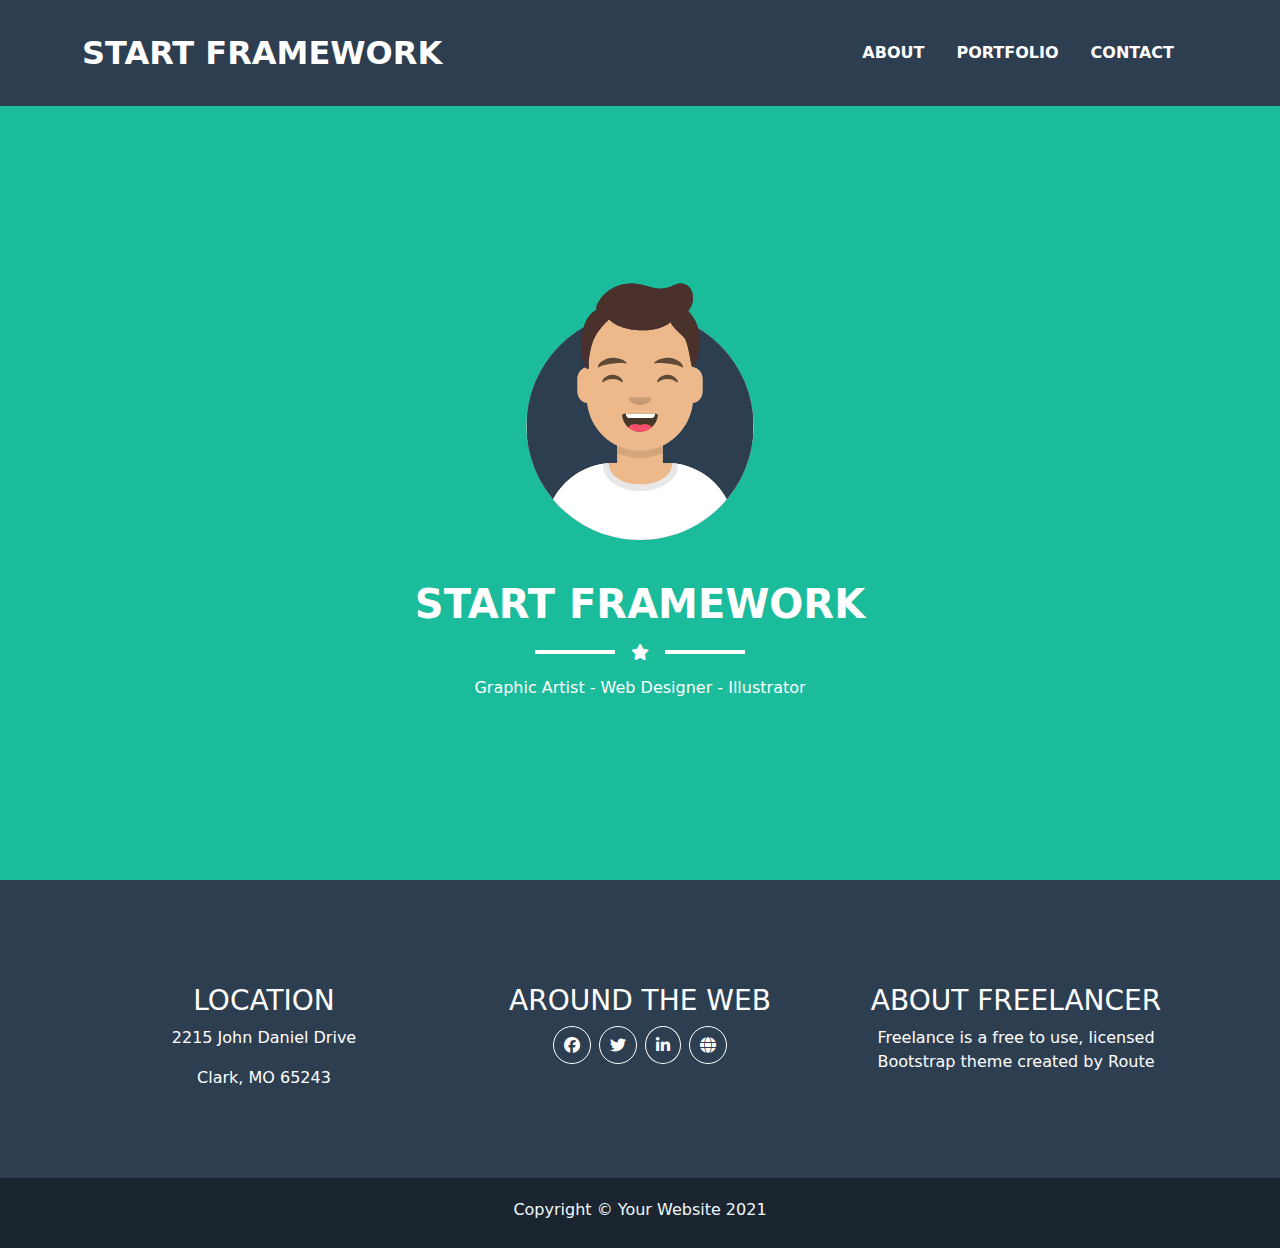
==== index.html @ 6bffb646 "uploaded folder" ====
<!DOCTYPE html>
<html lang="en" data-critters-container>
  <head>
    <meta charset="utf-8">
    <title>App1</title>
    <base href="./">
    <meta name="viewport" content="width=device-width, initial-scale=1">
    <link rel="icon" type="image/x-icon" href="favicon.ico">
  <style>@charset "UTF-8";:root{--bs-blue:#0d6efd;--bs-indigo:#6610f2;--bs-purple:#6f42c1;--bs-pink:#d63384;--bs-red:#dc3545;--bs-orange:#fd7e14;--bs-yellow:#ffc107;--bs-green:#198754;--bs-teal:#20c997;--bs-cyan:#0dcaf0;--bs-black:#000;--bs-white:#fff;--bs-gray:#6c757d;--bs-gray-dark:#343a40;--bs-gray-100:#f8f9fa;--bs-gray-200:#e9ecef;--bs-gray-300:#dee2e6;--bs-gray-400:#ced4da;--bs-gray-500:#adb5bd;--bs-gray-600:#6c757d;--bs-gray-700:#495057;--bs-gray-800:#343a40;--bs-gray-900:#212529;--bs-primary:#0d6efd;--bs-secondary:#6c757d;--bs-success:#198754;--bs-info:#0dcaf0;--bs-warning:#ffc107;--bs-danger:#dc3545;--bs-light:#f8f9fa;--bs-dark:#212529;--bs-primary-rgb:13,110,253;--bs-secondary-rgb:108,117,125;--bs-success-rgb:25,135,84;--bs-info-rgb:13,202,240;--bs-warning-rgb:255,193,7;--bs-danger-rgb:220,53,69;--bs-light-rgb:248,249,250;--bs-dark-rgb:33,37,41;--bs-primary-text-emphasis:#052c65;--bs-secondary-text-emphasis:#2b2f32;--bs-success-text-emphasis:#0a3622;--bs-info-text-emphasis:#055160;--bs-warning-text-emphasis:#664d03;--bs-danger-text-emphasis:#58151c;--bs-light-text-emphasis:#495057;--bs-dark-text-emphasis:#495057;--bs-primary-bg-subtle:#cfe2ff;--bs-secondary-bg-subtle:#e2e3e5;--bs-success-bg-subtle:#d1e7dd;--bs-info-bg-subtle:#cff4fc;--bs-warning-bg-subtle:#fff3cd;--bs-danger-bg-subtle:#f8d7da;--bs-light-bg-subtle:#fcfcfd;--bs-dark-bg-subtle:#ced4da;--bs-primary-border-subtle:#9ec5fe;--bs-secondary-border-subtle:#c4c8cb;--bs-success-border-subtle:#a3cfbb;--bs-info-border-subtle:#9eeaf9;--bs-warning-border-subtle:#ffe69c;--bs-danger-border-subtle:#f1aeb5;--bs-light-border-subtle:#e9ecef;--bs-dark-border-subtle:#adb5bd;--bs-white-rgb:255,255,255;--bs-black-rgb:0,0,0;--bs-font-sans-serif:system-ui,-apple-system,"Segoe UI",Roboto,"Helvetica Neue","Noto Sans","Liberation Sans",Arial,sans-serif,"Apple Color Emoji","Segoe UI Emoji","Segoe UI Symbol","Noto Color Emoji";--bs-font-monospace:SFMono-Regular,Menlo,Monaco,Consolas,"Liberation Mono","Courier New",monospace;--bs-gradient:linear-gradient(180deg, rgba(255, 255, 255, .15), rgba(255, 255, 255, 0));--bs-body-font-family:var(--bs-font-sans-serif);--bs-body-font-size:1rem;--bs-body-font-weight:400;--bs-body-line-height:1.5;--bs-body-color:#212529;--bs-body-color-rgb:33,37,41;--bs-body-bg:#fff;--bs-body-bg-rgb:255,255,255;--bs-emphasis-color:#000;--bs-emphasis-color-rgb:0,0,0;--bs-secondary-color:rgba(33, 37, 41, .75);--bs-secondary-color-rgb:33,37,41;--bs-secondary-bg:#e9ecef;--bs-secondary-bg-rgb:233,236,239;--bs-tertiary-color:rgba(33, 37, 41, .5);--bs-tertiary-color-rgb:33,37,41;--bs-tertiary-bg:#f8f9fa;--bs-tertiary-bg-rgb:248,249,250;--bs-heading-color:inherit;--bs-link-color:#0d6efd;--bs-link-color-rgb:13,110,253;--bs-link-decoration:underline;--bs-link-hover-color:#0a58ca;--bs-link-hover-color-rgb:10,88,202;--bs-code-color:#d63384;--bs-highlight-color:#212529;--bs-highlight-bg:#fff3cd;--bs-border-width:1px;--bs-border-style:solid;--bs-border-color:#dee2e6;--bs-border-color-translucent:rgba(0, 0, 0, .175);--bs-border-radius:.375rem;--bs-border-radius-sm:.25rem;--bs-border-radius-lg:.5rem;--bs-border-radius-xl:1rem;--bs-border-radius-xxl:2rem;--bs-border-radius-2xl:var(--bs-border-radius-xxl);--bs-border-radius-pill:50rem;--bs-box-shadow:0 .5rem 1rem rgba(0, 0, 0, .15);--bs-box-shadow-sm:0 .125rem .25rem rgba(0, 0, 0, .075);--bs-box-shadow-lg:0 1rem 3rem rgba(0, 0, 0, .175);--bs-box-shadow-inset:inset 0 1px 2px rgba(0, 0, 0, .075);--bs-focus-ring-width:.25rem;--bs-focus-ring-opacity:.25;--bs-focus-ring-color:rgba(13, 110, 253, .25);--bs-form-valid-color:#198754;--bs-form-valid-border-color:#198754;--bs-form-invalid-color:#dc3545;--bs-form-invalid-border-color:#dc3545}*,:after,:before{box-sizing:border-box}@media (prefers-reduced-motion:no-preference){:root{scroll-behavior:smooth}}body{margin:0;font-family:var(--bs-body-font-family);font-size:var(--bs-body-font-size);font-weight:var(--bs-body-font-weight);line-height:var(--bs-body-line-height);color:var(--bs-body-color);text-align:var(--bs-body-text-align);background-color:var(--bs-body-bg);-webkit-text-size-adjust:100%;-webkit-tap-highlight-color:transparent}:root{--bs-breakpoint-xs:0;--bs-breakpoint-sm:576px;--bs-breakpoint-md:768px;--bs-breakpoint-lg:992px;--bs-breakpoint-xl:1200px;--bs-breakpoint-xxl:1400px}:root{--fa-style-family-brands:"Font Awesome 6 Brands";--fa-font-brands:normal 400 1em/1 "Font Awesome 6 Brands"}@font-face{font-family:"Font Awesome 6 Brands";font-style:normal;font-weight:400;font-display:block;src:url("./media/fa-brands-400-MDS4TU4L.woff2") format("woff2"),url("./media/fa-brands-400-CNBICIQT.ttf") format("truetype")}:root{--fa-font-regular:normal 400 1em/1 "Font Awesome 6 Free"}@font-face{font-family:"Font Awesome 6 Free";font-style:normal;font-weight:400;font-display:block;src:url("./media/fa-regular-400-N56QV3DR.woff2") format("woff2"),url("./media/fa-regular-400-2FI4ICQD.ttf") format("truetype")}:root{--fa-style-family-classic:"Font Awesome 6 Free";--fa-font-solid:normal 900 1em/1 "Font Awesome 6 Free"}@font-face{font-family:"Font Awesome 6 Free";font-style:normal;font-weight:900;font-display:block;src:url("./media/fa-solid-900-Z3HFQTXF.woff2") format("woff2"),url("./media/fa-solid-900-XVWCCN5V.ttf") format("truetype")}
</style><link rel="stylesheet" href="styles-TVTQEZXI.css" media="print" onload="this.media='all'"><noscript><link rel="stylesheet" href="styles-TVTQEZXI.css"></noscript></head>
  <body>
    <app-root></app-root>
  <script src="polyfills-SCHOHYNV.js" type="module"></script><script src="scripts-3WCNOC3Q.js" defer></script><script src="main-YEMHFA4M.js" type="module"></script></body>
</html>
---- styles-TVTQEZXI.css ----
@charset "UTF-8";:root,[data-bs-theme=light]{--bs-blue:#0d6efd;--bs-indigo:#6610f2;--bs-purple:#6f42c1;--bs-pink:#d63384;--bs-red:#dc3545;--bs-orange:#fd7e14;--bs-yellow:#ffc107;--bs-green:#198754;--bs-teal:#20c997;--bs-cyan:#0dcaf0;--bs-black:#000;--bs-white:#fff;--bs-gray:#6c757d;--bs-gray-dark:#343a40;--bs-gray-100:#f8f9fa;--bs-gray-200:#e9ecef;--bs-gray-300:#dee2e6;--bs-gray-400:#ced4da;--bs-gray-500:#adb5bd;--bs-gray-600:#6c757d;--bs-gray-700:#495057;--bs-gray-800:#343a40;--bs-gray-900:#212529;--bs-primary:#0d6efd;--bs-secondary:#6c757d;--bs-success:#198754;--bs-info:#0dcaf0;--bs-warning:#ffc107;--bs-danger:#dc3545;--bs-light:#f8f9fa;--bs-dark:#212529;--bs-primary-rgb:13,110,253;--bs-secondary-rgb:108,117,125;--bs-success-rgb:25,135,84;--bs-info-rgb:13,202,240;--bs-warning-rgb:255,193,7;--bs-danger-rgb:220,53,69;--bs-light-rgb:248,249,250;--bs-dark-rgb:33,37,41;--bs-primary-text-emphasis:#052c65;--bs-secondary-text-emphasis:#2b2f32;--bs-success-text-emphasis:#0a3622;--bs-info-text-emphasis:#055160;--bs-warning-text-emphasis:#664d03;--bs-danger-text-emphasis:#58151c;--bs-light-text-emphasis:#495057;--bs-dark-text-emphasis:#495057;--bs-primary-bg-subtle:#cfe2ff;--bs-secondary-bg-subtle:#e2e3e5;--bs-success-bg-subtle:#d1e7dd;--bs-info-bg-subtle:#cff4fc;--bs-warning-bg-subtle:#fff3cd;--bs-danger-bg-subtle:#f8d7da;--bs-light-bg-subtle:#fcfcfd;--bs-dark-bg-subtle:#ced4da;--bs-primary-border-subtle:#9ec5fe;--bs-secondary-border-subtle:#c4c8cb;--bs-success-border-subtle:#a3cfbb;--bs-info-border-subtle:#9eeaf9;--bs-warning-border-subtle:#ffe69c;--bs-danger-border-subtle:#f1aeb5;--bs-light-border-subtle:#e9ecef;--bs-dark-border-subtle:#adb5bd;--bs-white-rgb:255,255,255;--bs-black-rgb:0,0,0;--bs-font-sans-serif:system-ui,-apple-system,"Segoe UI",Roboto,"Helvetica Neue","Noto Sans","Liberation Sans",Arial,sans-serif,"Apple Color Emoji","Segoe UI Emoji","Segoe UI Symbol","Noto Color Emoji";--bs-font-monospace:SFMono-Regular,Menlo,Monaco,Consolas,"Liberation Mono","Courier New",monospace;--bs-gradient:linear-gradient(180deg, rgba(255, 255, 255, .15), rgba(255, 255, 255, 0));--bs-body-font-family:var(--bs-font-sans-serif);--bs-body-font-size:1rem;--bs-body-font-weight:400;--bs-body-line-height:1.5;--bs-body-color:#212529;--bs-body-color-rgb:33,37,41;--bs-body-bg:#fff;--bs-body-bg-rgb:255,255,255;--bs-emphasis-color:#000;--bs-emphasis-color-rgb:0,0,0;--bs-secondary-color:rgba(33, 37, 41, .75);--bs-secondary-color-rgb:33,37,41;--bs-secondary-bg:#e9ecef;--bs-secondary-bg-rgb:233,236,239;--bs-tertiary-color:rgba(33, 37, 41, .5);--bs-tertiary-color-rgb:33,37,41;--bs-tertiary-bg:#f8f9fa;--bs-tertiary-bg-rgb:248,249,250;--bs-heading-color:inherit;--bs-link-color:#0d6efd;--bs-link-color-rgb:13,110,253;--bs-link-decoration:underline;--bs-link-hover-color:#0a58ca;--bs-link-hover-color-rgb:10,88,202;--bs-code-color:#d63384;--bs-highlight-color:#212529;--bs-highlight-bg:#fff3cd;--bs-border-width:1px;--bs-border-style:solid;--bs-border-color:#dee2e6;--bs-border-color-translucent:rgba(0, 0, 0, .175);--bs-border-radius:.375rem;--bs-border-radius-sm:.25rem;--bs-border-radius-lg:.5rem;--bs-border-radius-xl:1rem;--bs-border-radius-xxl:2rem;--bs-border-radius-2xl:var(--bs-border-radius-xxl);--bs-border-radius-pill:50rem;--bs-box-shadow:0 .5rem 1rem rgba(0, 0, 0, .15);--bs-box-shadow-sm:0 .125rem .25rem rgba(0, 0, 0, .075);--bs-box-shadow-lg:0 1rem 3rem rgba(0, 0, 0, .175);--bs-box-shadow-inset:inset 0 1px 2px rgba(0, 0, 0, .075);--bs-focus-ring-width:.25rem;--bs-focus-ring-opacity:.25;--bs-focus-ring-color:rgba(13, 110, 253, .25);--bs-form-valid-color:#198754;--bs-form-valid-border-color:#198754;--bs-form-invalid-color:#dc3545;--bs-form-invalid-border-color:#dc3545}[data-bs-theme=dark]{color-scheme:dark;--bs-body-color:#dee2e6;--bs-body-color-rgb:222,226,230;--bs-body-bg:#212529;--bs-body-bg-rgb:33,37,41;--bs-emphasis-color:#fff;--bs-emphasis-color-rgb:255,255,255;--bs-secondary-color:rgba(222, 226, 230, .75);--bs-secondary-color-rgb:222,226,230;--bs-secondary-bg:#343a40;--bs-secondary-bg-rgb:52,58,64;--bs-tertiary-color:rgba(222, 226, 230, .5);--bs-tertiary-color-rgb:222,226,230;--bs-tertiary-bg:#2b3035;--bs-tertiary-bg-rgb:43,48,53;--bs-primary-text-emphasis:#6ea8fe;--bs-secondary-text-emphasis:#a7acb1;--bs-success-text-emphasis:#75b798;--bs-info-text-emphasis:#6edff6;--bs-warning-text-emphasis:#ffda6a;--bs-danger-text-emphasis:#ea868f;--bs-light-text-emphasis:#f8f9fa;--bs-dark-text-emphasis:#dee2e6;--bs-primary-bg-subtle:#031633;--bs-secondary-bg-subtle:#161719;--bs-success-bg-subtle:#051b11;--bs-info-bg-subtle:#032830;--bs-warning-bg-subtle:#332701;--bs-danger-bg-subtle:#2c0b0e;--bs-light-bg-subtle:#343a40;--bs-dark-bg-subtle:#1a1d20;--bs-primary-border-subtle:#084298;--bs-secondary-border-subtle:#41464b;--bs-success-border-subtle:#0f5132;--bs-info-border-subtle:#087990;--bs-warning-border-subtle:#997404;--bs-danger-border-subtle:#842029;--bs-light-border-subtle:#495057;--bs-dark-border-subtle:#343a40;--bs-heading-color:inherit;--bs-link-color:#6ea8fe;--bs-link-hover-color:#8bb9fe;--bs-link-color-rgb:110,168,254;--bs-link-hover-color-rgb:139,185,254;--bs-code-color:#e685b5;--bs-highlight-color:#dee2e6;--bs-highlight-bg:#664d03;--bs-border-color:#495057;--bs-border-color-translucent:rgba(255, 255, 255, .15);--bs-form-valid-color:#75b798;--bs-form-valid-border-color:#75b798;--bs-form-invalid-color:#ea868f;--bs-form-invalid-border-color:#ea868f}*,:after,:before{box-sizing:border-box}@media (prefers-reduced-motion:no-preference){:root{scroll-behavior:smooth}}body{margin:0;font-family:var(--bs-body-font-family);font-size:var(--bs-body-font-size);font-weight:var(--bs-body-font-weight);line-height:var(--bs-body-line-height);color:var(--bs-body-color);text-align:var(--bs-body-text-align);background-color:var(--bs-body-bg);-webkit-text-size-adjust:100%;-webkit-tap-highlight-color:transparent}hr{margin:1rem 0;color:inherit;border:0;border-top:var(--bs-border-width) solid;opacity:.25}.h1,.h2,.h3,.h4,.h5,.h6,h1,h2,h3,h4,h5,h6{margin-top:0;margin-bottom:.5rem;font-weight:500;line-height:1.2;color:var(--bs-heading-color)}.h1,h1{font-size:calc(1.375rem + 1.5vw)}@media (min-width:1200px){.h1,h1{font-size:2.5rem}}.h2,h2{font-size:calc(1.325rem + .9vw)}@media (min-width:1200px){.h2,h2{font-size:2rem}}.h3,h3{font-size:calc(1.3rem + .6vw)}@media (min-width:1200px){.h3,h3{font-size:1.75rem}}.h4,h4{font-size:calc(1.275rem + .3vw)}@media (min-width:1200px){.h4,h4{font-size:1.5rem}}.h5,h5{font-size:1.25rem}.h6,h6{font-size:1rem}p{margin-top:0;margin-bottom:1rem}abbr[title]{-webkit-text-decoration:underline dotted;text-decoration:underline dotted;cursor:help;-webkit-text-decoration-skip-ink:none;text-decoration-skip-ink:none}address{margin-bottom:1rem;font-style:normal;line-height:inherit}ol,ul{padding-left:2rem}dl,ol,ul{margin-top:0;margin-bottom:1rem}ol ol,ol ul,ul ol,ul ul{margin-bottom:0}dt{font-weight:700}dd{margin-bottom:.5rem;margin-left:0}blockquote{margin:0 0 1rem}b,strong{font-weight:bolder}.small,small{font-size:.875em}.mark,mark{padding:.1875em;color:var(--bs-highlight-color);background-color:var(--bs-highlight-bg)}sub,sup{position:relative;font-size:.75em;line-height:0;vertical-align:baseline}sub{bottom:-.25em}sup{top:-.5em}a{color:rgba(var(--bs-link-color-rgb),var(--bs-link-opacity,1));text-decoration:underline}a:hover{--bs-link-color-rgb:var(--bs-link-hover-color-rgb)}a:not([href]):not([class]),a:not([href]):not([class]):hover{color:inherit;text-decoration:none}code,kbd,pre,samp{font-family:var(--bs-font-monospace);font-size:1em}pre{display:block;margin-top:0;margin-bottom:1rem;overflow:auto;font-size:.875em}pre code{font-size:inherit;color:inherit;word-break:normal}code{font-size:.875em;color:var(--bs-code-color);word-wrap:break-word}a>code{color:inherit}kbd{padding:.1875rem .375rem;font-size:.875em;color:var(--bs-body-bg);background-color:var(--bs-body-color);border-radius:.25rem}kbd kbd{padding:0;font-size:1em}figure{margin:0 0 1rem}img,svg{vertical-align:middle}table{caption-side:bottom;border-collapse:collapse}caption{padding-top:.5rem;padding-bottom:.5rem;color:var(--bs-secondary-color);text-align:left}th{text-align:inherit;text-align:-webkit-match-parent}tbody,td,tfoot,th,thead,tr{border-color:inherit;border-style:solid;border-width:0}label{display:inline-block}button{border-radius:0}button:focus:not(:focus-visible){outline:0}button,input,optgroup,select,textarea{margin:0;font-family:inherit;font-size:inherit;line-height:inherit}button,select{text-transform:none}[role=button]{cursor:pointer}select{word-wrap:normal}select:disabled{opacity:1}[list]:not([type=date]):not([type=datetime-local]):not([type=month]):not([type=week]):not([type=time])::-webkit-calendar-picker-indicator{display:none!important}[type=button],[type=reset],[type=submit],button{-webkit-appearance:button}[type=button]:not(:disabled),[type=reset]:not(:disabled),[type=submit]:not(:disabled),button:not(:disabled){cursor:pointer}::-moz-focus-inner{padding:0;border-style:none}textarea{resize:vertical}fieldset{min-width:0;padding:0;margin:0;border:0}legend{float:left;width:100%;padding:0;margin-bottom:.5rem;font-size:calc(1.275rem + .3vw);line-height:inherit}@media (min-width:1200px){legend{font-size:1.5rem}}legend+*{clear:left}::-webkit-datetime-edit-day-field,::-webkit-datetime-edit-fields-wrapper,::-webkit-datetime-edit-hour-field,::-webkit-datetime-edit-minute,::-webkit-datetime-edit-month-field,::-webkit-datetime-edit-text,::-webkit-datetime-edit-year-field{padding:0}::-webkit-inner-spin-button{height:auto}[type=search]{-webkit-appearance:textfield;outline-offset:-2px}::-webkit-search-decoration{-webkit-appearance:none}::-webkit-color-swatch-wrapper{padding:0}::-webkit-file-upload-button{font:inherit;-webkit-appearance:button}::file-selector-button{font:inherit;-webkit-appearance:button}output{display:inline-block}iframe{border:0}summary{display:list-item;cursor:pointer}progress{vertical-align:baseline}[hidden]{display:none!important}.lead{font-size:1.25rem;font-weight:300}.display-1{font-size:calc(1.625rem + 4.5vw);font-weight:300;line-height:1.2}@media (min-width:1200px){.display-1{font-size:5rem}}.display-2{font-size:calc(1.575rem + 3.9vw);font-weight:300;line-height:1.2}@media (min-width:1200px){.display-2{font-size:4.5rem}}.display-3{font-size:calc(1.525rem + 3.3vw);font-weight:300;line-height:1.2}@media (min-width:1200px){.display-3{font-size:4rem}}.display-4{font-size:calc(1.475rem + 2.7vw);font-weight:300;line-height:1.2}@media (min-width:1200px){.display-4{font-size:3.5rem}}.display-5{font-size:calc(1.425rem + 2.1vw);font-weight:300;line-height:1.2}@media (min-width:1200px){.display-5{font-size:3rem}}.display-6{font-size:calc(1.375rem + 1.5vw);font-weight:300;line-height:1.2}@media (min-width:1200px){.display-6{font-size:2.5rem}}.list-unstyled,.list-inline{padding-left:0;list-style:none}.list-inline-item{display:inline-block}.list-inline-item:not(:last-child){margin-right:.5rem}.initialism{font-size:.875em;text-transform:uppercase}.blockquote{margin-bottom:1rem;font-size:1.25rem}.blockquote>:last-child{margin-bottom:0}.blockquote-footer{margin-top:-1rem;margin-bottom:1rem;font-size:.875em;color:#6c757d}.blockquote-footer:before{content:"\2014\a0"}.img-fluid{max-width:100%;height:auto}.img-thumbnail{padding:.25rem;background-color:var(--bs-body-bg);border:var(--bs-border-width) solid var(--bs-border-color);border-radius:var(--bs-border-radius);max-width:100%;height:auto}.figure{display:inline-block}.figure-img{margin-bottom:.5rem;line-height:1}.figure-caption{font-size:.875em;color:var(--bs-secondary-color)}.container,.container-fluid,.container-lg,.container-md,.container-sm,.container-xl,.container-xxl{--bs-gutter-x:1.5rem;--bs-gutter-y:0;width:100%;padding-right:calc(var(--bs-gutter-x) * .5);padding-left:calc(var(--bs-gutter-x) * .5);margin-right:auto;margin-left:auto}@media (min-width:576px){.container,.container-sm{max-width:540px}}@media (min-width:768px){.container,.container-md,.container-sm{max-width:720px}}@media (min-width:992px){.container,.container-lg,.container-md,.container-sm{max-width:960px}}@media (min-width:1200px){.container,.container-lg,.container-md,.container-sm,.container-xl{max-width:1140px}}@media (min-width:1400px){.container,.container-lg,.container-md,.container-sm,.container-xl,.container-xxl{max-width:1320px}}:root{--bs-breakpoint-xs:0;--bs-breakpoint-sm:576px;--bs-breakpoint-md:768px;--bs-breakpoint-lg:992px;--bs-breakpoint-xl:1200px;--bs-breakpoint-xxl:1400px}.row{--bs-gutter-x:1.5rem;--bs-gutter-y:0;display:flex;flex-wrap:wrap;margin-top:calc(-1 * var(--bs-gutter-y));margin-right:calc(-.5 * var(--bs-gutter-x));margin-left:calc(-.5 * var(--bs-gutter-x))}.row>*{flex-shrink:0;width:100%;max-width:100%;padding-right:calc(var(--bs-gutter-x) * .5);padding-left:calc(var(--bs-gutter-x) * .5);margin-top:var(--bs-gutter-y)}.col{flex:1 0 0%}.row-cols-auto>*{flex:0 0 auto;width:auto}.row-cols-1>*{flex:0 0 auto;width:100%}.row-cols-2>*{flex:0 0 auto;width:50%}.row-cols-3>*{flex:0 0 auto;width:33.33333333%}.row-cols-4>*{flex:0 0 auto;width:25%}.row-cols-5>*{flex:0 0 auto;width:20%}.row-cols-6>*{flex:0 0 auto;width:16.66666667%}.col-auto{flex:0 0 auto;width:auto}.col-1{flex:0 0 auto;width:8.33333333%}.col-2{flex:0 0 auto;width:16.66666667%}.col-3{flex:0 0 auto;width:25%}.col-4{flex:0 0 auto;width:33.33333333%}.col-5{flex:0 0 auto;width:41.66666667%}.col-6{flex:0 0 auto;width:50%}.col-7{flex:0 0 auto;width:58.33333333%}.col-8{flex:0 0 auto;width:66.66666667%}.col-9{flex:0 0 auto;width:75%}.col-10{flex:0 0 auto;width:83.33333333%}.col-11{flex:0 0 auto;width:91.66666667%}.col-12{flex:0 0 auto;width:100%}.offset-1{margin-left:8.33333333%}.offset-2{margin-left:16.66666667%}.offset-3{margin-left:25%}.offset-4{margin-left:33.33333333%}.offset-5{margin-left:41.66666667%}.offset-6{margin-left:50%}.offset-7{margin-left:58.33333333%}.offset-8{margin-left:66.66666667%}.offset-9{margin-left:75%}.offset-10{margin-left:83.33333333%}.offset-11{margin-left:91.66666667%}.g-0,.gx-0{--bs-gutter-x:0}.g-0,.gy-0{--bs-gutter-y:0}.g-1,.gx-1{--bs-gutter-x:.25rem}.g-1,.gy-1{--bs-gutter-y:.25rem}.g-2,.gx-2{--bs-gutter-x:.5rem}.g-2,.gy-2{--bs-gutter-y:.5rem}.g-3,.gx-3{--bs-gutter-x:1rem}.g-3,.gy-3{--bs-gutter-y:1rem}.g-4,.gx-4{--bs-gutter-x:1.5rem}.g-4,.gy-4{--bs-gutter-y:1.5rem}.g-5,.gx-5{--bs-gutter-x:3rem}.g-5,.gy-5{--bs-gutter-y:3rem}@media (min-width:576px){.col-sm{flex:1 0 0%}.row-cols-sm-auto>*{flex:0 0 auto;width:auto}.row-cols-sm-1>*{flex:0 0 auto;width:100%}.row-cols-sm-2>*{flex:0 0 auto;width:50%}.row-cols-sm-3>*{flex:0 0 auto;width:33.33333333%}.row-cols-sm-4>*{flex:0 0 auto;width:25%}.row-cols-sm-5>*{flex:0 0 auto;width:20%}.row-cols-sm-6>*{flex:0 0 auto;width:16.66666667%}.col-sm-auto{flex:0 0 auto;width:auto}.col-sm-1{flex:0 0 auto;width:8.33333333%}.col-sm-2{flex:0 0 auto;width:16.66666667%}.col-sm-3{flex:0 0 auto;width:25%}.col-sm-4{flex:0 0 auto;width:33.33333333%}.col-sm-5{flex:0 0 auto;width:41.66666667%}.col-sm-6{flex:0 0 auto;width:50%}.col-sm-7{flex:0 0 auto;width:58.33333333%}.col-sm-8{flex:0 0 auto;width:66.66666667%}.col-sm-9{flex:0 0 auto;width:75%}.col-sm-10{flex:0 0 auto;width:83.33333333%}.col-sm-11{flex:0 0 auto;width:91.66666667%}.col-sm-12{flex:0 0 auto;width:100%}.offset-sm-0{margin-left:0}.offset-sm-1{margin-left:8.33333333%}.offset-sm-2{margin-left:16.66666667%}.offset-sm-3{margin-left:25%}.offset-sm-4{margin-left:33.33333333%}.offset-sm-5{margin-left:41.66666667%}.offset-sm-6{margin-left:50%}.offset-sm-7{margin-left:58.33333333%}.offset-sm-8{margin-left:66.66666667%}.offset-sm-9{margin-left:75%}.offset-sm-10{margin-left:83.33333333%}.offset-sm-11{margin-left:91.66666667%}.g-sm-0,.gx-sm-0{--bs-gutter-x:0}.g-sm-0,.gy-sm-0{--bs-gutter-y:0}.g-sm-1,.gx-sm-1{--bs-gutter-x:.25rem}.g-sm-1,.gy-sm-1{--bs-gutter-y:.25rem}.g-sm-2,.gx-sm-2{--bs-gutter-x:.5rem}.g-sm-2,.gy-sm-2{--bs-gutter-y:.5rem}.g-sm-3,.gx-sm-3{--bs-gutter-x:1rem}.g-sm-3,.gy-sm-3{--bs-gutter-y:1rem}.g-sm-4,.gx-sm-4{--bs-gutter-x:1.5rem}.g-sm-4,.gy-sm-4{--bs-gutter-y:1.5rem}.g-sm-5,.gx-sm-5{--bs-gutter-x:3rem}.g-sm-5,.gy-sm-5{--bs-gutter-y:3rem}}@media (min-width:768px){.col-md{flex:1 0 0%}.row-cols-md-auto>*{flex:0 0 auto;width:auto}.row-cols-md-1>*{flex:0 0 auto;width:100%}.row-cols-md-2>*{flex:0 0 auto;width:50%}.row-cols-md-3>*{flex:0 0 auto;width:33.33333333%}.row-cols-md-4>*{flex:0 0 auto;width:25%}.row-cols-md-5>*{flex:0 0 auto;width:20%}.row-cols-md-6>*{flex:0 0 auto;width:16.66666667%}.col-md-auto{flex:0 0 auto;width:auto}.col-md-1{flex:0 0 auto;width:8.33333333%}.col-md-2{flex:0 0 auto;width:16.66666667%}.col-md-3{flex:0 0 auto;width:25%}.col-md-4{flex:0 0 auto;width:33.33333333%}.col-md-5{flex:0 0 auto;width:41.66666667%}.col-md-6{flex:0 0 auto;width:50%}.col-md-7{flex:0 0 auto;width:58.33333333%}.col-md-8{flex:0 0 auto;width:66.66666667%}.col-md-9{flex:0 0 auto;width:75%}.col-md-10{flex:0 0 auto;width:83.33333333%}.col-md-11{flex:0 0 auto;width:91.66666667%}.col-md-12{flex:0 0 auto;width:100%}.offset-md-0{margin-left:0}.offset-md-1{margin-left:8.33333333%}.offset-md-2{margin-left:16.66666667%}.offset-md-3{margin-left:25%}.offset-md-4{margin-left:33.33333333%}.offset-md-5{margin-left:41.66666667%}.offset-md-6{margin-left:50%}.offset-md-7{margin-left:58.33333333%}.offset-md-8{margin-left:66.66666667%}.offset-md-9{margin-left:75%}.offset-md-10{margin-left:83.33333333%}.offset-md-11{margin-left:91.66666667%}.g-md-0,.gx-md-0{--bs-gutter-x:0}.g-md-0,.gy-md-0{--bs-gutter-y:0}.g-md-1,.gx-md-1{--bs-gutter-x:.25rem}.g-md-1,.gy-md-1{--bs-gutter-y:.25rem}.g-md-2,.gx-md-2{--bs-gutter-x:.5rem}.g-md-2,.gy-md-2{--bs-gutter-y:.5rem}.g-md-3,.gx-md-3{--bs-gutter-x:1rem}.g-md-3,.gy-md-3{--bs-gutter-y:1rem}.g-md-4,.gx-md-4{--bs-gutter-x:1.5rem}.g-md-4,.gy-md-4{--bs-gutter-y:1.5rem}.g-md-5,.gx-md-5{--bs-gutter-x:3rem}.g-md-5,.gy-md-5{--bs-gutter-y:3rem}}@media (min-width:992px){.col-lg{flex:1 0 0%}.row-cols-lg-auto>*{flex:0 0 auto;width:auto}.row-cols-lg-1>*{flex:0 0 auto;width:100%}.row-cols-lg-2>*{flex:0 0 auto;width:50%}.row-cols-lg-3>*{flex:0 0 auto;width:33.33333333%}.row-cols-lg-4>*{flex:0 0 auto;width:25%}.row-cols-lg-5>*{flex:0 0 auto;width:20%}.row-cols-lg-6>*{flex:0 0 auto;width:16.66666667%}.col-lg-auto{flex:0 0 auto;width:auto}.col-lg-1{flex:0 0 auto;width:8.33333333%}.col-lg-2{flex:0 0 auto;width:16.66666667%}.col-lg-3{flex:0 0 auto;width:25%}.col-lg-4{flex:0 0 auto;width:33.33333333%}.col-lg-5{flex:0 0 auto;width:41.66666667%}.col-lg-6{flex:0 0 auto;width:50%}.col-lg-7{flex:0 0 auto;width:58.33333333%}.col-lg-8{flex:0 0 auto;width:66.66666667%}.col-lg-9{flex:0 0 auto;width:75%}.col-lg-10{flex:0 0 auto;width:83.33333333%}.col-lg-11{flex:0 0 auto;width:91.66666667%}.col-lg-12{flex:0 0 auto;width:100%}.offset-lg-0{margin-left:0}.offset-lg-1{margin-left:8.33333333%}.offset-lg-2{margin-left:16.66666667%}.offset-lg-3{margin-left:25%}.offset-lg-4{margin-left:33.33333333%}.offset-lg-5{margin-left:41.66666667%}.offset-lg-6{margin-left:50%}.offset-lg-7{margin-left:58.33333333%}.offset-lg-8{margin-left:66.66666667%}.offset-lg-9{margin-left:75%}.offset-lg-10{margin-left:83.33333333%}.offset-lg-11{margin-left:91.66666667%}.g-lg-0,.gx-lg-0{--bs-gutter-x:0}.g-lg-0,.gy-lg-0{--bs-gutter-y:0}.g-lg-1,.gx-lg-1{--bs-gutter-x:.25rem}.g-lg-1,.gy-lg-1{--bs-gutter-y:.25rem}.g-lg-2,.gx-lg-2{--bs-gutter-x:.5rem}.g-lg-2,.gy-lg-2{--bs-gutter-y:.5rem}.g-lg-3,.gx-lg-3{--bs-gutter-x:1rem}.g-lg-3,.gy-lg-3{--bs-gutter-y:1rem}.g-lg-4,.gx-lg-4{--bs-gutter-x:1.5rem}.g-lg-4,.gy-lg-4{--bs-gutter-y:1.5rem}.g-lg-5,.gx-lg-5{--bs-gutter-x:3rem}.g-lg-5,.gy-lg-5{--bs-gutter-y:3rem}}@media (min-width:1200px){.col-xl{flex:1 0 0%}.row-cols-xl-auto>*{flex:0 0 auto;width:auto}.row-cols-xl-1>*{flex:0 0 auto;width:100%}.row-cols-xl-2>*{flex:0 0 auto;width:50%}.row-cols-xl-3>*{flex:0 0 auto;width:33.33333333%}.row-cols-xl-4>*{flex:0 0 auto;width:25%}.row-cols-xl-5>*{flex:0 0 auto;width:20%}.row-cols-xl-6>*{flex:0 0 auto;width:16.66666667%}.col-xl-auto{flex:0 0 auto;width:auto}.col-xl-1{flex:0 0 auto;width:8.33333333%}.col-xl-2{flex:0 0 auto;width:16.66666667%}.col-xl-3{flex:0 0 auto;width:25%}.col-xl-4{flex:0 0 auto;width:33.33333333%}.col-xl-5{flex:0 0 auto;width:41.66666667%}.col-xl-6{flex:0 0 auto;width:50%}.col-xl-7{flex:0 0 auto;width:58.33333333%}.col-xl-8{flex:0 0 auto;width:66.66666667%}.col-xl-9{flex:0 0 auto;width:75%}.col-xl-10{flex:0 0 auto;width:83.33333333%}.col-xl-11{flex:0 0 auto;width:91.66666667%}.col-xl-12{flex:0 0 auto;width:100%}.offset-xl-0{margin-left:0}.offset-xl-1{margin-left:8.33333333%}.offset-xl-2{margin-left:16.66666667%}.offset-xl-3{margin-left:25%}.offset-xl-4{margin-left:33.33333333%}.offset-xl-5{margin-left:41.66666667%}.offset-xl-6{margin-left:50%}.offset-xl-7{margin-left:58.33333333%}.offset-xl-8{margin-left:66.66666667%}.offset-xl-9{margin-left:75%}.offset-xl-10{margin-left:83.33333333%}.offset-xl-11{margin-left:91.66666667%}.g-xl-0,.gx-xl-0{--bs-gutter-x:0}.g-xl-0,.gy-xl-0{--bs-gutter-y:0}.g-xl-1,.gx-xl-1{--bs-gutter-x:.25rem}.g-xl-1,.gy-xl-1{--bs-gutter-y:.25rem}.g-xl-2,.gx-xl-2{--bs-gutter-x:.5rem}.g-xl-2,.gy-xl-2{--bs-gutter-y:.5rem}.g-xl-3,.gx-xl-3{--bs-gutter-x:1rem}.g-xl-3,.gy-xl-3{--bs-gutter-y:1rem}.g-xl-4,.gx-xl-4{--bs-gutter-x:1.5rem}.g-xl-4,.gy-xl-4{--bs-gutter-y:1.5rem}.g-xl-5,.gx-xl-5{--bs-gutter-x:3rem}.g-xl-5,.gy-xl-5{--bs-gutter-y:3rem}}@media (min-width:1400px){.col-xxl{flex:1 0 0%}.row-cols-xxl-auto>*{flex:0 0 auto;width:auto}.row-cols-xxl-1>*{flex:0 0 auto;width:100%}.row-cols-xxl-2>*{flex:0 0 auto;width:50%}.row-cols-xxl-3>*{flex:0 0 auto;width:33.33333333%}.row-cols-xxl-4>*{flex:0 0 auto;width:25%}.row-cols-xxl-5>*{flex:0 0 auto;width:20%}.row-cols-xxl-6>*{flex:0 0 auto;width:16.66666667%}.col-xxl-auto{flex:0 0 auto;width:auto}.col-xxl-1{flex:0 0 auto;width:8.33333333%}.col-xxl-2{flex:0 0 auto;width:16.66666667%}.col-xxl-3{flex:0 0 auto;width:25%}.col-xxl-4{flex:0 0 auto;width:33.33333333%}.col-xxl-5{flex:0 0 auto;width:41.66666667%}.col-xxl-6{flex:0 0 auto;width:50%}.col-xxl-7{flex:0 0 auto;width:58.33333333%}.col-xxl-8{flex:0 0 auto;width:66.66666667%}.col-xxl-9{flex:0 0 auto;width:75%}.col-xxl-10{flex:0 0 auto;width:83.33333333%}.col-xxl-11{flex:0 0 auto;width:91.66666667%}.col-xxl-12{flex:0 0 auto;width:100%}.offset-xxl-0{margin-left:0}.offset-xxl-1{margin-left:8.33333333%}.offset-xxl-2{margin-left:16.66666667%}.offset-xxl-3{margin-left:25%}.offset-xxl-4{margin-left:33.33333333%}.offset-xxl-5{margin-left:41.66666667%}.offset-xxl-6{margin-left:50%}.offset-xxl-7{margin-left:58.33333333%}.offset-xxl-8{margin-left:66.66666667%}.offset-xxl-9{margin-left:75%}.offset-xxl-10{margin-left:83.33333333%}.offset-xxl-11{margin-left:91.66666667%}.g-xxl-0,.gx-xxl-0{--bs-gutter-x:0}.g-xxl-0,.gy-xxl-0{--bs-gutter-y:0}.g-xxl-1,.gx-xxl-1{--bs-gutter-x:.25rem}.g-xxl-1,.gy-xxl-1{--bs-gutter-y:.25rem}.g-xxl-2,.gx-xxl-2{--bs-gutter-x:.5rem}.g-xxl-2,.gy-xxl-2{--bs-gutter-y:.5rem}.g-xxl-3,.gx-xxl-3{--bs-gutter-x:1rem}.g-xxl-3,.gy-xxl-3{--bs-gutter-y:1rem}.g-xxl-4,.gx-xxl-4{--bs-gutter-x:1.5rem}.g-xxl-4,.gy-xxl-4{--bs-gutter-y:1.5rem}.g-xxl-5,.gx-xxl-5{--bs-gutter-x:3rem}.g-xxl-5,.gy-xxl-5{--bs-gutter-y:3rem}}.table{--bs-table-color-type:initial;--bs-table-bg-type:initial;--bs-table-color-state:initial;--bs-table-bg-state:initial;--bs-table-color:var(--bs-emphasis-color);--bs-table-bg:var(--bs-body-bg);--bs-table-border-color:var(--bs-border-color);--bs-table-accent-bg:transparent;--bs-table-striped-color:var(--bs-emphasis-color);--bs-table-striped-bg:rgba(var(--bs-emphasis-color-rgb), .05);--bs-table-active-color:var(--bs-emphasis-color);--bs-table-active-bg:rgba(var(--bs-emphasis-color-rgb), .1);--bs-table-hover-color:var(--bs-emphasis-color);--bs-table-hover-bg:rgba(var(--bs-emphasis-color-rgb), .075);width:100%;margin-bottom:1rem;vertical-align:top;border-color:var(--bs-table-border-color)}.table>:not(caption)>*>*{padding:.5rem;color:var(--bs-table-color-state,var(--bs-table-color-type,var(--bs-table-color)));background-color:var(--bs-table-bg);border-bottom-width:var(--bs-border-width);box-shadow:inset 0 0 0 9999px var(--bs-table-bg-state,var(--bs-table-bg-type,var(--bs-table-accent-bg)))}.table>tbody{vertical-align:inherit}.table>thead{vertical-align:bottom}.table-group-divider{border-top:calc(var(--bs-border-width) * 2) solid currentcolor}.caption-top{caption-side:top}.table-sm>:not(caption)>*>*{padding:.25rem}.table-bordered>:not(caption)>*{border-width:var(--bs-border-width) 0}.table-bordered>:not(caption)>*>*{border-width:0 var(--bs-border-width)}.table-borderless>:not(caption)>*>*{border-bottom-width:0}.table-borderless>:not(:first-child){border-top-width:0}.table-striped>tbody>tr:nth-of-type(odd)>*{--bs-table-color-type:var(--bs-table-striped-color);--bs-table-bg-type:var(--bs-table-striped-bg)}.table-striped-columns>:not(caption)>tr>:nth-child(2n){--bs-table-color-type:var(--bs-table-striped-color);--bs-table-bg-type:var(--bs-table-striped-bg)}.table-active{--bs-table-color-state:var(--bs-table-active-color);--bs-table-bg-state:var(--bs-table-active-bg)}.table-hover>tbody>tr:hover>*{--bs-table-color-state:var(--bs-table-hover-color);--bs-table-bg-state:var(--bs-table-hover-bg)}.table-primary{--bs-table-color:#000;--bs-table-bg:#cfe2ff;--bs-table-border-color:#a6b5cc;--bs-table-striped-bg:#c5d7f2;--bs-table-striped-color:#000;--bs-table-active-bg:#bacbe6;--bs-table-active-color:#000;--bs-table-hover-bg:#bfd1ec;--bs-table-hover-color:#000;color:var(--bs-table-color);border-color:var(--bs-table-border-color)}.table-secondary{--bs-table-color:#000;--bs-table-bg:#e2e3e5;--bs-table-border-color:#b5b6b7;--bs-table-striped-bg:#d7d8da;--bs-table-striped-color:#000;--bs-table-active-bg:#cbccce;--bs-table-active-color:#000;--bs-table-hover-bg:#d1d2d4;--bs-table-hover-color:#000;color:var(--bs-table-color);border-color:var(--bs-table-border-color)}.table-success{--bs-table-color:#000;--bs-table-bg:#d1e7dd;--bs-table-border-color:#a7b9b1;--bs-table-striped-bg:#c7dbd2;--bs-table-striped-color:#000;--bs-table-active-bg:#bcd0c7;--bs-table-active-color:#000;--bs-table-hover-bg:#c1d6cc;--bs-table-hover-color:#000;color:var(--bs-table-color);border-color:var(--bs-table-border-color)}.table-info{--bs-table-color:#000;--bs-table-bg:#cff4fc;--bs-table-border-color:#a6c3ca;--bs-table-striped-bg:#c5e8ef;--bs-table-striped-color:#000;--bs-table-active-bg:#badce3;--bs-table-active-color:#000;--bs-table-hover-bg:#bfe2e9;--bs-table-hover-color:#000;color:var(--bs-table-color);border-color:var(--bs-table-border-color)}.table-warning{--bs-table-color:#000;--bs-table-bg:#fff3cd;--bs-table-border-color:#ccc2a4;--bs-table-striped-bg:#f2e7c3;--bs-table-striped-color:#000;--bs-table-active-bg:#e6dbb9;--bs-table-active-color:#000;--bs-table-hover-bg:#ece1be;--bs-table-hover-color:#000;color:var(--bs-table-color);border-color:var(--bs-table-border-color)}.table-danger{--bs-table-color:#000;--bs-table-bg:#f8d7da;--bs-table-border-color:#c6acae;--bs-table-striped-bg:#eccccf;--bs-table-striped-color:#000;--bs-table-active-bg:#dfc2c4;--bs-table-active-color:#000;--bs-table-hover-bg:#e5c7ca;--bs-table-hover-color:#000;color:var(--bs-table-color);border-color:var(--bs-table-border-color)}.table-light{--bs-table-color:#000;--bs-table-bg:#f8f9fa;--bs-table-border-color:#c6c7c8;--bs-table-striped-bg:#ecedee;--bs-table-striped-color:#000;--bs-table-active-bg:#dfe0e1;--bs-table-active-color:#000;--bs-table-hover-bg:#e5e6e7;--bs-table-hover-color:#000;color:var(--bs-table-color);border-color:var(--bs-table-border-color)}.table-dark{--bs-table-color:#fff;--bs-table-bg:#212529;--bs-table-border-color:#4d5154;--bs-table-striped-bg:#2c3034;--bs-table-striped-color:#fff;--bs-table-active-bg:#373b3e;--bs-table-active-color:#fff;--bs-table-hover-bg:#323539;--bs-table-hover-color:#fff;color:var(--bs-table-color);border-color:var(--bs-table-border-color)}.table-responsive{overflow-x:auto;-webkit-overflow-scrolling:touch}@media (max-width:575.98px){.table-responsive-sm{overflow-x:auto;-webkit-overflow-scrolling:touch}}@media (max-width:767.98px){.table-responsive-md{overflow-x:auto;-webkit-overflow-scrolling:touch}}@media (max-width:991.98px){.table-responsive-lg{overflow-x:auto;-webkit-overflow-scrolling:touch}}@media (max-width:1199.98px){.table-responsive-xl{overflow-x:auto;-webkit-overflow-scrolling:touch}}@media (max-width:1399.98px){.table-responsive-xxl{overflow-x:auto;-webkit-overflow-scrolling:touch}}.form-label{margin-bottom:.5rem}.col-form-label{padding-top:calc(.375rem + var(--bs-border-width));padding-bottom:calc(.375rem + var(--bs-border-width));margin-bottom:0;font-size:inherit;line-height:1.5}.col-form-label-lg{padding-top:calc(.5rem + var(--bs-border-width));padding-bottom:calc(.5rem + var(--bs-border-width));font-size:1.25rem}.col-form-label-sm{padding-top:calc(.25rem + var(--bs-border-width));padding-bottom:calc(.25rem + var(--bs-border-width));font-size:.875rem}.form-text{margin-top:.25rem;font-size:.875em;color:var(--bs-secondary-color)}.form-control{display:block;width:100%;padding:.375rem .75rem;font-size:1rem;font-weight:400;line-height:1.5;color:var(--bs-body-color);-webkit-appearance:none;-moz-appearance:none;appearance:none;background-color:var(--bs-body-bg);background-clip:padding-box;border:var(--bs-border-width) solid var(--bs-border-color);border-radius:var(--bs-border-radius);transition:border-color .15s ease-in-out,box-shadow .15s ease-in-out}@media (prefers-reduced-motion:reduce){.form-control{transition:none}}.form-control[type=file]{overflow:hidden}.form-control[type=file]:not(:disabled):not([readonly]){cursor:pointer}.form-control:focus{color:var(--bs-body-color);background-color:var(--bs-body-bg);border-color:#86b7fe;outline:0;box-shadow:0 0 0 .25rem #0d6efd40}.form-control::-webkit-date-and-time-value{min-width:85px;height:1.5em;margin:0}.form-control::-webkit-datetime-edit{display:block;padding:0}.form-control::-moz-placeholder{color:var(--bs-secondary-color);opacity:1}.form-control::placeholder{color:var(--bs-secondary-color);opacity:1}.form-control:disabled{background-color:var(--bs-secondary-bg);opacity:1}.form-control::-webkit-file-upload-button{padding:.375rem .75rem;margin:-.375rem -.75rem;-webkit-margin-end:.75rem;margin-inline-end:.75rem;color:var(--bs-body-color);background-color:var(--bs-tertiary-bg);pointer-events:none;border-color:inherit;border-style:solid;border-width:0;border-inline-end-width:var(--bs-border-width);border-radius:0;-webkit-transition:color .15s ease-in-out,background-color .15s ease-in-out,border-color .15s ease-in-out,box-shadow .15s ease-in-out;transition:color .15s ease-in-out,background-color .15s ease-in-out,border-color .15s ease-in-out,box-shadow .15s ease-in-out}.form-control::file-selector-button{padding:.375rem .75rem;margin:-.375rem -.75rem;-webkit-margin-end:.75rem;margin-inline-end:.75rem;color:var(--bs-body-color);background-color:var(--bs-tertiary-bg);pointer-events:none;border-color:inherit;border-style:solid;border-width:0;border-inline-end-width:var(--bs-border-width);border-radius:0;transition:color .15s ease-in-out,background-color .15s ease-in-out,border-color .15s ease-in-out,box-shadow .15s ease-in-out}@media (prefers-reduced-motion:reduce){.form-control::-webkit-file-upload-button{-webkit-transition:none;transition:none}.form-control::file-selector-button{transition:none}}.form-control:hover:not(:disabled):not([readonly])::-webkit-file-upload-button{background-color:var(--bs-secondary-bg)}.form-control:hover:not(:disabled):not([readonly])::file-selector-button{background-color:var(--bs-secondary-bg)}.form-control-plaintext{display:block;width:100%;padding:.375rem 0;margin-bottom:0;line-height:1.5;color:var(--bs-body-color);background-color:transparent;border:solid transparent;border-width:var(--bs-border-width) 0}.form-control-plaintext:focus{outline:0}.form-control-plaintext.form-control-lg,.form-control-plaintext.form-control-sm{padding-right:0;padding-left:0}.form-control-sm{min-height:calc(1.5em + .5rem + calc(var(--bs-border-width) * 2));padding:.25rem .5rem;font-size:.875rem;border-radius:var(--bs-border-radius-sm)}.form-control-sm::-webkit-file-upload-button{padding:.25rem .5rem;margin:-.25rem -.5rem;-webkit-margin-end:.5rem;margin-inline-end:.5rem}.form-control-sm::file-selector-button{padding:.25rem .5rem;margin:-.25rem -.5rem;-webkit-margin-end:.5rem;margin-inline-end:.5rem}.form-control-lg{min-height:calc(1.5em + 1rem + calc(var(--bs-border-width) * 2));padding:.5rem 1rem;font-size:1.25rem;border-radius:var(--bs-border-radius-lg)}.form-control-lg::-webkit-file-upload-button{padding:.5rem 1rem;margin:-.5rem -1rem;-webkit-margin-end:1rem;margin-inline-end:1rem}.form-control-lg::file-selector-button{padding:.5rem 1rem;margin:-.5rem -1rem;-webkit-margin-end:1rem;margin-inline-end:1rem}textarea.form-control{min-height:calc(1.5em + .75rem + calc(var(--bs-border-width) * 2))}textarea.form-control-sm{min-height:calc(1.5em + .5rem + calc(var(--bs-border-width) * 2))}textarea.form-control-lg{min-height:calc(1.5em + 1rem + calc(var(--bs-border-width) * 2))}.form-control-color{width:3rem;height:calc(1.5em + .75rem + calc(var(--bs-border-width) * 2));padding:.375rem}.form-control-color:not(:disabled):not([readonly]){cursor:pointer}.form-control-color::-moz-color-swatch{border:0!important;border-radius:var(--bs-border-radius)}.form-control-color::-webkit-color-swatch{border:0!important;border-radius:var(--bs-border-radius)}.form-control-color.form-control-sm{height:calc(1.5em + .5rem + calc(var(--bs-border-width) * 2))}.form-control-color.form-control-lg{height:calc(1.5em + 1rem + calc(var(--bs-border-width) * 2))}.form-select{--bs-form-select-bg-img:url("data:image/svg+xml,%3csvg xmlns='http://www.w3.org/2000/svg' viewBox='0 0 16 16'%3e%3cpath fill='none' stroke='%23343a40' stroke-linecap='round' stroke-linejoin='round' stroke-width='2' d='m2 5 6 6 6-6'/%3e%3c/svg%3e");display:block;width:100%;padding:.375rem 2.25rem .375rem .75rem;font-size:1rem;font-weight:400;line-height:1.5;color:var(--bs-body-color);-webkit-appearance:none;-moz-appearance:none;appearance:none;background-color:var(--bs-body-bg);background-image:var(--bs-form-select-bg-img),var(--bs-form-select-bg-icon,none);background-repeat:no-repeat;background-position:right .75rem center;background-size:16px 12px;border:var(--bs-border-width) solid var(--bs-border-color);border-radius:var(--bs-border-radius);transition:border-color .15s ease-in-out,box-shadow .15s ease-in-out}@media (prefers-reduced-motion:reduce){.form-select{transition:none}}.form-select:focus{border-color:#86b7fe;outline:0;box-shadow:0 0 0 .25rem #0d6efd40}.form-select[multiple],.form-select[size]:not([size="1"]){padding-right:.75rem;background-image:none}.form-select:disabled{background-color:var(--bs-secondary-bg)}.form-select:-moz-focusring{color:transparent;text-shadow:0 0 0 var(--bs-body-color)}.form-select-sm{padding-top:.25rem;padding-bottom:.25rem;padding-left:.5rem;font-size:.875rem;border-radius:var(--bs-border-radius-sm)}.form-select-lg{padding-top:.5rem;padding-bottom:.5rem;padding-left:1rem;font-size:1.25rem;border-radius:var(--bs-border-radius-lg)}[data-bs-theme=dark] .form-select{--bs-form-select-bg-img:url("data:image/svg+xml,%3csvg xmlns='http://www.w3.org/2000/svg' viewBox='0 0 16 16'%3e%3cpath fill='none' stroke='%23dee2e6' stroke-linecap='round' stroke-linejoin='round' stroke-width='2' d='m2 5 6 6 6-6'/%3e%3c/svg%3e")}.form-check{display:block;min-height:1.5rem;padding-left:1.5em;margin-bottom:.125rem}.form-check .form-check-input{float:left;margin-left:-1.5em}.form-check-reverse{padding-right:1.5em;padding-left:0;text-align:right}.form-check-reverse .form-check-input{float:right;margin-right:-1.5em;margin-left:0}.form-check-input{--bs-form-check-bg:var(--bs-body-bg);flex-shrink:0;width:1em;height:1em;margin-top:.25em;vertical-align:top;-webkit-appearance:none;-moz-appearance:none;appearance:none;background-color:var(--bs-form-check-bg);background-image:var(--bs-form-check-bg-image);background-repeat:no-repeat;background-position:center;background-size:contain;border:var(--bs-border-width) solid var(--bs-border-color);-webkit-print-color-adjust:exact;color-adjust:exact;print-color-adjust:exact}.form-check-input[type=checkbox]{border-radius:.25em}.form-check-input[type=radio]{border-radius:50%}.form-check-input:active{filter:brightness(90%)}.form-check-input:focus{border-color:#86b7fe;outline:0;box-shadow:0 0 0 .25rem #0d6efd40}.form-check-input:checked{background-color:#0d6efd;border-color:#0d6efd}.form-check-input:checked[type=checkbox]{--bs-form-check-bg-image:url("data:image/svg+xml,%3csvg xmlns='http://www.w3.org/2000/svg' viewBox='0 0 20 20'%3e%3cpath fill='none' stroke='%23fff' stroke-linecap='round' stroke-linejoin='round' stroke-width='3' d='m6 10 3 3 6-6'/%3e%3c/svg%3e")}.form-check-input:checked[type=radio]{--bs-form-check-bg-image:url("data:image/svg+xml,%3csvg xmlns='http://www.w3.org/2000/svg' viewBox='-4 -4 8 8'%3e%3ccircle r='2' fill='%23fff'/%3e%3c/svg%3e")}.form-check-input[type=checkbox]:indeterminate{background-color:#0d6efd;border-color:#0d6efd;--bs-form-check-bg-image:url("data:image/svg+xml,%3csvg xmlns='http://www.w3.org/2000/svg' viewBox='0 0 20 20'%3e%3cpath fill='none' stroke='%23fff' stroke-linecap='round' stroke-linejoin='round' stroke-width='3' d='M6 10h8'/%3e%3c/svg%3e")}.form-check-input:disabled{pointer-events:none;filter:none;opacity:.5}.form-check-input:disabled~.form-check-label,.form-check-input[disabled]~.form-check-label{cursor:default;opacity:.5}.form-switch{padding-left:2.5em}.form-switch .form-check-input{--bs-form-switch-bg:url("data:image/svg+xml,%3csvg xmlns='http://www.w3.org/2000/svg' viewBox='-4 -4 8 8'%3e%3ccircle r='3' fill='rgba%280, 0, 0, 0.25%29'/%3e%3c/svg%3e");width:2em;margin-left:-2.5em;background-image:var(--bs-form-switch-bg);background-position:left center;border-radius:2em;transition:background-position .15s ease-in-out}@media (prefers-reduced-motion:reduce){.form-switch .form-check-input{transition:none}}.form-switch .form-check-input:focus{--bs-form-switch-bg:url("data:image/svg+xml,%3csvg xmlns='http://www.w3.org/2000/svg' viewBox='-4 -4 8 8'%3e%3ccircle r='3' fill='%2386b7fe'/%3e%3c/svg%3e")}.form-switch .form-check-input:checked{background-position:right center;--bs-form-switch-bg:url("data:image/svg+xml,%3csvg xmlns='http://www.w3.org/2000/svg' viewBox='-4 -4 8 8'%3e%3ccircle r='3' fill='%23fff'/%3e%3c/svg%3e")}.form-switch.form-check-reverse{padding-right:2.5em;padding-left:0}.form-switch.form-check-reverse .form-check-input{margin-right:-2.5em;margin-left:0}.form-check-inline{display:inline-block;margin-right:1rem}.btn-check{position:absolute;clip:rect(0,0,0,0);pointer-events:none}.btn-check:disabled+.btn,.btn-check[disabled]+.btn{pointer-events:none;filter:none;opacity:.65}[data-bs-theme=dark] .form-switch .form-check-input:not(:checked):not(:focus){--bs-form-switch-bg:url("data:image/svg+xml,%3csvg xmlns='http://www.w3.org/2000/svg' viewBox='-4 -4 8 8'%3e%3ccircle r='3' fill='rgba%28255, 255, 255, 0.25%29'/%3e%3c/svg%3e")}.form-range{width:100%;height:1.5rem;padding:0;-webkit-appearance:none;-moz-appearance:none;appearance:none;background-color:transparent}.form-range:focus{outline:0}.form-range:focus::-webkit-slider-thumb{box-shadow:0 0 0 1px #fff,0 0 0 .25rem #0d6efd40}.form-range:focus::-moz-range-thumb{box-shadow:0 0 0 1px #fff,0 0 0 .25rem #0d6efd40}.form-range::-moz-focus-outer{border:0}.form-range::-webkit-slider-thumb{width:1rem;height:1rem;margin-top:-.25rem;-webkit-appearance:none;appearance:none;background-color:#0d6efd;border:0;border-radius:1rem;-webkit-transition:background-color .15s ease-in-out,border-color .15s ease-in-out,box-shadow .15s ease-in-out;transition:background-color .15s ease-in-out,border-color .15s ease-in-out,box-shadow .15s ease-in-out}@media (prefers-reduced-motion:reduce){.form-range::-webkit-slider-thumb{-webkit-transition:none;transition:none}}.form-range::-webkit-slider-thumb:active{background-color:#b6d4fe}.form-range::-webkit-slider-runnable-track{width:100%;height:.5rem;color:transparent;cursor:pointer;background-color:var(--bs-secondary-bg);border-color:transparent;border-radius:1rem}.form-range::-moz-range-thumb{width:1rem;height:1rem;-moz-appearance:none;appearance:none;background-color:#0d6efd;border:0;border-radius:1rem;-moz-transition:background-color .15s ease-in-out,border-color .15s ease-in-out,box-shadow .15s ease-in-out;transition:background-color .15s ease-in-out,border-color .15s ease-in-out,box-shadow .15s ease-in-out}@media (prefers-reduced-motion:reduce){.form-range::-moz-range-thumb{-moz-transition:none;transition:none}}.form-range::-moz-range-thumb:active{background-color:#b6d4fe}.form-range::-moz-range-track{width:100%;height:.5rem;color:transparent;cursor:pointer;background-color:var(--bs-secondary-bg);border-color:transparent;border-radius:1rem}.form-range:disabled{pointer-events:none}.form-range:disabled::-webkit-slider-thumb{background-color:var(--bs-secondary-color)}.form-range:disabled::-moz-range-thumb{background-color:var(--bs-secondary-color)}.form-floating{position:relative}.form-floating>.form-control,.form-floating>.form-control-plaintext,.form-floating>.form-select{height:calc(3.5rem + calc(var(--bs-border-width) * 2));min-height:calc(3.5rem + calc(var(--bs-border-width) * 2));line-height:1.25}.form-floating>label{position:absolute;top:0;left:0;z-index:2;height:100%;padding:1rem .75rem;overflow:hidden;text-align:start;text-overflow:ellipsis;white-space:nowrap;pointer-events:none;border:var(--bs-border-width) solid transparent;transform-origin:0 0;transition:opacity .1s ease-in-out,transform .1s ease-in-out}@media (prefers-reduced-motion:reduce){.form-floating>label{transition:none}}.form-floating>.form-control,.form-floating>.form-control-plaintext{padding:1rem .75rem}.form-floating>.form-control-plaintext::-moz-placeholder,.form-floating>.form-control::-moz-placeholder{color:transparent}.form-floating>.form-control-plaintext::placeholder,.form-floating>.form-control::placeholder{color:transparent}.form-floating>.form-control-plaintext:not(:-moz-placeholder-shown),.form-floating>.form-control:not(:-moz-placeholder-shown){padding-top:1.625rem;padding-bottom:.625rem}.form-floating>.form-control-plaintext:focus,.form-floating>.form-control-plaintext:not(:placeholder-shown),.form-floating>.form-control:focus,.form-floating>.form-control:not(:placeholder-shown){padding-top:1.625rem;padding-bottom:.625rem}.form-floating>.form-control-plaintext:-webkit-autofill,.form-floating>.form-control:-webkit-autofill{padding-top:1.625rem;padding-bottom:.625rem}.form-floating>.form-select{padding-top:1.625rem;padding-bottom:.625rem}.form-floating>.form-control:not(:-moz-placeholder-shown)~label{color:rgba(var(--bs-body-color-rgb),.65);transform:scale(.85) translateY(-.5rem) translate(.15rem)}.form-floating>.form-control-plaintext~label,.form-floating>.form-control:focus~label,.form-floating>.form-control:not(:placeholder-shown)~label,.form-floating>.form-select~label{color:rgba(var(--bs-body-color-rgb),.65);transform:scale(.85) translateY(-.5rem) translate(.15rem)}.form-floating>.form-control:not(:-moz-placeholder-shown)~label:after{position:absolute;inset:1rem .375rem;z-index:-1;height:1.5em;content:"";background-color:var(--bs-body-bg);border-radius:var(--bs-border-radius)}.form-floating>.form-control-plaintext~label:after,.form-floating>.form-control:focus~label:after,.form-floating>.form-control:not(:placeholder-shown)~label:after,.form-floating>.form-select~label:after{position:absolute;inset:1rem .375rem;z-index:-1;height:1.5em;content:"";background-color:var(--bs-body-bg);border-radius:var(--bs-border-radius)}.form-floating>.form-control:-webkit-autofill~label{color:rgba(var(--bs-body-color-rgb),.65);transform:scale(.85) translateY(-.5rem) translate(.15rem)}.form-floating>.form-control-plaintext~label{border-width:var(--bs-border-width) 0}.form-floating>.form-control:disabled~label,.form-floating>:disabled~label{color:#6c757d}.form-floating>.form-control:disabled~label:after,.form-floating>:disabled~label:after{background-color:var(--bs-secondary-bg)}.input-group{position:relative;display:flex;flex-wrap:wrap;align-items:stretch;width:100%}.input-group>.form-control,.input-group>.form-floating,.input-group>.form-select{position:relative;flex:1 1 auto;width:1%;min-width:0}.input-group>.form-control:focus,.input-group>.form-floating:focus-within,.input-group>.form-select:focus{z-index:5}.input-group .btn{position:relative;z-index:2}.input-group .btn:focus{z-index:5}.input-group-text{display:flex;align-items:center;padding:.375rem .75rem;font-size:1rem;font-weight:400;line-height:1.5;color:var(--bs-body-color);text-align:center;white-space:nowrap;background-color:var(--bs-tertiary-bg);border:var(--bs-border-width) solid var(--bs-border-color);border-radius:var(--bs-border-radius)}.input-group-lg>.btn,.input-group-lg>.form-control,.input-group-lg>.form-select,.input-group-lg>.input-group-text{padding:.5rem 1rem;font-size:1.25rem;border-radius:var(--bs-border-radius-lg)}.input-group-sm>.btn,.input-group-sm>.form-control,.input-group-sm>.form-select,.input-group-sm>.input-group-text{padding:.25rem .5rem;font-size:.875rem;border-radius:var(--bs-border-radius-sm)}.input-group-lg>.form-select,.input-group-sm>.form-select{padding-right:3rem}.input-group:not(.has-validation)>.dropdown-toggle:nth-last-child(n+3),.input-group:not(.has-validation)>.form-floating:not(:last-child)>.form-control,.input-group:not(.has-validation)>.form-floating:not(:last-child)>.form-select,.input-group:not(.has-validation)>:not(:last-child):not(.dropdown-toggle):not(.dropdown-menu):not(.form-floating){border-top-right-radius:0;border-bottom-right-radius:0}.input-group.has-validation>.dropdown-toggle:nth-last-child(n+4),.input-group.has-validation>.form-floating:nth-last-child(n+3)>.form-control,.input-group.has-validation>.form-floating:nth-last-child(n+3)>.form-select,.input-group.has-validation>:nth-last-child(n+3):not(.dropdown-toggle):not(.dropdown-menu):not(.form-floating){border-top-right-radius:0;border-bottom-right-radius:0}.input-group>:not(:first-child):not(.dropdown-menu):not(.valid-tooltip):not(.valid-feedback):not(.invalid-tooltip):not(.invalid-feedback){margin-left:calc(var(--bs-border-width) * -1);border-top-left-radius:0;border-bottom-left-radius:0}.input-group>.form-floating:not(:first-child)>.form-control,.input-group>.form-floating:not(:first-child)>.form-select{border-top-left-radius:0;border-bottom-left-radius:0}.valid-feedback{display:none;width:100%;margin-top:.25rem;font-size:.875em;color:var(--bs-form-valid-color)}.valid-tooltip{position:absolute;top:100%;z-index:5;display:none;max-width:100%;padding:.25rem .5rem;margin-top:.1rem;font-size:.875rem;color:#fff;background-color:var(--bs-success);border-radius:var(--bs-border-radius)}.is-valid~.valid-feedback,.is-valid~.valid-tooltip,.was-validated :valid~.valid-feedback,.was-validated :valid~.valid-tooltip{display:block}.form-control.is-valid,.was-validated .form-control:valid{border-color:var(--bs-form-valid-border-color);padding-right:calc(1.5em + .75rem);background-image:url("data:image/svg+xml,%3csvg xmlns='http://www.w3.org/2000/svg' viewBox='0 0 8 8'%3e%3cpath fill='%23198754' d='M2.3 6.73.6 4.53c-.4-1.04.46-1.4 1.1-.8l1.1 1.4 3.4-3.8c.6-.63 1.6-.27 1.2.7l-4 4.6c-.43.5-.8.4-1.1.1z'/%3e%3c/svg%3e");background-repeat:no-repeat;background-position:right calc(.375em + .1875rem) center;background-size:calc(.75em + .375rem) calc(.75em + .375rem)}.form-control.is-valid:focus,.was-validated .form-control:valid:focus{border-color:var(--bs-form-valid-border-color);box-shadow:0 0 0 .25rem rgba(var(--bs-success-rgb),.25)}.was-validated textarea.form-control:valid,textarea.form-control.is-valid{padding-right:calc(1.5em + .75rem);background-position:top calc(.375em + .1875rem) right calc(.375em + .1875rem)}.form-select.is-valid,.was-validated .form-select:valid{border-color:var(--bs-form-valid-border-color)}.form-select.is-valid:not([multiple]):not([size]),.form-select.is-valid:not([multiple])[size="1"],.was-validated .form-select:valid:not([multiple]):not([size]),.was-validated .form-select:valid:not([multiple])[size="1"]{--bs-form-select-bg-icon:url("data:image/svg+xml,%3csvg xmlns='http://www.w3.org/2000/svg' viewBox='0 0 8 8'%3e%3cpath fill='%23198754' d='M2.3 6.73.6 4.53c-.4-1.04.46-1.4 1.1-.8l1.1 1.4 3.4-3.8c.6-.63 1.6-.27 1.2.7l-4 4.6c-.43.5-.8.4-1.1.1z'/%3e%3c/svg%3e");padding-right:4.125rem;background-position:right .75rem center,center right 2.25rem;background-size:16px 12px,calc(.75em + .375rem) calc(.75em + .375rem)}.form-select.is-valid:focus,.was-validated .form-select:valid:focus{border-color:var(--bs-form-valid-border-color);box-shadow:0 0 0 .25rem rgba(var(--bs-success-rgb),.25)}.form-control-color.is-valid,.was-validated .form-control-color:valid{width:calc(3.75rem + 1.5em)}.form-check-input.is-valid,.was-validated .form-check-input:valid{border-color:var(--bs-form-valid-border-color)}.form-check-input.is-valid:checked,.was-validated .form-check-input:valid:checked{background-color:var(--bs-form-valid-color)}.form-check-input.is-valid:focus,.was-validated .form-check-input:valid:focus{box-shadow:0 0 0 .25rem rgba(var(--bs-success-rgb),.25)}.form-check-input.is-valid~.form-check-label,.was-validated .form-check-input:valid~.form-check-label{color:var(--bs-form-valid-color)}.form-check-inline .form-check-input~.valid-feedback{margin-left:.5em}.input-group>.form-control:not(:focus).is-valid,.input-group>.form-floating:not(:focus-within).is-valid,.input-group>.form-select:not(:focus).is-valid,.was-validated .input-group>.form-control:not(:focus):valid,.was-validated .input-group>.form-floating:not(:focus-within):valid,.was-validated .input-group>.form-select:not(:focus):valid{z-index:3}.invalid-feedback{display:none;width:100%;margin-top:.25rem;font-size:.875em;color:var(--bs-form-invalid-color)}.invalid-tooltip{position:absolute;top:100%;z-index:5;display:none;max-width:100%;padding:.25rem .5rem;margin-top:.1rem;font-size:.875rem;color:#fff;background-color:var(--bs-danger);border-radius:var(--bs-border-radius)}.is-invalid~.invalid-feedback,.is-invalid~.invalid-tooltip,.was-validated :invalid~.invalid-feedback,.was-validated :invalid~.invalid-tooltip{display:block}.form-control.is-invalid,.was-validated .form-control:invalid{border-color:var(--bs-form-invalid-border-color);padding-right:calc(1.5em + .75rem);background-image:url("data:image/svg+xml,%3csvg xmlns='http://www.w3.org/2000/svg' viewBox='0 0 12 12' width='12' height='12' fill='none' stroke='%23dc3545'%3e%3ccircle cx='6' cy='6' r='4.5'/%3e%3cpath stroke-linejoin='round' d='M5.8 3.6h.4L6 6.5z'/%3e%3ccircle cx='6' cy='8.2' r='.6' fill='%23dc3545' stroke='none'/%3e%3c/svg%3e");background-repeat:no-repeat;background-position:right calc(.375em + .1875rem) center;background-size:calc(.75em + .375rem) calc(.75em + .375rem)}.form-control.is-invalid:focus,.was-validated .form-control:invalid:focus{border-color:var(--bs-form-invalid-border-color);box-shadow:0 0 0 .25rem rgba(var(--bs-danger-rgb),.25)}.was-validated textarea.form-control:invalid,textarea.form-control.is-invalid{padding-right:calc(1.5em + .75rem);background-position:top calc(.375em + .1875rem) right calc(.375em + .1875rem)}.form-select.is-invalid,.was-validated .form-select:invalid{border-color:var(--bs-form-invalid-border-color)}.form-select.is-invalid:not([multiple]):not([size]),.form-select.is-invalid:not([multiple])[size="1"],.was-validated .form-select:invalid:not([multiple]):not([size]),.was-validated .form-select:invalid:not([multiple])[size="1"]{--bs-form-select-bg-icon:url("data:image/svg+xml,%3csvg xmlns='http://www.w3.org/2000/svg' viewBox='0 0 12 12' width='12' height='12' fill='none' stroke='%23dc3545'%3e%3ccircle cx='6' cy='6' r='4.5'/%3e%3cpath stroke-linejoin='round' d='M5.8 3.6h.4L6 6.5z'/%3e%3ccircle cx='6' cy='8.2' r='.6' fill='%23dc3545' stroke='none'/%3e%3c/svg%3e");padding-right:4.125rem;background-position:right .75rem center,center right 2.25rem;background-size:16px 12px,calc(.75em + .375rem) calc(.75em + .375rem)}.form-select.is-invalid:focus,.was-validated .form-select:invalid:focus{border-color:var(--bs-form-invalid-border-color);box-shadow:0 0 0 .25rem rgba(var(--bs-danger-rgb),.25)}.form-control-color.is-invalid,.was-validated .form-control-color:invalid{width:calc(3.75rem + 1.5em)}.form-check-input.is-invalid,.was-validated .form-check-input:invalid{border-color:var(--bs-form-invalid-border-color)}.form-check-input.is-invalid:checked,.was-validated .form-check-input:invalid:checked{background-color:var(--bs-form-invalid-color)}.form-check-input.is-invalid:focus,.was-validated .form-check-input:invalid:focus{box-shadow:0 0 0 .25rem rgba(var(--bs-danger-rgb),.25)}.form-check-input.is-invalid~.form-check-label,.was-validated .form-check-input:invalid~.form-check-label{color:var(--bs-form-invalid-color)}.form-check-inline .form-check-input~.invalid-feedback{margin-left:.5em}.input-group>.form-control:not(:focus).is-invalid,.input-group>.form-floating:not(:focus-within).is-invalid,.input-group>.form-select:not(:focus).is-invalid,.was-validated .input-group>.form-control:not(:focus):invalid,.was-validated .input-group>.form-floating:not(:focus-within):invalid,.was-validated .input-group>.form-select:not(:focus):invalid{z-index:4}.btn{--bs-btn-padding-x:.75rem;--bs-btn-padding-y:.375rem;--bs-btn-font-family: ;--bs-btn-font-size:1rem;--bs-btn-font-weight:400;--bs-btn-line-height:1.5;--bs-btn-color:var(--bs-body-color);--bs-btn-bg:transparent;--bs-btn-border-width:var(--bs-border-width);--bs-btn-border-color:transparent;--bs-btn-border-radius:var(--bs-border-radius);--bs-btn-hover-border-color:transparent;--bs-btn-box-shadow:inset 0 1px 0 rgba(255, 255, 255, .15),0 1px 1px rgba(0, 0, 0, .075);--bs-btn-disabled-opacity:.65;--bs-btn-focus-box-shadow:0 0 0 .25rem rgba(var(--bs-btn-focus-shadow-rgb), .5);display:inline-block;padding:var(--bs-btn-padding-y) var(--bs-btn-padding-x);font-family:var(--bs-btn-font-family);font-size:var(--bs-btn-font-size);font-weight:var(--bs-btn-font-weight);line-height:var(--bs-btn-line-height);color:var(--bs-btn-color);text-align:center;text-decoration:none;vertical-align:middle;cursor:pointer;-webkit-user-select:none;-moz-user-select:none;user-select:none;border:var(--bs-btn-border-width) solid var(--bs-btn-border-color);border-radius:var(--bs-btn-border-radius);background-color:var(--bs-btn-bg);transition:color .15s ease-in-out,background-color .15s ease-in-out,border-color .15s ease-in-out,box-shadow .15s ease-in-out}@media (prefers-reduced-motion:reduce){.btn{transition:none}}.btn:hover{color:var(--bs-btn-hover-color);background-color:var(--bs-btn-hover-bg);border-color:var(--bs-btn-hover-border-color)}.btn-check+.btn:hover{color:var(--bs-btn-color);background-color:var(--bs-btn-bg);border-color:var(--bs-btn-border-color)}.btn:focus-visible{color:var(--bs-btn-hover-color);background-color:var(--bs-btn-hover-bg);border-color:var(--bs-btn-hover-border-color);outline:0;box-shadow:var(--bs-btn-focus-box-shadow)}.btn-check:focus-visible+.btn{border-color:var(--bs-btn-hover-border-color);outline:0;box-shadow:var(--bs-btn-focus-box-shadow)}.btn-check:checked+.btn,.btn.active,.btn.show,.btn:first-child:active,:not(.btn-check)+.btn:active{color:var(--bs-btn-active-color);background-color:var(--bs-btn-active-bg);border-color:var(--bs-btn-active-border-color)}.btn-check:checked+.btn:focus-visible,.btn.active:focus-visible,.btn.show:focus-visible,.btn:first-child:active:focus-visible,:not(.btn-check)+.btn:active:focus-visible{box-shadow:var(--bs-btn-focus-box-shadow)}.btn-check:checked:focus-visible+.btn{box-shadow:var(--bs-btn-focus-box-shadow)}.btn.disabled,.btn:disabled,fieldset:disabled .btn{color:var(--bs-btn-disabled-color);pointer-events:none;background-color:var(--bs-btn-disabled-bg);border-color:var(--bs-btn-disabled-border-color);opacity:var(--bs-btn-disabled-opacity)}.btn-primary{--bs-btn-color:#fff;--bs-btn-bg:#0d6efd;--bs-btn-border-color:#0d6efd;--bs-btn-hover-color:#fff;--bs-btn-hover-bg:#0b5ed7;--bs-btn-hover-border-color:#0a58ca;--bs-btn-focus-shadow-rgb:49,132,253;--bs-btn-active-color:#fff;--bs-btn-active-bg:#0a58ca;--bs-btn-active-border-color:#0a53be;--bs-btn-active-shadow:inset 0 3px 5px rgba(0, 0, 0, .125);--bs-btn-disabled-color:#fff;--bs-btn-disabled-bg:#0d6efd;--bs-btn-disabled-border-color:#0d6efd}.btn-secondary{--bs-btn-color:#fff;--bs-btn-bg:#6c757d;--bs-btn-border-color:#6c757d;--bs-btn-hover-color:#fff;--bs-btn-hover-bg:#5c636a;--bs-btn-hover-border-color:#565e64;--bs-btn-focus-shadow-rgb:130,138,145;--bs-btn-active-color:#fff;--bs-btn-active-bg:#565e64;--bs-btn-active-border-color:#51585e;--bs-btn-active-shadow:inset 0 3px 5px rgba(0, 0, 0, .125);--bs-btn-disabled-color:#fff;--bs-btn-disabled-bg:#6c757d;--bs-btn-disabled-border-color:#6c757d}.btn-success{--bs-btn-color:#fff;--bs-btn-bg:#198754;--bs-btn-border-color:#198754;--bs-btn-hover-color:#fff;--bs-btn-hover-bg:#157347;--bs-btn-hover-border-color:#146c43;--bs-btn-focus-shadow-rgb:60,153,110;--bs-btn-active-color:#fff;--bs-btn-active-bg:#146c43;--bs-btn-active-border-color:#13653f;--bs-btn-active-shadow:inset 0 3px 5px rgba(0, 0, 0, .125);--bs-btn-disabled-color:#fff;--bs-btn-disabled-bg:#198754;--bs-btn-disabled-border-color:#198754}.btn-info{--bs-btn-color:#000;--bs-btn-bg:#0dcaf0;--bs-btn-border-color:#0dcaf0;--bs-btn-hover-color:#000;--bs-btn-hover-bg:#31d2f2;--bs-btn-hover-border-color:#25cff2;--bs-btn-focus-shadow-rgb:11,172,204;--bs-btn-active-color:#000;--bs-btn-active-bg:#3dd5f3;--bs-btn-active-border-color:#25cff2;--bs-btn-active-shadow:inset 0 3px 5px rgba(0, 0, 0, .125);--bs-btn-disabled-color:#000;--bs-btn-disabled-bg:#0dcaf0;--bs-btn-disabled-border-color:#0dcaf0}.btn-warning{--bs-btn-color:#000;--bs-btn-bg:#ffc107;--bs-btn-border-color:#ffc107;--bs-btn-hover-color:#000;--bs-btn-hover-bg:#ffca2c;--bs-btn-hover-border-color:#ffc720;--bs-btn-focus-shadow-rgb:217,164,6;--bs-btn-active-color:#000;--bs-btn-active-bg:#ffcd39;--bs-btn-active-border-color:#ffc720;--bs-btn-active-shadow:inset 0 3px 5px rgba(0, 0, 0, .125);--bs-btn-disabled-color:#000;--bs-btn-disabled-bg:#ffc107;--bs-btn-disabled-border-color:#ffc107}.btn-danger{--bs-btn-color:#fff;--bs-btn-bg:#dc3545;--bs-btn-border-color:#dc3545;--bs-btn-hover-color:#fff;--bs-btn-hover-bg:#bb2d3b;--bs-btn-hover-border-color:#b02a37;--bs-btn-focus-shadow-rgb:225,83,97;--bs-btn-active-color:#fff;--bs-btn-active-bg:#b02a37;--bs-btn-active-border-color:#a52834;--bs-btn-active-shadow:inset 0 3px 5px rgba(0, 0, 0, .125);--bs-btn-disabled-color:#fff;--bs-btn-disabled-bg:#dc3545;--bs-btn-disabled-border-color:#dc3545}.btn-light{--bs-btn-color:#000;--bs-btn-bg:#f8f9fa;--bs-btn-border-color:#f8f9fa;--bs-btn-hover-color:#000;--bs-btn-hover-bg:#d3d4d5;--bs-btn-hover-border-color:#c6c7c8;--bs-btn-focus-shadow-rgb:211,212,213;--bs-btn-active-color:#000;--bs-btn-active-bg:#c6c7c8;--bs-btn-active-border-color:#babbbc;--bs-btn-active-shadow:inset 0 3px 5px rgba(0, 0, 0, .125);--bs-btn-disabled-color:#000;--bs-btn-disabled-bg:#f8f9fa;--bs-btn-disabled-border-color:#f8f9fa}.btn-dark{--bs-btn-color:#fff;--bs-btn-bg:#212529;--bs-btn-border-color:#212529;--bs-btn-hover-color:#fff;--bs-btn-hover-bg:#424649;--bs-btn-hover-border-color:#373b3e;--bs-btn-focus-shadow-rgb:66,70,73;--bs-btn-active-color:#fff;--bs-btn-active-bg:#4d5154;--bs-btn-active-border-color:#373b3e;--bs-btn-active-shadow:inset 0 3px 5px rgba(0, 0, 0, .125);--bs-btn-disabled-color:#fff;--bs-btn-disabled-bg:#212529;--bs-btn-disabled-border-color:#212529}.btn-outline-primary{--bs-btn-color:#0d6efd;--bs-btn-border-color:#0d6efd;--bs-btn-hover-color:#fff;--bs-btn-hover-bg:#0d6efd;--bs-btn-hover-border-color:#0d6efd;--bs-btn-focus-shadow-rgb:13,110,253;--bs-btn-active-color:#fff;--bs-btn-active-bg:#0d6efd;--bs-btn-active-border-color:#0d6efd;--bs-btn-active-shadow:inset 0 3px 5px rgba(0, 0, 0, .125);--bs-btn-disabled-color:#0d6efd;--bs-btn-disabled-bg:transparent;--bs-btn-disabled-border-color:#0d6efd;--bs-gradient:none}.btn-outline-secondary{--bs-btn-color:#6c757d;--bs-btn-border-color:#6c757d;--bs-btn-hover-color:#fff;--bs-btn-hover-bg:#6c757d;--bs-btn-hover-border-color:#6c757d;--bs-btn-focus-shadow-rgb:108,117,125;--bs-btn-active-color:#fff;--bs-btn-active-bg:#6c757d;--bs-btn-active-border-color:#6c757d;--bs-btn-active-shadow:inset 0 3px 5px rgba(0, 0, 0, .125);--bs-btn-disabled-color:#6c757d;--bs-btn-disabled-bg:transparent;--bs-btn-disabled-border-color:#6c757d;--bs-gradient:none}.btn-outline-success{--bs-btn-color:#198754;--bs-btn-border-color:#198754;--bs-btn-hover-color:#fff;--bs-btn-hover-bg:#198754;--bs-btn-hover-border-color:#198754;--bs-btn-focus-shadow-rgb:25,135,84;--bs-btn-active-color:#fff;--bs-btn-active-bg:#198754;--bs-btn-active-border-color:#198754;--bs-btn-active-shadow:inset 0 3px 5px rgba(0, 0, 0, .125);--bs-btn-disabled-color:#198754;--bs-btn-disabled-bg:transparent;--bs-btn-disabled-border-color:#198754;--bs-gradient:none}.btn-outline-info{--bs-btn-color:#0dcaf0;--bs-btn-border-color:#0dcaf0;--bs-btn-hover-color:#000;--bs-btn-hover-bg:#0dcaf0;--bs-btn-hover-border-color:#0dcaf0;--bs-btn-focus-shadow-rgb:13,202,240;--bs-btn-active-color:#000;--bs-btn-active-bg:#0dcaf0;--bs-btn-active-border-color:#0dcaf0;--bs-btn-active-shadow:inset 0 3px 5px rgba(0, 0, 0, .125);--bs-btn-disabled-color:#0dcaf0;--bs-btn-disabled-bg:transparent;--bs-btn-disabled-border-color:#0dcaf0;--bs-gradient:none}.btn-outline-warning{--bs-btn-color:#ffc107;--bs-btn-border-color:#ffc107;--bs-btn-hover-color:#000;--bs-btn-hover-bg:#ffc107;--bs-btn-hover-border-color:#ffc107;--bs-btn-focus-shadow-rgb:255,193,7;--bs-btn-active-color:#000;--bs-btn-active-bg:#ffc107;--bs-btn-active-border-color:#ffc107;--bs-btn-active-shadow:inset 0 3px 5px rgba(0, 0, 0, .125);--bs-btn-disabled-color:#ffc107;--bs-btn-disabled-bg:transparent;--bs-btn-disabled-border-color:#ffc107;--bs-gradient:none}.btn-outline-danger{--bs-btn-color:#dc3545;--bs-btn-border-color:#dc3545;--bs-btn-hover-color:#fff;--bs-btn-hover-bg:#dc3545;--bs-btn-hover-border-color:#dc3545;--bs-btn-focus-shadow-rgb:220,53,69;--bs-btn-active-color:#fff;--bs-btn-active-bg:#dc3545;--bs-btn-active-border-color:#dc3545;--bs-btn-active-shadow:inset 0 3px 5px rgba(0, 0, 0, .125);--bs-btn-disabled-color:#dc3545;--bs-btn-disabled-bg:transparent;--bs-btn-disabled-border-color:#dc3545;--bs-gradient:none}.btn-outline-light{--bs-btn-color:#f8f9fa;--bs-btn-border-color:#f8f9fa;--bs-btn-hover-color:#000;--bs-btn-hover-bg:#f8f9fa;--bs-btn-hover-border-color:#f8f9fa;--bs-btn-focus-shadow-rgb:248,249,250;--bs-btn-active-color:#000;--bs-btn-active-bg:#f8f9fa;--bs-btn-active-border-color:#f8f9fa;--bs-btn-active-shadow:inset 0 3px 5px rgba(0, 0, 0, .125);--bs-btn-disabled-color:#f8f9fa;--bs-btn-disabled-bg:transparent;--bs-btn-disabled-border-color:#f8f9fa;--bs-gradient:none}.btn-outline-dark{--bs-btn-color:#212529;--bs-btn-border-color:#212529;--bs-btn-hover-color:#fff;--bs-btn-hover-bg:#212529;--bs-btn-hover-border-color:#212529;--bs-btn-focus-shadow-rgb:33,37,41;--bs-btn-active-color:#fff;--bs-btn-active-bg:#212529;--bs-btn-active-border-color:#212529;--bs-btn-active-shadow:inset 0 3px 5px rgba(0, 0, 0, .125);--bs-btn-disabled-color:#212529;--bs-btn-disabled-bg:transparent;--bs-btn-disabled-border-color:#212529;--bs-gradient:none}.btn-link{--bs-btn-font-weight:400;--bs-btn-color:var(--bs-link-color);--bs-btn-bg:transparent;--bs-btn-border-color:transparent;--bs-btn-hover-color:var(--bs-link-hover-color);--bs-btn-hover-border-color:transparent;--bs-btn-active-color:var(--bs-link-hover-color);--bs-btn-active-border-color:transparent;--bs-btn-disabled-color:#6c757d;--bs-btn-disabled-border-color:transparent;--bs-btn-box-shadow:0 0 0 #000;--bs-btn-focus-shadow-rgb:49,132,253;text-decoration:underline}.btn-link:focus-visible{color:var(--bs-btn-color)}.btn-link:hover{color:var(--bs-btn-hover-color)}.btn-group-lg>.btn,.btn-lg{--bs-btn-padding-y:.5rem;--bs-btn-padding-x:1rem;--bs-btn-font-size:1.25rem;--bs-btn-border-radius:var(--bs-border-radius-lg)}.btn-group-sm>.btn,.btn-sm{--bs-btn-padding-y:.25rem;--bs-btn-padding-x:.5rem;--bs-btn-font-size:.875rem;--bs-btn-border-radius:var(--bs-border-radius-sm)}.fade{transition:opacity .15s linear}@media (prefers-reduced-motion:reduce){.fade{transition:none}}.fade:not(.show){opacity:0}.collapse:not(.show){display:none}.collapsing{height:0;overflow:hidden;transition:height .35s ease}@media (prefers-reduced-motion:reduce){.collapsing{transition:none}}.collapsing.collapse-horizontal{width:0;height:auto;transition:width .35s ease}@media (prefers-reduced-motion:reduce){.collapsing.collapse-horizontal{transition:none}}.dropdown,.dropdown-center,.dropend,.dropstart,.dropup,.dropup-center{position:relative}.dropdown-toggle{white-space:nowrap}.dropdown-toggle:after{display:inline-block;margin-left:.255em;vertical-align:.255em;content:"";border-top:.3em solid;border-right:.3em solid transparent;border-bottom:0;border-left:.3em solid transparent}.dropdown-toggle:empty:after{margin-left:0}.dropdown-menu{--bs-dropdown-zindex:1000;--bs-dropdown-min-width:10rem;--bs-dropdown-padding-x:0;--bs-dropdown-padding-y:.5rem;--bs-dropdown-spacer:.125rem;--bs-dropdown-font-size:1rem;--bs-dropdown-color:var(--bs-body-color);--bs-dropdown-bg:var(--bs-body-bg);--bs-dropdown-border-color:var(--bs-border-color-translucent);--bs-dropdown-border-radius:var(--bs-border-radius);--bs-dropdown-border-width:var(--bs-border-width);--bs-dropdown-inner-border-radius:calc(var(--bs-border-radius) - var(--bs-border-width));--bs-dropdown-divider-bg:var(--bs-border-color-translucent);--bs-dropdown-divider-margin-y:.5rem;--bs-dropdown-box-shadow:var(--bs-box-shadow);--bs-dropdown-link-color:var(--bs-body-color);--bs-dropdown-link-hover-color:var(--bs-body-color);--bs-dropdown-link-hover-bg:var(--bs-tertiary-bg);--bs-dropdown-link-active-color:#fff;--bs-dropdown-link-active-bg:#0d6efd;--bs-dropdown-link-disabled-color:var(--bs-tertiary-color);--bs-dropdown-item-padding-x:1rem;--bs-dropdown-item-padding-y:.25rem;--bs-dropdown-header-color:#6c757d;--bs-dropdown-header-padding-x:1rem;--bs-dropdown-header-padding-y:.5rem;position:absolute;z-index:var(--bs-dropdown-zindex);display:none;min-width:var(--bs-dropdown-min-width);padding:var(--bs-dropdown-padding-y) var(--bs-dropdown-padding-x);margin:0;font-size:var(--bs-dropdown-font-size);color:var(--bs-dropdown-color);text-align:left;list-style:none;background-color:var(--bs-dropdown-bg);background-clip:padding-box;border:var(--bs-dropdown-border-width) solid var(--bs-dropdown-border-color);border-radius:var(--bs-dropdown-border-radius)}.dropdown-menu[data-bs-popper]{top:100%;left:0;margin-top:var(--bs-dropdown-spacer)}.dropdown-menu-start{--bs-position:start}.dropdown-menu-start[data-bs-popper]{right:auto;left:0}.dropdown-menu-end{--bs-position:end}.dropdown-menu-end[data-bs-popper]{right:0;left:auto}@media (min-width:576px){.dropdown-menu-sm-start{--bs-position:start}.dropdown-menu-sm-start[data-bs-popper]{right:auto;left:0}.dropdown-menu-sm-end{--bs-position:end}.dropdown-menu-sm-end[data-bs-popper]{right:0;left:auto}}@media (min-width:768px){.dropdown-menu-md-start{--bs-position:start}.dropdown-menu-md-start[data-bs-popper]{right:auto;left:0}.dropdown-menu-md-end{--bs-position:end}.dropdown-menu-md-end[data-bs-popper]{right:0;left:auto}}@media (min-width:992px){.dropdown-menu-lg-start{--bs-position:start}.dropdown-menu-lg-start[data-bs-popper]{right:auto;left:0}.dropdown-menu-lg-end{--bs-position:end}.dropdown-menu-lg-end[data-bs-popper]{right:0;left:auto}}@media (min-width:1200px){.dropdown-menu-xl-start{--bs-position:start}.dropdown-menu-xl-start[data-bs-popper]{right:auto;left:0}.dropdown-menu-xl-end{--bs-position:end}.dropdown-menu-xl-end[data-bs-popper]{right:0;left:auto}}@media (min-width:1400px){.dropdown-menu-xxl-start{--bs-position:start}.dropdown-menu-xxl-start[data-bs-popper]{right:auto;left:0}.dropdown-menu-xxl-end{--bs-position:end}.dropdown-menu-xxl-end[data-bs-popper]{right:0;left:auto}}.dropup .dropdown-menu[data-bs-popper]{top:auto;bottom:100%;margin-top:0;margin-bottom:var(--bs-dropdown-spacer)}.dropup .dropdown-toggle:after{display:inline-block;margin-left:.255em;vertical-align:.255em;content:"";border-top:0;border-right:.3em solid transparent;border-bottom:.3em solid;border-left:.3em solid transparent}.dropup .dropdown-toggle:empty:after{margin-left:0}.dropend .dropdown-menu[data-bs-popper]{top:0;right:auto;left:100%;margin-top:0;margin-left:var(--bs-dropdown-spacer)}.dropend .dropdown-toggle:after{display:inline-block;margin-left:.255em;vertical-align:.255em;content:"";border-top:.3em solid transparent;border-right:0;border-bottom:.3em solid transparent;border-left:.3em solid}.dropend .dropdown-toggle:empty:after{margin-left:0}.dropend .dropdown-toggle:after{vertical-align:0}.dropstart .dropdown-menu[data-bs-popper]{top:0;right:100%;left:auto;margin-top:0;margin-right:var(--bs-dropdown-spacer)}.dropstart .dropdown-toggle:after{display:inline-block;margin-left:.255em;vertical-align:.255em;content:""}.dropstart .dropdown-toggle:after{display:none}.dropstart .dropdown-toggle:before{display:inline-block;margin-right:.255em;vertical-align:.255em;content:"";border-top:.3em solid transparent;border-right:.3em solid;border-bottom:.3em solid transparent}.dropstart .dropdown-toggle:empty:after{margin-left:0}.dropstart .dropdown-toggle:before{vertical-align:0}.dropdown-divider{height:0;margin:var(--bs-dropdown-divider-margin-y) 0;overflow:hidden;border-top:1px solid var(--bs-dropdown-divider-bg);opacity:1}.dropdown-item{display:block;width:100%;padding:var(--bs-dropdown-item-padding-y) var(--bs-dropdown-item-padding-x);clear:both;font-weight:400;color:var(--bs-dropdown-link-color);text-align:inherit;text-decoration:none;white-space:nowrap;background-color:transparent;border:0;border-radius:var(--bs-dropdown-item-border-radius,0)}.dropdown-item:focus,.dropdown-item:hover{color:var(--bs-dropdown-link-hover-color);background-color:var(--bs-dropdown-link-hover-bg)}.dropdown-item.active,.dropdown-item:active{color:var(--bs-dropdown-link-active-color);text-decoration:none;background-color:var(--bs-dropdown-link-active-bg)}.dropdown-item.disabled,.dropdown-item:disabled{color:var(--bs-dropdown-link-disabled-color);pointer-events:none;background-color:transparent}.dropdown-menu.show{display:block}.dropdown-header{display:block;padding:var(--bs-dropdown-header-padding-y) var(--bs-dropdown-header-padding-x);margin-bottom:0;font-size:.875rem;color:var(--bs-dropdown-header-color);white-space:nowrap}.dropdown-item-text{display:block;padding:var(--bs-dropdown-item-padding-y) var(--bs-dropdown-item-padding-x);color:var(--bs-dropdown-link-color)}.dropdown-menu-dark{--bs-dropdown-color:#dee2e6;--bs-dropdown-bg:#343a40;--bs-dropdown-border-color:var(--bs-border-color-translucent);--bs-dropdown-box-shadow: ;--bs-dropdown-link-color:#dee2e6;--bs-dropdown-link-hover-color:#fff;--bs-dropdown-divider-bg:var(--bs-border-color-translucent);--bs-dropdown-link-hover-bg:rgba(255, 255, 255, .15);--bs-dropdown-link-active-color:#fff;--bs-dropdown-link-active-bg:#0d6efd;--bs-dropdown-link-disabled-color:#adb5bd;--bs-dropdown-header-color:#adb5bd}.btn-group,.btn-group-vertical{position:relative;display:inline-flex;vertical-align:middle}.btn-group-vertical>.btn,.btn-group>.btn{position:relative;flex:1 1 auto}.btn-group-vertical>.btn-check:checked+.btn,.btn-group-vertical>.btn-check:focus+.btn,.btn-group-vertical>.btn.active,.btn-group-vertical>.btn:active,.btn-group-vertical>.btn:focus,.btn-group-vertical>.btn:hover,.btn-group>.btn-check:checked+.btn,.btn-group>.btn-check:focus+.btn,.btn-group>.btn.active,.btn-group>.btn:active,.btn-group>.btn:focus,.btn-group>.btn:hover{z-index:1}.btn-toolbar{display:flex;flex-wrap:wrap;justify-content:flex-start}.btn-toolbar .input-group{width:auto}.btn-group{border-radius:var(--bs-border-radius)}.btn-group>.btn-group:not(:first-child),.btn-group>:not(.btn-check:first-child)+.btn{margin-left:calc(var(--bs-border-width) * -1)}.btn-group>.btn-group:not(:last-child)>.btn,.btn-group>.btn.dropdown-toggle-split:first-child,.btn-group>.btn:not(:last-child):not(.dropdown-toggle){border-top-right-radius:0;border-bottom-right-radius:0}.btn-group>.btn-group:not(:first-child)>.btn,.btn-group>.btn:nth-child(n+3),.btn-group>:not(.btn-check)+.btn{border-top-left-radius:0;border-bottom-left-radius:0}.dropdown-toggle-split{padding-right:.5625rem;padding-left:.5625rem}.dropdown-toggle-split:after,.dropend .dropdown-toggle-split:after,.dropup .dropdown-toggle-split:after{margin-left:0}.dropstart .dropdown-toggle-split:before{margin-right:0}.btn-group-sm>.btn+.dropdown-toggle-split,.btn-sm+.dropdown-toggle-split{padding-right:.375rem;padding-left:.375rem}.btn-group-lg>.btn+.dropdown-toggle-split,.btn-lg+.dropdown-toggle-split{padding-right:.75rem;padding-left:.75rem}.btn-group-vertical{flex-direction:column;align-items:flex-start;justify-content:center}.btn-group-vertical>.btn,.btn-group-vertical>.btn-group{width:100%}.btn-group-vertical>.btn-group:not(:first-child),.btn-group-vertical>.btn:not(:first-child){margin-top:calc(var(--bs-border-width) * -1)}.btn-group-vertical>.btn-group:not(:last-child)>.btn,.btn-group-vertical>.btn:not(:last-child):not(.dropdown-toggle){border-bottom-right-radius:0;border-bottom-left-radius:0}.btn-group-vertical>.btn-group:not(:first-child)>.btn,.btn-group-vertical>.btn~.btn{border-top-left-radius:0;border-top-right-radius:0}.nav{--bs-nav-link-padding-x:1rem;--bs-nav-link-padding-y:.5rem;--bs-nav-link-font-weight: ;--bs-nav-link-color:var(--bs-link-color);--bs-nav-link-hover-color:var(--bs-link-hover-color);--bs-nav-link-disabled-color:var(--bs-secondary-color);display:flex;flex-wrap:wrap;padding-left:0;margin-bottom:0;list-style:none}.nav-link{display:block;padding:var(--bs-nav-link-padding-y) var(--bs-nav-link-padding-x);font-size:var(--bs-nav-link-font-size);font-weight:var(--bs-nav-link-font-weight);color:var(--bs-nav-link-color);text-decoration:none;background:0 0;border:0;transition:color .15s ease-in-out,background-color .15s ease-in-out,border-color .15s ease-in-out}@media (prefers-reduced-motion:reduce){.nav-link{transition:none}}.nav-link:focus,.nav-link:hover{color:var(--bs-nav-link-hover-color)}.nav-link:focus-visible{outline:0;box-shadow:0 0 0 .25rem #0d6efd40}.nav-link.disabled,.nav-link:disabled{color:var(--bs-nav-link-disabled-color);pointer-events:none;cursor:default}.nav-tabs{--bs-nav-tabs-border-width:var(--bs-border-width);--bs-nav-tabs-border-color:var(--bs-border-color);--bs-nav-tabs-border-radius:var(--bs-border-radius);--bs-nav-tabs-link-hover-border-color:var(--bs-secondary-bg) var(--bs-secondary-bg) var(--bs-border-color);--bs-nav-tabs-link-active-color:var(--bs-emphasis-color);--bs-nav-tabs-link-active-bg:var(--bs-body-bg);--bs-nav-tabs-link-active-border-color:var(--bs-border-color) var(--bs-border-color) var(--bs-body-bg);border-bottom:var(--bs-nav-tabs-border-width) solid var(--bs-nav-tabs-border-color)}.nav-tabs .nav-link{margin-bottom:calc(-1 * var(--bs-nav-tabs-border-width));border:var(--bs-nav-tabs-border-width) solid transparent;border-top-left-radius:var(--bs-nav-tabs-border-radius);border-top-right-radius:var(--bs-nav-tabs-border-radius)}.nav-tabs .nav-link:focus,.nav-tabs .nav-link:hover{isolation:isolate;border-color:var(--bs-nav-tabs-link-hover-border-color)}.nav-tabs .nav-item.show .nav-link,.nav-tabs .nav-link.active{color:var(--bs-nav-tabs-link-active-color);background-color:var(--bs-nav-tabs-link-active-bg);border-color:var(--bs-nav-tabs-link-active-border-color)}.nav-tabs .dropdown-menu{margin-top:calc(-1 * var(--bs-nav-tabs-border-width));border-top-left-radius:0;border-top-right-radius:0}.nav-pills{--bs-nav-pills-border-radius:var(--bs-border-radius);--bs-nav-pills-link-active-color:#fff;--bs-nav-pills-link-active-bg:#0d6efd}.nav-pills .nav-link{border-radius:var(--bs-nav-pills-border-radius)}.nav-pills .nav-link.active,.nav-pills .show>.nav-link{color:var(--bs-nav-pills-link-active-color);background-color:var(--bs-nav-pills-link-active-bg)}.nav-underline{--bs-nav-underline-gap:1rem;--bs-nav-underline-border-width:.125rem;--bs-nav-underline-link-active-color:var(--bs-emphasis-color);gap:var(--bs-nav-underline-gap)}.nav-underline .nav-link{padding-right:0;padding-left:0;border-bottom:var(--bs-nav-underline-border-width) solid transparent}.nav-underline .nav-link:focus,.nav-underline .nav-link:hover{border-bottom-color:currentcolor}.nav-underline .nav-link.active,.nav-underline .show>.nav-link{font-weight:700;color:var(--bs-nav-underline-link-active-color);border-bottom-color:currentcolor}.nav-fill .nav-item,.nav-fill>.nav-link{flex:1 1 auto;text-align:center}.nav-justified .nav-item,.nav-justified>.nav-link{flex-basis:0;flex-grow:1;text-align:center}.nav-fill .nav-item .nav-link,.nav-justified .nav-item .nav-link{width:100%}.tab-content>.tab-pane{display:none}.tab-content>.active{display:block}.navbar{--bs-navbar-padding-x:0;--bs-navbar-padding-y:.5rem;--bs-navbar-color:rgba(var(--bs-emphasis-color-rgb), .65);--bs-navbar-hover-color:rgba(var(--bs-emphasis-color-rgb), .8);--bs-navbar-disabled-color:rgba(var(--bs-emphasis-color-rgb), .3);--bs-navbar-active-color:rgba(var(--bs-emphasis-color-rgb), 1);--bs-navbar-brand-padding-y:.3125rem;--bs-navbar-brand-margin-end:1rem;--bs-navbar-brand-font-size:1.25rem;--bs-navbar-brand-color:rgba(var(--bs-emphasis-color-rgb), 1);--bs-navbar-brand-hover-color:rgba(var(--bs-emphasis-color-rgb), 1);--bs-navbar-nav-link-padding-x:.5rem;--bs-navbar-toggler-padding-y:.25rem;--bs-navbar-toggler-padding-x:.75rem;--bs-navbar-toggler-font-size:1.25rem;--bs-navbar-toggler-icon-bg:url("data:image/svg+xml,%3csvg xmlns='http://www.w3.org/2000/svg' viewBox='0 0 30 30'%3e%3cpath stroke='rgba%2833, 37, 41, 0.75%29' stroke-linecap='round' stroke-miterlimit='10' stroke-width='2' d='M4 7h22M4 15h22M4 23h22'/%3e%3c/svg%3e");--bs-navbar-toggler-border-color:rgba(var(--bs-emphasis-color-rgb), .15);--bs-navbar-toggler-border-radius:var(--bs-border-radius);--bs-navbar-toggler-focus-width:.25rem;--bs-navbar-toggler-transition:box-shadow .15s ease-in-out;position:relative;display:flex;flex-wrap:wrap;align-items:center;justify-content:space-between;padding:var(--bs-navbar-padding-y) var(--bs-navbar-padding-x)}.navbar>.container,.navbar>.container-fluid,.navbar>.container-lg,.navbar>.container-md,.navbar>.container-sm,.navbar>.container-xl,.navbar>.container-xxl{display:flex;flex-wrap:inherit;align-items:center;justify-content:space-between}.navbar-brand{padding-top:var(--bs-navbar-brand-padding-y);padding-bottom:var(--bs-navbar-brand-padding-y);margin-right:var(--bs-navbar-brand-margin-end);font-size:var(--bs-navbar-brand-font-size);color:var(--bs-navbar-brand-color);text-decoration:none;white-space:nowrap}.navbar-brand:focus,.navbar-brand:hover{color:var(--bs-navbar-brand-hover-color)}.navbar-nav{--bs-nav-link-padding-x:0;--bs-nav-link-padding-y:.5rem;--bs-nav-link-font-weight: ;--bs-nav-link-color:var(--bs-navbar-color);--bs-nav-link-hover-color:var(--bs-navbar-hover-color);--bs-nav-link-disabled-color:var(--bs-navbar-disabled-color);display:flex;flex-direction:column;padding-left:0;margin-bottom:0;list-style:none}.navbar-nav .nav-link.active,.navbar-nav .nav-link.show{color:var(--bs-navbar-active-color)}.navbar-nav .dropdown-menu{position:static}.navbar-text{padding-top:.5rem;padding-bottom:.5rem;color:var(--bs-navbar-color)}.navbar-text a,.navbar-text a:focus,.navbar-text a:hover{color:var(--bs-navbar-active-color)}.navbar-collapse{flex-basis:100%;flex-grow:1;align-items:center}.navbar-toggler{padding:var(--bs-navbar-toggler-padding-y) var(--bs-navbar-toggler-padding-x);font-size:var(--bs-navbar-toggler-font-size);line-height:1;color:var(--bs-navbar-color);background-color:transparent;border:var(--bs-border-width) solid var(--bs-navbar-toggler-border-color);border-radius:var(--bs-navbar-toggler-border-radius);transition:var(--bs-navbar-toggler-transition)}@media (prefers-reduced-motion:reduce){.navbar-toggler{transition:none}}.navbar-toggler:hover{text-decoration:none}.navbar-toggler:focus{text-decoration:none;outline:0;box-shadow:0 0 0 var(--bs-navbar-toggler-focus-width)}.navbar-toggler-icon{display:inline-block;width:1.5em;height:1.5em;vertical-align:middle;background-image:var(--bs-navbar-toggler-icon-bg);background-repeat:no-repeat;background-position:center;background-size:100%}.navbar-nav-scroll{max-height:var(--bs-scroll-height,75vh);overflow-y:auto}@media (min-width:576px){.navbar-expand-sm{flex-wrap:nowrap;justify-content:flex-start}.navbar-expand-sm .navbar-nav{flex-direction:row}.navbar-expand-sm .navbar-nav .dropdown-menu{position:absolute}.navbar-expand-sm .navbar-nav .nav-link{padding-right:var(--bs-navbar-nav-link-padding-x);padding-left:var(--bs-navbar-nav-link-padding-x)}.navbar-expand-sm .navbar-nav-scroll{overflow:visible}.navbar-expand-sm .navbar-collapse{display:flex!important;flex-basis:auto}.navbar-expand-sm .navbar-toggler{display:none}.navbar-expand-sm .offcanvas{position:static;z-index:auto;flex-grow:1;width:auto!important;height:auto!important;visibility:visible!important;background-color:transparent!important;border:0!important;transform:none!important;transition:none}.navbar-expand-sm .offcanvas .offcanvas-header{display:none}.navbar-expand-sm .offcanvas .offcanvas-body{display:flex;flex-grow:0;padding:0;overflow-y:visible}}@media (min-width:768px){.navbar-expand-md{flex-wrap:nowrap;justify-content:flex-start}.navbar-expand-md .navbar-nav{flex-direction:row}.navbar-expand-md .navbar-nav .dropdown-menu{position:absolute}.navbar-expand-md .navbar-nav .nav-link{padding-right:var(--bs-navbar-nav-link-padding-x);padding-left:var(--bs-navbar-nav-link-padding-x)}.navbar-expand-md .navbar-nav-scroll{overflow:visible}.navbar-expand-md .navbar-collapse{display:flex!important;flex-basis:auto}.navbar-expand-md .navbar-toggler{display:none}.navbar-expand-md .offcanvas{position:static;z-index:auto;flex-grow:1;width:auto!important;height:auto!important;visibility:visible!important;background-color:transparent!important;border:0!important;transform:none!important;transition:none}.navbar-expand-md .offcanvas .offcanvas-header{display:none}.navbar-expand-md .offcanvas .offcanvas-body{display:flex;flex-grow:0;padding:0;overflow-y:visible}}@media (min-width:992px){.navbar-expand-lg{flex-wrap:nowrap;justify-content:flex-start}.navbar-expand-lg .navbar-nav{flex-direction:row}.navbar-expand-lg .navbar-nav .dropdown-menu{position:absolute}.navbar-expand-lg .navbar-nav .nav-link{padding-right:var(--bs-navbar-nav-link-padding-x);padding-left:var(--bs-navbar-nav-link-padding-x)}.navbar-expand-lg .navbar-nav-scroll{overflow:visible}.navbar-expand-lg .navbar-collapse{display:flex!important;flex-basis:auto}.navbar-expand-lg .navbar-toggler{display:none}.navbar-expand-lg .offcanvas{position:static;z-index:auto;flex-grow:1;width:auto!important;height:auto!important;visibility:visible!important;background-color:transparent!important;border:0!important;transform:none!important;transition:none}.navbar-expand-lg .offcanvas .offcanvas-header{display:none}.navbar-expand-lg .offcanvas .offcanvas-body{display:flex;flex-grow:0;padding:0;overflow-y:visible}}@media (min-width:1200px){.navbar-expand-xl{flex-wrap:nowrap;justify-content:flex-start}.navbar-expand-xl .navbar-nav{flex-direction:row}.navbar-expand-xl .navbar-nav .dropdown-menu{position:absolute}.navbar-expand-xl .navbar-nav .nav-link{padding-right:var(--bs-navbar-nav-link-padding-x);padding-left:var(--bs-navbar-nav-link-padding-x)}.navbar-expand-xl .navbar-nav-scroll{overflow:visible}.navbar-expand-xl .navbar-collapse{display:flex!important;flex-basis:auto}.navbar-expand-xl .navbar-toggler{display:none}.navbar-expand-xl .offcanvas{position:static;z-index:auto;flex-grow:1;width:auto!important;height:auto!important;visibility:visible!important;background-color:transparent!important;border:0!important;transform:none!important;transition:none}.navbar-expand-xl .offcanvas .offcanvas-header{display:none}.navbar-expand-xl .offcanvas .offcanvas-body{display:flex;flex-grow:0;padding:0;overflow-y:visible}}@media (min-width:1400px){.navbar-expand-xxl{flex-wrap:nowrap;justify-content:flex-start}.navbar-expand-xxl .navbar-nav{flex-direction:row}.navbar-expand-xxl .navbar-nav .dropdown-menu{position:absolute}.navbar-expand-xxl .navbar-nav .nav-link{padding-right:var(--bs-navbar-nav-link-padding-x);padding-left:var(--bs-navbar-nav-link-padding-x)}.navbar-expand-xxl .navbar-nav-scroll{overflow:visible}.navbar-expand-xxl .navbar-collapse{display:flex!important;flex-basis:auto}.navbar-expand-xxl .navbar-toggler{display:none}.navbar-expand-xxl .offcanvas{position:static;z-index:auto;flex-grow:1;width:auto!important;height:auto!important;visibility:visible!important;background-color:transparent!important;border:0!important;transform:none!important;transition:none}.navbar-expand-xxl .offcanvas .offcanvas-header{display:none}.navbar-expand-xxl .offcanvas .offcanvas-body{display:flex;flex-grow:0;padding:0;overflow-y:visible}}.navbar-expand{flex-wrap:nowrap;justify-content:flex-start}.navbar-expand .navbar-nav{flex-direction:row}.navbar-expand .navbar-nav .dropdown-menu{position:absolute}.navbar-expand .navbar-nav .nav-link{padding-right:var(--bs-navbar-nav-link-padding-x);padding-left:var(--bs-navbar-nav-link-padding-x)}.navbar-expand .navbar-nav-scroll{overflow:visible}.navbar-expand .navbar-collapse{display:flex!important;flex-basis:auto}.navbar-expand .navbar-toggler{display:none}.navbar-expand .offcanvas{position:static;z-index:auto;flex-grow:1;width:auto!important;height:auto!important;visibility:visible!important;background-color:transparent!important;border:0!important;transform:none!important;transition:none}.navbar-expand .offcanvas .offcanvas-header{display:none}.navbar-expand .offcanvas .offcanvas-body{display:flex;flex-grow:0;padding:0;overflow-y:visible}.navbar-dark,.navbar[data-bs-theme=dark]{--bs-navbar-color:rgba(255, 255, 255, .55);--bs-navbar-hover-color:rgba(255, 255, 255, .75);--bs-navbar-disabled-color:rgba(255, 255, 255, .25);--bs-navbar-active-color:#fff;--bs-navbar-brand-color:#fff;--bs-navbar-brand-hover-color:#fff;--bs-navbar-toggler-border-color:rgba(255, 255, 255, .1);--bs-navbar-toggler-icon-bg:url("data:image/svg+xml,%3csvg xmlns='http://www.w3.org/2000/svg' viewBox='0 0 30 30'%3e%3cpath stroke='rgba%28255, 255, 255, 0.55%29' stroke-linecap='round' stroke-miterlimit='10' stroke-width='2' d='M4 7h22M4 15h22M4 23h22'/%3e%3c/svg%3e")}[data-bs-theme=dark] .navbar-toggler-icon{--bs-navbar-toggler-icon-bg:url("data:image/svg+xml,%3csvg xmlns='http://www.w3.org/2000/svg' viewBox='0 0 30 30'%3e%3cpath stroke='rgba%28255, 255, 255, 0.55%29' stroke-linecap='round' stroke-miterlimit='10' stroke-width='2' d='M4 7h22M4 15h22M4 23h22'/%3e%3c/svg%3e")}.card{--bs-card-spacer-y:1rem;--bs-card-spacer-x:1rem;--bs-card-title-spacer-y:.5rem;--bs-card-title-color: ;--bs-card-subtitle-color: ;--bs-card-border-width:var(--bs-border-width);--bs-card-border-color:var(--bs-border-color-translucent);--bs-card-border-radius:var(--bs-border-radius);--bs-card-box-shadow: ;--bs-card-inner-border-radius:calc(var(--bs-border-radius) - (var(--bs-border-width)));--bs-card-cap-padding-y:.5rem;--bs-card-cap-padding-x:1rem;--bs-card-cap-bg:rgba(var(--bs-body-color-rgb), .03);--bs-card-cap-color: ;--bs-card-height: ;--bs-card-color: ;--bs-card-bg:var(--bs-body-bg);--bs-card-img-overlay-padding:1rem;--bs-card-group-margin:.75rem;position:relative;display:flex;flex-direction:column;min-width:0;height:var(--bs-card-height);color:var(--bs-body-color);word-wrap:break-word;background-color:var(--bs-card-bg);background-clip:border-box;border:var(--bs-card-border-width) solid var(--bs-card-border-color);border-radius:var(--bs-card-border-radius)}.card>hr{margin-right:0;margin-left:0}.card>.list-group{border-top:inherit;border-bottom:inherit}.card>.list-group:first-child{border-top-width:0;border-top-left-radius:var(--bs-card-inner-border-radius);border-top-right-radius:var(--bs-card-inner-border-radius)}.card>.list-group:last-child{border-bottom-width:0;border-bottom-right-radius:var(--bs-card-inner-border-radius);border-bottom-left-radius:var(--bs-card-inner-border-radius)}.card>.card-header+.list-group,.card>.list-group+.card-footer{border-top:0}.card-body{flex:1 1 auto;padding:var(--bs-card-spacer-y) var(--bs-card-spacer-x);color:var(--bs-card-color)}.card-title{margin-bottom:var(--bs-card-title-spacer-y);color:var(--bs-card-title-color)}.card-subtitle{margin-top:calc(-.5 * var(--bs-card-title-spacer-y));margin-bottom:0;color:var(--bs-card-subtitle-color)}.card-text:last-child{margin-bottom:0}.card-link+.card-link{margin-left:var(--bs-card-spacer-x)}.card-header{padding:var(--bs-card-cap-padding-y) var(--bs-card-cap-padding-x);margin-bottom:0;color:var(--bs-card-cap-color);background-color:var(--bs-card-cap-bg);border-bottom:var(--bs-card-border-width) solid var(--bs-card-border-color)}.card-header:first-child{border-radius:var(--bs-card-inner-border-radius) var(--bs-card-inner-border-radius) 0 0}.card-footer{padding:var(--bs-card-cap-padding-y) var(--bs-card-cap-padding-x);color:var(--bs-card-cap-color);background-color:var(--bs-card-cap-bg);border-top:var(--bs-card-border-width) solid var(--bs-card-border-color)}.card-footer:last-child{border-radius:0 0 var(--bs-card-inner-border-radius) var(--bs-card-inner-border-radius)}.card-header-tabs{margin-right:calc(-.5 * var(--bs-card-cap-padding-x));margin-bottom:calc(-1 * var(--bs-card-cap-padding-y));margin-left:calc(-.5 * var(--bs-card-cap-padding-x));border-bottom:0}.card-header-tabs .nav-link.active{background-color:var(--bs-card-bg);border-bottom-color:var(--bs-card-bg)}.card-header-pills{margin-right:calc(-.5 * var(--bs-card-cap-padding-x));margin-left:calc(-.5 * var(--bs-card-cap-padding-x))}.card-img-overlay{position:absolute;inset:0;padding:var(--bs-card-img-overlay-padding);border-radius:var(--bs-card-inner-border-radius)}.card-img,.card-img-bottom,.card-img-top{width:100%}.card-img,.card-img-top{border-top-left-radius:var(--bs-card-inner-border-radius);border-top-right-radius:var(--bs-card-inner-border-radius)}.card-img,.card-img-bottom{border-bottom-right-radius:var(--bs-card-inner-border-radius);border-bottom-left-radius:var(--bs-card-inner-border-radius)}.card-group>.card{margin-bottom:var(--bs-card-group-margin)}@media (min-width:576px){.card-group{display:flex;flex-flow:row wrap}.card-group>.card{flex:1 0 0%;margin-bottom:0}.card-group>.card+.card{margin-left:0;border-left:0}.card-group>.card:not(:last-child){border-top-right-radius:0;border-bottom-right-radius:0}.card-group>.card:not(:last-child) .card-header,.card-group>.card:not(:last-child) .card-img-top{border-top-right-radius:0}.card-group>.card:not(:last-child) .card-footer,.card-group>.card:not(:last-child) .card-img-bottom{border-bottom-right-radius:0}.card-group>.card:not(:first-child){border-top-left-radius:0;border-bottom-left-radius:0}.card-group>.card:not(:first-child) .card-header,.card-group>.card:not(:first-child) .card-img-top{border-top-left-radius:0}.card-group>.card:not(:first-child) .card-footer,.card-group>.card:not(:first-child) .card-img-bottom{border-bottom-left-radius:0}}.accordion{--bs-accordion-color:var(--bs-body-color);--bs-accordion-bg:var(--bs-body-bg);--bs-accordion-transition:color .15s ease-in-out,background-color .15s ease-in-out,border-color .15s ease-in-out,box-shadow .15s ease-in-out,border-radius .15s ease;--bs-accordion-border-color:var(--bs-border-color);--bs-accordion-border-width:var(--bs-border-width);--bs-accordion-border-radius:var(--bs-border-radius);--bs-accordion-inner-border-radius:calc(var(--bs-border-radius) - (var(--bs-border-width)));--bs-accordion-btn-padding-x:1.25rem;--bs-accordion-btn-padding-y:1rem;--bs-accordion-btn-color:var(--bs-body-color);--bs-accordion-btn-bg:var(--bs-accordion-bg);--bs-accordion-btn-icon:url("data:image/svg+xml,%3csvg xmlns='http://www.w3.org/2000/svg' viewBox='0 0 16 16' fill='none' stroke='%23212529' stroke-linecap='round' stroke-linejoin='round'%3e%3cpath d='M2 5L8 11L14 5'/%3e%3c/svg%3e");--bs-accordion-btn-icon-width:1.25rem;--bs-accordion-btn-icon-transform:rotate(-180deg);--bs-accordion-btn-icon-transition:transform .2s ease-in-out;--bs-accordion-btn-active-icon:url("data:image/svg+xml,%3csvg xmlns='http://www.w3.org/2000/svg' viewBox='0 0 16 16' fill='none' stroke='%23052c65' stroke-linecap='round' stroke-linejoin='round'%3e%3cpath d='M2 5L8 11L14 5'/%3e%3c/svg%3e");--bs-accordion-btn-focus-box-shadow:0 0 0 .25rem rgba(13, 110, 253, .25);--bs-accordion-body-padding-x:1.25rem;--bs-accordion-body-padding-y:1rem;--bs-accordion-active-color:var(--bs-primary-text-emphasis);--bs-accordion-active-bg:var(--bs-primary-bg-subtle)}.accordion-button{position:relative;display:flex;align-items:center;width:100%;padding:var(--bs-accordion-btn-padding-y) var(--bs-accordion-btn-padding-x);font-size:1rem;color:var(--bs-accordion-btn-color);text-align:left;background-color:var(--bs-accordion-btn-bg);border:0;border-radius:0;overflow-anchor:none;transition:var(--bs-accordion-transition)}@media (prefers-reduced-motion:reduce){.accordion-button{transition:none}}.accordion-button:not(.collapsed){color:var(--bs-accordion-active-color);background-color:var(--bs-accordion-active-bg);box-shadow:inset 0 calc(-1 * var(--bs-accordion-border-width)) 0 var(--bs-accordion-border-color)}.accordion-button:not(.collapsed):after{background-image:var(--bs-accordion-btn-active-icon);transform:var(--bs-accordion-btn-icon-transform)}.accordion-button:after{flex-shrink:0;width:var(--bs-accordion-btn-icon-width);height:var(--bs-accordion-btn-icon-width);margin-left:auto;content:"";background-image:var(--bs-accordion-btn-icon);background-repeat:no-repeat;background-size:var(--bs-accordion-btn-icon-width);transition:var(--bs-accordion-btn-icon-transition)}@media (prefers-reduced-motion:reduce){.accordion-button:after{transition:none}}.accordion-button:hover{z-index:2}.accordion-button:focus{z-index:3;outline:0;box-shadow:var(--bs-accordion-btn-focus-box-shadow)}.accordion-header{margin-bottom:0}.accordion-item{color:var(--bs-accordion-color);background-color:var(--bs-accordion-bg);border:var(--bs-accordion-border-width) solid var(--bs-accordion-border-color)}.accordion-item:first-of-type{border-top-left-radius:var(--bs-accordion-border-radius);border-top-right-radius:var(--bs-accordion-border-radius)}.accordion-item:first-of-type>.accordion-header .accordion-button{border-top-left-radius:var(--bs-accordion-inner-border-radius);border-top-right-radius:var(--bs-accordion-inner-border-radius)}.accordion-item:not(:first-of-type){border-top:0}.accordion-item:last-of-type{border-bottom-right-radius:var(--bs-accordion-border-radius);border-bottom-left-radius:var(--bs-accordion-border-radius)}.accordion-item:last-of-type>.accordion-header .accordion-button.collapsed{border-bottom-right-radius:var(--bs-accordion-inner-border-radius);border-bottom-left-radius:var(--bs-accordion-inner-border-radius)}.accordion-item:last-of-type>.accordion-collapse{border-bottom-right-radius:var(--bs-accordion-border-radius);border-bottom-left-radius:var(--bs-accordion-border-radius)}.accordion-body{padding:var(--bs-accordion-body-padding-y) var(--bs-accordion-body-padding-x)}.accordion-flush>.accordion-item{border-right:0;border-left:0;border-radius:0}.accordion-flush>.accordion-item:first-child{border-top:0}.accordion-flush>.accordion-item:last-child{border-bottom:0}.accordion-flush>.accordion-item>.accordion-header .accordion-button,.accordion-flush>.accordion-item>.accordion-header .accordion-button.collapsed{border-radius:0}.accordion-flush>.accordion-item>.accordion-collapse{border-radius:0}[data-bs-theme=dark] .accordion-button:after{--bs-accordion-btn-icon:url("data:image/svg+xml,%3csvg xmlns='http://www.w3.org/2000/svg' viewBox='0 0 16 16' fill='%236ea8fe'%3e%3cpath fill-rule='evenodd' d='M1.646 4.646a.5.5 0 0 1 .708 0L8 10.293l5.646-5.647a.5.5 0 0 1 .708.708l-6 6a.5.5 0 0 1-.708 0l-6-6a.5.5 0 0 1 0-.708z'/%3e%3c/svg%3e");--bs-accordion-btn-active-icon:url("data:image/svg+xml,%3csvg xmlns='http://www.w3.org/2000/svg' viewBox='0 0 16 16' fill='%236ea8fe'%3e%3cpath fill-rule='evenodd' d='M1.646 4.646a.5.5 0 0 1 .708 0L8 10.293l5.646-5.647a.5.5 0 0 1 .708.708l-6 6a.5.5 0 0 1-.708 0l-6-6a.5.5 0 0 1 0-.708z'/%3e%3c/svg%3e")}.breadcrumb{--bs-breadcrumb-padding-x:0;--bs-breadcrumb-padding-y:0;--bs-breadcrumb-margin-bottom:1rem;--bs-breadcrumb-bg: ;--bs-breadcrumb-border-radius: ;--bs-breadcrumb-divider-color:var(--bs-secondary-color);--bs-breadcrumb-item-padding-x:.5rem;--bs-breadcrumb-item-active-color:var(--bs-secondary-color);display:flex;flex-wrap:wrap;padding:var(--bs-breadcrumb-padding-y) var(--bs-breadcrumb-padding-x);margin-bottom:var(--bs-breadcrumb-margin-bottom);font-size:var(--bs-breadcrumb-font-size);list-style:none;background-color:var(--bs-breadcrumb-bg);border-radius:var(--bs-breadcrumb-border-radius)}.breadcrumb-item+.breadcrumb-item{padding-left:var(--bs-breadcrumb-item-padding-x)}.breadcrumb-item+.breadcrumb-item:before{float:left;padding-right:var(--bs-breadcrumb-item-padding-x);color:var(--bs-breadcrumb-divider-color);content:var(--bs-breadcrumb-divider, "/")}.breadcrumb-item.active{color:var(--bs-breadcrumb-item-active-color)}.pagination{--bs-pagination-padding-x:.75rem;--bs-pagination-padding-y:.375rem;--bs-pagination-font-size:1rem;--bs-pagination-color:var(--bs-link-color);--bs-pagination-bg:var(--bs-body-bg);--bs-pagination-border-width:var(--bs-border-width);--bs-pagination-border-color:var(--bs-border-color);--bs-pagination-border-radius:var(--bs-border-radius);--bs-pagination-hover-color:var(--bs-link-hover-color);--bs-pagination-hover-bg:var(--bs-tertiary-bg);--bs-pagination-hover-border-color:var(--bs-border-color);--bs-pagination-focus-color:var(--bs-link-hover-color);--bs-pagination-focus-bg:var(--bs-secondary-bg);--bs-pagination-focus-box-shadow:0 0 0 .25rem rgba(13, 110, 253, .25);--bs-pagination-active-color:#fff;--bs-pagination-active-bg:#0d6efd;--bs-pagination-active-border-color:#0d6efd;--bs-pagination-disabled-color:var(--bs-secondary-color);--bs-pagination-disabled-bg:var(--bs-secondary-bg);--bs-pagination-disabled-border-color:var(--bs-border-color);display:flex;padding-left:0;list-style:none}.page-link{position:relative;display:block;padding:var(--bs-pagination-padding-y) var(--bs-pagination-padding-x);font-size:var(--bs-pagination-font-size);color:var(--bs-pagination-color);text-decoration:none;background-color:var(--bs-pagination-bg);border:var(--bs-pagination-border-width) solid var(--bs-pagination-border-color);transition:color .15s ease-in-out,background-color .15s ease-in-out,border-color .15s ease-in-out,box-shadow .15s ease-in-out}@media (prefers-reduced-motion:reduce){.page-link{transition:none}}.page-link:hover{z-index:2;color:var(--bs-pagination-hover-color);background-color:var(--bs-pagination-hover-bg);border-color:var(--bs-pagination-hover-border-color)}.page-link:focus{z-index:3;color:var(--bs-pagination-focus-color);background-color:var(--bs-pagination-focus-bg);outline:0;box-shadow:var(--bs-pagination-focus-box-shadow)}.active>.page-link,.page-link.active{z-index:3;color:var(--bs-pagination-active-color);background-color:var(--bs-pagination-active-bg);border-color:var(--bs-pagination-active-border-color)}.disabled>.page-link,.page-link.disabled{color:var(--bs-pagination-disabled-color);pointer-events:none;background-color:var(--bs-pagination-disabled-bg);border-color:var(--bs-pagination-disabled-border-color)}.page-item:not(:first-child) .page-link{margin-left:calc(var(--bs-border-width) * -1)}.page-item:first-child .page-link{border-top-left-radius:var(--bs-pagination-border-radius);border-bottom-left-radius:var(--bs-pagination-border-radius)}.page-item:last-child .page-link{border-top-right-radius:var(--bs-pagination-border-radius);border-bottom-right-radius:var(--bs-pagination-border-radius)}.pagination-lg{--bs-pagination-padding-x:1.5rem;--bs-pagination-padding-y:.75rem;--bs-pagination-font-size:1.25rem;--bs-pagination-border-radius:var(--bs-border-radius-lg)}.pagination-sm{--bs-pagination-padding-x:.5rem;--bs-pagination-padding-y:.25rem;--bs-pagination-font-size:.875rem;--bs-pagination-border-radius:var(--bs-border-radius-sm)}.badge{--bs-badge-padding-x:.65em;--bs-badge-padding-y:.35em;--bs-badge-font-size:.75em;--bs-badge-font-weight:700;--bs-badge-color:#fff;--bs-badge-border-radius:var(--bs-border-radius);display:inline-block;padding:var(--bs-badge-padding-y) var(--bs-badge-padding-x);font-size:var(--bs-badge-font-size);font-weight:var(--bs-badge-font-weight);line-height:1;color:var(--bs-badge-color);text-align:center;white-space:nowrap;vertical-align:baseline;border-radius:var(--bs-badge-border-radius)}.badge:empty{display:none}.btn .badge{position:relative;top:-1px}.alert{--bs-alert-bg:transparent;--bs-alert-padding-x:1rem;--bs-alert-padding-y:1rem;--bs-alert-margin-bottom:1rem;--bs-alert-color:inherit;--bs-alert-border-color:transparent;--bs-alert-border:var(--bs-border-width) solid var(--bs-alert-border-color);--bs-alert-border-radius:var(--bs-border-radius);--bs-alert-link-color:inherit;position:relative;padding:var(--bs-alert-padding-y) var(--bs-alert-padding-x);margin-bottom:var(--bs-alert-margin-bottom);color:var(--bs-alert-color);background-color:var(--bs-alert-bg);border:var(--bs-alert-border);border-radius:var(--bs-alert-border-radius)}.alert-heading{color:inherit}.alert-link{font-weight:700;color:var(--bs-alert-link-color)}.alert-dismissible{padding-right:3rem}.alert-dismissible .btn-close{position:absolute;top:0;right:0;z-index:2;padding:1.25rem 1rem}.alert-primary{--bs-alert-color:var(--bs-primary-text-emphasis);--bs-alert-bg:var(--bs-primary-bg-subtle);--bs-alert-border-color:var(--bs-primary-border-subtle);--bs-alert-link-color:var(--bs-primary-text-emphasis)}.alert-secondary{--bs-alert-color:var(--bs-secondary-text-emphasis);--bs-alert-bg:var(--bs-secondary-bg-subtle);--bs-alert-border-color:var(--bs-secondary-border-subtle);--bs-alert-link-color:var(--bs-secondary-text-emphasis)}.alert-success{--bs-alert-color:var(--bs-success-text-emphasis);--bs-alert-bg:var(--bs-success-bg-subtle);--bs-alert-border-color:var(--bs-success-border-subtle);--bs-alert-link-color:var(--bs-success-text-emphasis)}.alert-info{--bs-alert-color:var(--bs-info-text-emphasis);--bs-alert-bg:var(--bs-info-bg-subtle);--bs-alert-border-color:var(--bs-info-border-subtle);--bs-alert-link-color:var(--bs-info-text-emphasis)}.alert-warning{--bs-alert-color:var(--bs-warning-text-emphasis);--bs-alert-bg:var(--bs-warning-bg-subtle);--bs-alert-border-color:var(--bs-warning-border-subtle);--bs-alert-link-color:var(--bs-warning-text-emphasis)}.alert-danger{--bs-alert-color:var(--bs-danger-text-emphasis);--bs-alert-bg:var(--bs-danger-bg-subtle);--bs-alert-border-color:var(--bs-danger-border-subtle);--bs-alert-link-color:var(--bs-danger-text-emphasis)}.alert-light{--bs-alert-color:var(--bs-light-text-emphasis);--bs-alert-bg:var(--bs-light-bg-subtle);--bs-alert-border-color:var(--bs-light-border-subtle);--bs-alert-link-color:var(--bs-light-text-emphasis)}.alert-dark{--bs-alert-color:var(--bs-dark-text-emphasis);--bs-alert-bg:var(--bs-dark-bg-subtle);--bs-alert-border-color:var(--bs-dark-border-subtle);--bs-alert-link-color:var(--bs-dark-text-emphasis)}@keyframes progress-bar-stripes{0%{background-position-x:1rem}}.progress,.progress-stacked{--bs-progress-height:1rem;--bs-progress-font-size:.75rem;--bs-progress-bg:var(--bs-secondary-bg);--bs-progress-border-radius:var(--bs-border-radius);--bs-progress-box-shadow:var(--bs-box-shadow-inset);--bs-progress-bar-color:#fff;--bs-progress-bar-bg:#0d6efd;--bs-progress-bar-transition:width .6s ease;display:flex;height:var(--bs-progress-height);overflow:hidden;font-size:var(--bs-progress-font-size);background-color:var(--bs-progress-bg);border-radius:var(--bs-progress-border-radius)}.progress-bar{display:flex;flex-direction:column;justify-content:center;overflow:hidden;color:var(--bs-progress-bar-color);text-align:center;white-space:nowrap;background-color:var(--bs-progress-bar-bg);transition:var(--bs-progress-bar-transition)}@media (prefers-reduced-motion:reduce){.progress-bar{transition:none}}.progress-bar-striped{background-image:linear-gradient(45deg,rgba(255,255,255,.15) 25%,transparent 25%,transparent 50%,rgba(255,255,255,.15) 50%,rgba(255,255,255,.15) 75%,transparent 75%,transparent);background-size:var(--bs-progress-height) var(--bs-progress-height)}.progress-stacked>.progress{overflow:visible}.progress-stacked>.progress>.progress-bar{width:100%}.progress-bar-animated{animation:1s linear infinite progress-bar-stripes}@media (prefers-reduced-motion:reduce){.progress-bar-animated{animation:none}}.list-group{--bs-list-group-color:var(--bs-body-color);--bs-list-group-bg:var(--bs-body-bg);--bs-list-group-border-color:var(--bs-border-color);--bs-list-group-border-width:var(--bs-border-width);--bs-list-group-border-radius:var(--bs-border-radius);--bs-list-group-item-padding-x:1rem;--bs-list-group-item-padding-y:.5rem;--bs-list-group-action-color:var(--bs-secondary-color);--bs-list-group-action-hover-color:var(--bs-emphasis-color);--bs-list-group-action-hover-bg:var(--bs-tertiary-bg);--bs-list-group-action-active-color:var(--bs-body-color);--bs-list-group-action-active-bg:var(--bs-secondary-bg);--bs-list-group-disabled-color:var(--bs-secondary-color);--bs-list-group-disabled-bg:var(--bs-body-bg);--bs-list-group-active-color:#fff;--bs-list-group-active-bg:#0d6efd;--bs-list-group-active-border-color:#0d6efd;display:flex;flex-direction:column;padding-left:0;margin-bottom:0;border-radius:var(--bs-list-group-border-radius)}.list-group-numbered{list-style-type:none;counter-reset:section}.list-group-numbered>.list-group-item:before{content:counters(section,".") ". ";counter-increment:section}.list-group-item-action{width:100%;color:var(--bs-list-group-action-color);text-align:inherit}.list-group-item-action:focus,.list-group-item-action:hover{z-index:1;color:var(--bs-list-group-action-hover-color);text-decoration:none;background-color:var(--bs-list-group-action-hover-bg)}.list-group-item-action:active{color:var(--bs-list-group-action-active-color);background-color:var(--bs-list-group-action-active-bg)}.list-group-item{position:relative;display:block;padding:var(--bs-list-group-item-padding-y) var(--bs-list-group-item-padding-x);color:var(--bs-list-group-color);text-decoration:none;background-color:var(--bs-list-group-bg);border:var(--bs-list-group-border-width) solid var(--bs-list-group-border-color)}.list-group-item:first-child{border-top-left-radius:inherit;border-top-right-radius:inherit}.list-group-item:last-child{border-bottom-right-radius:inherit;border-bottom-left-radius:inherit}.list-group-item.disabled,.list-group-item:disabled{color:var(--bs-list-group-disabled-color);pointer-events:none;background-color:var(--bs-list-group-disabled-bg)}.list-group-item.active{z-index:2;color:var(--bs-list-group-active-color);background-color:var(--bs-list-group-active-bg);border-color:var(--bs-list-group-active-border-color)}.list-group-item+.list-group-item{border-top-width:0}.list-group-item+.list-group-item.active{margin-top:calc(-1 * var(--bs-list-group-border-width));border-top-width:var(--bs-list-group-border-width)}.list-group-horizontal{flex-direction:row}.list-group-horizontal>.list-group-item:first-child:not(:last-child){border-bottom-left-radius:var(--bs-list-group-border-radius);border-top-right-radius:0}.list-group-horizontal>.list-group-item:last-child:not(:first-child){border-top-right-radius:var(--bs-list-group-border-radius);border-bottom-left-radius:0}.list-group-horizontal>.list-group-item.active{margin-top:0}.list-group-horizontal>.list-group-item+.list-group-item{border-top-width:var(--bs-list-group-border-width);border-left-width:0}.list-group-horizontal>.list-group-item+.list-group-item.active{margin-left:calc(-1 * var(--bs-list-group-border-width));border-left-width:var(--bs-list-group-border-width)}@media (min-width:576px){.list-group-horizontal-sm{flex-direction:row}.list-group-horizontal-sm>.list-group-item:first-child:not(:last-child){border-bottom-left-radius:var(--bs-list-group-border-radius);border-top-right-radius:0}.list-group-horizontal-sm>.list-group-item:last-child:not(:first-child){border-top-right-radius:var(--bs-list-group-border-radius);border-bottom-left-radius:0}.list-group-horizontal-sm>.list-group-item.active{margin-top:0}.list-group-horizontal-sm>.list-group-item+.list-group-item{border-top-width:var(--bs-list-group-border-width);border-left-width:0}.list-group-horizontal-sm>.list-group-item+.list-group-item.active{margin-left:calc(-1 * var(--bs-list-group-border-width));border-left-width:var(--bs-list-group-border-width)}}@media (min-width:768px){.list-group-horizontal-md{flex-direction:row}.list-group-horizontal-md>.list-group-item:first-child:not(:last-child){border-bottom-left-radius:var(--bs-list-group-border-radius);border-top-right-radius:0}.list-group-horizontal-md>.list-group-item:last-child:not(:first-child){border-top-right-radius:var(--bs-list-group-border-radius);border-bottom-left-radius:0}.list-group-horizontal-md>.list-group-item.active{margin-top:0}.list-group-horizontal-md>.list-group-item+.list-group-item{border-top-width:var(--bs-list-group-border-width);border-left-width:0}.list-group-horizontal-md>.list-group-item+.list-group-item.active{margin-left:calc(-1 * var(--bs-list-group-border-width));border-left-width:var(--bs-list-group-border-width)}}@media (min-width:992px){.list-group-horizontal-lg{flex-direction:row}.list-group-horizontal-lg>.list-group-item:first-child:not(:last-child){border-bottom-left-radius:var(--bs-list-group-border-radius);border-top-right-radius:0}.list-group-horizontal-lg>.list-group-item:last-child:not(:first-child){border-top-right-radius:var(--bs-list-group-border-radius);border-bottom-left-radius:0}.list-group-horizontal-lg>.list-group-item.active{margin-top:0}.list-group-horizontal-lg>.list-group-item+.list-group-item{border-top-width:var(--bs-list-group-border-width);border-left-width:0}.list-group-horizontal-lg>.list-group-item+.list-group-item.active{margin-left:calc(-1 * var(--bs-list-group-border-width));border-left-width:var(--bs-list-group-border-width)}}@media (min-width:1200px){.list-group-horizontal-xl{flex-direction:row}.list-group-horizontal-xl>.list-group-item:first-child:not(:last-child){border-bottom-left-radius:var(--bs-list-group-border-radius);border-top-right-radius:0}.list-group-horizontal-xl>.list-group-item:last-child:not(:first-child){border-top-right-radius:var(--bs-list-group-border-radius);border-bottom-left-radius:0}.list-group-horizontal-xl>.list-group-item.active{margin-top:0}.list-group-horizontal-xl>.list-group-item+.list-group-item{border-top-width:var(--bs-list-group-border-width);border-left-width:0}.list-group-horizontal-xl>.list-group-item+.list-group-item.active{margin-left:calc(-1 * var(--bs-list-group-border-width));border-left-width:var(--bs-list-group-border-width)}}@media (min-width:1400px){.list-group-horizontal-xxl{flex-direction:row}.list-group-horizontal-xxl>.list-group-item:first-child:not(:last-child){border-bottom-left-radius:var(--bs-list-group-border-radius);border-top-right-radius:0}.list-group-horizontal-xxl>.list-group-item:last-child:not(:first-child){border-top-right-radius:var(--bs-list-group-border-radius);border-bottom-left-radius:0}.list-group-horizontal-xxl>.list-group-item.active{margin-top:0}.list-group-horizontal-xxl>.list-group-item+.list-group-item{border-top-width:var(--bs-list-group-border-width);border-left-width:0}.list-group-horizontal-xxl>.list-group-item+.list-group-item.active{margin-left:calc(-1 * var(--bs-list-group-border-width));border-left-width:var(--bs-list-group-border-width)}}.list-group-flush{border-radius:0}.list-group-flush>.list-group-item{border-width:0 0 var(--bs-list-group-border-width)}.list-group-flush>.list-group-item:last-child{border-bottom-width:0}.list-group-item-primary{--bs-list-group-color:var(--bs-primary-text-emphasis);--bs-list-group-bg:var(--bs-primary-bg-subtle);--bs-list-group-border-color:var(--bs-primary-border-subtle);--bs-list-group-action-hover-color:var(--bs-emphasis-color);--bs-list-group-action-hover-bg:var(--bs-primary-border-subtle);--bs-list-group-action-active-color:var(--bs-emphasis-color);--bs-list-group-action-active-bg:var(--bs-primary-border-subtle);--bs-list-group-active-color:var(--bs-primary-bg-subtle);--bs-list-group-active-bg:var(--bs-primary-text-emphasis);--bs-list-group-active-border-color:var(--bs-primary-text-emphasis)}.list-group-item-secondary{--bs-list-group-color:var(--bs-secondary-text-emphasis);--bs-list-group-bg:var(--bs-secondary-bg-subtle);--bs-list-group-border-color:var(--bs-secondary-border-subtle);--bs-list-group-action-hover-color:var(--bs-emphasis-color);--bs-list-group-action-hover-bg:var(--bs-secondary-border-subtle);--bs-list-group-action-active-color:var(--bs-emphasis-color);--bs-list-group-action-active-bg:var(--bs-secondary-border-subtle);--bs-list-group-active-color:var(--bs-secondary-bg-subtle);--bs-list-group-active-bg:var(--bs-secondary-text-emphasis);--bs-list-group-active-border-color:var(--bs-secondary-text-emphasis)}.list-group-item-success{--bs-list-group-color:var(--bs-success-text-emphasis);--bs-list-group-bg:var(--bs-success-bg-subtle);--bs-list-group-border-color:var(--bs-success-border-subtle);--bs-list-group-action-hover-color:var(--bs-emphasis-color);--bs-list-group-action-hover-bg:var(--bs-success-border-subtle);--bs-list-group-action-active-color:var(--bs-emphasis-color);--bs-list-group-action-active-bg:var(--bs-success-border-subtle);--bs-list-group-active-color:var(--bs-success-bg-subtle);--bs-list-group-active-bg:var(--bs-success-text-emphasis);--bs-list-group-active-border-color:var(--bs-success-text-emphasis)}.list-group-item-info{--bs-list-group-color:var(--bs-info-text-emphasis);--bs-list-group-bg:var(--bs-info-bg-subtle);--bs-list-group-border-color:var(--bs-info-border-subtle);--bs-list-group-action-hover-color:var(--bs-emphasis-color);--bs-list-group-action-hover-bg:var(--bs-info-border-subtle);--bs-list-group-action-active-color:var(--bs-emphasis-color);--bs-list-group-action-active-bg:var(--bs-info-border-subtle);--bs-list-group-active-color:var(--bs-info-bg-subtle);--bs-list-group-active-bg:var(--bs-info-text-emphasis);--bs-list-group-active-border-color:var(--bs-info-text-emphasis)}.list-group-item-warning{--bs-list-group-color:var(--bs-warning-text-emphasis);--bs-list-group-bg:var(--bs-warning-bg-subtle);--bs-list-group-border-color:var(--bs-warning-border-subtle);--bs-list-group-action-hover-color:var(--bs-emphasis-color);--bs-list-group-action-hover-bg:var(--bs-warning-border-subtle);--bs-list-group-action-active-color:var(--bs-emphasis-color);--bs-list-group-action-active-bg:var(--bs-warning-border-subtle);--bs-list-group-active-color:var(--bs-warning-bg-subtle);--bs-list-group-active-bg:var(--bs-warning-text-emphasis);--bs-list-group-active-border-color:var(--bs-warning-text-emphasis)}.list-group-item-danger{--bs-list-group-color:var(--bs-danger-text-emphasis);--bs-list-group-bg:var(--bs-danger-bg-subtle);--bs-list-group-border-color:var(--bs-danger-border-subtle);--bs-list-group-action-hover-color:var(--bs-emphasis-color);--bs-list-group-action-hover-bg:var(--bs-danger-border-subtle);--bs-list-group-action-active-color:var(--bs-emphasis-color);--bs-list-group-action-active-bg:var(--bs-danger-border-subtle);--bs-list-group-active-color:var(--bs-danger-bg-subtle);--bs-list-group-active-bg:var(--bs-danger-text-emphasis);--bs-list-group-active-border-color:var(--bs-danger-text-emphasis)}.list-group-item-light{--bs-list-group-color:var(--bs-light-text-emphasis);--bs-list-group-bg:var(--bs-light-bg-subtle);--bs-list-group-border-color:var(--bs-light-border-subtle);--bs-list-group-action-hover-color:var(--bs-emphasis-color);--bs-list-group-action-hover-bg:var(--bs-light-border-subtle);--bs-list-group-action-active-color:var(--bs-emphasis-color);--bs-list-group-action-active-bg:var(--bs-light-border-subtle);--bs-list-group-active-color:var(--bs-light-bg-subtle);--bs-list-group-active-bg:var(--bs-light-text-emphasis);--bs-list-group-active-border-color:var(--bs-light-text-emphasis)}.list-group-item-dark{--bs-list-group-color:var(--bs-dark-text-emphasis);--bs-list-group-bg:var(--bs-dark-bg-subtle);--bs-list-group-border-color:var(--bs-dark-border-subtle);--bs-list-group-action-hover-color:var(--bs-emphasis-color);--bs-list-group-action-hover-bg:var(--bs-dark-border-subtle);--bs-list-group-action-active-color:var(--bs-emphasis-color);--bs-list-group-action-active-bg:var(--bs-dark-border-subtle);--bs-list-group-active-color:var(--bs-dark-bg-subtle);--bs-list-group-active-bg:var(--bs-dark-text-emphasis);--bs-list-group-active-border-color:var(--bs-dark-text-emphasis)}.btn-close{--bs-btn-close-color:#000;--bs-btn-close-bg:url("data:image/svg+xml,%3csvg xmlns='http://www.w3.org/2000/svg' viewBox='0 0 16 16' fill='%23000'%3e%3cpath d='M.293.293a1 1 0 0 1 1.414 0L8 6.586 14.293.293a1 1 0 1 1 1.414 1.414L9.414 8l6.293 6.293a1 1 0 0 1-1.414 1.414L8 9.414l-6.293 6.293a1 1 0 0 1-1.414-1.414L6.586 8 .293 1.707a1 1 0 0 1 0-1.414z'/%3e%3c/svg%3e");--bs-btn-close-opacity:.5;--bs-btn-close-hover-opacity:.75;--bs-btn-close-focus-shadow:0 0 0 .25rem rgba(13, 110, 253, .25);--bs-btn-close-focus-opacity:1;--bs-btn-close-disabled-opacity:.25;--bs-btn-close-white-filter:invert(1) grayscale(100%) brightness(200%);box-sizing:content-box;width:1em;height:1em;padding:.25em;color:var(--bs-btn-close-color);background:transparent var(--bs-btn-close-bg) center/1em auto no-repeat;border:0;border-radius:.375rem;opacity:var(--bs-btn-close-opacity)}.btn-close:hover{color:var(--bs-btn-close-color);text-decoration:none;opacity:var(--bs-btn-close-hover-opacity)}.btn-close:focus{outline:0;box-shadow:var(--bs-btn-close-focus-shadow);opacity:var(--bs-btn-close-focus-opacity)}.btn-close.disabled,.btn-close:disabled{pointer-events:none;-webkit-user-select:none;-moz-user-select:none;user-select:none;opacity:var(--bs-btn-close-disabled-opacity)}.btn-close-white,[data-bs-theme=dark] .btn-close{filter:var(--bs-btn-close-white-filter)}.toast{--bs-toast-zindex:1090;--bs-toast-padding-x:.75rem;--bs-toast-padding-y:.5rem;--bs-toast-spacing:1.5rem;--bs-toast-max-width:350px;--bs-toast-font-size:.875rem;--bs-toast-color: ;--bs-toast-bg:rgba(var(--bs-body-bg-rgb), .85);--bs-toast-border-width:var(--bs-border-width);--bs-toast-border-color:var(--bs-border-color-translucent);--bs-toast-border-radius:var(--bs-border-radius);--bs-toast-box-shadow:var(--bs-box-shadow);--bs-toast-header-color:var(--bs-secondary-color);--bs-toast-header-bg:rgba(var(--bs-body-bg-rgb), .85);--bs-toast-header-border-color:var(--bs-border-color-translucent);width:var(--bs-toast-max-width);max-width:100%;font-size:var(--bs-toast-font-size);color:var(--bs-toast-color);pointer-events:auto;background-color:var(--bs-toast-bg);background-clip:padding-box;border:var(--bs-toast-border-width) solid var(--bs-toast-border-color);box-shadow:var(--bs-toast-box-shadow);border-radius:var(--bs-toast-border-radius)}.toast.showing{opacity:0}.toast:not(.show){display:none}.toast-container{--bs-toast-zindex:1090;position:absolute;z-index:var(--bs-toast-zindex);width:-webkit-max-content;width:-moz-max-content;width:max-content;max-width:100%;pointer-events:none}.toast-container>:not(:last-child){margin-bottom:var(--bs-toast-spacing)}.toast-header{display:flex;align-items:center;padding:var(--bs-toast-padding-y) var(--bs-toast-padding-x);color:var(--bs-toast-header-color);background-color:var(--bs-toast-header-bg);background-clip:padding-box;border-bottom:var(--bs-toast-border-width) solid var(--bs-toast-header-border-color);border-top-left-radius:calc(var(--bs-toast-border-radius) - var(--bs-toast-border-width));border-top-right-radius:calc(var(--bs-toast-border-radius) - var(--bs-toast-border-width))}.toast-header .btn-close{margin-right:calc(-.5 * var(--bs-toast-padding-x));margin-left:var(--bs-toast-padding-x)}.toast-body{padding:var(--bs-toast-padding-x);word-wrap:break-word}.modal{--bs-modal-zindex:1055;--bs-modal-width:500px;--bs-modal-padding:1rem;--bs-modal-margin:.5rem;--bs-modal-color: ;--bs-modal-bg:var(--bs-body-bg);--bs-modal-border-color:var(--bs-border-color-translucent);--bs-modal-border-width:var(--bs-border-width);--bs-modal-border-radius:var(--bs-border-radius-lg);--bs-modal-box-shadow:var(--bs-box-shadow-sm);--bs-modal-inner-border-radius:calc(var(--bs-border-radius-lg) - (var(--bs-border-width)));--bs-modal-header-padding-x:1rem;--bs-modal-header-padding-y:1rem;--bs-modal-header-padding:1rem 1rem;--bs-modal-header-border-color:var(--bs-border-color);--bs-modal-header-border-width:var(--bs-border-width);--bs-modal-title-line-height:1.5;--bs-modal-footer-gap:.5rem;--bs-modal-footer-bg: ;--bs-modal-footer-border-color:var(--bs-border-color);--bs-modal-footer-border-width:var(--bs-border-width);position:fixed;top:0;left:0;z-index:var(--bs-modal-zindex);display:none;width:100%;height:100%;overflow-x:hidden;overflow-y:auto;outline:0}.modal-dialog{position:relative;width:auto;margin:var(--bs-modal-margin);pointer-events:none}.modal.fade .modal-dialog{transition:transform .3s ease-out;transform:translateY(-50px)}@media (prefers-reduced-motion:reduce){.modal.fade .modal-dialog{transition:none}}.modal.show .modal-dialog{transform:none}.modal.modal-static .modal-dialog{transform:scale(1.02)}.modal-dialog-scrollable{height:calc(100% - var(--bs-modal-margin) * 2)}.modal-dialog-scrollable .modal-content{max-height:100%;overflow:hidden}.modal-dialog-scrollable .modal-body{overflow-y:auto}.modal-dialog-centered{display:flex;align-items:center;min-height:calc(100% - var(--bs-modal-margin) * 2)}.modal-content{position:relative;display:flex;flex-direction:column;width:100%;color:var(--bs-modal-color);pointer-events:auto;background-color:var(--bs-modal-bg);background-clip:padding-box;border:var(--bs-modal-border-width) solid var(--bs-modal-border-color);border-radius:var(--bs-modal-border-radius);outline:0}.modal-backdrop{--bs-backdrop-zindex:1050;--bs-backdrop-bg:#000;--bs-backdrop-opacity:.5;position:fixed;top:0;left:0;z-index:var(--bs-backdrop-zindex);width:100vw;height:100vh;background-color:var(--bs-backdrop-bg)}.modal-backdrop.fade{opacity:0}.modal-backdrop.show{opacity:var(--bs-backdrop-opacity)}.modal-header{display:flex;flex-shrink:0;align-items:center;padding:var(--bs-modal-header-padding);border-bottom:var(--bs-modal-header-border-width) solid var(--bs-modal-header-border-color);border-top-left-radius:var(--bs-modal-inner-border-radius);border-top-right-radius:var(--bs-modal-inner-border-radius)}.modal-header .btn-close{padding:calc(var(--bs-modal-header-padding-y) * .5) calc(var(--bs-modal-header-padding-x) * .5);margin:calc(-.5 * var(--bs-modal-header-padding-y)) calc(-.5 * var(--bs-modal-header-padding-x)) calc(-.5 * var(--bs-modal-header-padding-y)) auto}.modal-title{margin-bottom:0;line-height:var(--bs-modal-title-line-height)}.modal-body{position:relative;flex:1 1 auto;padding:var(--bs-modal-padding)}.modal-footer{display:flex;flex-shrink:0;flex-wrap:wrap;align-items:center;justify-content:flex-end;padding:calc(var(--bs-modal-padding) - var(--bs-modal-footer-gap) * .5);background-color:var(--bs-modal-footer-bg);border-top:var(--bs-modal-footer-border-width) solid var(--bs-modal-footer-border-color);border-bottom-right-radius:var(--bs-modal-inner-border-radius);border-bottom-left-radius:var(--bs-modal-inner-border-radius)}.modal-footer>*{margin:calc(var(--bs-modal-footer-gap) * .5)}@media (min-width:576px){.modal{--bs-modal-margin:1.75rem;--bs-modal-box-shadow:var(--bs-box-shadow)}.modal-dialog{max-width:var(--bs-modal-width);margin-right:auto;margin-left:auto}.modal-sm{--bs-modal-width:300px}}@media (min-width:992px){.modal-lg,.modal-xl{--bs-modal-width:800px}}@media (min-width:1200px){.modal-xl{--bs-modal-width:1140px}}.modal-fullscreen{width:100vw;max-width:none;height:100%;margin:0}.modal-fullscreen .modal-content{height:100%;border:0;border-radius:0}.modal-fullscreen .modal-footer,.modal-fullscreen .modal-header{border-radius:0}.modal-fullscreen .modal-body{overflow-y:auto}@media (max-width:575.98px){.modal-fullscreen-sm-down{width:100vw;max-width:none;height:100%;margin:0}.modal-fullscreen-sm-down .modal-content{height:100%;border:0;border-radius:0}.modal-fullscreen-sm-down .modal-footer,.modal-fullscreen-sm-down .modal-header{border-radius:0}.modal-fullscreen-sm-down .modal-body{overflow-y:auto}}@media (max-width:767.98px){.modal-fullscreen-md-down{width:100vw;max-width:none;height:100%;margin:0}.modal-fullscreen-md-down .modal-content{height:100%;border:0;border-radius:0}.modal-fullscreen-md-down .modal-footer,.modal-fullscreen-md-down .modal-header{border-radius:0}.modal-fullscreen-md-down .modal-body{overflow-y:auto}}@media (max-width:991.98px){.modal-fullscreen-lg-down{width:100vw;max-width:none;height:100%;margin:0}.modal-fullscreen-lg-down .modal-content{height:100%;border:0;border-radius:0}.modal-fullscreen-lg-down .modal-footer,.modal-fullscreen-lg-down .modal-header{border-radius:0}.modal-fullscreen-lg-down .modal-body{overflow-y:auto}}@media (max-width:1199.98px){.modal-fullscreen-xl-down{width:100vw;max-width:none;height:100%;margin:0}.modal-fullscreen-xl-down .modal-content{height:100%;border:0;border-radius:0}.modal-fullscreen-xl-down .modal-footer,.modal-fullscreen-xl-down .modal-header{border-radius:0}.modal-fullscreen-xl-down .modal-body{overflow-y:auto}}@media (max-width:1399.98px){.modal-fullscreen-xxl-down{width:100vw;max-width:none;height:100%;margin:0}.modal-fullscreen-xxl-down .modal-content{height:100%;border:0;border-radius:0}.modal-fullscreen-xxl-down .modal-footer,.modal-fullscreen-xxl-down .modal-header{border-radius:0}.modal-fullscreen-xxl-down .modal-body{overflow-y:auto}}.tooltip{--bs-tooltip-zindex:1080;--bs-tooltip-max-width:200px;--bs-tooltip-padding-x:.5rem;--bs-tooltip-padding-y:.25rem;--bs-tooltip-margin: ;--bs-tooltip-font-size:.875rem;--bs-tooltip-color:var(--bs-body-bg);--bs-tooltip-bg:var(--bs-emphasis-color);--bs-tooltip-border-radius:var(--bs-border-radius);--bs-tooltip-opacity:.9;--bs-tooltip-arrow-width:.8rem;--bs-tooltip-arrow-height:.4rem;z-index:var(--bs-tooltip-zindex);display:block;margin:var(--bs-tooltip-margin);font-family:var(--bs-font-sans-serif);font-style:normal;font-weight:400;line-height:1.5;text-align:left;text-align:start;text-decoration:none;text-shadow:none;text-transform:none;letter-spacing:normal;word-break:normal;white-space:normal;word-spacing:normal;line-break:auto;font-size:var(--bs-tooltip-font-size);word-wrap:break-word;opacity:0}.tooltip.show{opacity:var(--bs-tooltip-opacity)}.tooltip .tooltip-arrow{display:block;width:var(--bs-tooltip-arrow-width);height:var(--bs-tooltip-arrow-height)}.tooltip .tooltip-arrow:before{position:absolute;content:"";border-color:transparent;border-style:solid}.bs-tooltip-auto[data-popper-placement^=top] .tooltip-arrow,.bs-tooltip-top .tooltip-arrow{bottom:calc(-1 * var(--bs-tooltip-arrow-height))}.bs-tooltip-auto[data-popper-placement^=top] .tooltip-arrow:before,.bs-tooltip-top .tooltip-arrow:before{top:-1px;border-width:var(--bs-tooltip-arrow-height) calc(var(--bs-tooltip-arrow-width) * .5) 0;border-top-color:var(--bs-tooltip-bg)}.bs-tooltip-auto[data-popper-placement^=right] .tooltip-arrow,.bs-tooltip-end .tooltip-arrow{left:calc(-1 * var(--bs-tooltip-arrow-height));width:var(--bs-tooltip-arrow-height);height:var(--bs-tooltip-arrow-width)}.bs-tooltip-auto[data-popper-placement^=right] .tooltip-arrow:before,.bs-tooltip-end .tooltip-arrow:before{right:-1px;border-width:calc(var(--bs-tooltip-arrow-width) * .5) var(--bs-tooltip-arrow-height) calc(var(--bs-tooltip-arrow-width) * .5) 0;border-right-color:var(--bs-tooltip-bg)}.bs-tooltip-auto[data-popper-placement^=bottom] .tooltip-arrow,.bs-tooltip-bottom .tooltip-arrow{top:calc(-1 * var(--bs-tooltip-arrow-height))}.bs-tooltip-auto[data-popper-placement^=bottom] .tooltip-arrow:before,.bs-tooltip-bottom .tooltip-arrow:before{bottom:-1px;border-width:0 calc(var(--bs-tooltip-arrow-width) * .5) var(--bs-tooltip-arrow-height);border-bottom-color:var(--bs-tooltip-bg)}.bs-tooltip-auto[data-popper-placement^=left] .tooltip-arrow,.bs-tooltip-start .tooltip-arrow{right:calc(-1 * var(--bs-tooltip-arrow-height));width:var(--bs-tooltip-arrow-height);height:var(--bs-tooltip-arrow-width)}.bs-tooltip-auto[data-popper-placement^=left] .tooltip-arrow:before,.bs-tooltip-start .tooltip-arrow:before{left:-1px;border-width:calc(var(--bs-tooltip-arrow-width) * .5) 0 calc(var(--bs-tooltip-arrow-width) * .5) var(--bs-tooltip-arrow-height);border-left-color:var(--bs-tooltip-bg)}.tooltip-inner{max-width:var(--bs-tooltip-max-width);padding:var(--bs-tooltip-padding-y) var(--bs-tooltip-padding-x);color:var(--bs-tooltip-color);text-align:center;background-color:var(--bs-tooltip-bg);border-radius:var(--bs-tooltip-border-radius)}.popover{--bs-popover-zindex:1070;--bs-popover-max-width:276px;--bs-popover-font-size:.875rem;--bs-popover-bg:var(--bs-body-bg);--bs-popover-border-width:var(--bs-border-width);--bs-popover-border-color:var(--bs-border-color-translucent);--bs-popover-border-radius:var(--bs-border-radius-lg);--bs-popover-inner-border-radius:calc(var(--bs-border-radius-lg) - var(--bs-border-width));--bs-popover-box-shadow:var(--bs-box-shadow);--bs-popover-header-padding-x:1rem;--bs-popover-header-padding-y:.5rem;--bs-popover-header-font-size:1rem;--bs-popover-header-color:inherit;--bs-popover-header-bg:var(--bs-secondary-bg);--bs-popover-body-padding-x:1rem;--bs-popover-body-padding-y:1rem;--bs-popover-body-color:var(--bs-body-color);--bs-popover-arrow-width:1rem;--bs-popover-arrow-height:.5rem;--bs-popover-arrow-border:var(--bs-popover-border-color);z-index:var(--bs-popover-zindex);display:block;max-width:var(--bs-popover-max-width);font-family:var(--bs-font-sans-serif);font-style:normal;font-weight:400;line-height:1.5;text-align:left;text-align:start;text-decoration:none;text-shadow:none;text-transform:none;letter-spacing:normal;word-break:normal;white-space:normal;word-spacing:normal;line-break:auto;font-size:var(--bs-popover-font-size);word-wrap:break-word;background-color:var(--bs-popover-bg);background-clip:padding-box;border:var(--bs-popover-border-width) solid var(--bs-popover-border-color);border-radius:var(--bs-popover-border-radius)}.popover .popover-arrow{display:block;width:var(--bs-popover-arrow-width);height:var(--bs-popover-arrow-height)}.popover .popover-arrow:after,.popover .popover-arrow:before{position:absolute;display:block;content:"";border-color:transparent;border-style:solid;border-width:0}.bs-popover-auto[data-popper-placement^=top]>.popover-arrow,.bs-popover-top>.popover-arrow{bottom:calc(-1 * (var(--bs-popover-arrow-height)) - var(--bs-popover-border-width))}.bs-popover-auto[data-popper-placement^=top]>.popover-arrow:after,.bs-popover-auto[data-popper-placement^=top]>.popover-arrow:before,.bs-popover-top>.popover-arrow:after,.bs-popover-top>.popover-arrow:before{border-width:var(--bs-popover-arrow-height) calc(var(--bs-popover-arrow-width) * .5) 0}.bs-popover-auto[data-popper-placement^=top]>.popover-arrow:before,.bs-popover-top>.popover-arrow:before{bottom:0;border-top-color:var(--bs-popover-arrow-border)}.bs-popover-auto[data-popper-placement^=top]>.popover-arrow:after,.bs-popover-top>.popover-arrow:after{bottom:var(--bs-popover-border-width);border-top-color:var(--bs-popover-bg)}.bs-popover-auto[data-popper-placement^=right]>.popover-arrow,.bs-popover-end>.popover-arrow{left:calc(-1 * (var(--bs-popover-arrow-height)) - var(--bs-popover-border-width));width:var(--bs-popover-arrow-height);height:var(--bs-popover-arrow-width)}.bs-popover-auto[data-popper-placement^=right]>.popover-arrow:after,.bs-popover-auto[data-popper-placement^=right]>.popover-arrow:before,.bs-popover-end>.popover-arrow:after,.bs-popover-end>.popover-arrow:before{border-width:calc(var(--bs-popover-arrow-width) * .5) var(--bs-popover-arrow-height) calc(var(--bs-popover-arrow-width) * .5) 0}.bs-popover-auto[data-popper-placement^=right]>.popover-arrow:before,.bs-popover-end>.popover-arrow:before{left:0;border-right-color:var(--bs-popover-arrow-border)}.bs-popover-auto[data-popper-placement^=right]>.popover-arrow:after,.bs-popover-end>.popover-arrow:after{left:var(--bs-popover-border-width);border-right-color:var(--bs-popover-bg)}.bs-popover-auto[data-popper-placement^=bottom]>.popover-arrow,.bs-popover-bottom>.popover-arrow{top:calc(-1 * (var(--bs-popover-arrow-height)) - var(--bs-popover-border-width))}.bs-popover-auto[data-popper-placement^=bottom]>.popover-arrow:after,.bs-popover-auto[data-popper-placement^=bottom]>.popover-arrow:before,.bs-popover-bottom>.popover-arrow:after,.bs-popover-bottom>.popover-arrow:before{border-width:0 calc(var(--bs-popover-arrow-width) * .5) var(--bs-popover-arrow-height)}.bs-popover-auto[data-popper-placement^=bottom]>.popover-arrow:before,.bs-popover-bottom>.popover-arrow:before{top:0;border-bottom-color:var(--bs-popover-arrow-border)}.bs-popover-auto[data-popper-placement^=bottom]>.popover-arrow:after,.bs-popover-bottom>.popover-arrow:after{top:var(--bs-popover-border-width);border-bottom-color:var(--bs-popover-bg)}.bs-popover-auto[data-popper-placement^=bottom] .popover-header:before,.bs-popover-bottom .popover-header:before{position:absolute;top:0;left:50%;display:block;width:var(--bs-popover-arrow-width);margin-left:calc(-.5 * var(--bs-popover-arrow-width));content:"";border-bottom:var(--bs-popover-border-width) solid var(--bs-popover-header-bg)}.bs-popover-auto[data-popper-placement^=left]>.popover-arrow,.bs-popover-start>.popover-arrow{right:calc(-1 * (var(--bs-popover-arrow-height)) - var(--bs-popover-border-width));width:var(--bs-popover-arrow-height);height:var(--bs-popover-arrow-width)}.bs-popover-auto[data-popper-placement^=left]>.popover-arrow:after,.bs-popover-auto[data-popper-placement^=left]>.popover-arrow:before,.bs-popover-start>.popover-arrow:after,.bs-popover-start>.popover-arrow:before{border-width:calc(var(--bs-popover-arrow-width) * .5) 0 calc(var(--bs-popover-arrow-width) * .5) var(--bs-popover-arrow-height)}.bs-popover-auto[data-popper-placement^=left]>.popover-arrow:before,.bs-popover-start>.popover-arrow:before{right:0;border-left-color:var(--bs-popover-arrow-border)}.bs-popover-auto[data-popper-placement^=left]>.popover-arrow:after,.bs-popover-start>.popover-arrow:after{right:var(--bs-popover-border-width);border-left-color:var(--bs-popover-bg)}.popover-header{padding:var(--bs-popover-header-padding-y) var(--bs-popover-header-padding-x);margin-bottom:0;font-size:var(--bs-popover-header-font-size);color:var(--bs-popover-header-color);background-color:var(--bs-popover-header-bg);border-bottom:var(--bs-popover-border-width) solid var(--bs-popover-border-color);border-top-left-radius:var(--bs-popover-inner-border-radius);border-top-right-radius:var(--bs-popover-inner-border-radius)}.popover-header:empty{display:none}.popover-body{padding:var(--bs-popover-body-padding-y) var(--bs-popover-body-padding-x);color:var(--bs-popover-body-color)}.carousel{position:relative}.carousel.pointer-event{touch-action:pan-y}.carousel-inner{position:relative;width:100%;overflow:hidden}.carousel-inner:after{display:block;clear:both;content:""}.carousel-item{position:relative;display:none;float:left;width:100%;margin-right:-100%;-webkit-backface-visibility:hidden;backface-visibility:hidden;transition:transform .6s ease-in-out}@media (prefers-reduced-motion:reduce){.carousel-item{transition:none}}.carousel-item-next,.carousel-item-prev,.carousel-item.active{display:block}.active.carousel-item-end,.carousel-item-next:not(.carousel-item-start){transform:translate(100%)}.active.carousel-item-start,.carousel-item-prev:not(.carousel-item-end){transform:translate(-100%)}.carousel-fade .carousel-item{opacity:0;transition-property:opacity;transform:none}.carousel-fade .carousel-item-next.carousel-item-start,.carousel-fade .carousel-item-prev.carousel-item-end,.carousel-fade .carousel-item.active{z-index:1;opacity:1}.carousel-fade .active.carousel-item-end,.carousel-fade .active.carousel-item-start{z-index:0;opacity:0;transition:opacity 0s .6s}@media (prefers-reduced-motion:reduce){.carousel-fade .active.carousel-item-end,.carousel-fade .active.carousel-item-start{transition:none}}.carousel-control-next,.carousel-control-prev{position:absolute;top:0;bottom:0;z-index:1;display:flex;align-items:center;justify-content:center;width:15%;padding:0;color:#fff;text-align:center;background:0 0;border:0;opacity:.5;transition:opacity .15s ease}@media (prefers-reduced-motion:reduce){.carousel-control-next,.carousel-control-prev{transition:none}}.carousel-control-next:focus,.carousel-control-next:hover,.carousel-control-prev:focus,.carousel-control-prev:hover{color:#fff;text-decoration:none;outline:0;opacity:.9}.carousel-control-prev{left:0}.carousel-control-next{right:0}.carousel-control-next-icon,.carousel-control-prev-icon{display:inline-block;width:2rem;height:2rem;background-repeat:no-repeat;background-position:50%;background-size:100% 100%}.carousel-control-prev-icon{background-image:url("data:image/svg+xml,%3csvg xmlns='http://www.w3.org/2000/svg' viewBox='0 0 16 16' fill='%23fff'%3e%3cpath d='M11.354 1.646a.5.5 0 0 1 0 .708L5.707 8l5.647 5.646a.5.5 0 0 1-.708.708l-6-6a.5.5 0 0 1 0-.708l6-6a.5.5 0 0 1 .708 0z'/%3e%3c/svg%3e")}.carousel-control-next-icon{background-image:url("data:image/svg+xml,%3csvg xmlns='http://www.w3.org/2000/svg' viewBox='0 0 16 16' fill='%23fff'%3e%3cpath d='M4.646 1.646a.5.5 0 0 1 .708 0l6 6a.5.5 0 0 1 0 .708l-6 6a.5.5 0 0 1-.708-.708L10.293 8 4.646 2.354a.5.5 0 0 1 0-.708z'/%3e%3c/svg%3e")}.carousel-indicators{position:absolute;right:0;bottom:0;left:0;z-index:2;display:flex;justify-content:center;padding:0;margin-right:15%;margin-bottom:1rem;margin-left:15%}.carousel-indicators [data-bs-target]{box-sizing:content-box;flex:0 1 auto;width:30px;height:3px;padding:0;margin-right:3px;margin-left:3px;text-indent:-999px;cursor:pointer;background-color:#fff;background-clip:padding-box;border:0;border-top:10px solid transparent;border-bottom:10px solid transparent;opacity:.5;transition:opacity .6s ease}@media (prefers-reduced-motion:reduce){.carousel-indicators [data-bs-target]{transition:none}}.carousel-indicators .active{opacity:1}.carousel-caption{position:absolute;right:15%;bottom:1.25rem;left:15%;padding-top:1.25rem;padding-bottom:1.25rem;color:#fff;text-align:center}.carousel-dark .carousel-control-next-icon,.carousel-dark .carousel-control-prev-icon{filter:invert(1) grayscale(100)}.carousel-dark .carousel-indicators [data-bs-target]{background-color:#000}.carousel-dark .carousel-caption{color:#000}[data-bs-theme=dark] .carousel .carousel-control-next-icon,[data-bs-theme=dark] .carousel .carousel-control-prev-icon,[data-bs-theme=dark].carousel .carousel-control-next-icon,[data-bs-theme=dark].carousel .carousel-control-prev-icon{filter:invert(1) grayscale(100)}[data-bs-theme=dark] .carousel .carousel-indicators [data-bs-target],[data-bs-theme=dark].carousel .carousel-indicators [data-bs-target]{background-color:#000}[data-bs-theme=dark] .carousel .carousel-caption,[data-bs-theme=dark].carousel .carousel-caption{color:#000}.spinner-border,.spinner-grow{display:inline-block;width:var(--bs-spinner-width);height:var(--bs-spinner-height);vertical-align:var(--bs-spinner-vertical-align);border-radius:50%;animation:var(--bs-spinner-animation-speed) linear infinite var(--bs-spinner-animation-name)}@keyframes spinner-border{to{transform:rotate(360deg)}}.spinner-border{--bs-spinner-width:2rem;--bs-spinner-height:2rem;--bs-spinner-vertical-align:-.125em;--bs-spinner-border-width:.25em;--bs-spinner-animation-speed:.75s;--bs-spinner-animation-name:spinner-border;border:var(--bs-spinner-border-width) solid currentcolor;border-right-color:transparent}.spinner-border-sm{--bs-spinner-width:1rem;--bs-spinner-height:1rem;--bs-spinner-border-width:.2em}@keyframes spinner-grow{0%{transform:scale(0)}50%{opacity:1;transform:none}}.spinner-grow{--bs-spinner-width:2rem;--bs-spinner-height:2rem;--bs-spinner-vertical-align:-.125em;--bs-spinner-animation-speed:.75s;--bs-spinner-animation-name:spinner-grow;background-color:currentcolor;opacity:0}.spinner-grow-sm{--bs-spinner-width:1rem;--bs-spinner-height:1rem}@media (prefers-reduced-motion:reduce){.spinner-border,.spinner-grow{--bs-spinner-animation-speed:1.5s}}.offcanvas,.offcanvas-lg,.offcanvas-md,.offcanvas-sm,.offcanvas-xl,.offcanvas-xxl{--bs-offcanvas-zindex:1045;--bs-offcanvas-width:400px;--bs-offcanvas-height:30vh;--bs-offcanvas-padding-x:1rem;--bs-offcanvas-padding-y:1rem;--bs-offcanvas-color:var(--bs-body-color);--bs-offcanvas-bg:var(--bs-body-bg);--bs-offcanvas-border-width:var(--bs-border-width);--bs-offcanvas-border-color:var(--bs-border-color-translucent);--bs-offcanvas-box-shadow:var(--bs-box-shadow-sm);--bs-offcanvas-transition:transform .3s ease-in-out;--bs-offcanvas-title-line-height:1.5}@media (max-width:575.98px){.offcanvas-sm{position:fixed;bottom:0;z-index:var(--bs-offcanvas-zindex);display:flex;flex-direction:column;max-width:100%;color:var(--bs-offcanvas-color);visibility:hidden;background-color:var(--bs-offcanvas-bg);background-clip:padding-box;outline:0;transition:var(--bs-offcanvas-transition)}}@media (max-width:575.98px) and (prefers-reduced-motion:reduce){.offcanvas-sm{transition:none}}@media (max-width:575.98px){.offcanvas-sm.offcanvas-start{top:0;left:0;width:var(--bs-offcanvas-width);border-right:var(--bs-offcanvas-border-width) solid var(--bs-offcanvas-border-color);transform:translate(-100%)}.offcanvas-sm.offcanvas-end{top:0;right:0;width:var(--bs-offcanvas-width);border-left:var(--bs-offcanvas-border-width) solid var(--bs-offcanvas-border-color);transform:translate(100%)}.offcanvas-sm.offcanvas-top{top:0;right:0;left:0;height:var(--bs-offcanvas-height);max-height:100%;border-bottom:var(--bs-offcanvas-border-width) solid var(--bs-offcanvas-border-color);transform:translateY(-100%)}.offcanvas-sm.offcanvas-bottom{right:0;left:0;height:var(--bs-offcanvas-height);max-height:100%;border-top:var(--bs-offcanvas-border-width) solid var(--bs-offcanvas-border-color);transform:translateY(100%)}.offcanvas-sm.show:not(.hiding),.offcanvas-sm.showing{transform:none}.offcanvas-sm.hiding,.offcanvas-sm.show,.offcanvas-sm.showing{visibility:visible}}@media (min-width:576px){.offcanvas-sm{--bs-offcanvas-height:auto;--bs-offcanvas-border-width:0;background-color:transparent!important}.offcanvas-sm .offcanvas-header{display:none}.offcanvas-sm .offcanvas-body{display:flex;flex-grow:0;padding:0;overflow-y:visible;background-color:transparent!important}}@media (max-width:767.98px){.offcanvas-md{position:fixed;bottom:0;z-index:var(--bs-offcanvas-zindex);display:flex;flex-direction:column;max-width:100%;color:var(--bs-offcanvas-color);visibility:hidden;background-color:var(--bs-offcanvas-bg);background-clip:padding-box;outline:0;transition:var(--bs-offcanvas-transition)}}@media (max-width:767.98px) and (prefers-reduced-motion:reduce){.offcanvas-md{transition:none}}@media (max-width:767.98px){.offcanvas-md.offcanvas-start{top:0;left:0;width:var(--bs-offcanvas-width);border-right:var(--bs-offcanvas-border-width) solid var(--bs-offcanvas-border-color);transform:translate(-100%)}.offcanvas-md.offcanvas-end{top:0;right:0;width:var(--bs-offcanvas-width);border-left:var(--bs-offcanvas-border-width) solid var(--bs-offcanvas-border-color);transform:translate(100%)}.offcanvas-md.offcanvas-top{top:0;right:0;left:0;height:var(--bs-offcanvas-height);max-height:100%;border-bottom:var(--bs-offcanvas-border-width) solid var(--bs-offcanvas-border-color);transform:translateY(-100%)}.offcanvas-md.offcanvas-bottom{right:0;left:0;height:var(--bs-offcanvas-height);max-height:100%;border-top:var(--bs-offcanvas-border-width) solid var(--bs-offcanvas-border-color);transform:translateY(100%)}.offcanvas-md.show:not(.hiding),.offcanvas-md.showing{transform:none}.offcanvas-md.hiding,.offcanvas-md.show,.offcanvas-md.showing{visibility:visible}}@media (min-width:768px){.offcanvas-md{--bs-offcanvas-height:auto;--bs-offcanvas-border-width:0;background-color:transparent!important}.offcanvas-md .offcanvas-header{display:none}.offcanvas-md .offcanvas-body{display:flex;flex-grow:0;padding:0;overflow-y:visible;background-color:transparent!important}}@media (max-width:991.98px){.offcanvas-lg{position:fixed;bottom:0;z-index:var(--bs-offcanvas-zindex);display:flex;flex-direction:column;max-width:100%;color:var(--bs-offcanvas-color);visibility:hidden;background-color:var(--bs-offcanvas-bg);background-clip:padding-box;outline:0;transition:var(--bs-offcanvas-transition)}}@media (max-width:991.98px) and (prefers-reduced-motion:reduce){.offcanvas-lg{transition:none}}@media (max-width:991.98px){.offcanvas-lg.offcanvas-start{top:0;left:0;width:var(--bs-offcanvas-width);border-right:var(--bs-offcanvas-border-width) solid var(--bs-offcanvas-border-color);transform:translate(-100%)}.offcanvas-lg.offcanvas-end{top:0;right:0;width:var(--bs-offcanvas-width);border-left:var(--bs-offcanvas-border-width) solid var(--bs-offcanvas-border-color);transform:translate(100%)}.offcanvas-lg.offcanvas-top{top:0;right:0;left:0;height:var(--bs-offcanvas-height);max-height:100%;border-bottom:var(--bs-offcanvas-border-width) solid var(--bs-offcanvas-border-color);transform:translateY(-100%)}.offcanvas-lg.offcanvas-bottom{right:0;left:0;height:var(--bs-offcanvas-height);max-height:100%;border-top:var(--bs-offcanvas-border-width) solid var(--bs-offcanvas-border-color);transform:translateY(100%)}.offcanvas-lg.show:not(.hiding),.offcanvas-lg.showing{transform:none}.offcanvas-lg.hiding,.offcanvas-lg.show,.offcanvas-lg.showing{visibility:visible}}@media (min-width:992px){.offcanvas-lg{--bs-offcanvas-height:auto;--bs-offcanvas-border-width:0;background-color:transparent!important}.offcanvas-lg .offcanvas-header{display:none}.offcanvas-lg .offcanvas-body{display:flex;flex-grow:0;padding:0;overflow-y:visible;background-color:transparent!important}}@media (max-width:1199.98px){.offcanvas-xl{position:fixed;bottom:0;z-index:var(--bs-offcanvas-zindex);display:flex;flex-direction:column;max-width:100%;color:var(--bs-offcanvas-color);visibility:hidden;background-color:var(--bs-offcanvas-bg);background-clip:padding-box;outline:0;transition:var(--bs-offcanvas-transition)}}@media (max-width:1199.98px) and (prefers-reduced-motion:reduce){.offcanvas-xl{transition:none}}@media (max-width:1199.98px){.offcanvas-xl.offcanvas-start{top:0;left:0;width:var(--bs-offcanvas-width);border-right:var(--bs-offcanvas-border-width) solid var(--bs-offcanvas-border-color);transform:translate(-100%)}.offcanvas-xl.offcanvas-end{top:0;right:0;width:var(--bs-offcanvas-width);border-left:var(--bs-offcanvas-border-width) solid var(--bs-offcanvas-border-color);transform:translate(100%)}.offcanvas-xl.offcanvas-top{top:0;right:0;left:0;height:var(--bs-offcanvas-height);max-height:100%;border-bottom:var(--bs-offcanvas-border-width) solid var(--bs-offcanvas-border-color);transform:translateY(-100%)}.offcanvas-xl.offcanvas-bottom{right:0;left:0;height:var(--bs-offcanvas-height);max-height:100%;border-top:var(--bs-offcanvas-border-width) solid var(--bs-offcanvas-border-color);transform:translateY(100%)}.offcanvas-xl.show:not(.hiding),.offcanvas-xl.showing{transform:none}.offcanvas-xl.hiding,.offcanvas-xl.show,.offcanvas-xl.showing{visibility:visible}}@media (min-width:1200px){.offcanvas-xl{--bs-offcanvas-height:auto;--bs-offcanvas-border-width:0;background-color:transparent!important}.offcanvas-xl .offcanvas-header{display:none}.offcanvas-xl .offcanvas-body{display:flex;flex-grow:0;padding:0;overflow-y:visible;background-color:transparent!important}}@media (max-width:1399.98px){.offcanvas-xxl{position:fixed;bottom:0;z-index:var(--bs-offcanvas-zindex);display:flex;flex-direction:column;max-width:100%;color:var(--bs-offcanvas-color);visibility:hidden;background-color:var(--bs-offcanvas-bg);background-clip:padding-box;outline:0;transition:var(--bs-offcanvas-transition)}}@media (max-width:1399.98px) and (prefers-reduced-motion:reduce){.offcanvas-xxl{transition:none}}@media (max-width:1399.98px){.offcanvas-xxl.offcanvas-start{top:0;left:0;width:var(--bs-offcanvas-width);border-right:var(--bs-offcanvas-border-width) solid var(--bs-offcanvas-border-color);transform:translate(-100%)}.offcanvas-xxl.offcanvas-end{top:0;right:0;width:var(--bs-offcanvas-width);border-left:var(--bs-offcanvas-border-width) solid var(--bs-offcanvas-border-color);transform:translate(100%)}.offcanvas-xxl.offcanvas-top{top:0;right:0;left:0;height:var(--bs-offcanvas-height);max-height:100%;border-bottom:var(--bs-offcanvas-border-width) solid var(--bs-offcanvas-border-color);transform:translateY(-100%)}.offcanvas-xxl.offcanvas-bottom{right:0;left:0;height:var(--bs-offcanvas-height);max-height:100%;border-top:var(--bs-offcanvas-border-width) solid var(--bs-offcanvas-border-color);transform:translateY(100%)}.offcanvas-xxl.show:not(.hiding),.offcanvas-xxl.showing{transform:none}.offcanvas-xxl.hiding,.offcanvas-xxl.show,.offcanvas-xxl.showing{visibility:visible}}@media (min-width:1400px){.offcanvas-xxl{--bs-offcanvas-height:auto;--bs-offcanvas-border-width:0;background-color:transparent!important}.offcanvas-xxl .offcanvas-header{display:none}.offcanvas-xxl .offcanvas-body{display:flex;flex-grow:0;padding:0;overflow-y:visible;background-color:transparent!important}}.offcanvas{position:fixed;bottom:0;z-index:var(--bs-offcanvas-zindex);display:flex;flex-direction:column;max-width:100%;color:var(--bs-offcanvas-color);visibility:hidden;background-color:var(--bs-offcanvas-bg);background-clip:padding-box;outline:0;transition:var(--bs-offcanvas-transition)}@media (prefers-reduced-motion:reduce){.offcanvas{transition:none}}.offcanvas.offcanvas-start{top:0;left:0;width:var(--bs-offcanvas-width);border-right:var(--bs-offcanvas-border-width) solid var(--bs-offcanvas-border-color);transform:translate(-100%)}.offcanvas.offcanvas-end{top:0;right:0;width:var(--bs-offcanvas-width);border-left:var(--bs-offcanvas-border-width) solid var(--bs-offcanvas-border-color);transform:translate(100%)}.offcanvas.offcanvas-top{top:0;right:0;left:0;height:var(--bs-offcanvas-height);max-height:100%;border-bottom:var(--bs-offcanvas-border-width) solid var(--bs-offcanvas-border-color);transform:translateY(-100%)}.offcanvas.offcanvas-bottom{right:0;left:0;height:var(--bs-offcanvas-height);max-height:100%;border-top:var(--bs-offcanvas-border-width) solid var(--bs-offcanvas-border-color);transform:translateY(100%)}.offcanvas.show:not(.hiding),.offcanvas.showing{transform:none}.offcanvas.hiding,.offcanvas.show,.offcanvas.showing{visibility:visible}.offcanvas-backdrop{position:fixed;top:0;left:0;z-index:1040;width:100vw;height:100vh;background-color:#000}.offcanvas-backdrop.fade{opacity:0}.offcanvas-backdrop.show{opacity:.5}.offcanvas-header{display:flex;align-items:center;padding:var(--bs-offcanvas-padding-y) var(--bs-offcanvas-padding-x)}.offcanvas-header .btn-close{padding:calc(var(--bs-offcanvas-padding-y) * .5) calc(var(--bs-offcanvas-padding-x) * .5);margin:calc(-.5 * var(--bs-offcanvas-padding-y)) calc(-.5 * var(--bs-offcanvas-padding-x)) calc(-.5 * var(--bs-offcanvas-padding-y)) auto}.offcanvas-title{margin-bottom:0;line-height:var(--bs-offcanvas-title-line-height)}.offcanvas-body{flex-grow:1;padding:var(--bs-offcanvas-padding-y) var(--bs-offcanvas-padding-x);overflow-y:auto}.placeholder{display:inline-block;min-height:1em;vertical-align:middle;cursor:wait;background-color:currentcolor;opacity:.5}.placeholder.btn:before{display:inline-block;content:""}.placeholder-xs{min-height:.6em}.placeholder-sm{min-height:.8em}.placeholder-lg{min-height:1.2em}.placeholder-glow .placeholder{animation:placeholder-glow 2s ease-in-out infinite}@keyframes placeholder-glow{50%{opacity:.2}}.placeholder-wave{-webkit-mask-image:linear-gradient(130deg,#000 55%,rgba(0,0,0,.8) 75%,#000 95%);mask-image:linear-gradient(130deg,#000 55%,#000c,#000 95%);-webkit-mask-size:200% 100%;mask-size:200% 100%;animation:placeholder-wave 2s linear infinite}@keyframes placeholder-wave{to{-webkit-mask-position:-200% 0%;mask-position:-200% 0%}}.clearfix:after{display:block;clear:both;content:""}.text-bg-primary{color:#fff!important;background-color:RGBA(var(--bs-primary-rgb),var(--bs-bg-opacity,1))!important}.text-bg-secondary{color:#fff!important;background-color:RGBA(var(--bs-secondary-rgb),var(--bs-bg-opacity,1))!important}.text-bg-success{color:#fff!important;background-color:RGBA(var(--bs-success-rgb),var(--bs-bg-opacity,1))!important}.text-bg-info{color:#000!important;background-color:RGBA(var(--bs-info-rgb),var(--bs-bg-opacity,1))!important}.text-bg-warning{color:#000!important;background-color:RGBA(var(--bs-warning-rgb),var(--bs-bg-opacity,1))!important}.text-bg-danger{color:#fff!important;background-color:RGBA(var(--bs-danger-rgb),var(--bs-bg-opacity,1))!important}.text-bg-light{color:#000!important;background-color:RGBA(var(--bs-light-rgb),var(--bs-bg-opacity,1))!important}.text-bg-dark{color:#fff!important;background-color:RGBA(var(--bs-dark-rgb),var(--bs-bg-opacity,1))!important}.link-primary{color:RGBA(var(--bs-primary-rgb),var(--bs-link-opacity,1))!important;-webkit-text-decoration-color:RGBA(var(--bs-primary-rgb),var(--bs-link-underline-opacity,1))!important;text-decoration-color:RGBA(var(--bs-primary-rgb),var(--bs-link-underline-opacity,1))!important}.link-primary:focus,.link-primary:hover{color:RGBA(10,88,202,var(--bs-link-opacity,1))!important;-webkit-text-decoration-color:RGBA(10,88,202,var(--bs-link-underline-opacity,1))!important;text-decoration-color:RGBA(10,88,202,var(--bs-link-underline-opacity,1))!important}.link-secondary{color:RGBA(var(--bs-secondary-rgb),var(--bs-link-opacity,1))!important;-webkit-text-decoration-color:RGBA(var(--bs-secondary-rgb),var(--bs-link-underline-opacity,1))!important;text-decoration-color:RGBA(var(--bs-secondary-rgb),var(--bs-link-underline-opacity,1))!important}.link-secondary:focus,.link-secondary:hover{color:RGBA(86,94,100,var(--bs-link-opacity,1))!important;-webkit-text-decoration-color:RGBA(86,94,100,var(--bs-link-underline-opacity,1))!important;text-decoration-color:RGBA(86,94,100,var(--bs-link-underline-opacity,1))!important}.link-success{color:RGBA(var(--bs-success-rgb),var(--bs-link-opacity,1))!important;-webkit-text-decoration-color:RGBA(var(--bs-success-rgb),var(--bs-link-underline-opacity,1))!important;text-decoration-color:RGBA(var(--bs-success-rgb),var(--bs-link-underline-opacity,1))!important}.link-success:focus,.link-success:hover{color:RGBA(20,108,67,var(--bs-link-opacity,1))!important;-webkit-text-decoration-color:RGBA(20,108,67,var(--bs-link-underline-opacity,1))!important;text-decoration-color:RGBA(20,108,67,var(--bs-link-underline-opacity,1))!important}.link-info{color:RGBA(var(--bs-info-rgb),var(--bs-link-opacity,1))!important;-webkit-text-decoration-color:RGBA(var(--bs-info-rgb),var(--bs-link-underline-opacity,1))!important;text-decoration-color:RGBA(var(--bs-info-rgb),var(--bs-link-underline-opacity,1))!important}.link-info:focus,.link-info:hover{color:RGBA(61,213,243,var(--bs-link-opacity,1))!important;-webkit-text-decoration-color:RGBA(61,213,243,var(--bs-link-underline-opacity,1))!important;text-decoration-color:RGBA(61,213,243,var(--bs-link-underline-opacity,1))!important}.link-warning{color:RGBA(var(--bs-warning-rgb),var(--bs-link-opacity,1))!important;-webkit-text-decoration-color:RGBA(var(--bs-warning-rgb),var(--bs-link-underline-opacity,1))!important;text-decoration-color:RGBA(var(--bs-warning-rgb),var(--bs-link-underline-opacity,1))!important}.link-warning:focus,.link-warning:hover{color:RGBA(255,205,57,var(--bs-link-opacity,1))!important;-webkit-text-decoration-color:RGBA(255,205,57,var(--bs-link-underline-opacity,1))!important;text-decoration-color:RGBA(255,205,57,var(--bs-link-underline-opacity,1))!important}.link-danger{color:RGBA(var(--bs-danger-rgb),var(--bs-link-opacity,1))!important;-webkit-text-decoration-color:RGBA(var(--bs-danger-rgb),var(--bs-link-underline-opacity,1))!important;text-decoration-color:RGBA(var(--bs-danger-rgb),var(--bs-link-underline-opacity,1))!important}.link-danger:focus,.link-danger:hover{color:RGBA(176,42,55,var(--bs-link-opacity,1))!important;-webkit-text-decoration-color:RGBA(176,42,55,var(--bs-link-underline-opacity,1))!important;text-decoration-color:RGBA(176,42,55,var(--bs-link-underline-opacity,1))!important}.link-light{color:RGBA(var(--bs-light-rgb),var(--bs-link-opacity,1))!important;-webkit-text-decoration-color:RGBA(var(--bs-light-rgb),var(--bs-link-underline-opacity,1))!important;text-decoration-color:RGBA(var(--bs-light-rgb),var(--bs-link-underline-opacity,1))!important}.link-light:focus,.link-light:hover{color:RGBA(249,250,251,var(--bs-link-opacity,1))!important;-webkit-text-decoration-color:RGBA(249,250,251,var(--bs-link-underline-opacity,1))!important;text-decoration-color:RGBA(249,250,251,var(--bs-link-underline-opacity,1))!important}.link-dark{color:RGBA(var(--bs-dark-rgb),var(--bs-link-opacity,1))!important;-webkit-text-decoration-color:RGBA(var(--bs-dark-rgb),var(--bs-link-underline-opacity,1))!important;text-decoration-color:RGBA(var(--bs-dark-rgb),var(--bs-link-underline-opacity,1))!important}.link-dark:focus,.link-dark:hover{color:RGBA(26,30,33,var(--bs-link-opacity,1))!important;-webkit-text-decoration-color:RGBA(26,30,33,var(--bs-link-underline-opacity,1))!important;text-decoration-color:RGBA(26,30,33,var(--bs-link-underline-opacity,1))!important}.link-body-emphasis{color:RGBA(var(--bs-emphasis-color-rgb),var(--bs-link-opacity,1))!important;-webkit-text-decoration-color:RGBA(var(--bs-emphasis-color-rgb),var(--bs-link-underline-opacity,1))!important;text-decoration-color:RGBA(var(--bs-emphasis-color-rgb),var(--bs-link-underline-opacity,1))!important}.link-body-emphasis:focus,.link-body-emphasis:hover{color:RGBA(var(--bs-emphasis-color-rgb),var(--bs-link-opacity,.75))!important;-webkit-text-decoration-color:RGBA(var(--bs-emphasis-color-rgb),var(--bs-link-underline-opacity,.75))!important;text-decoration-color:RGBA(var(--bs-emphasis-color-rgb),var(--bs-link-underline-opacity,.75))!important}.focus-ring:focus{outline:0;box-shadow:var(--bs-focus-ring-x,0) var(--bs-focus-ring-y,0) var(--bs-focus-ring-blur,0) var(--bs-focus-ring-width) var(--bs-focus-ring-color)}.icon-link{display:inline-flex;gap:.375rem;align-items:center;-webkit-text-decoration-color:rgba(var(--bs-link-color-rgb),var(--bs-link-opacity,.5));text-decoration-color:rgba(var(--bs-link-color-rgb),var(--bs-link-opacity,.5));text-underline-offset:.25em;-webkit-backface-visibility:hidden;backface-visibility:hidden}.icon-link>.bi{flex-shrink:0;width:1em;height:1em;fill:currentcolor;transition:.2s ease-in-out transform}@media (prefers-reduced-motion:reduce){.icon-link>.bi{transition:none}}.icon-link-hover:focus-visible>.bi,.icon-link-hover:hover>.bi{transform:var(--bs-icon-link-transform,translate3d(.25em,0,0))}.ratio{position:relative;width:100%}.ratio:before{display:block;padding-top:var(--bs-aspect-ratio);content:""}.ratio>*{position:absolute;top:0;left:0;width:100%;height:100%}.ratio-1x1{--bs-aspect-ratio:100%}.ratio-4x3{--bs-aspect-ratio:75%}.ratio-16x9{--bs-aspect-ratio:56.25%}.ratio-21x9{--bs-aspect-ratio:42.8571428571%}.fixed-top{position:fixed;top:0;right:0;left:0;z-index:1030}.fixed-bottom{position:fixed;right:0;bottom:0;left:0;z-index:1030}.sticky-top{position:-webkit-sticky;position:sticky;top:0;z-index:1020}.sticky-bottom{position:-webkit-sticky;position:sticky;bottom:0;z-index:1020}@media (min-width:576px){.sticky-sm-top{position:-webkit-sticky;position:sticky;top:0;z-index:1020}.sticky-sm-bottom{position:-webkit-sticky;position:sticky;bottom:0;z-index:1020}}@media (min-width:768px){.sticky-md-top{position:-webkit-sticky;position:sticky;top:0;z-index:1020}.sticky-md-bottom{position:-webkit-sticky;position:sticky;bottom:0;z-index:1020}}@media (min-width:992px){.sticky-lg-top{position:-webkit-sticky;position:sticky;top:0;z-index:1020}.sticky-lg-bottom{position:-webkit-sticky;position:sticky;bottom:0;z-index:1020}}@media (min-width:1200px){.sticky-xl-top{position:-webkit-sticky;position:sticky;top:0;z-index:1020}.sticky-xl-bottom{position:-webkit-sticky;position:sticky;bottom:0;z-index:1020}}@media (min-width:1400px){.sticky-xxl-top{position:-webkit-sticky;position:sticky;top:0;z-index:1020}.sticky-xxl-bottom{position:-webkit-sticky;position:sticky;bottom:0;z-index:1020}}.hstack{display:flex;flex-direction:row;align-items:center;align-self:stretch}.vstack{display:flex;flex:1 1 auto;flex-direction:column;align-self:stretch}.visually-hidden,.visually-hidden-focusable:not(:focus):not(:focus-within){width:1px!important;height:1px!important;padding:0!important;margin:-1px!important;overflow:hidden!important;clip:rect(0,0,0,0)!important;white-space:nowrap!important;border:0!important}.visually-hidden-focusable:not(:focus):not(:focus-within):not(caption),.visually-hidden:not(caption){position:absolute!important}.stretched-link:after{position:absolute;inset:0;z-index:1;content:""}.text-truncate{overflow:hidden;text-overflow:ellipsis;white-space:nowrap}.vr{display:inline-block;align-self:stretch;width:var(--bs-border-width);min-height:1em;background-color:currentcolor;opacity:.25}.align-baseline{vertical-align:baseline!important}.align-top{vertical-align:top!important}.align-middle{vertical-align:middle!important}.align-bottom{vertical-align:bottom!important}.align-text-bottom{vertical-align:text-bottom!important}.align-text-top{vertical-align:text-top!important}.float-start{float:left!important}.float-end{float:right!important}.float-none{float:none!important}.object-fit-contain{-o-object-fit:contain!important;object-fit:contain!important}.object-fit-cover{-o-object-fit:cover!important;object-fit:cover!important}.object-fit-fill{-o-object-fit:fill!important;object-fit:fill!important}.object-fit-scale{-o-object-fit:scale-down!important;object-fit:scale-down!important}.object-fit-none{-o-object-fit:none!important;object-fit:none!important}.opacity-0{opacity:0!important}.opacity-25{opacity:.25!important}.opacity-50{opacity:.5!important}.opacity-75{opacity:.75!important}.opacity-100{opacity:1!important}.overflow-auto{overflow:auto!important}.overflow-hidden{overflow:hidden!important}.overflow-visible{overflow:visible!important}.overflow-scroll{overflow:scroll!important}.overflow-x-auto{overflow-x:auto!important}.overflow-x-hidden{overflow-x:hidden!important}.overflow-x-visible{overflow-x:visible!important}.overflow-x-scroll{overflow-x:scroll!important}.overflow-y-auto{overflow-y:auto!important}.overflow-y-hidden{overflow-y:hidden!important}.overflow-y-visible{overflow-y:visible!important}.overflow-y-scroll{overflow-y:scroll!important}.d-inline{display:inline!important}.d-inline-block{display:inline-block!important}.d-block{display:block!important}.d-grid{display:grid!important}.d-inline-grid{display:inline-grid!important}.d-table{display:table!important}.d-table-row{display:table-row!important}.d-table-cell{display:table-cell!important}.d-flex{display:flex!important}.d-inline-flex{display:inline-flex!important}.d-none{display:none!important}.shadow{box-shadow:var(--bs-box-shadow)!important}.shadow-sm{box-shadow:var(--bs-box-shadow-sm)!important}.shadow-lg{box-shadow:var(--bs-box-shadow-lg)!important}.shadow-none{box-shadow:none!important}.focus-ring-primary{--bs-focus-ring-color:rgba(var(--bs-primary-rgb), var(--bs-focus-ring-opacity))}.focus-ring-secondary{--bs-focus-ring-color:rgba(var(--bs-secondary-rgb), var(--bs-focus-ring-opacity))}.focus-ring-success{--bs-focus-ring-color:rgba(var(--bs-success-rgb), var(--bs-focus-ring-opacity))}.focus-ring-info{--bs-focus-ring-color:rgba(var(--bs-info-rgb), var(--bs-focus-ring-opacity))}.focus-ring-warning{--bs-focus-ring-color:rgba(var(--bs-warning-rgb), var(--bs-focus-ring-opacity))}.focus-ring-danger{--bs-focus-ring-color:rgba(var(--bs-danger-rgb), var(--bs-focus-ring-opacity))}.focus-ring-light{--bs-focus-ring-color:rgba(var(--bs-light-rgb), var(--bs-focus-ring-opacity))}.focus-ring-dark{--bs-focus-ring-color:rgba(var(--bs-dark-rgb), var(--bs-focus-ring-opacity))}.position-static{position:static!important}.position-relative{position:relative!important}.position-absolute{position:absolute!important}.position-fixed{position:fixed!important}.position-sticky{position:-webkit-sticky!important;position:sticky!important}.top-0{top:0!important}.top-50{top:50%!important}.top-100{top:100%!important}.bottom-0{bottom:0!important}.bottom-50{bottom:50%!important}.bottom-100{bottom:100%!important}.start-0{left:0!important}.start-50{left:50%!important}.start-100{left:100%!important}.end-0{right:0!important}.end-50{right:50%!important}.end-100{right:100%!important}.translate-middle{transform:translate(-50%,-50%)!important}.translate-middle-x{transform:translate(-50%)!important}.translate-middle-y{transform:translateY(-50%)!important}.border{border:var(--bs-border-width) var(--bs-border-style) var(--bs-border-color)!important}.border-0{border:0!important}.border-top{border-top:var(--bs-border-width) var(--bs-border-style) var(--bs-border-color)!important}.border-top-0{border-top:0!important}.border-end{border-right:var(--bs-border-width) var(--bs-border-style) var(--bs-border-color)!important}.border-end-0{border-right:0!important}.border-bottom{border-bottom:var(--bs-border-width) var(--bs-border-style) var(--bs-border-color)!important}.border-bottom-0{border-bottom:0!important}.border-start{border-left:var(--bs-border-width) var(--bs-border-style) var(--bs-border-color)!important}.border-start-0{border-left:0!important}.border-primary{--bs-border-opacity:1;border-color:rgba(var(--bs-primary-rgb),var(--bs-border-opacity))!important}.border-secondary{--bs-border-opacity:1;border-color:rgba(var(--bs-secondary-rgb),var(--bs-border-opacity))!important}.border-success{--bs-border-opacity:1;border-color:rgba(var(--bs-success-rgb),var(--bs-border-opacity))!important}.border-info{--bs-border-opacity:1;border-color:rgba(var(--bs-info-rgb),var(--bs-border-opacity))!important}.border-warning{--bs-border-opacity:1;border-color:rgba(var(--bs-warning-rgb),var(--bs-border-opacity))!important}.border-danger{--bs-border-opacity:1;border-color:rgba(var(--bs-danger-rgb),var(--bs-border-opacity))!important}.border-light{--bs-border-opacity:1;border-color:rgba(var(--bs-light-rgb),var(--bs-border-opacity))!important}.border-dark{--bs-border-opacity:1;border-color:rgba(var(--bs-dark-rgb),var(--bs-border-opacity))!important}.border-black{--bs-border-opacity:1;border-color:rgba(var(--bs-black-rgb),var(--bs-border-opacity))!important}.border-white{--bs-border-opacity:1;border-color:rgba(var(--bs-white-rgb),var(--bs-border-opacity))!important}.border-primary-subtle{border-color:var(--bs-primary-border-subtle)!important}.border-secondary-subtle{border-color:var(--bs-secondary-border-subtle)!important}.border-success-subtle{border-color:var(--bs-success-border-subtle)!important}.border-info-subtle{border-color:var(--bs-info-border-subtle)!important}.border-warning-subtle{border-color:var(--bs-warning-border-subtle)!important}.border-danger-subtle{border-color:var(--bs-danger-border-subtle)!important}.border-light-subtle{border-color:var(--bs-light-border-subtle)!important}.border-dark-subtle{border-color:var(--bs-dark-border-subtle)!important}.border-1{border-width:1px!important}.border-2{border-width:2px!important}.border-3{border-width:3px!important}.border-4{border-width:4px!important}.border-5{border-width:5px!important}.border-opacity-10{--bs-border-opacity:.1}.border-opacity-25{--bs-border-opacity:.25}.border-opacity-50{--bs-border-opacity:.5}.border-opacity-75{--bs-border-opacity:.75}.border-opacity-100{--bs-border-opacity:1}.w-25{width:25%!important}.w-50{width:50%!important}.w-75{width:75%!important}.w-100{width:100%!important}.w-auto{width:auto!important}.mw-100{max-width:100%!important}.vw-100{width:100vw!important}.min-vw-100{min-width:100vw!important}.h-25{height:25%!important}.h-50{height:50%!important}.h-75{height:75%!important}.h-100{height:100%!important}.h-auto{height:auto!important}.mh-100{max-height:100%!important}.vh-100{height:100vh!important}.min-vh-100{min-height:100vh!important}.flex-fill{flex:1 1 auto!important}.flex-row{flex-direction:row!important}.flex-column{flex-direction:column!important}.flex-row-reverse{flex-direction:row-reverse!important}.flex-column-reverse{flex-direction:column-reverse!important}.flex-grow-0{flex-grow:0!important}.flex-grow-1{flex-grow:1!important}.flex-shrink-0{flex-shrink:0!important}.flex-shrink-1{flex-shrink:1!important}.flex-wrap{flex-wrap:wrap!important}.flex-nowrap{flex-wrap:nowrap!important}.flex-wrap-reverse{flex-wrap:wrap-reverse!important}.justify-content-start{justify-content:flex-start!important}.justify-content-end{justify-content:flex-end!important}.justify-content-center{justify-content:center!important}.justify-content-between{justify-content:space-between!important}.justify-content-around{justify-content:space-around!important}.justify-content-evenly{justify-content:space-evenly!important}.align-items-start{align-items:flex-start!important}.align-items-end{align-items:flex-end!important}.align-items-center{align-items:center!important}.align-items-baseline{align-items:baseline!important}.align-items-stretch{align-items:stretch!important}.align-content-start{align-content:flex-start!important}.align-content-end{align-content:flex-end!important}.align-content-center{align-content:center!important}.align-content-between{align-content:space-between!important}.align-content-around{align-content:space-around!important}.align-content-stretch{align-content:stretch!important}.align-self-auto{align-self:auto!important}.align-self-start{align-self:flex-start!important}.align-self-end{align-self:flex-end!important}.align-self-center{align-self:center!important}.align-self-baseline{align-self:baseline!important}.align-self-stretch{align-self:stretch!important}.order-first{order:-1!important}.order-0{order:0!important}.order-1{order:1!important}.order-2{order:2!important}.order-3{order:3!important}.order-4{order:4!important}.order-5{order:5!important}.order-last{order:6!important}.m-0{margin:0!important}.m-1{margin:.25rem!important}.m-2{margin:.5rem!important}.m-3{margin:1rem!important}.m-4{margin:1.5rem!important}.m-5{margin:3rem!important}.m-auto{margin:auto!important}.mx-0{margin-right:0!important;margin-left:0!important}.mx-1{margin-right:.25rem!important;margin-left:.25rem!important}.mx-2{margin-right:.5rem!important;margin-left:.5rem!important}.mx-3{margin-right:1rem!important;margin-left:1rem!important}.mx-4{margin-right:1.5rem!important;margin-left:1.5rem!important}.mx-5{margin-right:3rem!important;margin-left:3rem!important}.mx-auto{margin-right:auto!important;margin-left:auto!important}.my-0{margin-top:0!important;margin-bottom:0!important}.my-1{margin-top:.25rem!important;margin-bottom:.25rem!important}.my-2{margin-top:.5rem!important;margin-bottom:.5rem!important}.my-3{margin-top:1rem!important;margin-bottom:1rem!important}.my-4{margin-top:1.5rem!important;margin-bottom:1.5rem!important}.my-5{margin-top:3rem!important;margin-bottom:3rem!important}.my-auto{margin-top:auto!important;margin-bottom:auto!important}.mt-0{margin-top:0!important}.mt-1{margin-top:.25rem!important}.mt-2{margin-top:.5rem!important}.mt-3{margin-top:1rem!important}.mt-4{margin-top:1.5rem!important}.mt-5{margin-top:3rem!important}.mt-auto{margin-top:auto!important}.me-0{margin-right:0!important}.me-1{margin-right:.25rem!important}.me-2{margin-right:.5rem!important}.me-3{margin-right:1rem!important}.me-4{margin-right:1.5rem!important}.me-5{margin-right:3rem!important}.me-auto{margin-right:auto!important}.mb-0{margin-bottom:0!important}.mb-1{margin-bottom:.25rem!important}.mb-2{margin-bottom:.5rem!important}.mb-3{margin-bottom:1rem!important}.mb-4{margin-bottom:1.5rem!important}.mb-5{margin-bottom:3rem!important}.mb-auto{margin-bottom:auto!important}.ms-0{margin-left:0!important}.ms-1{margin-left:.25rem!important}.ms-2{margin-left:.5rem!important}.ms-3{margin-left:1rem!important}.ms-4{margin-left:1.5rem!important}.ms-5{margin-left:3rem!important}.ms-auto{margin-left:auto!important}.p-0{padding:0!important}.p-1{padding:.25rem!important}.p-2{padding:.5rem!important}.p-3{padding:1rem!important}.p-4{padding:1.5rem!important}.p-5{padding:3rem!important}.px-0{padding-right:0!important;padding-left:0!important}.px-1{padding-right:.25rem!important;padding-left:.25rem!important}.px-2{padding-right:.5rem!important;padding-left:.5rem!important}.px-3{padding-right:1rem!important;padding-left:1rem!important}.px-4{padding-right:1.5rem!important;padding-left:1.5rem!important}.px-5{padding-right:3rem!important;padding-left:3rem!important}.py-0{padding-top:0!important;padding-bottom:0!important}.py-1{padding-top:.25rem!important;padding-bottom:.25rem!important}.py-2{padding-top:.5rem!important;padding-bottom:.5rem!important}.py-3{padding-top:1rem!important;padding-bottom:1rem!important}.py-4{padding-top:1.5rem!important;padding-bottom:1.5rem!important}.py-5{padding-top:3rem!important;padding-bottom:3rem!important}.pt-0{padding-top:0!important}.pt-1{padding-top:.25rem!important}.pt-2{padding-top:.5rem!important}.pt-3{padding-top:1rem!important}.pt-4{padding-top:1.5rem!important}.pt-5{padding-top:3rem!important}.pe-0{padding-right:0!important}.pe-1{padding-right:.25rem!important}.pe-2{padding-right:.5rem!important}.pe-3{padding-right:1rem!important}.pe-4{padding-right:1.5rem!important}.pe-5{padding-right:3rem!important}.pb-0{padding-bottom:0!important}.pb-1{padding-bottom:.25rem!important}.pb-2{padding-bottom:.5rem!important}.pb-3{padding-bottom:1rem!important}.pb-4{padding-bottom:1.5rem!important}.pb-5{padding-bottom:3rem!important}.ps-0{padding-left:0!important}.ps-1{padding-left:.25rem!important}.ps-2{padding-left:.5rem!important}.ps-3{padding-left:1rem!important}.ps-4{padding-left:1.5rem!important}.ps-5{padding-left:3rem!important}.gap-0{gap:0!important}.gap-1{gap:.25rem!important}.gap-2{gap:.5rem!important}.gap-3{gap:1rem!important}.gap-4{gap:1.5rem!important}.gap-5{gap:3rem!important}.row-gap-0{row-gap:0!important}.row-gap-1{row-gap:.25rem!important}.row-gap-2{row-gap:.5rem!important}.row-gap-3{row-gap:1rem!important}.row-gap-4{row-gap:1.5rem!important}.row-gap-5{row-gap:3rem!important}.column-gap-0{-moz-column-gap:0!important;column-gap:0!important}.column-gap-1{-moz-column-gap:.25rem!important;column-gap:.25rem!important}.column-gap-2{-moz-column-gap:.5rem!important;column-gap:.5rem!important}.column-gap-3{-moz-column-gap:1rem!important;column-gap:1rem!important}.column-gap-4{-moz-column-gap:1.5rem!important;column-gap:1.5rem!important}.column-gap-5{-moz-column-gap:3rem!important;column-gap:3rem!important}.font-monospace{font-family:var(--bs-font-monospace)!important}.fs-1{font-size:calc(1.375rem + 1.5vw)!important}.fs-2{font-size:calc(1.325rem + .9vw)!important}.fs-3{font-size:calc(1.3rem + .6vw)!important}.fs-4{font-size:calc(1.275rem + .3vw)!important}.fs-5{font-size:1.25rem!important}.fs-6{font-size:1rem!important}.fst-italic{font-style:italic!important}.fst-normal{font-style:normal!important}.fw-lighter{font-weight:lighter!important}.fw-light{font-weight:300!important}.fw-normal{font-weight:400!important}.fw-medium{font-weight:500!important}.fw-semibold{font-weight:600!important}.fw-bold{font-weight:700!important}.fw-bolder{font-weight:bolder!important}.lh-1{line-height:1!important}.lh-sm{line-height:1.25!important}.lh-base{line-height:1.5!important}.lh-lg{line-height:2!important}.text-start{text-align:left!important}.text-end{text-align:right!important}.text-center{text-align:center!important}.text-decoration-none{text-decoration:none!important}.text-decoration-underline{text-decoration:underline!important}.text-decoration-line-through{text-decoration:line-through!important}.text-lowercase{text-transform:lowercase!important}.text-uppercase{text-transform:uppercase!important}.text-capitalize{text-transform:capitalize!important}.text-wrap{white-space:normal!important}.text-nowrap{white-space:nowrap!important}.text-break{word-wrap:break-word!important;word-break:break-word!important}.text-primary{--bs-text-opacity:1;color:rgba(var(--bs-primary-rgb),var(--bs-text-opacity))!important}.text-secondary{--bs-text-opacity:1;color:rgba(var(--bs-secondary-rgb),var(--bs-text-opacity))!important}.text-success{--bs-text-opacity:1;color:rgba(var(--bs-success-rgb),var(--bs-text-opacity))!important}.text-info{--bs-text-opacity:1;color:rgba(var(--bs-info-rgb),var(--bs-text-opacity))!important}.text-warning{--bs-text-opacity:1;color:rgba(var(--bs-warning-rgb),var(--bs-text-opacity))!important}.text-danger{--bs-text-opacity:1;color:rgba(var(--bs-danger-rgb),var(--bs-text-opacity))!important}.text-light{--bs-text-opacity:1;color:rgba(var(--bs-light-rgb),var(--bs-text-opacity))!important}.text-dark{--bs-text-opacity:1;color:rgba(var(--bs-dark-rgb),var(--bs-text-opacity))!important}.text-black{--bs-text-opacity:1;color:rgba(var(--bs-black-rgb),var(--bs-text-opacity))!important}.text-white{--bs-text-opacity:1;color:rgba(var(--bs-white-rgb),var(--bs-text-opacity))!important}.text-body{--bs-text-opacity:1;color:rgba(var(--bs-body-color-rgb),var(--bs-text-opacity))!important}.text-muted{--bs-text-opacity:1;color:var(--bs-secondary-color)!important}.text-black-50{--bs-text-opacity:1;color:#00000080!important}.text-white-50{--bs-text-opacity:1;color:#ffffff80!important}.text-body-secondary{--bs-text-opacity:1;color:var(--bs-secondary-color)!important}.text-body-tertiary{--bs-text-opacity:1;color:var(--bs-tertiary-color)!important}.text-body-emphasis{--bs-text-opacity:1;color:var(--bs-emphasis-color)!important}.text-reset{--bs-text-opacity:1;color:inherit!important}.text-opacity-25{--bs-text-opacity:.25}.text-opacity-50{--bs-text-opacity:.5}.text-opacity-75{--bs-text-opacity:.75}.text-opacity-100{--bs-text-opacity:1}.text-primary-emphasis{color:var(--bs-primary-text-emphasis)!important}.text-secondary-emphasis{color:var(--bs-secondary-text-emphasis)!important}.text-success-emphasis{color:var(--bs-success-text-emphasis)!important}.text-info-emphasis{color:var(--bs-info-text-emphasis)!important}.text-warning-emphasis{color:var(--bs-warning-text-emphasis)!important}.text-danger-emphasis{color:var(--bs-danger-text-emphasis)!important}.text-light-emphasis{color:var(--bs-light-text-emphasis)!important}.text-dark-emphasis{color:var(--bs-dark-text-emphasis)!important}.link-opacity-10,.link-opacity-10-hover:hover{--bs-link-opacity:.1}.link-opacity-25,.link-opacity-25-hover:hover{--bs-link-opacity:.25}.link-opacity-50,.link-opacity-50-hover:hover{--bs-link-opacity:.5}.link-opacity-75,.link-opacity-75-hover:hover{--bs-link-opacity:.75}.link-opacity-100,.link-opacity-100-hover:hover{--bs-link-opacity:1}.link-offset-1,.link-offset-1-hover:hover{text-underline-offset:.125em!important}.link-offset-2,.link-offset-2-hover:hover{text-underline-offset:.25em!important}.link-offset-3,.link-offset-3-hover:hover{text-underline-offset:.375em!important}.link-underline-primary{--bs-link-underline-opacity:1;-webkit-text-decoration-color:rgba(var(--bs-primary-rgb),var(--bs-link-underline-opacity))!important;text-decoration-color:rgba(var(--bs-primary-rgb),var(--bs-link-underline-opacity))!important}.link-underline-secondary{--bs-link-underline-opacity:1;-webkit-text-decoration-color:rgba(var(--bs-secondary-rgb),var(--bs-link-underline-opacity))!important;text-decoration-color:rgba(var(--bs-secondary-rgb),var(--bs-link-underline-opacity))!important}.link-underline-success{--bs-link-underline-opacity:1;-webkit-text-decoration-color:rgba(var(--bs-success-rgb),var(--bs-link-underline-opacity))!important;text-decoration-color:rgba(var(--bs-success-rgb),var(--bs-link-underline-opacity))!important}.link-underline-info{--bs-link-underline-opacity:1;-webkit-text-decoration-color:rgba(var(--bs-info-rgb),var(--bs-link-underline-opacity))!important;text-decoration-color:rgba(var(--bs-info-rgb),var(--bs-link-underline-opacity))!important}.link-underline-warning{--bs-link-underline-opacity:1;-webkit-text-decoration-color:rgba(var(--bs-warning-rgb),var(--bs-link-underline-opacity))!important;text-decoration-color:rgba(var(--bs-warning-rgb),var(--bs-link-underline-opacity))!important}.link-underline-danger{--bs-link-underline-opacity:1;-webkit-text-decoration-color:rgba(var(--bs-danger-rgb),var(--bs-link-underline-opacity))!important;text-decoration-color:rgba(var(--bs-danger-rgb),var(--bs-link-underline-opacity))!important}.link-underline-light{--bs-link-underline-opacity:1;-webkit-text-decoration-color:rgba(var(--bs-light-rgb),var(--bs-link-underline-opacity))!important;text-decoration-color:rgba(var(--bs-light-rgb),var(--bs-link-underline-opacity))!important}.link-underline-dark{--bs-link-underline-opacity:1;-webkit-text-decoration-color:rgba(var(--bs-dark-rgb),var(--bs-link-underline-opacity))!important;text-decoration-color:rgba(var(--bs-dark-rgb),var(--bs-link-underline-opacity))!important}.link-underline{--bs-link-underline-opacity:1;-webkit-text-decoration-color:rgba(var(--bs-link-color-rgb),var(--bs-link-underline-opacity,1))!important;text-decoration-color:rgba(var(--bs-link-color-rgb),var(--bs-link-underline-opacity,1))!important}.link-underline-opacity-0,.link-underline-opacity-0-hover:hover{--bs-link-underline-opacity:0}.link-underline-opacity-10,.link-underline-opacity-10-hover:hover{--bs-link-underline-opacity:.1}.link-underline-opacity-25,.link-underline-opacity-25-hover:hover{--bs-link-underline-opacity:.25}.link-underline-opacity-50,.link-underline-opacity-50-hover:hover{--bs-link-underline-opacity:.5}.link-underline-opacity-75,.link-underline-opacity-75-hover:hover{--bs-link-underline-opacity:.75}.link-underline-opacity-100,.link-underline-opacity-100-hover:hover{--bs-link-underline-opacity:1}.bg-primary{--bs-bg-opacity:1;background-color:rgba(var(--bs-primary-rgb),var(--bs-bg-opacity))!important}.bg-secondary{--bs-bg-opacity:1;background-color:rgba(var(--bs-secondary-rgb),var(--bs-bg-opacity))!important}.bg-success{--bs-bg-opacity:1;background-color:rgba(var(--bs-success-rgb),var(--bs-bg-opacity))!important}.bg-info{--bs-bg-opacity:1;background-color:rgba(var(--bs-info-rgb),var(--bs-bg-opacity))!important}.bg-warning{--bs-bg-opacity:1;background-color:rgba(var(--bs-warning-rgb),var(--bs-bg-opacity))!important}.bg-danger{--bs-bg-opacity:1;background-color:rgba(var(--bs-danger-rgb),var(--bs-bg-opacity))!important}.bg-light{--bs-bg-opacity:1;background-color:rgba(var(--bs-light-rgb),var(--bs-bg-opacity))!important}.bg-dark{--bs-bg-opacity:1;background-color:rgba(var(--bs-dark-rgb),var(--bs-bg-opacity))!important}.bg-black{--bs-bg-opacity:1;background-color:rgba(var(--bs-black-rgb),var(--bs-bg-opacity))!important}.bg-white{--bs-bg-opacity:1;background-color:rgba(var(--bs-white-rgb),var(--bs-bg-opacity))!important}.bg-body{--bs-bg-opacity:1;background-color:rgba(var(--bs-body-bg-rgb),var(--bs-bg-opacity))!important}.bg-transparent{--bs-bg-opacity:1;background-color:transparent!important}.bg-body-secondary{--bs-bg-opacity:1;background-color:rgba(var(--bs-secondary-bg-rgb),var(--bs-bg-opacity))!important}.bg-body-tertiary{--bs-bg-opacity:1;background-color:rgba(var(--bs-tertiary-bg-rgb),var(--bs-bg-opacity))!important}.bg-opacity-10{--bs-bg-opacity:.1}.bg-opacity-25{--bs-bg-opacity:.25}.bg-opacity-50{--bs-bg-opacity:.5}.bg-opacity-75{--bs-bg-opacity:.75}.bg-opacity-100{--bs-bg-opacity:1}.bg-primary-subtle{background-color:var(--bs-primary-bg-subtle)!important}.bg-secondary-subtle{background-color:var(--bs-secondary-bg-subtle)!important}.bg-success-subtle{background-color:var(--bs-success-bg-subtle)!important}.bg-info-subtle{background-color:var(--bs-info-bg-subtle)!important}.bg-warning-subtle{background-color:var(--bs-warning-bg-subtle)!important}.bg-danger-subtle{background-color:var(--bs-danger-bg-subtle)!important}.bg-light-subtle{background-color:var(--bs-light-bg-subtle)!important}.bg-dark-subtle{background-color:var(--bs-dark-bg-subtle)!important}.bg-gradient{background-image:var(--bs-gradient)!important}.user-select-all{-webkit-user-select:all!important;-moz-user-select:all!important;user-select:all!important}.user-select-auto{-webkit-user-select:auto!important;-moz-user-select:auto!important;user-select:auto!important}.user-select-none{-webkit-user-select:none!important;-moz-user-select:none!important;user-select:none!important}.pe-none{pointer-events:none!important}.pe-auto{pointer-events:auto!important}.rounded{border-radius:var(--bs-border-radius)!important}.rounded-0{border-radius:0!important}.rounded-1{border-radius:var(--bs-border-radius-sm)!important}.rounded-2{border-radius:var(--bs-border-radius)!important}.rounded-3{border-radius:var(--bs-border-radius-lg)!important}.rounded-4{border-radius:var(--bs-border-radius-xl)!important}.rounded-5{border-radius:var(--bs-border-radius-xxl)!important}.rounded-circle{border-radius:50%!important}.rounded-pill{border-radius:var(--bs-border-radius-pill)!important}.rounded-top{border-top-left-radius:var(--bs-border-radius)!important;border-top-right-radius:var(--bs-border-radius)!important}.rounded-top-0{border-top-left-radius:0!important;border-top-right-radius:0!important}.rounded-top-1{border-top-left-radius:var(--bs-border-radius-sm)!important;border-top-right-radius:var(--bs-border-radius-sm)!important}.rounded-top-2{border-top-left-radius:var(--bs-border-radius)!important;border-top-right-radius:var(--bs-border-radius)!important}.rounded-top-3{border-top-left-radius:var(--bs-border-radius-lg)!important;border-top-right-radius:var(--bs-border-radius-lg)!important}.rounded-top-4{border-top-left-radius:var(--bs-border-radius-xl)!important;border-top-right-radius:var(--bs-border-radius-xl)!important}.rounded-top-5{border-top-left-radius:var(--bs-border-radius-xxl)!important;border-top-right-radius:var(--bs-border-radius-xxl)!important}.rounded-top-circle{border-top-left-radius:50%!important;border-top-right-radius:50%!important}.rounded-top-pill{border-top-left-radius:var(--bs-border-radius-pill)!important;border-top-right-radius:var(--bs-border-radius-pill)!important}.rounded-end{border-top-right-radius:var(--bs-border-radius)!important;border-bottom-right-radius:var(--bs-border-radius)!important}.rounded-end-0{border-top-right-radius:0!important;border-bottom-right-radius:0!important}.rounded-end-1{border-top-right-radius:var(--bs-border-radius-sm)!important;border-bottom-right-radius:var(--bs-border-radius-sm)!important}.rounded-end-2{border-top-right-radius:var(--bs-border-radius)!important;border-bottom-right-radius:var(--bs-border-radius)!important}.rounded-end-3{border-top-right-radius:var(--bs-border-radius-lg)!important;border-bottom-right-radius:var(--bs-border-radius-lg)!important}.rounded-end-4{border-top-right-radius:var(--bs-border-radius-xl)!important;border-bottom-right-radius:var(--bs-border-radius-xl)!important}.rounded-end-5{border-top-right-radius:var(--bs-border-radius-xxl)!important;border-bottom-right-radius:var(--bs-border-radius-xxl)!important}.rounded-end-circle{border-top-right-radius:50%!important;border-bottom-right-radius:50%!important}.rounded-end-pill{border-top-right-radius:var(--bs-border-radius-pill)!important;border-bottom-right-radius:var(--bs-border-radius-pill)!important}.rounded-bottom{border-bottom-right-radius:var(--bs-border-radius)!important;border-bottom-left-radius:var(--bs-border-radius)!important}.rounded-bottom-0{border-bottom-right-radius:0!important;border-bottom-left-radius:0!important}.rounded-bottom-1{border-bottom-right-radius:var(--bs-border-radius-sm)!important;border-bottom-left-radius:var(--bs-border-radius-sm)!important}.rounded-bottom-2{border-bottom-right-radius:var(--bs-border-radius)!important;border-bottom-left-radius:var(--bs-border-radius)!important}.rounded-bottom-3{border-bottom-right-radius:var(--bs-border-radius-lg)!important;border-bottom-left-radius:var(--bs-border-radius-lg)!important}.rounded-bottom-4{border-bottom-right-radius:var(--bs-border-radius-xl)!important;border-bottom-left-radius:var(--bs-border-radius-xl)!important}.rounded-bottom-5{border-bottom-right-radius:var(--bs-border-radius-xxl)!important;border-bottom-left-radius:var(--bs-border-radius-xxl)!important}.rounded-bottom-circle{border-bottom-right-radius:50%!important;border-bottom-left-radius:50%!important}.rounded-bottom-pill{border-bottom-right-radius:var(--bs-border-radius-pill)!important;border-bottom-left-radius:var(--bs-border-radius-pill)!important}.rounded-start{border-bottom-left-radius:var(--bs-border-radius)!important;border-top-left-radius:var(--bs-border-radius)!important}.rounded-start-0{border-bottom-left-radius:0!important;border-top-left-radius:0!important}.rounded-start-1{border-bottom-left-radius:var(--bs-border-radius-sm)!important;border-top-left-radius:var(--bs-border-radius-sm)!important}.rounded-start-2{border-bottom-left-radius:var(--bs-border-radius)!important;border-top-left-radius:var(--bs-border-radius)!important}.rounded-start-3{border-bottom-left-radius:var(--bs-border-radius-lg)!important;border-top-left-radius:var(--bs-border-radius-lg)!important}.rounded-start-4{border-bottom-left-radius:var(--bs-border-radius-xl)!important;border-top-left-radius:var(--bs-border-radius-xl)!important}.rounded-start-5{border-bottom-left-radius:var(--bs-border-radius-xxl)!important;border-top-left-radius:var(--bs-border-radius-xxl)!important}.rounded-start-circle{border-bottom-left-radius:50%!important;border-top-left-radius:50%!important}.rounded-start-pill{border-bottom-left-radius:var(--bs-border-radius-pill)!important;border-top-left-radius:var(--bs-border-radius-pill)!important}.visible{visibility:visible!important}.invisible{visibility:hidden!important}.z-n1{z-index:-1!important}.z-0{z-index:0!important}.z-1{z-index:1!important}.z-2{z-index:2!important}.z-3{z-index:3!important}@media (min-width:576px){.float-sm-start{float:left!important}.float-sm-end{float:right!important}.float-sm-none{float:none!important}.object-fit-sm-contain{-o-object-fit:contain!important;object-fit:contain!important}.object-fit-sm-cover{-o-object-fit:cover!important;object-fit:cover!important}.object-fit-sm-fill{-o-object-fit:fill!important;object-fit:fill!important}.object-fit-sm-scale{-o-object-fit:scale-down!important;object-fit:scale-down!important}.object-fit-sm-none{-o-object-fit:none!important;object-fit:none!important}.d-sm-inline{display:inline!important}.d-sm-inline-block{display:inline-block!important}.d-sm-block{display:block!important}.d-sm-grid{display:grid!important}.d-sm-inline-grid{display:inline-grid!important}.d-sm-table{display:table!important}.d-sm-table-row{display:table-row!important}.d-sm-table-cell{display:table-cell!important}.d-sm-flex{display:flex!important}.d-sm-inline-flex{display:inline-flex!important}.d-sm-none{display:none!important}.flex-sm-fill{flex:1 1 auto!important}.flex-sm-row{flex-direction:row!important}.flex-sm-column{flex-direction:column!important}.flex-sm-row-reverse{flex-direction:row-reverse!important}.flex-sm-column-reverse{flex-direction:column-reverse!important}.flex-sm-grow-0{flex-grow:0!important}.flex-sm-grow-1{flex-grow:1!important}.flex-sm-shrink-0{flex-shrink:0!important}.flex-sm-shrink-1{flex-shrink:1!important}.flex-sm-wrap{flex-wrap:wrap!important}.flex-sm-nowrap{flex-wrap:nowrap!important}.flex-sm-wrap-reverse{flex-wrap:wrap-reverse!important}.justify-content-sm-start{justify-content:flex-start!important}.justify-content-sm-end{justify-content:flex-end!important}.justify-content-sm-center{justify-content:center!important}.justify-content-sm-between{justify-content:space-between!important}.justify-content-sm-around{justify-content:space-around!important}.justify-content-sm-evenly{justify-content:space-evenly!important}.align-items-sm-start{align-items:flex-start!important}.align-items-sm-end{align-items:flex-end!important}.align-items-sm-center{align-items:center!important}.align-items-sm-baseline{align-items:baseline!important}.align-items-sm-stretch{align-items:stretch!important}.align-content-sm-start{align-content:flex-start!important}.align-content-sm-end{align-content:flex-end!important}.align-content-sm-center{align-content:center!important}.align-content-sm-between{align-content:space-between!important}.align-content-sm-around{align-content:space-around!important}.align-content-sm-stretch{align-content:stretch!important}.align-self-sm-auto{align-self:auto!important}.align-self-sm-start{align-self:flex-start!important}.align-self-sm-end{align-self:flex-end!important}.align-self-sm-center{align-self:center!important}.align-self-sm-baseline{align-self:baseline!important}.align-self-sm-stretch{align-self:stretch!important}.order-sm-first{order:-1!important}.order-sm-0{order:0!important}.order-sm-1{order:1!important}.order-sm-2{order:2!important}.order-sm-3{order:3!important}.order-sm-4{order:4!important}.order-sm-5{order:5!important}.order-sm-last{order:6!important}.m-sm-0{margin:0!important}.m-sm-1{margin:.25rem!important}.m-sm-2{margin:.5rem!important}.m-sm-3{margin:1rem!important}.m-sm-4{margin:1.5rem!important}.m-sm-5{margin:3rem!important}.m-sm-auto{margin:auto!important}.mx-sm-0{margin-right:0!important;margin-left:0!important}.mx-sm-1{margin-right:.25rem!important;margin-left:.25rem!important}.mx-sm-2{margin-right:.5rem!important;margin-left:.5rem!important}.mx-sm-3{margin-right:1rem!important;margin-left:1rem!important}.mx-sm-4{margin-right:1.5rem!important;margin-left:1.5rem!important}.mx-sm-5{margin-right:3rem!important;margin-left:3rem!important}.mx-sm-auto{margin-right:auto!important;margin-left:auto!important}.my-sm-0{margin-top:0!important;margin-bottom:0!important}.my-sm-1{margin-top:.25rem!important;margin-bottom:.25rem!important}.my-sm-2{margin-top:.5rem!important;margin-bottom:.5rem!important}.my-sm-3{margin-top:1rem!important;margin-bottom:1rem!important}.my-sm-4{margin-top:1.5rem!important;margin-bottom:1.5rem!important}.my-sm-5{margin-top:3rem!important;margin-bottom:3rem!important}.my-sm-auto{margin-top:auto!important;margin-bottom:auto!important}.mt-sm-0{margin-top:0!important}.mt-sm-1{margin-top:.25rem!important}.mt-sm-2{margin-top:.5rem!important}.mt-sm-3{margin-top:1rem!important}.mt-sm-4{margin-top:1.5rem!important}.mt-sm-5{margin-top:3rem!important}.mt-sm-auto{margin-top:auto!important}.me-sm-0{margin-right:0!important}.me-sm-1{margin-right:.25rem!important}.me-sm-2{margin-right:.5rem!important}.me-sm-3{margin-right:1rem!important}.me-sm-4{margin-right:1.5rem!important}.me-sm-5{margin-right:3rem!important}.me-sm-auto{margin-right:auto!important}.mb-sm-0{margin-bottom:0!important}.mb-sm-1{margin-bottom:.25rem!important}.mb-sm-2{margin-bottom:.5rem!important}.mb-sm-3{margin-bottom:1rem!important}.mb-sm-4{margin-bottom:1.5rem!important}.mb-sm-5{margin-bottom:3rem!important}.mb-sm-auto{margin-bottom:auto!important}.ms-sm-0{margin-left:0!important}.ms-sm-1{margin-left:.25rem!important}.ms-sm-2{margin-left:.5rem!important}.ms-sm-3{margin-left:1rem!important}.ms-sm-4{margin-left:1.5rem!important}.ms-sm-5{margin-left:3rem!important}.ms-sm-auto{margin-left:auto!important}.p-sm-0{padding:0!important}.p-sm-1{padding:.25rem!important}.p-sm-2{padding:.5rem!important}.p-sm-3{padding:1rem!important}.p-sm-4{padding:1.5rem!important}.p-sm-5{padding:3rem!important}.px-sm-0{padding-right:0!important;padding-left:0!important}.px-sm-1{padding-right:.25rem!important;padding-left:.25rem!important}.px-sm-2{padding-right:.5rem!important;padding-left:.5rem!important}.px-sm-3{padding-right:1rem!important;padding-left:1rem!important}.px-sm-4{padding-right:1.5rem!important;padding-left:1.5rem!important}.px-sm-5{padding-right:3rem!important;padding-left:3rem!important}.py-sm-0{padding-top:0!important;padding-bottom:0!important}.py-sm-1{padding-top:.25rem!important;padding-bottom:.25rem!important}.py-sm-2{padding-top:.5rem!important;padding-bottom:.5rem!important}.py-sm-3{padding-top:1rem!important;padding-bottom:1rem!important}.py-sm-4{padding-top:1.5rem!important;padding-bottom:1.5rem!important}.py-sm-5{padding-top:3rem!important;padding-bottom:3rem!important}.pt-sm-0{padding-top:0!important}.pt-sm-1{padding-top:.25rem!important}.pt-sm-2{padding-top:.5rem!important}.pt-sm-3{padding-top:1rem!important}.pt-sm-4{padding-top:1.5rem!important}.pt-sm-5{padding-top:3rem!important}.pe-sm-0{padding-right:0!important}.pe-sm-1{padding-right:.25rem!important}.pe-sm-2{padding-right:.5rem!important}.pe-sm-3{padding-right:1rem!important}.pe-sm-4{padding-right:1.5rem!important}.pe-sm-5{padding-right:3rem!important}.pb-sm-0{padding-bottom:0!important}.pb-sm-1{padding-bottom:.25rem!important}.pb-sm-2{padding-bottom:.5rem!important}.pb-sm-3{padding-bottom:1rem!important}.pb-sm-4{padding-bottom:1.5rem!important}.pb-sm-5{padding-bottom:3rem!important}.ps-sm-0{padding-left:0!important}.ps-sm-1{padding-left:.25rem!important}.ps-sm-2{padding-left:.5rem!important}.ps-sm-3{padding-left:1rem!important}.ps-sm-4{padding-left:1.5rem!important}.ps-sm-5{padding-left:3rem!important}.gap-sm-0{gap:0!important}.gap-sm-1{gap:.25rem!important}.gap-sm-2{gap:.5rem!important}.gap-sm-3{gap:1rem!important}.gap-sm-4{gap:1.5rem!important}.gap-sm-5{gap:3rem!important}.row-gap-sm-0{row-gap:0!important}.row-gap-sm-1{row-gap:.25rem!important}.row-gap-sm-2{row-gap:.5rem!important}.row-gap-sm-3{row-gap:1rem!important}.row-gap-sm-4{row-gap:1.5rem!important}.row-gap-sm-5{row-gap:3rem!important}.column-gap-sm-0{-moz-column-gap:0!important;column-gap:0!important}.column-gap-sm-1{-moz-column-gap:.25rem!important;column-gap:.25rem!important}.column-gap-sm-2{-moz-column-gap:.5rem!important;column-gap:.5rem!important}.column-gap-sm-3{-moz-column-gap:1rem!important;column-gap:1rem!important}.column-gap-sm-4{-moz-column-gap:1.5rem!important;column-gap:1.5rem!important}.column-gap-sm-5{-moz-column-gap:3rem!important;column-gap:3rem!important}.text-sm-start{text-align:left!important}.text-sm-end{text-align:right!important}.text-sm-center{text-align:center!important}}@media (min-width:768px){.float-md-start{float:left!important}.float-md-end{float:right!important}.float-md-none{float:none!important}.object-fit-md-contain{-o-object-fit:contain!important;object-fit:contain!important}.object-fit-md-cover{-o-object-fit:cover!important;object-fit:cover!important}.object-fit-md-fill{-o-object-fit:fill!important;object-fit:fill!important}.object-fit-md-scale{-o-object-fit:scale-down!important;object-fit:scale-down!important}.object-fit-md-none{-o-object-fit:none!important;object-fit:none!important}.d-md-inline{display:inline!important}.d-md-inline-block{display:inline-block!important}.d-md-block{display:block!important}.d-md-grid{display:grid!important}.d-md-inline-grid{display:inline-grid!important}.d-md-table{display:table!important}.d-md-table-row{display:table-row!important}.d-md-table-cell{display:table-cell!important}.d-md-flex{display:flex!important}.d-md-inline-flex{display:inline-flex!important}.d-md-none{display:none!important}.flex-md-fill{flex:1 1 auto!important}.flex-md-row{flex-direction:row!important}.flex-md-column{flex-direction:column!important}.flex-md-row-reverse{flex-direction:row-reverse!important}.flex-md-column-reverse{flex-direction:column-reverse!important}.flex-md-grow-0{flex-grow:0!important}.flex-md-grow-1{flex-grow:1!important}.flex-md-shrink-0{flex-shrink:0!important}.flex-md-shrink-1{flex-shrink:1!important}.flex-md-wrap{flex-wrap:wrap!important}.flex-md-nowrap{flex-wrap:nowrap!important}.flex-md-wrap-reverse{flex-wrap:wrap-reverse!important}.justify-content-md-start{justify-content:flex-start!important}.justify-content-md-end{justify-content:flex-end!important}.justify-content-md-center{justify-content:center!important}.justify-content-md-between{justify-content:space-between!important}.justify-content-md-around{justify-content:space-around!important}.justify-content-md-evenly{justify-content:space-evenly!important}.align-items-md-start{align-items:flex-start!important}.align-items-md-end{align-items:flex-end!important}.align-items-md-center{align-items:center!important}.align-items-md-baseline{align-items:baseline!important}.align-items-md-stretch{align-items:stretch!important}.align-content-md-start{align-content:flex-start!important}.align-content-md-end{align-content:flex-end!important}.align-content-md-center{align-content:center!important}.align-content-md-between{align-content:space-between!important}.align-content-md-around{align-content:space-around!important}.align-content-md-stretch{align-content:stretch!important}.align-self-md-auto{align-self:auto!important}.align-self-md-start{align-self:flex-start!important}.align-self-md-end{align-self:flex-end!important}.align-self-md-center{align-self:center!important}.align-self-md-baseline{align-self:baseline!important}.align-self-md-stretch{align-self:stretch!important}.order-md-first{order:-1!important}.order-md-0{order:0!important}.order-md-1{order:1!important}.order-md-2{order:2!important}.order-md-3{order:3!important}.order-md-4{order:4!important}.order-md-5{order:5!important}.order-md-last{order:6!important}.m-md-0{margin:0!important}.m-md-1{margin:.25rem!important}.m-md-2{margin:.5rem!important}.m-md-3{margin:1rem!important}.m-md-4{margin:1.5rem!important}.m-md-5{margin:3rem!important}.m-md-auto{margin:auto!important}.mx-md-0{margin-right:0!important;margin-left:0!important}.mx-md-1{margin-right:.25rem!important;margin-left:.25rem!important}.mx-md-2{margin-right:.5rem!important;margin-left:.5rem!important}.mx-md-3{margin-right:1rem!important;margin-left:1rem!important}.mx-md-4{margin-right:1.5rem!important;margin-left:1.5rem!important}.mx-md-5{margin-right:3rem!important;margin-left:3rem!important}.mx-md-auto{margin-right:auto!important;margin-left:auto!important}.my-md-0{margin-top:0!important;margin-bottom:0!important}.my-md-1{margin-top:.25rem!important;margin-bottom:.25rem!important}.my-md-2{margin-top:.5rem!important;margin-bottom:.5rem!important}.my-md-3{margin-top:1rem!important;margin-bottom:1rem!important}.my-md-4{margin-top:1.5rem!important;margin-bottom:1.5rem!important}.my-md-5{margin-top:3rem!important;margin-bottom:3rem!important}.my-md-auto{margin-top:auto!important;margin-bottom:auto!important}.mt-md-0{margin-top:0!important}.mt-md-1{margin-top:.25rem!important}.mt-md-2{margin-top:.5rem!important}.mt-md-3{margin-top:1rem!important}.mt-md-4{margin-top:1.5rem!important}.mt-md-5{margin-top:3rem!important}.mt-md-auto{margin-top:auto!important}.me-md-0{margin-right:0!important}.me-md-1{margin-right:.25rem!important}.me-md-2{margin-right:.5rem!important}.me-md-3{margin-right:1rem!important}.me-md-4{margin-right:1.5rem!important}.me-md-5{margin-right:3rem!important}.me-md-auto{margin-right:auto!important}.mb-md-0{margin-bottom:0!important}.mb-md-1{margin-bottom:.25rem!important}.mb-md-2{margin-bottom:.5rem!important}.mb-md-3{margin-bottom:1rem!important}.mb-md-4{margin-bottom:1.5rem!important}.mb-md-5{margin-bottom:3rem!important}.mb-md-auto{margin-bottom:auto!important}.ms-md-0{margin-left:0!important}.ms-md-1{margin-left:.25rem!important}.ms-md-2{margin-left:.5rem!important}.ms-md-3{margin-left:1rem!important}.ms-md-4{margin-left:1.5rem!important}.ms-md-5{margin-left:3rem!important}.ms-md-auto{margin-left:auto!important}.p-md-0{padding:0!important}.p-md-1{padding:.25rem!important}.p-md-2{padding:.5rem!important}.p-md-3{padding:1rem!important}.p-md-4{padding:1.5rem!important}.p-md-5{padding:3rem!important}.px-md-0{padding-right:0!important;padding-left:0!important}.px-md-1{padding-right:.25rem!important;padding-left:.25rem!important}.px-md-2{padding-right:.5rem!important;padding-left:.5rem!important}.px-md-3{padding-right:1rem!important;padding-left:1rem!important}.px-md-4{padding-right:1.5rem!important;padding-left:1.5rem!important}.px-md-5{padding-right:3rem!important;padding-left:3rem!important}.py-md-0{padding-top:0!important;padding-bottom:0!important}.py-md-1{padding-top:.25rem!important;padding-bottom:.25rem!important}.py-md-2{padding-top:.5rem!important;padding-bottom:.5rem!important}.py-md-3{padding-top:1rem!important;padding-bottom:1rem!important}.py-md-4{padding-top:1.5rem!important;padding-bottom:1.5rem!important}.py-md-5{padding-top:3rem!important;padding-bottom:3rem!important}.pt-md-0{padding-top:0!important}.pt-md-1{padding-top:.25rem!important}.pt-md-2{padding-top:.5rem!important}.pt-md-3{padding-top:1rem!important}.pt-md-4{padding-top:1.5rem!important}.pt-md-5{padding-top:3rem!important}.pe-md-0{padding-right:0!important}.pe-md-1{padding-right:.25rem!important}.pe-md-2{padding-right:.5rem!important}.pe-md-3{padding-right:1rem!important}.pe-md-4{padding-right:1.5rem!important}.pe-md-5{padding-right:3rem!important}.pb-md-0{padding-bottom:0!important}.pb-md-1{padding-bottom:.25rem!important}.pb-md-2{padding-bottom:.5rem!important}.pb-md-3{padding-bottom:1rem!important}.pb-md-4{padding-bottom:1.5rem!important}.pb-md-5{padding-bottom:3rem!important}.ps-md-0{padding-left:0!important}.ps-md-1{padding-left:.25rem!important}.ps-md-2{padding-left:.5rem!important}.ps-md-3{padding-left:1rem!important}.ps-md-4{padding-left:1.5rem!important}.ps-md-5{padding-left:3rem!important}.gap-md-0{gap:0!important}.gap-md-1{gap:.25rem!important}.gap-md-2{gap:.5rem!important}.gap-md-3{gap:1rem!important}.gap-md-4{gap:1.5rem!important}.gap-md-5{gap:3rem!important}.row-gap-md-0{row-gap:0!important}.row-gap-md-1{row-gap:.25rem!important}.row-gap-md-2{row-gap:.5rem!important}.row-gap-md-3{row-gap:1rem!important}.row-gap-md-4{row-gap:1.5rem!important}.row-gap-md-5{row-gap:3rem!important}.column-gap-md-0{-moz-column-gap:0!important;column-gap:0!important}.column-gap-md-1{-moz-column-gap:.25rem!important;column-gap:.25rem!important}.column-gap-md-2{-moz-column-gap:.5rem!important;column-gap:.5rem!important}.column-gap-md-3{-moz-column-gap:1rem!important;column-gap:1rem!important}.column-gap-md-4{-moz-column-gap:1.5rem!important;column-gap:1.5rem!important}.column-gap-md-5{-moz-column-gap:3rem!important;column-gap:3rem!important}.text-md-start{text-align:left!important}.text-md-end{text-align:right!important}.text-md-center{text-align:center!important}}@media (min-width:992px){.float-lg-start{float:left!important}.float-lg-end{float:right!important}.float-lg-none{float:none!important}.object-fit-lg-contain{-o-object-fit:contain!important;object-fit:contain!important}.object-fit-lg-cover{-o-object-fit:cover!important;object-fit:cover!important}.object-fit-lg-fill{-o-object-fit:fill!important;object-fit:fill!important}.object-fit-lg-scale{-o-object-fit:scale-down!important;object-fit:scale-down!important}.object-fit-lg-none{-o-object-fit:none!important;object-fit:none!important}.d-lg-inline{display:inline!important}.d-lg-inline-block{display:inline-block!important}.d-lg-block{display:block!important}.d-lg-grid{display:grid!important}.d-lg-inline-grid{display:inline-grid!important}.d-lg-table{display:table!important}.d-lg-table-row{display:table-row!important}.d-lg-table-cell{display:table-cell!important}.d-lg-flex{display:flex!important}.d-lg-inline-flex{display:inline-flex!important}.d-lg-none{display:none!important}.flex-lg-fill{flex:1 1 auto!important}.flex-lg-row{flex-direction:row!important}.flex-lg-column{flex-direction:column!important}.flex-lg-row-reverse{flex-direction:row-reverse!important}.flex-lg-column-reverse{flex-direction:column-reverse!important}.flex-lg-grow-0{flex-grow:0!important}.flex-lg-grow-1{flex-grow:1!important}.flex-lg-shrink-0{flex-shrink:0!important}.flex-lg-shrink-1{flex-shrink:1!important}.flex-lg-wrap{flex-wrap:wrap!important}.flex-lg-nowrap{flex-wrap:nowrap!important}.flex-lg-wrap-reverse{flex-wrap:wrap-reverse!important}.justify-content-lg-start{justify-content:flex-start!important}.justify-content-lg-end{justify-content:flex-end!important}.justify-content-lg-center{justify-content:center!important}.justify-content-lg-between{justify-content:space-between!important}.justify-content-lg-around{justify-content:space-around!important}.justify-content-lg-evenly{justify-content:space-evenly!important}.align-items-lg-start{align-items:flex-start!important}.align-items-lg-end{align-items:flex-end!important}.align-items-lg-center{align-items:center!important}.align-items-lg-baseline{align-items:baseline!important}.align-items-lg-stretch{align-items:stretch!important}.align-content-lg-start{align-content:flex-start!important}.align-content-lg-end{align-content:flex-end!important}.align-content-lg-center{align-content:center!important}.align-content-lg-between{align-content:space-between!important}.align-content-lg-around{align-content:space-around!important}.align-content-lg-stretch{align-content:stretch!important}.align-self-lg-auto{align-self:auto!important}.align-self-lg-start{align-self:flex-start!important}.align-self-lg-end{align-self:flex-end!important}.align-self-lg-center{align-self:center!important}.align-self-lg-baseline{align-self:baseline!important}.align-self-lg-stretch{align-self:stretch!important}.order-lg-first{order:-1!important}.order-lg-0{order:0!important}.order-lg-1{order:1!important}.order-lg-2{order:2!important}.order-lg-3{order:3!important}.order-lg-4{order:4!important}.order-lg-5{order:5!important}.order-lg-last{order:6!important}.m-lg-0{margin:0!important}.m-lg-1{margin:.25rem!important}.m-lg-2{margin:.5rem!important}.m-lg-3{margin:1rem!important}.m-lg-4{margin:1.5rem!important}.m-lg-5{margin:3rem!important}.m-lg-auto{margin:auto!important}.mx-lg-0{margin-right:0!important;margin-left:0!important}.mx-lg-1{margin-right:.25rem!important;margin-left:.25rem!important}.mx-lg-2{margin-right:.5rem!important;margin-left:.5rem!important}.mx-lg-3{margin-right:1rem!important;margin-left:1rem!important}.mx-lg-4{margin-right:1.5rem!important;margin-left:1.5rem!important}.mx-lg-5{margin-right:3rem!important;margin-left:3rem!important}.mx-lg-auto{margin-right:auto!important;margin-left:auto!important}.my-lg-0{margin-top:0!important;margin-bottom:0!important}.my-lg-1{margin-top:.25rem!important;margin-bottom:.25rem!important}.my-lg-2{margin-top:.5rem!important;margin-bottom:.5rem!important}.my-lg-3{margin-top:1rem!important;margin-bottom:1rem!important}.my-lg-4{margin-top:1.5rem!important;margin-bottom:1.5rem!important}.my-lg-5{margin-top:3rem!important;margin-bottom:3rem!important}.my-lg-auto{margin-top:auto!important;margin-bottom:auto!important}.mt-lg-0{margin-top:0!important}.mt-lg-1{margin-top:.25rem!important}.mt-lg-2{margin-top:.5rem!important}.mt-lg-3{margin-top:1rem!important}.mt-lg-4{margin-top:1.5rem!important}.mt-lg-5{margin-top:3rem!important}.mt-lg-auto{margin-top:auto!important}.me-lg-0{margin-right:0!important}.me-lg-1{margin-right:.25rem!important}.me-lg-2{margin-right:.5rem!important}.me-lg-3{margin-right:1rem!important}.me-lg-4{margin-right:1.5rem!important}.me-lg-5{margin-right:3rem!important}.me-lg-auto{margin-right:auto!important}.mb-lg-0{margin-bottom:0!important}.mb-lg-1{margin-bottom:.25rem!important}.mb-lg-2{margin-bottom:.5rem!important}.mb-lg-3{margin-bottom:1rem!important}.mb-lg-4{margin-bottom:1.5rem!important}.mb-lg-5{margin-bottom:3rem!important}.mb-lg-auto{margin-bottom:auto!important}.ms-lg-0{margin-left:0!important}.ms-lg-1{margin-left:.25rem!important}.ms-lg-2{margin-left:.5rem!important}.ms-lg-3{margin-left:1rem!important}.ms-lg-4{margin-left:1.5rem!important}.ms-lg-5{margin-left:3rem!important}.ms-lg-auto{margin-left:auto!important}.p-lg-0{padding:0!important}.p-lg-1{padding:.25rem!important}.p-lg-2{padding:.5rem!important}.p-lg-3{padding:1rem!important}.p-lg-4{padding:1.5rem!important}.p-lg-5{padding:3rem!important}.px-lg-0{padding-right:0!important;padding-left:0!important}.px-lg-1{padding-right:.25rem!important;padding-left:.25rem!important}.px-lg-2{padding-right:.5rem!important;padding-left:.5rem!important}.px-lg-3{padding-right:1rem!important;padding-left:1rem!important}.px-lg-4{padding-right:1.5rem!important;padding-left:1.5rem!important}.px-lg-5{padding-right:3rem!important;padding-left:3rem!important}.py-lg-0{padding-top:0!important;padding-bottom:0!important}.py-lg-1{padding-top:.25rem!important;padding-bottom:.25rem!important}.py-lg-2{padding-top:.5rem!important;padding-bottom:.5rem!important}.py-lg-3{padding-top:1rem!important;padding-bottom:1rem!important}.py-lg-4{padding-top:1.5rem!important;padding-bottom:1.5rem!important}.py-lg-5{padding-top:3rem!important;padding-bottom:3rem!important}.pt-lg-0{padding-top:0!important}.pt-lg-1{padding-top:.25rem!important}.pt-lg-2{padding-top:.5rem!important}.pt-lg-3{padding-top:1rem!important}.pt-lg-4{padding-top:1.5rem!important}.pt-lg-5{padding-top:3rem!important}.pe-lg-0{padding-right:0!important}.pe-lg-1{padding-right:.25rem!important}.pe-lg-2{padding-right:.5rem!important}.pe-lg-3{padding-right:1rem!important}.pe-lg-4{padding-right:1.5rem!important}.pe-lg-5{padding-right:3rem!important}.pb-lg-0{padding-bottom:0!important}.pb-lg-1{padding-bottom:.25rem!important}.pb-lg-2{padding-bottom:.5rem!important}.pb-lg-3{padding-bottom:1rem!important}.pb-lg-4{padding-bottom:1.5rem!important}.pb-lg-5{padding-bottom:3rem!important}.ps-lg-0{padding-left:0!important}.ps-lg-1{padding-left:.25rem!important}.ps-lg-2{padding-left:.5rem!important}.ps-lg-3{padding-left:1rem!important}.ps-lg-4{padding-left:1.5rem!important}.ps-lg-5{padding-left:3rem!important}.gap-lg-0{gap:0!important}.gap-lg-1{gap:.25rem!important}.gap-lg-2{gap:.5rem!important}.gap-lg-3{gap:1rem!important}.gap-lg-4{gap:1.5rem!important}.gap-lg-5{gap:3rem!important}.row-gap-lg-0{row-gap:0!important}.row-gap-lg-1{row-gap:.25rem!important}.row-gap-lg-2{row-gap:.5rem!important}.row-gap-lg-3{row-gap:1rem!important}.row-gap-lg-4{row-gap:1.5rem!important}.row-gap-lg-5{row-gap:3rem!important}.column-gap-lg-0{-moz-column-gap:0!important;column-gap:0!important}.column-gap-lg-1{-moz-column-gap:.25rem!important;column-gap:.25rem!important}.column-gap-lg-2{-moz-column-gap:.5rem!important;column-gap:.5rem!important}.column-gap-lg-3{-moz-column-gap:1rem!important;column-gap:1rem!important}.column-gap-lg-4{-moz-column-gap:1.5rem!important;column-gap:1.5rem!important}.column-gap-lg-5{-moz-column-gap:3rem!important;column-gap:3rem!important}.text-lg-start{text-align:left!important}.text-lg-end{text-align:right!important}.text-lg-center{text-align:center!important}}@media (min-width:1200px){.float-xl-start{float:left!important}.float-xl-end{float:right!important}.float-xl-none{float:none!important}.object-fit-xl-contain{-o-object-fit:contain!important;object-fit:contain!important}.object-fit-xl-cover{-o-object-fit:cover!important;object-fit:cover!important}.object-fit-xl-fill{-o-object-fit:fill!important;object-fit:fill!important}.object-fit-xl-scale{-o-object-fit:scale-down!important;object-fit:scale-down!important}.object-fit-xl-none{-o-object-fit:none!important;object-fit:none!important}.d-xl-inline{display:inline!important}.d-xl-inline-block{display:inline-block!important}.d-xl-block{display:block!important}.d-xl-grid{display:grid!important}.d-xl-inline-grid{display:inline-grid!important}.d-xl-table{display:table!important}.d-xl-table-row{display:table-row!important}.d-xl-table-cell{display:table-cell!important}.d-xl-flex{display:flex!important}.d-xl-inline-flex{display:inline-flex!important}.d-xl-none{display:none!important}.flex-xl-fill{flex:1 1 auto!important}.flex-xl-row{flex-direction:row!important}.flex-xl-column{flex-direction:column!important}.flex-xl-row-reverse{flex-direction:row-reverse!important}.flex-xl-column-reverse{flex-direction:column-reverse!important}.flex-xl-grow-0{flex-grow:0!important}.flex-xl-grow-1{flex-grow:1!important}.flex-xl-shrink-0{flex-shrink:0!important}.flex-xl-shrink-1{flex-shrink:1!important}.flex-xl-wrap{flex-wrap:wrap!important}.flex-xl-nowrap{flex-wrap:nowrap!important}.flex-xl-wrap-reverse{flex-wrap:wrap-reverse!important}.justify-content-xl-start{justify-content:flex-start!important}.justify-content-xl-end{justify-content:flex-end!important}.justify-content-xl-center{justify-content:center!important}.justify-content-xl-between{justify-content:space-between!important}.justify-content-xl-around{justify-content:space-around!important}.justify-content-xl-evenly{justify-content:space-evenly!important}.align-items-xl-start{align-items:flex-start!important}.align-items-xl-end{align-items:flex-end!important}.align-items-xl-center{align-items:center!important}.align-items-xl-baseline{align-items:baseline!important}.align-items-xl-stretch{align-items:stretch!important}.align-content-xl-start{align-content:flex-start!important}.align-content-xl-end{align-content:flex-end!important}.align-content-xl-center{align-content:center!important}.align-content-xl-between{align-content:space-between!important}.align-content-xl-around{align-content:space-around!important}.align-content-xl-stretch{align-content:stretch!important}.align-self-xl-auto{align-self:auto!important}.align-self-xl-start{align-self:flex-start!important}.align-self-xl-end{align-self:flex-end!important}.align-self-xl-center{align-self:center!important}.align-self-xl-baseline{align-self:baseline!important}.align-self-xl-stretch{align-self:stretch!important}.order-xl-first{order:-1!important}.order-xl-0{order:0!important}.order-xl-1{order:1!important}.order-xl-2{order:2!important}.order-xl-3{order:3!important}.order-xl-4{order:4!important}.order-xl-5{order:5!important}.order-xl-last{order:6!important}.m-xl-0{margin:0!important}.m-xl-1{margin:.25rem!important}.m-xl-2{margin:.5rem!important}.m-xl-3{margin:1rem!important}.m-xl-4{margin:1.5rem!important}.m-xl-5{margin:3rem!important}.m-xl-auto{margin:auto!important}.mx-xl-0{margin-right:0!important;margin-left:0!important}.mx-xl-1{margin-right:.25rem!important;margin-left:.25rem!important}.mx-xl-2{margin-right:.5rem!important;margin-left:.5rem!important}.mx-xl-3{margin-right:1rem!important;margin-left:1rem!important}.mx-xl-4{margin-right:1.5rem!important;margin-left:1.5rem!important}.mx-xl-5{margin-right:3rem!important;margin-left:3rem!important}.mx-xl-auto{margin-right:auto!important;margin-left:auto!important}.my-xl-0{margin-top:0!important;margin-bottom:0!important}.my-xl-1{margin-top:.25rem!important;margin-bottom:.25rem!important}.my-xl-2{margin-top:.5rem!important;margin-bottom:.5rem!important}.my-xl-3{margin-top:1rem!important;margin-bottom:1rem!important}.my-xl-4{margin-top:1.5rem!important;margin-bottom:1.5rem!important}.my-xl-5{margin-top:3rem!important;margin-bottom:3rem!important}.my-xl-auto{margin-top:auto!important;margin-bottom:auto!important}.mt-xl-0{margin-top:0!important}.mt-xl-1{margin-top:.25rem!important}.mt-xl-2{margin-top:.5rem!important}.mt-xl-3{margin-top:1rem!important}.mt-xl-4{margin-top:1.5rem!important}.mt-xl-5{margin-top:3rem!important}.mt-xl-auto{margin-top:auto!important}.me-xl-0{margin-right:0!important}.me-xl-1{margin-right:.25rem!important}.me-xl-2{margin-right:.5rem!important}.me-xl-3{margin-right:1rem!important}.me-xl-4{margin-right:1.5rem!important}.me-xl-5{margin-right:3rem!important}.me-xl-auto{margin-right:auto!important}.mb-xl-0{margin-bottom:0!important}.mb-xl-1{margin-bottom:.25rem!important}.mb-xl-2{margin-bottom:.5rem!important}.mb-xl-3{margin-bottom:1rem!important}.mb-xl-4{margin-bottom:1.5rem!important}.mb-xl-5{margin-bottom:3rem!important}.mb-xl-auto{margin-bottom:auto!important}.ms-xl-0{margin-left:0!important}.ms-xl-1{margin-left:.25rem!important}.ms-xl-2{margin-left:.5rem!important}.ms-xl-3{margin-left:1rem!important}.ms-xl-4{margin-left:1.5rem!important}.ms-xl-5{margin-left:3rem!important}.ms-xl-auto{margin-left:auto!important}.p-xl-0{padding:0!important}.p-xl-1{padding:.25rem!important}.p-xl-2{padding:.5rem!important}.p-xl-3{padding:1rem!important}.p-xl-4{padding:1.5rem!important}.p-xl-5{padding:3rem!important}.px-xl-0{padding-right:0!important;padding-left:0!important}.px-xl-1{padding-right:.25rem!important;padding-left:.25rem!important}.px-xl-2{padding-right:.5rem!important;padding-left:.5rem!important}.px-xl-3{padding-right:1rem!important;padding-left:1rem!important}.px-xl-4{padding-right:1.5rem!important;padding-left:1.5rem!important}.px-xl-5{padding-right:3rem!important;padding-left:3rem!important}.py-xl-0{padding-top:0!important;padding-bottom:0!important}.py-xl-1{padding-top:.25rem!important;padding-bottom:.25rem!important}.py-xl-2{padding-top:.5rem!important;padding-bottom:.5rem!important}.py-xl-3{padding-top:1rem!important;padding-bottom:1rem!important}.py-xl-4{padding-top:1.5rem!important;padding-bottom:1.5rem!important}.py-xl-5{padding-top:3rem!important;padding-bottom:3rem!important}.pt-xl-0{padding-top:0!important}.pt-xl-1{padding-top:.25rem!important}.pt-xl-2{padding-top:.5rem!important}.pt-xl-3{padding-top:1rem!important}.pt-xl-4{padding-top:1.5rem!important}.pt-xl-5{padding-top:3rem!important}.pe-xl-0{padding-right:0!important}.pe-xl-1{padding-right:.25rem!important}.pe-xl-2{padding-right:.5rem!important}.pe-xl-3{padding-right:1rem!important}.pe-xl-4{padding-right:1.5rem!important}.pe-xl-5{padding-right:3rem!important}.pb-xl-0{padding-bottom:0!important}.pb-xl-1{padding-bottom:.25rem!important}.pb-xl-2{padding-bottom:.5rem!important}.pb-xl-3{padding-bottom:1rem!important}.pb-xl-4{padding-bottom:1.5rem!important}.pb-xl-5{padding-bottom:3rem!important}.ps-xl-0{padding-left:0!important}.ps-xl-1{padding-left:.25rem!important}.ps-xl-2{padding-left:.5rem!important}.ps-xl-3{padding-left:1rem!important}.ps-xl-4{padding-left:1.5rem!important}.ps-xl-5{padding-left:3rem!important}.gap-xl-0{gap:0!important}.gap-xl-1{gap:.25rem!important}.gap-xl-2{gap:.5rem!important}.gap-xl-3{gap:1rem!important}.gap-xl-4{gap:1.5rem!important}.gap-xl-5{gap:3rem!important}.row-gap-xl-0{row-gap:0!important}.row-gap-xl-1{row-gap:.25rem!important}.row-gap-xl-2{row-gap:.5rem!important}.row-gap-xl-3{row-gap:1rem!important}.row-gap-xl-4{row-gap:1.5rem!important}.row-gap-xl-5{row-gap:3rem!important}.column-gap-xl-0{-moz-column-gap:0!important;column-gap:0!important}.column-gap-xl-1{-moz-column-gap:.25rem!important;column-gap:.25rem!important}.column-gap-xl-2{-moz-column-gap:.5rem!important;column-gap:.5rem!important}.column-gap-xl-3{-moz-column-gap:1rem!important;column-gap:1rem!important}.column-gap-xl-4{-moz-column-gap:1.5rem!important;column-gap:1.5rem!important}.column-gap-xl-5{-moz-column-gap:3rem!important;column-gap:3rem!important}.text-xl-start{text-align:left!important}.text-xl-end{text-align:right!important}.text-xl-center{text-align:center!important}}@media (min-width:1400px){.float-xxl-start{float:left!important}.float-xxl-end{float:right!important}.float-xxl-none{float:none!important}.object-fit-xxl-contain{-o-object-fit:contain!important;object-fit:contain!important}.object-fit-xxl-cover{-o-object-fit:cover!important;object-fit:cover!important}.object-fit-xxl-fill{-o-object-fit:fill!important;object-fit:fill!important}.object-fit-xxl-scale{-o-object-fit:scale-down!important;object-fit:scale-down!important}.object-fit-xxl-none{-o-object-fit:none!important;object-fit:none!important}.d-xxl-inline{display:inline!important}.d-xxl-inline-block{display:inline-block!important}.d-xxl-block{display:block!important}.d-xxl-grid{display:grid!important}.d-xxl-inline-grid{display:inline-grid!important}.d-xxl-table{display:table!important}.d-xxl-table-row{display:table-row!important}.d-xxl-table-cell{display:table-cell!important}.d-xxl-flex{display:flex!important}.d-xxl-inline-flex{display:inline-flex!important}.d-xxl-none{display:none!important}.flex-xxl-fill{flex:1 1 auto!important}.flex-xxl-row{flex-direction:row!important}.flex-xxl-column{flex-direction:column!important}.flex-xxl-row-reverse{flex-direction:row-reverse!important}.flex-xxl-column-reverse{flex-direction:column-reverse!important}.flex-xxl-grow-0{flex-grow:0!important}.flex-xxl-grow-1{flex-grow:1!important}.flex-xxl-shrink-0{flex-shrink:0!important}.flex-xxl-shrink-1{flex-shrink:1!important}.flex-xxl-wrap{flex-wrap:wrap!important}.flex-xxl-nowrap{flex-wrap:nowrap!important}.flex-xxl-wrap-reverse{flex-wrap:wrap-reverse!important}.justify-content-xxl-start{justify-content:flex-start!important}.justify-content-xxl-end{justify-content:flex-end!important}.justify-content-xxl-center{justify-content:center!important}.justify-content-xxl-between{justify-content:space-between!important}.justify-content-xxl-around{justify-content:space-around!important}.justify-content-xxl-evenly{justify-content:space-evenly!important}.align-items-xxl-start{align-items:flex-start!important}.align-items-xxl-end{align-items:flex-end!important}.align-items-xxl-center{align-items:center!important}.align-items-xxl-baseline{align-items:baseline!important}.align-items-xxl-stretch{align-items:stretch!important}.align-content-xxl-start{align-content:flex-start!important}.align-content-xxl-end{align-content:flex-end!important}.align-content-xxl-center{align-content:center!important}.align-content-xxl-between{align-content:space-between!important}.align-content-xxl-around{align-content:space-around!important}.align-content-xxl-stretch{align-content:stretch!important}.align-self-xxl-auto{align-self:auto!important}.align-self-xxl-start{align-self:flex-start!important}.align-self-xxl-end{align-self:flex-end!important}.align-self-xxl-center{align-self:center!important}.align-self-xxl-baseline{align-self:baseline!important}.align-self-xxl-stretch{align-self:stretch!important}.order-xxl-first{order:-1!important}.order-xxl-0{order:0!important}.order-xxl-1{order:1!important}.order-xxl-2{order:2!important}.order-xxl-3{order:3!important}.order-xxl-4{order:4!important}.order-xxl-5{order:5!important}.order-xxl-last{order:6!important}.m-xxl-0{margin:0!important}.m-xxl-1{margin:.25rem!important}.m-xxl-2{margin:.5rem!important}.m-xxl-3{margin:1rem!important}.m-xxl-4{margin:1.5rem!important}.m-xxl-5{margin:3rem!important}.m-xxl-auto{margin:auto!important}.mx-xxl-0{margin-right:0!important;margin-left:0!important}.mx-xxl-1{margin-right:.25rem!important;margin-left:.25rem!important}.mx-xxl-2{margin-right:.5rem!important;margin-left:.5rem!important}.mx-xxl-3{margin-right:1rem!important;margin-left:1rem!important}.mx-xxl-4{margin-right:1.5rem!important;margin-left:1.5rem!important}.mx-xxl-5{margin-right:3rem!important;margin-left:3rem!important}.mx-xxl-auto{margin-right:auto!important;margin-left:auto!important}.my-xxl-0{margin-top:0!important;margin-bottom:0!important}.my-xxl-1{margin-top:.25rem!important;margin-bottom:.25rem!important}.my-xxl-2{margin-top:.5rem!important;margin-bottom:.5rem!important}.my-xxl-3{margin-top:1rem!important;margin-bottom:1rem!important}.my-xxl-4{margin-top:1.5rem!important;margin-bottom:1.5rem!important}.my-xxl-5{margin-top:3rem!important;margin-bottom:3rem!important}.my-xxl-auto{margin-top:auto!important;margin-bottom:auto!important}.mt-xxl-0{margin-top:0!important}.mt-xxl-1{margin-top:.25rem!important}.mt-xxl-2{margin-top:.5rem!important}.mt-xxl-3{margin-top:1rem!important}.mt-xxl-4{margin-top:1.5rem!important}.mt-xxl-5{margin-top:3rem!important}.mt-xxl-auto{margin-top:auto!important}.me-xxl-0{margin-right:0!important}.me-xxl-1{margin-right:.25rem!important}.me-xxl-2{margin-right:.5rem!important}.me-xxl-3{margin-right:1rem!important}.me-xxl-4{margin-right:1.5rem!important}.me-xxl-5{margin-right:3rem!important}.me-xxl-auto{margin-right:auto!important}.mb-xxl-0{margin-bottom:0!important}.mb-xxl-1{margin-bottom:.25rem!important}.mb-xxl-2{margin-bottom:.5rem!important}.mb-xxl-3{margin-bottom:1rem!important}.mb-xxl-4{margin-bottom:1.5rem!important}.mb-xxl-5{margin-bottom:3rem!important}.mb-xxl-auto{margin-bottom:auto!important}.ms-xxl-0{margin-left:0!important}.ms-xxl-1{margin-left:.25rem!important}.ms-xxl-2{margin-left:.5rem!important}.ms-xxl-3{margin-left:1rem!important}.ms-xxl-4{margin-left:1.5rem!important}.ms-xxl-5{margin-left:3rem!important}.ms-xxl-auto{margin-left:auto!important}.p-xxl-0{padding:0!important}.p-xxl-1{padding:.25rem!important}.p-xxl-2{padding:.5rem!important}.p-xxl-3{padding:1rem!important}.p-xxl-4{padding:1.5rem!important}.p-xxl-5{padding:3rem!important}.px-xxl-0{padding-right:0!important;padding-left:0!important}.px-xxl-1{padding-right:.25rem!important;padding-left:.25rem!important}.px-xxl-2{padding-right:.5rem!important;padding-left:.5rem!important}.px-xxl-3{padding-right:1rem!important;padding-left:1rem!important}.px-xxl-4{padding-right:1.5rem!important;padding-left:1.5rem!important}.px-xxl-5{padding-right:3rem!important;padding-left:3rem!important}.py-xxl-0{padding-top:0!important;padding-bottom:0!important}.py-xxl-1{padding-top:.25rem!important;padding-bottom:.25rem!important}.py-xxl-2{padding-top:.5rem!important;padding-bottom:.5rem!important}.py-xxl-3{padding-top:1rem!important;padding-bottom:1rem!important}.py-xxl-4{padding-top:1.5rem!important;padding-bottom:1.5rem!important}.py-xxl-5{padding-top:3rem!important;padding-bottom:3rem!important}.pt-xxl-0{padding-top:0!important}.pt-xxl-1{padding-top:.25rem!important}.pt-xxl-2{padding-top:.5rem!important}.pt-xxl-3{padding-top:1rem!important}.pt-xxl-4{padding-top:1.5rem!important}.pt-xxl-5{padding-top:3rem!important}.pe-xxl-0{padding-right:0!important}.pe-xxl-1{padding-right:.25rem!important}.pe-xxl-2{padding-right:.5rem!important}.pe-xxl-3{padding-right:1rem!important}.pe-xxl-4{padding-right:1.5rem!important}.pe-xxl-5{padding-right:3rem!important}.pb-xxl-0{padding-bottom:0!important}.pb-xxl-1{padding-bottom:.25rem!important}.pb-xxl-2{padding-bottom:.5rem!important}.pb-xxl-3{padding-bottom:1rem!important}.pb-xxl-4{padding-bottom:1.5rem!important}.pb-xxl-5{padding-bottom:3rem!important}.ps-xxl-0{padding-left:0!important}.ps-xxl-1{padding-left:.25rem!important}.ps-xxl-2{padding-left:.5rem!important}.ps-xxl-3{padding-left:1rem!important}.ps-xxl-4{padding-left:1.5rem!important}.ps-xxl-5{padding-left:3rem!important}.gap-xxl-0{gap:0!important}.gap-xxl-1{gap:.25rem!important}.gap-xxl-2{gap:.5rem!important}.gap-xxl-3{gap:1rem!important}.gap-xxl-4{gap:1.5rem!important}.gap-xxl-5{gap:3rem!important}.row-gap-xxl-0{row-gap:0!important}.row-gap-xxl-1{row-gap:.25rem!important}.row-gap-xxl-2{row-gap:.5rem!important}.row-gap-xxl-3{row-gap:1rem!important}.row-gap-xxl-4{row-gap:1.5rem!important}.row-gap-xxl-5{row-gap:3rem!important}.column-gap-xxl-0{-moz-column-gap:0!important;column-gap:0!important}.column-gap-xxl-1{-moz-column-gap:.25rem!important;column-gap:.25rem!important}.column-gap-xxl-2{-moz-column-gap:.5rem!important;column-gap:.5rem!important}.column-gap-xxl-3{-moz-column-gap:1rem!important;column-gap:1rem!important}.column-gap-xxl-4{-moz-column-gap:1.5rem!important;column-gap:1.5rem!important}.column-gap-xxl-5{-moz-column-gap:3rem!important;column-gap:3rem!important}.text-xxl-start{text-align:left!important}.text-xxl-end{text-align:right!important}.text-xxl-center{text-align:center!important}}@media (min-width:1200px){.fs-1{font-size:2.5rem!important}.fs-2{font-size:2rem!important}.fs-3{font-size:1.75rem!important}.fs-4{font-size:1.5rem!important}}@media print{.d-print-inline{display:inline!important}.d-print-inline-block{display:inline-block!important}.d-print-block{display:block!important}.d-print-grid{display:grid!important}.d-print-inline-grid{display:inline-grid!important}.d-print-table{display:table!important}.d-print-table-row{display:table-row!important}.d-print-table-cell{display:table-cell!important}.d-print-flex{display:flex!important}.d-print-inline-flex{display:inline-flex!important}.d-print-none{display:none!important}}.fa{font-family:var(--fa-style-family,"Font Awesome 6 Free");font-weight:var(--fa-style,900)}.fa,.fa-brands,.fa-classic,.fa-regular,.fa-sharp-solid,.fa-solid,.fab,.far,.fas{-moz-osx-font-smoothing:grayscale;-webkit-font-smoothing:antialiased;display:var(--fa-display,inline-block);font-style:normal;font-variant:normal;line-height:1;text-rendering:auto}.fa-classic,.fa-regular,.fa-solid,.far,.fas{font-family:"Font Awesome 6 Free"}.fa-brands,.fab{font-family:"Font Awesome 6 Brands"}.fa-1x{font-size:1em}.fa-2x{font-size:2em}.fa-3x{font-size:3em}.fa-4x{font-size:4em}.fa-5x{font-size:5em}.fa-6x{font-size:6em}.fa-7x{font-size:7em}.fa-8x{font-size:8em}.fa-9x{font-size:9em}.fa-10x{font-size:10em}.fa-2xs{font-size:.625em;line-height:.1em;vertical-align:.225em}.fa-xs{font-size:.75em;line-height:.08333em;vertical-align:.125em}.fa-sm{font-size:.875em;line-height:.07143em;vertical-align:.05357em}.fa-lg{font-size:1.25em;line-height:.05em;vertical-align:-.075em}.fa-xl{font-size:1.5em;line-height:.04167em;vertical-align:-.125em}.fa-2xl{font-size:2em;line-height:.03125em;vertical-align:-.1875em}.fa-fw{text-align:center;width:1.25em}.fa-ul{list-style-type:none;margin-left:var(--fa-li-margin,2.5em);padding-left:0}.fa-ul>li{position:relative}.fa-li{left:calc(var(--fa-li-width, 2em)*-1);position:absolute;text-align:center;width:var(--fa-li-width,2em);line-height:inherit}.fa-border{border-radius:var(--fa-border-radius,.1em);border:var(--fa-border-width,.08em) var(--fa-border-style,solid) var(--fa-border-color,#eee);padding:var(--fa-border-padding,.2em .25em .15em)}.fa-pull-left{float:left;margin-right:var(--fa-pull-margin,.3em)}.fa-pull-right{float:right;margin-left:var(--fa-pull-margin,.3em)}.fa-beat{animation-name:fa-beat;animation-delay:var(--fa-animation-delay,0s);animation-direction:var(--fa-animation-direction,normal);animation-duration:var(--fa-animation-duration,1s);animation-iteration-count:var(--fa-animation-iteration-count,infinite);animation-timing-function:var(--fa-animation-timing,ease-in-out)}.fa-bounce{animation-name:fa-bounce;animation-delay:var(--fa-animation-delay,0s);animation-direction:var(--fa-animation-direction,normal);animation-duration:var(--fa-animation-duration,1s);animation-iteration-count:var(--fa-animation-iteration-count,infinite);animation-timing-function:var(--fa-animation-timing,cubic-bezier(.28,.84,.42,1))}.fa-fade{animation-name:fa-fade;animation-iteration-count:var(--fa-animation-iteration-count,infinite);animation-timing-function:var(--fa-animation-timing,cubic-bezier(.4,0,.6,1))}.fa-beat-fade,.fa-fade{animation-delay:var(--fa-animation-delay,0s);animation-direction:var(--fa-animation-direction,normal);animation-duration:var(--fa-animation-duration,1s)}.fa-beat-fade{animation-name:fa-beat-fade;animation-iteration-count:var(--fa-animation-iteration-count,infinite);animation-timing-function:var(--fa-animation-timing,cubic-bezier(.4,0,.6,1))}.fa-flip{animation-name:fa-flip;animation-delay:var(--fa-animation-delay,0s);animation-direction:var(--fa-animation-direction,normal);animation-duration:var(--fa-animation-duration,1s);animation-iteration-count:var(--fa-animation-iteration-count,infinite);animation-timing-function:var(--fa-animation-timing,ease-in-out)}.fa-shake{animation-name:fa-shake;animation-duration:var(--fa-animation-duration,1s);animation-iteration-count:var(--fa-animation-iteration-count,infinite);animation-timing-function:var(--fa-animation-timing,linear)}.fa-shake,.fa-spin{animation-delay:var(--fa-animation-delay,0s);animation-direction:var(--fa-animation-direction,normal)}.fa-spin{animation-name:fa-spin;animation-duration:var(--fa-animation-duration,2s);animation-iteration-count:var(--fa-animation-iteration-count,infinite);animation-timing-function:var(--fa-animation-timing,linear)}.fa-spin-reverse{--fa-animation-direction:reverse}.fa-pulse,.fa-spin-pulse{animation-name:fa-spin;animation-direction:var(--fa-animation-direction,normal);animation-duration:var(--fa-animation-duration,1s);animation-iteration-count:var(--fa-animation-iteration-count,infinite);animation-timing-function:var(--fa-animation-timing,steps(8))}@media (prefers-reduced-motion:reduce){.fa-beat,.fa-beat-fade,.fa-bounce,.fa-fade,.fa-flip,.fa-pulse,.fa-shake,.fa-spin,.fa-spin-pulse{animation-delay:-1ms;animation-duration:1ms;animation-iteration-count:1;transition-delay:0s;transition-duration:0s}}@keyframes fa-beat{0%,90%{transform:scale(1)}45%{transform:scale(var(--fa-beat-scale,1.25))}}@keyframes fa-bounce{0%{transform:scale(1) translateY(0)}10%{transform:scale(var(--fa-bounce-start-scale-x,1.1),var(--fa-bounce-start-scale-y,.9)) translateY(0)}30%{transform:scale(var(--fa-bounce-jump-scale-x,.9),var(--fa-bounce-jump-scale-y,1.1)) translateY(var(--fa-bounce-height,-.5em))}50%{transform:scale(var(--fa-bounce-land-scale-x,1.05),var(--fa-bounce-land-scale-y,.95)) translateY(0)}57%{transform:scale(1) translateY(var(--fa-bounce-rebound,-.125em))}64%{transform:scale(1) translateY(0)}to{transform:scale(1) translateY(0)}}@keyframes fa-fade{50%{opacity:var(--fa-fade-opacity,.4)}}@keyframes fa-beat-fade{0%,to{opacity:var(--fa-beat-fade-opacity,.4);transform:scale(1)}50%{opacity:1;transform:scale(var(--fa-beat-fade-scale,1.125))}}@keyframes fa-flip{50%{transform:rotate3d(var(--fa-flip-x,0),var(--fa-flip-y,1),var(--fa-flip-z,0),var(--fa-flip-angle,-180deg))}}@keyframes fa-shake{0%{transform:rotate(-15deg)}4%{transform:rotate(15deg)}8%,24%{transform:rotate(-18deg)}12%,28%{transform:rotate(18deg)}16%{transform:rotate(-22deg)}20%{transform:rotate(22deg)}32%{transform:rotate(-12deg)}36%{transform:rotate(12deg)}40%,to{transform:rotate(0)}}@keyframes fa-spin{0%{transform:rotate(0)}to{transform:rotate(1turn)}}.fa-rotate-90{transform:rotate(90deg)}.fa-rotate-180{transform:rotate(180deg)}.fa-rotate-270{transform:rotate(270deg)}.fa-flip-horizontal{transform:scaleX(-1)}.fa-flip-vertical{transform:scaleY(-1)}.fa-flip-both,.fa-flip-horizontal.fa-flip-vertical{transform:scale(-1)}.fa-rotate-by{transform:rotate(var(--fa-rotate-angle,0))}.fa-stack{display:inline-block;height:2em;line-height:2em;position:relative;vertical-align:middle;width:2.5em}.fa-stack-1x,.fa-stack-2x{left:0;position:absolute;text-align:center;width:100%;z-index:var(--fa-stack-z-index,auto)}.fa-stack-1x{line-height:inherit}.fa-stack-2x{font-size:2em}.fa-inverse{color:var(--fa-inverse,#fff)}.fa-0:before{content:"0"}.fa-1:before{content:"1"}.fa-2:before{content:"2"}.fa-3:before{content:"3"}.fa-4:before{content:"4"}.fa-5:before{content:"5"}.fa-6:before{content:"6"}.fa-7:before{content:"7"}.fa-8:before{content:"8"}.fa-9:before{content:"9"}.fa-fill-drip:before{content:"\f576"}.fa-arrows-to-circle:before{content:"\e4bd"}.fa-chevron-circle-right:before,.fa-circle-chevron-right:before{content:"\f138"}.fa-at:before{content:"@"}.fa-trash-alt:before,.fa-trash-can:before{content:"\f2ed"}.fa-text-height:before{content:"\f034"}.fa-user-times:before,.fa-user-xmark:before{content:"\f235"}.fa-stethoscope:before{content:"\f0f1"}.fa-comment-alt:before,.fa-message:before{content:"\f27a"}.fa-info:before{content:"\f129"}.fa-compress-alt:before,.fa-down-left-and-up-right-to-center:before{content:"\f422"}.fa-explosion:before{content:"\e4e9"}.fa-file-alt:before,.fa-file-lines:before,.fa-file-text:before{content:"\f15c"}.fa-wave-square:before{content:"\f83e"}.fa-ring:before{content:"\f70b"}.fa-building-un:before{content:"\e4d9"}.fa-dice-three:before{content:"\f527"}.fa-calendar-alt:before,.fa-calendar-days:before{content:"\f073"}.fa-anchor-circle-check:before{content:"\e4aa"}.fa-building-circle-arrow-right:before{content:"\e4d1"}.fa-volleyball-ball:before,.fa-volleyball:before{content:"\f45f"}.fa-arrows-up-to-line:before{content:"\e4c2"}.fa-sort-desc:before,.fa-sort-down:before{content:"\f0dd"}.fa-circle-minus:before,.fa-minus-circle:before{content:"\f056"}.fa-door-open:before{content:"\f52b"}.fa-right-from-bracket:before,.fa-sign-out-alt:before{content:"\f2f5"}.fa-atom:before{content:"\f5d2"}.fa-soap:before{content:"\e06e"}.fa-heart-music-camera-bolt:before,.fa-icons:before{content:"\f86d"}.fa-microphone-alt-slash:before,.fa-microphone-lines-slash:before{content:"\f539"}.fa-bridge-circle-check:before{content:"\e4c9"}.fa-pump-medical:before{content:"\e06a"}.fa-fingerprint:before{content:"\f577"}.fa-hand-point-right:before{content:"\f0a4"}.fa-magnifying-glass-location:before,.fa-search-location:before{content:"\f689"}.fa-forward-step:before,.fa-step-forward:before{content:"\f051"}.fa-face-smile-beam:before,.fa-smile-beam:before{content:"\f5b8"}.fa-flag-checkered:before{content:"\f11e"}.fa-football-ball:before,.fa-football:before{content:"\f44e"}.fa-school-circle-exclamation:before{content:"\e56c"}.fa-crop:before{content:"\f125"}.fa-angle-double-down:before,.fa-angles-down:before{content:"\f103"}.fa-users-rectangle:before{content:"\e594"}.fa-people-roof:before{content:"\e537"}.fa-people-line:before{content:"\e534"}.fa-beer-mug-empty:before,.fa-beer:before{content:"\f0fc"}.fa-diagram-predecessor:before{content:"\e477"}.fa-arrow-up-long:before,.fa-long-arrow-up:before{content:"\f176"}.fa-burn:before,.fa-fire-flame-simple:before{content:"\f46a"}.fa-male:before,.fa-person:before{content:"\f183"}.fa-laptop:before{content:"\f109"}.fa-file-csv:before{content:"\f6dd"}.fa-menorah:before{content:"\f676"}.fa-truck-plane:before{content:"\e58f"}.fa-record-vinyl:before{content:"\f8d9"}.fa-face-grin-stars:before,.fa-grin-stars:before{content:"\f587"}.fa-bong:before{content:"\f55c"}.fa-pastafarianism:before,.fa-spaghetti-monster-flying:before{content:"\f67b"}.fa-arrow-down-up-across-line:before{content:"\e4af"}.fa-spoon:before,.fa-utensil-spoon:before{content:"\f2e5"}.fa-jar-wheat:before{content:"\e517"}.fa-envelopes-bulk:before,.fa-mail-bulk:before{content:"\f674"}.fa-file-circle-exclamation:before{content:"\e4eb"}.fa-circle-h:before,.fa-hospital-symbol:before{content:"\f47e"}.fa-pager:before{content:"\f815"}.fa-address-book:before,.fa-contact-book:before{content:"\f2b9"}.fa-strikethrough:before{content:"\f0cc"}.fa-k:before{content:"K"}.fa-landmark-flag:before{content:"\e51c"}.fa-pencil-alt:before,.fa-pencil:before{content:"\f303"}.fa-backward:before{content:"\f04a"}.fa-caret-right:before{content:"\f0da"}.fa-comments:before{content:"\f086"}.fa-file-clipboard:before,.fa-paste:before{content:"\f0ea"}.fa-code-pull-request:before{content:"\e13c"}.fa-clipboard-list:before{content:"\f46d"}.fa-truck-loading:before,.fa-truck-ramp-box:before{content:"\f4de"}.fa-user-check:before{content:"\f4fc"}.fa-vial-virus:before{content:"\e597"}.fa-sheet-plastic:before{content:"\e571"}.fa-blog:before{content:"\f781"}.fa-user-ninja:before{content:"\f504"}.fa-person-arrow-up-from-line:before{content:"\e539"}.fa-scroll-torah:before,.fa-torah:before{content:"\f6a0"}.fa-broom-ball:before,.fa-quidditch-broom-ball:before,.fa-quidditch:before{content:"\f458"}.fa-toggle-off:before{content:"\f204"}.fa-archive:before,.fa-box-archive:before{content:"\f187"}.fa-person-drowning:before{content:"\e545"}.fa-arrow-down-9-1:before,.fa-sort-numeric-desc:before,.fa-sort-numeric-down-alt:before{content:"\f886"}.fa-face-grin-tongue-squint:before,.fa-grin-tongue-squint:before{content:"\f58a"}.fa-spray-can:before{content:"\f5bd"}.fa-truck-monster:before{content:"\f63b"}.fa-w:before{content:"W"}.fa-earth-africa:before,.fa-globe-africa:before{content:"\f57c"}.fa-rainbow:before{content:"\f75b"}.fa-circle-notch:before{content:"\f1ce"}.fa-tablet-alt:before,.fa-tablet-screen-button:before{content:"\f3fa"}.fa-paw:before{content:"\f1b0"}.fa-cloud:before{content:"\f0c2"}.fa-trowel-bricks:before{content:"\e58a"}.fa-face-flushed:before,.fa-flushed:before{content:"\f579"}.fa-hospital-user:before{content:"\f80d"}.fa-tent-arrow-left-right:before{content:"\e57f"}.fa-gavel:before,.fa-legal:before{content:"\f0e3"}.fa-binoculars:before{content:"\f1e5"}.fa-microphone-slash:before{content:"\f131"}.fa-box-tissue:before{content:"\e05b"}.fa-motorcycle:before{content:"\f21c"}.fa-bell-concierge:before,.fa-concierge-bell:before{content:"\f562"}.fa-pen-ruler:before,.fa-pencil-ruler:before{content:"\f5ae"}.fa-people-arrows-left-right:before,.fa-people-arrows:before{content:"\e068"}.fa-mars-and-venus-burst:before{content:"\e523"}.fa-caret-square-right:before,.fa-square-caret-right:before{content:"\f152"}.fa-cut:before,.fa-scissors:before{content:"\f0c4"}.fa-sun-plant-wilt:before{content:"\e57a"}.fa-toilets-portable:before{content:"\e584"}.fa-hockey-puck:before{content:"\f453"}.fa-table:before{content:"\f0ce"}.fa-magnifying-glass-arrow-right:before{content:"\e521"}.fa-digital-tachograph:before,.fa-tachograph-digital:before{content:"\f566"}.fa-users-slash:before{content:"\e073"}.fa-clover:before{content:"\e139"}.fa-mail-reply:before,.fa-reply:before{content:"\f3e5"}.fa-star-and-crescent:before{content:"\f699"}.fa-house-fire:before{content:"\e50c"}.fa-minus-square:before,.fa-square-minus:before{content:"\f146"}.fa-helicopter:before{content:"\f533"}.fa-compass:before{content:"\f14e"}.fa-caret-square-down:before,.fa-square-caret-down:before{content:"\f150"}.fa-file-circle-question:before{content:"\e4ef"}.fa-laptop-code:before{content:"\f5fc"}.fa-swatchbook:before{content:"\f5c3"}.fa-prescription-bottle:before{content:"\f485"}.fa-bars:before,.fa-navicon:before{content:"\f0c9"}.fa-people-group:before{content:"\e533"}.fa-hourglass-3:before,.fa-hourglass-end:before{content:"\f253"}.fa-heart-broken:before,.fa-heart-crack:before{content:"\f7a9"}.fa-external-link-square-alt:before,.fa-square-up-right:before{content:"\f360"}.fa-face-kiss-beam:before,.fa-kiss-beam:before{content:"\f597"}.fa-film:before{content:"\f008"}.fa-ruler-horizontal:before{content:"\f547"}.fa-people-robbery:before{content:"\e536"}.fa-lightbulb:before{content:"\f0eb"}.fa-caret-left:before{content:"\f0d9"}.fa-circle-exclamation:before,.fa-exclamation-circle:before{content:"\f06a"}.fa-school-circle-xmark:before{content:"\e56d"}.fa-arrow-right-from-bracket:before,.fa-sign-out:before{content:"\f08b"}.fa-chevron-circle-down:before,.fa-circle-chevron-down:before{content:"\f13a"}.fa-unlock-alt:before,.fa-unlock-keyhole:before{content:"\f13e"}.fa-cloud-showers-heavy:before{content:"\f740"}.fa-headphones-alt:before,.fa-headphones-simple:before{content:"\f58f"}.fa-sitemap:before{content:"\f0e8"}.fa-circle-dollar-to-slot:before,.fa-donate:before{content:"\f4b9"}.fa-memory:before{content:"\f538"}.fa-road-spikes:before{content:"\e568"}.fa-fire-burner:before{content:"\e4f1"}.fa-flag:before{content:"\f024"}.fa-hanukiah:before{content:"\f6e6"}.fa-feather:before{content:"\f52d"}.fa-volume-down:before,.fa-volume-low:before{content:"\f027"}.fa-comment-slash:before{content:"\f4b3"}.fa-cloud-sun-rain:before{content:"\f743"}.fa-compress:before{content:"\f066"}.fa-wheat-alt:before,.fa-wheat-awn:before{content:"\e2cd"}.fa-ankh:before{content:"\f644"}.fa-hands-holding-child:before{content:"\e4fa"}.fa-asterisk:before{content:"*"}.fa-check-square:before,.fa-square-check:before{content:"\f14a"}.fa-peseta-sign:before{content:"\e221"}.fa-header:before,.fa-heading:before{content:"\f1dc"}.fa-ghost:before{content:"\f6e2"}.fa-list-squares:before,.fa-list:before{content:"\f03a"}.fa-phone-square-alt:before,.fa-square-phone-flip:before{content:"\f87b"}.fa-cart-plus:before{content:"\f217"}.fa-gamepad:before{content:"\f11b"}.fa-circle-dot:before,.fa-dot-circle:before{content:"\f192"}.fa-dizzy:before,.fa-face-dizzy:before{content:"\f567"}.fa-egg:before{content:"\f7fb"}.fa-house-medical-circle-xmark:before{content:"\e513"}.fa-campground:before{content:"\f6bb"}.fa-folder-plus:before{content:"\f65e"}.fa-futbol-ball:before,.fa-futbol:before,.fa-soccer-ball:before{content:"\f1e3"}.fa-paint-brush:before,.fa-paintbrush:before{content:"\f1fc"}.fa-lock:before{content:"\f023"}.fa-gas-pump:before{content:"\f52f"}.fa-hot-tub-person:before,.fa-hot-tub:before{content:"\f593"}.fa-map-location:before,.fa-map-marked:before{content:"\f59f"}.fa-house-flood-water:before{content:"\e50e"}.fa-tree:before{content:"\f1bb"}.fa-bridge-lock:before{content:"\e4cc"}.fa-sack-dollar:before{content:"\f81d"}.fa-edit:before,.fa-pen-to-square:before{content:"\f044"}.fa-car-side:before{content:"\f5e4"}.fa-share-alt:before,.fa-share-nodes:before{content:"\f1e0"}.fa-heart-circle-minus:before{content:"\e4ff"}.fa-hourglass-2:before,.fa-hourglass-half:before{content:"\f252"}.fa-microscope:before{content:"\f610"}.fa-sink:before{content:"\e06d"}.fa-bag-shopping:before,.fa-shopping-bag:before{content:"\f290"}.fa-arrow-down-z-a:before,.fa-sort-alpha-desc:before,.fa-sort-alpha-down-alt:before{content:"\f881"}.fa-mitten:before{content:"\f7b5"}.fa-person-rays:before{content:"\e54d"}.fa-users:before{content:"\f0c0"}.fa-eye-slash:before{content:"\f070"}.fa-flask-vial:before{content:"\e4f3"}.fa-hand-paper:before,.fa-hand:before{content:"\f256"}.fa-om:before{content:"\f679"}.fa-worm:before{content:"\e599"}.fa-house-circle-xmark:before{content:"\e50b"}.fa-plug:before{content:"\f1e6"}.fa-chevron-up:before{content:"\f077"}.fa-hand-spock:before{content:"\f259"}.fa-stopwatch:before{content:"\f2f2"}.fa-face-kiss:before,.fa-kiss:before{content:"\f596"}.fa-bridge-circle-xmark:before{content:"\e4cb"}.fa-face-grin-tongue:before,.fa-grin-tongue:before{content:"\f589"}.fa-chess-bishop:before{content:"\f43a"}.fa-face-grin-wink:before,.fa-grin-wink:before{content:"\f58c"}.fa-deaf:before,.fa-deafness:before,.fa-ear-deaf:before,.fa-hard-of-hearing:before{content:"\f2a4"}.fa-road-circle-check:before{content:"\e564"}.fa-dice-five:before{content:"\f523"}.fa-rss-square:before,.fa-square-rss:before{content:"\f143"}.fa-land-mine-on:before{content:"\e51b"}.fa-i-cursor:before{content:"\f246"}.fa-stamp:before{content:"\f5bf"}.fa-stairs:before{content:"\e289"}.fa-i:before{content:"I"}.fa-hryvnia-sign:before,.fa-hryvnia:before{content:"\f6f2"}.fa-pills:before{content:"\f484"}.fa-face-grin-wide:before,.fa-grin-alt:before{content:"\f581"}.fa-tooth:before{content:"\f5c9"}.fa-v:before{content:"V"}.fa-bangladeshi-taka-sign:before{content:"\e2e6"}.fa-bicycle:before{content:"\f206"}.fa-rod-asclepius:before,.fa-rod-snake:before,.fa-staff-aesculapius:before,.fa-staff-snake:before{content:"\e579"}.fa-head-side-cough-slash:before{content:"\e062"}.fa-ambulance:before,.fa-truck-medical:before{content:"\f0f9"}.fa-wheat-awn-circle-exclamation:before{content:"\e598"}.fa-snowman:before{content:"\f7d0"}.fa-mortar-pestle:before{content:"\f5a7"}.fa-road-barrier:before{content:"\e562"}.fa-school:before{content:"\f549"}.fa-igloo:before{content:"\f7ae"}.fa-joint:before{content:"\f595"}.fa-angle-right:before{content:"\f105"}.fa-horse:before{content:"\f6f0"}.fa-q:before{content:"Q"}.fa-g:before{content:"G"}.fa-notes-medical:before{content:"\f481"}.fa-temperature-2:before,.fa-temperature-half:before,.fa-thermometer-2:before,.fa-thermometer-half:before{content:"\f2c9"}.fa-dong-sign:before{content:"\e169"}.fa-capsules:before{content:"\f46b"}.fa-poo-bolt:before,.fa-poo-storm:before{content:"\f75a"}.fa-face-frown-open:before,.fa-frown-open:before{content:"\f57a"}.fa-hand-point-up:before{content:"\f0a6"}.fa-money-bill:before{content:"\f0d6"}.fa-bookmark:before{content:"\f02e"}.fa-align-justify:before{content:"\f039"}.fa-umbrella-beach:before{content:"\f5ca"}.fa-helmet-un:before{content:"\e503"}.fa-bullseye:before{content:"\f140"}.fa-bacon:before{content:"\f7e5"}.fa-hand-point-down:before{content:"\f0a7"}.fa-arrow-up-from-bracket:before{content:"\e09a"}.fa-folder-blank:before,.fa-folder:before{content:"\f07b"}.fa-file-medical-alt:before,.fa-file-waveform:before{content:"\f478"}.fa-radiation:before{content:"\f7b9"}.fa-chart-simple:before{content:"\e473"}.fa-mars-stroke:before{content:"\f229"}.fa-vial:before{content:"\f492"}.fa-dashboard:before,.fa-gauge-med:before,.fa-gauge:before,.fa-tachometer-alt-average:before{content:"\f624"}.fa-magic-wand-sparkles:before,.fa-wand-magic-sparkles:before{content:"\e2ca"}.fa-e:before{content:"E"}.fa-pen-alt:before,.fa-pen-clip:before{content:"\f305"}.fa-bridge-circle-exclamation:before{content:"\e4ca"}.fa-user:before{content:"\f007"}.fa-school-circle-check:before{content:"\e56b"}.fa-dumpster:before{content:"\f793"}.fa-shuttle-van:before,.fa-van-shuttle:before{content:"\f5b6"}.fa-building-user:before{content:"\e4da"}.fa-caret-square-left:before,.fa-square-caret-left:before{content:"\f191"}.fa-highlighter:before{content:"\f591"}.fa-key:before{content:"\f084"}.fa-bullhorn:before{content:"\f0a1"}.fa-globe:before{content:"\f0ac"}.fa-synagogue:before{content:"\f69b"}.fa-person-half-dress:before{content:"\e548"}.fa-road-bridge:before{content:"\e563"}.fa-location-arrow:before{content:"\f124"}.fa-c:before{content:"C"}.fa-tablet-button:before{content:"\f10a"}.fa-building-lock:before{content:"\e4d6"}.fa-pizza-slice:before{content:"\f818"}.fa-money-bill-wave:before{content:"\f53a"}.fa-area-chart:before,.fa-chart-area:before{content:"\f1fe"}.fa-house-flag:before{content:"\e50d"}.fa-person-circle-minus:before{content:"\e540"}.fa-ban:before,.fa-cancel:before{content:"\f05e"}.fa-camera-rotate:before{content:"\e0d8"}.fa-air-freshener:before,.fa-spray-can-sparkles:before{content:"\f5d0"}.fa-star:before{content:"\f005"}.fa-repeat:before{content:"\f363"}.fa-cross:before{content:"\f654"}.fa-box:before{content:"\f466"}.fa-venus-mars:before{content:"\f228"}.fa-arrow-pointer:before,.fa-mouse-pointer:before{content:"\f245"}.fa-expand-arrows-alt:before,.fa-maximize:before{content:"\f31e"}.fa-charging-station:before{content:"\f5e7"}.fa-shapes:before,.fa-triangle-circle-square:before{content:"\f61f"}.fa-random:before,.fa-shuffle:before{content:"\f074"}.fa-person-running:before,.fa-running:before{content:"\f70c"}.fa-mobile-retro:before{content:"\e527"}.fa-grip-lines-vertical:before{content:"\f7a5"}.fa-spider:before{content:"\f717"}.fa-hands-bound:before{content:"\e4f9"}.fa-file-invoice-dollar:before{content:"\f571"}.fa-plane-circle-exclamation:before{content:"\e556"}.fa-x-ray:before{content:"\f497"}.fa-spell-check:before{content:"\f891"}.fa-slash:before{content:"\f715"}.fa-computer-mouse:before,.fa-mouse:before{content:"\f8cc"}.fa-arrow-right-to-bracket:before,.fa-sign-in:before{content:"\f090"}.fa-shop-slash:before,.fa-store-alt-slash:before{content:"\e070"}.fa-server:before{content:"\f233"}.fa-virus-covid-slash:before{content:"\e4a9"}.fa-shop-lock:before{content:"\e4a5"}.fa-hourglass-1:before,.fa-hourglass-start:before{content:"\f251"}.fa-blender-phone:before{content:"\f6b6"}.fa-building-wheat:before{content:"\e4db"}.fa-person-breastfeeding:before{content:"\e53a"}.fa-right-to-bracket:before,.fa-sign-in-alt:before{content:"\f2f6"}.fa-venus:before{content:"\f221"}.fa-passport:before{content:"\f5ab"}.fa-thumb-tack-slash:before,.fa-thumbtack-slash:before{content:"\e68f"}.fa-heart-pulse:before,.fa-heartbeat:before{content:"\f21e"}.fa-people-carry-box:before,.fa-people-carry:before{content:"\f4ce"}.fa-temperature-high:before{content:"\f769"}.fa-microchip:before{content:"\f2db"}.fa-crown:before{content:"\f521"}.fa-weight-hanging:before{content:"\f5cd"}.fa-xmarks-lines:before{content:"\e59a"}.fa-file-prescription:before{content:"\f572"}.fa-weight-scale:before,.fa-weight:before{content:"\f496"}.fa-user-friends:before,.fa-user-group:before{content:"\f500"}.fa-arrow-up-a-z:before,.fa-sort-alpha-up:before{content:"\f15e"}.fa-chess-knight:before{content:"\f441"}.fa-face-laugh-squint:before,.fa-laugh-squint:before{content:"\f59b"}.fa-wheelchair:before{content:"\f193"}.fa-arrow-circle-up:before,.fa-circle-arrow-up:before{content:"\f0aa"}.fa-toggle-on:before{content:"\f205"}.fa-person-walking:before,.fa-walking:before{content:"\f554"}.fa-l:before{content:"L"}.fa-fire:before{content:"\f06d"}.fa-bed-pulse:before,.fa-procedures:before{content:"\f487"}.fa-shuttle-space:before,.fa-space-shuttle:before{content:"\f197"}.fa-face-laugh:before,.fa-laugh:before{content:"\f599"}.fa-folder-open:before{content:"\f07c"}.fa-heart-circle-plus:before{content:"\e500"}.fa-code-fork:before{content:"\e13b"}.fa-city:before{content:"\f64f"}.fa-microphone-alt:before,.fa-microphone-lines:before{content:"\f3c9"}.fa-pepper-hot:before{content:"\f816"}.fa-unlock:before{content:"\f09c"}.fa-colon-sign:before{content:"\e140"}.fa-headset:before{content:"\f590"}.fa-store-slash:before{content:"\e071"}.fa-road-circle-xmark:before{content:"\e566"}.fa-user-minus:before{content:"\f503"}.fa-mars-stroke-up:before,.fa-mars-stroke-v:before{content:"\f22a"}.fa-champagne-glasses:before,.fa-glass-cheers:before{content:"\f79f"}.fa-clipboard:before{content:"\f328"}.fa-house-circle-exclamation:before{content:"\e50a"}.fa-file-arrow-up:before,.fa-file-upload:before{content:"\f574"}.fa-wifi-3:before,.fa-wifi-strong:before,.fa-wifi:before{content:"\f1eb"}.fa-bath:before,.fa-bathtub:before{content:"\f2cd"}.fa-underline:before{content:"\f0cd"}.fa-user-edit:before,.fa-user-pen:before{content:"\f4ff"}.fa-signature:before{content:"\f5b7"}.fa-stroopwafel:before{content:"\f551"}.fa-bold:before{content:"\f032"}.fa-anchor-lock:before{content:"\e4ad"}.fa-building-ngo:before{content:"\e4d7"}.fa-manat-sign:before{content:"\e1d5"}.fa-not-equal:before{content:"\f53e"}.fa-border-style:before,.fa-border-top-left:before{content:"\f853"}.fa-map-location-dot:before,.fa-map-marked-alt:before{content:"\f5a0"}.fa-jedi:before{content:"\f669"}.fa-poll:before,.fa-square-poll-vertical:before{content:"\f681"}.fa-mug-hot:before{content:"\f7b6"}.fa-battery-car:before,.fa-car-battery:before{content:"\f5df"}.fa-gift:before{content:"\f06b"}.fa-dice-two:before{content:"\f528"}.fa-chess-queen:before{content:"\f445"}.fa-glasses:before{content:"\f530"}.fa-chess-board:before{content:"\f43c"}.fa-building-circle-check:before{content:"\e4d2"}.fa-person-chalkboard:before{content:"\e53d"}.fa-mars-stroke-h:before,.fa-mars-stroke-right:before{content:"\f22b"}.fa-hand-back-fist:before,.fa-hand-rock:before{content:"\f255"}.fa-caret-square-up:before,.fa-square-caret-up:before{content:"\f151"}.fa-cloud-showers-water:before{content:"\e4e4"}.fa-bar-chart:before,.fa-chart-bar:before{content:"\f080"}.fa-hands-bubbles:before,.fa-hands-wash:before{content:"\e05e"}.fa-less-than-equal:before{content:"\f537"}.fa-train:before{content:"\f238"}.fa-eye-low-vision:before,.fa-low-vision:before{content:"\f2a8"}.fa-crow:before{content:"\f520"}.fa-sailboat:before{content:"\e445"}.fa-window-restore:before{content:"\f2d2"}.fa-plus-square:before,.fa-square-plus:before{content:"\f0fe"}.fa-torii-gate:before{content:"\f6a1"}.fa-frog:before{content:"\f52e"}.fa-bucket:before{content:"\e4cf"}.fa-image:before{content:"\f03e"}.fa-microphone:before{content:"\f130"}.fa-cow:before{content:"\f6c8"}.fa-caret-up:before{content:"\f0d8"}.fa-screwdriver:before{content:"\f54a"}.fa-folder-closed:before{content:"\e185"}.fa-house-tsunami:before{content:"\e515"}.fa-square-nfi:before{content:"\e576"}.fa-arrow-up-from-ground-water:before{content:"\e4b5"}.fa-glass-martini-alt:before,.fa-martini-glass:before{content:"\f57b"}.fa-rotate-back:before,.fa-rotate-backward:before,.fa-rotate-left:before,.fa-undo-alt:before{content:"\f2ea"}.fa-columns:before,.fa-table-columns:before{content:"\f0db"}.fa-lemon:before{content:"\f094"}.fa-head-side-mask:before{content:"\e063"}.fa-handshake:before{content:"\f2b5"}.fa-gem:before{content:"\f3a5"}.fa-dolly-box:before,.fa-dolly:before{content:"\f472"}.fa-smoking:before{content:"\f48d"}.fa-compress-arrows-alt:before,.fa-minimize:before{content:"\f78c"}.fa-monument:before{content:"\f5a6"}.fa-snowplow:before{content:"\f7d2"}.fa-angle-double-right:before,.fa-angles-right:before{content:"\f101"}.fa-cannabis:before{content:"\f55f"}.fa-circle-play:before,.fa-play-circle:before{content:"\f144"}.fa-tablets:before{content:"\f490"}.fa-ethernet:before{content:"\f796"}.fa-eur:before,.fa-euro-sign:before,.fa-euro:before{content:"\f153"}.fa-chair:before{content:"\f6c0"}.fa-check-circle:before,.fa-circle-check:before{content:"\f058"}.fa-circle-stop:before,.fa-stop-circle:before{content:"\f28d"}.fa-compass-drafting:before,.fa-drafting-compass:before{content:"\f568"}.fa-plate-wheat:before{content:"\e55a"}.fa-icicles:before{content:"\f7ad"}.fa-person-shelter:before{content:"\e54f"}.fa-neuter:before{content:"\f22c"}.fa-id-badge:before{content:"\f2c1"}.fa-marker:before{content:"\f5a1"}.fa-face-laugh-beam:before,.fa-laugh-beam:before{content:"\f59a"}.fa-helicopter-symbol:before{content:"\e502"}.fa-universal-access:before{content:"\f29a"}.fa-chevron-circle-up:before,.fa-circle-chevron-up:before{content:"\f139"}.fa-lari-sign:before{content:"\e1c8"}.fa-volcano:before{content:"\f770"}.fa-person-walking-dashed-line-arrow-right:before{content:"\e553"}.fa-gbp:before,.fa-pound-sign:before,.fa-sterling-sign:before{content:"\f154"}.fa-viruses:before{content:"\e076"}.fa-square-person-confined:before{content:"\e577"}.fa-user-tie:before{content:"\f508"}.fa-arrow-down-long:before,.fa-long-arrow-down:before{content:"\f175"}.fa-tent-arrow-down-to-line:before{content:"\e57e"}.fa-certificate:before{content:"\f0a3"}.fa-mail-reply-all:before,.fa-reply-all:before{content:"\f122"}.fa-suitcase:before{content:"\f0f2"}.fa-person-skating:before,.fa-skating:before{content:"\f7c5"}.fa-filter-circle-dollar:before,.fa-funnel-dollar:before{content:"\f662"}.fa-camera-retro:before{content:"\f083"}.fa-arrow-circle-down:before,.fa-circle-arrow-down:before{content:"\f0ab"}.fa-arrow-right-to-file:before,.fa-file-import:before{content:"\f56f"}.fa-external-link-square:before,.fa-square-arrow-up-right:before{content:"\f14c"}.fa-box-open:before{content:"\f49e"}.fa-scroll:before{content:"\f70e"}.fa-spa:before{content:"\f5bb"}.fa-location-pin-lock:before{content:"\e51f"}.fa-pause:before{content:"\f04c"}.fa-hill-avalanche:before{content:"\e507"}.fa-temperature-0:before,.fa-temperature-empty:before,.fa-thermometer-0:before,.fa-thermometer-empty:before{content:"\f2cb"}.fa-bomb:before{content:"\f1e2"}.fa-registered:before{content:"\f25d"}.fa-address-card:before,.fa-contact-card:before,.fa-vcard:before{content:"\f2bb"}.fa-balance-scale-right:before,.fa-scale-unbalanced-flip:before{content:"\f516"}.fa-subscript:before{content:"\f12c"}.fa-diamond-turn-right:before,.fa-directions:before{content:"\f5eb"}.fa-burst:before{content:"\e4dc"}.fa-house-laptop:before,.fa-laptop-house:before{content:"\e066"}.fa-face-tired:before,.fa-tired:before{content:"\f5c8"}.fa-money-bills:before{content:"\e1f3"}.fa-smog:before{content:"\f75f"}.fa-crutch:before{content:"\f7f7"}.fa-cloud-arrow-up:before,.fa-cloud-upload-alt:before,.fa-cloud-upload:before{content:"\f0ee"}.fa-palette:before{content:"\f53f"}.fa-arrows-turn-right:before{content:"\e4c0"}.fa-vest:before{content:"\e085"}.fa-ferry:before{content:"\e4ea"}.fa-arrows-down-to-people:before{content:"\e4b9"}.fa-seedling:before,.fa-sprout:before{content:"\f4d8"}.fa-arrows-alt-h:before,.fa-left-right:before{content:"\f337"}.fa-boxes-packing:before{content:"\e4c7"}.fa-arrow-circle-left:before,.fa-circle-arrow-left:before{content:"\f0a8"}.fa-group-arrows-rotate:before{content:"\e4f6"}.fa-bowl-food:before{content:"\e4c6"}.fa-candy-cane:before{content:"\f786"}.fa-arrow-down-wide-short:before,.fa-sort-amount-asc:before,.fa-sort-amount-down:before{content:"\f160"}.fa-cloud-bolt:before,.fa-thunderstorm:before{content:"\f76c"}.fa-remove-format:before,.fa-text-slash:before{content:"\f87d"}.fa-face-smile-wink:before,.fa-smile-wink:before{content:"\f4da"}.fa-file-word:before{content:"\f1c2"}.fa-file-powerpoint:before{content:"\f1c4"}.fa-arrows-h:before,.fa-arrows-left-right:before{content:"\f07e"}.fa-house-lock:before{content:"\e510"}.fa-cloud-arrow-down:before,.fa-cloud-download-alt:before,.fa-cloud-download:before{content:"\f0ed"}.fa-children:before{content:"\e4e1"}.fa-blackboard:before,.fa-chalkboard:before{content:"\f51b"}.fa-user-alt-slash:before,.fa-user-large-slash:before{content:"\f4fa"}.fa-envelope-open:before{content:"\f2b6"}.fa-handshake-alt-slash:before,.fa-handshake-simple-slash:before{content:"\e05f"}.fa-mattress-pillow:before{content:"\e525"}.fa-guarani-sign:before{content:"\e19a"}.fa-arrows-rotate:before,.fa-refresh:before,.fa-sync:before{content:"\f021"}.fa-fire-extinguisher:before{content:"\f134"}.fa-cruzeiro-sign:before{content:"\e152"}.fa-greater-than-equal:before{content:"\f532"}.fa-shield-alt:before,.fa-shield-halved:before{content:"\f3ed"}.fa-atlas:before,.fa-book-atlas:before{content:"\f558"}.fa-virus:before{content:"\e074"}.fa-envelope-circle-check:before{content:"\e4e8"}.fa-layer-group:before{content:"\f5fd"}.fa-arrows-to-dot:before{content:"\e4be"}.fa-archway:before{content:"\f557"}.fa-heart-circle-check:before{content:"\e4fd"}.fa-house-chimney-crack:before,.fa-house-damage:before{content:"\f6f1"}.fa-file-archive:before,.fa-file-zipper:before{content:"\f1c6"}.fa-square:before{content:"\f0c8"}.fa-glass-martini:before,.fa-martini-glass-empty:before{content:"\f000"}.fa-couch:before{content:"\f4b8"}.fa-cedi-sign:before{content:"\e0df"}.fa-italic:before{content:"\f033"}.fa-table-cells-column-lock:before{content:"\e678"}.fa-church:before{content:"\f51d"}.fa-comments-dollar:before{content:"\f653"}.fa-democrat:before{content:"\f747"}.fa-z:before{content:"Z"}.fa-person-skiing:before,.fa-skiing:before{content:"\f7c9"}.fa-road-lock:before{content:"\e567"}.fa-a:before{content:"A"}.fa-temperature-arrow-down:before,.fa-temperature-down:before{content:"\e03f"}.fa-feather-alt:before,.fa-feather-pointed:before{content:"\f56b"}.fa-p:before{content:"P"}.fa-snowflake:before{content:"\f2dc"}.fa-newspaper:before{content:"\f1ea"}.fa-ad:before,.fa-rectangle-ad:before{content:"\f641"}.fa-arrow-circle-right:before,.fa-circle-arrow-right:before{content:"\f0a9"}.fa-filter-circle-xmark:before{content:"\e17b"}.fa-locust:before{content:"\e520"}.fa-sort:before,.fa-unsorted:before{content:"\f0dc"}.fa-list-1-2:before,.fa-list-numeric:before,.fa-list-ol:before{content:"\f0cb"}.fa-person-dress-burst:before{content:"\e544"}.fa-money-check-alt:before,.fa-money-check-dollar:before{content:"\f53d"}.fa-vector-square:before{content:"\f5cb"}.fa-bread-slice:before{content:"\f7ec"}.fa-language:before{content:"\f1ab"}.fa-face-kiss-wink-heart:before,.fa-kiss-wink-heart:before{content:"\f598"}.fa-filter:before{content:"\f0b0"}.fa-question:before{content:"?"}.fa-file-signature:before{content:"\f573"}.fa-arrows-alt:before,.fa-up-down-left-right:before{content:"\f0b2"}.fa-house-chimney-user:before{content:"\e065"}.fa-hand-holding-heart:before{content:"\f4be"}.fa-puzzle-piece:before{content:"\f12e"}.fa-money-check:before{content:"\f53c"}.fa-star-half-alt:before,.fa-star-half-stroke:before{content:"\f5c0"}.fa-code:before{content:"\f121"}.fa-glass-whiskey:before,.fa-whiskey-glass:before{content:"\f7a0"}.fa-building-circle-exclamation:before{content:"\e4d3"}.fa-magnifying-glass-chart:before{content:"\e522"}.fa-arrow-up-right-from-square:before,.fa-external-link:before{content:"\f08e"}.fa-cubes-stacked:before{content:"\e4e6"}.fa-krw:before,.fa-won-sign:before,.fa-won:before{content:"\f159"}.fa-virus-covid:before{content:"\e4a8"}.fa-austral-sign:before{content:"\e0a9"}.fa-f:before{content:"F"}.fa-leaf:before{content:"\f06c"}.fa-road:before{content:"\f018"}.fa-cab:before,.fa-taxi:before{content:"\f1ba"}.fa-person-circle-plus:before{content:"\e541"}.fa-chart-pie:before,.fa-pie-chart:before{content:"\f200"}.fa-bolt-lightning:before{content:"\e0b7"}.fa-sack-xmark:before{content:"\e56a"}.fa-file-excel:before{content:"\f1c3"}.fa-file-contract:before{content:"\f56c"}.fa-fish-fins:before{content:"\e4f2"}.fa-building-flag:before{content:"\e4d5"}.fa-face-grin-beam:before,.fa-grin-beam:before{content:"\f582"}.fa-object-ungroup:before{content:"\f248"}.fa-poop:before{content:"\f619"}.fa-location-pin:before,.fa-map-marker:before{content:"\f041"}.fa-kaaba:before{content:"\f66b"}.fa-toilet-paper:before{content:"\f71e"}.fa-hard-hat:before,.fa-hat-hard:before,.fa-helmet-safety:before{content:"\f807"}.fa-eject:before{content:"\f052"}.fa-arrow-alt-circle-right:before,.fa-circle-right:before{content:"\f35a"}.fa-plane-circle-check:before{content:"\e555"}.fa-face-rolling-eyes:before,.fa-meh-rolling-eyes:before{content:"\f5a5"}.fa-object-group:before{content:"\f247"}.fa-chart-line:before,.fa-line-chart:before{content:"\f201"}.fa-mask-ventilator:before{content:"\e524"}.fa-arrow-right:before{content:"\f061"}.fa-map-signs:before,.fa-signs-post:before{content:"\f277"}.fa-cash-register:before{content:"\f788"}.fa-person-circle-question:before{content:"\e542"}.fa-h:before{content:"H"}.fa-tarp:before{content:"\e57b"}.fa-screwdriver-wrench:before,.fa-tools:before{content:"\f7d9"}.fa-arrows-to-eye:before{content:"\e4bf"}.fa-plug-circle-bolt:before{content:"\e55b"}.fa-heart:before{content:"\f004"}.fa-mars-and-venus:before{content:"\f224"}.fa-home-user:before,.fa-house-user:before{content:"\e1b0"}.fa-dumpster-fire:before{content:"\f794"}.fa-house-crack:before{content:"\e3b1"}.fa-cocktail:before,.fa-martini-glass-citrus:before{content:"\f561"}.fa-face-surprise:before,.fa-surprise:before{content:"\f5c2"}.fa-bottle-water:before{content:"\e4c5"}.fa-circle-pause:before,.fa-pause-circle:before{content:"\f28b"}.fa-toilet-paper-slash:before{content:"\e072"}.fa-apple-alt:before,.fa-apple-whole:before{content:"\f5d1"}.fa-kitchen-set:before{content:"\e51a"}.fa-r:before{content:"R"}.fa-temperature-1:before,.fa-temperature-quarter:before,.fa-thermometer-1:before,.fa-thermometer-quarter:before{content:"\f2ca"}.fa-cube:before{content:"\f1b2"}.fa-bitcoin-sign:before{content:"\e0b4"}.fa-shield-dog:before{content:"\e573"}.fa-solar-panel:before{content:"\f5ba"}.fa-lock-open:before{content:"\f3c1"}.fa-elevator:before{content:"\e16d"}.fa-money-bill-transfer:before{content:"\e528"}.fa-money-bill-trend-up:before{content:"\e529"}.fa-house-flood-water-circle-arrow-right:before{content:"\e50f"}.fa-poll-h:before,.fa-square-poll-horizontal:before{content:"\f682"}.fa-circle:before{content:"\f111"}.fa-backward-fast:before,.fa-fast-backward:before{content:"\f049"}.fa-recycle:before{content:"\f1b8"}.fa-user-astronaut:before{content:"\f4fb"}.fa-plane-slash:before{content:"\e069"}.fa-trademark:before{content:"\f25c"}.fa-basketball-ball:before,.fa-basketball:before{content:"\f434"}.fa-satellite-dish:before{content:"\f7c0"}.fa-arrow-alt-circle-up:before,.fa-circle-up:before{content:"\f35b"}.fa-mobile-alt:before,.fa-mobile-screen-button:before{content:"\f3cd"}.fa-volume-high:before,.fa-volume-up:before{content:"\f028"}.fa-users-rays:before{content:"\e593"}.fa-wallet:before{content:"\f555"}.fa-clipboard-check:before{content:"\f46c"}.fa-file-audio:before{content:"\f1c7"}.fa-burger:before,.fa-hamburger:before{content:"\f805"}.fa-wrench:before{content:"\f0ad"}.fa-bugs:before{content:"\e4d0"}.fa-rupee-sign:before,.fa-rupee:before{content:"\f156"}.fa-file-image:before{content:"\f1c5"}.fa-circle-question:before,.fa-question-circle:before{content:"\f059"}.fa-plane-departure:before{content:"\f5b0"}.fa-handshake-slash:before{content:"\e060"}.fa-book-bookmark:before{content:"\e0bb"}.fa-code-branch:before{content:"\f126"}.fa-hat-cowboy:before{content:"\f8c0"}.fa-bridge:before{content:"\e4c8"}.fa-phone-alt:before,.fa-phone-flip:before{content:"\f879"}.fa-truck-front:before{content:"\e2b7"}.fa-cat:before{content:"\f6be"}.fa-anchor-circle-exclamation:before{content:"\e4ab"}.fa-truck-field:before{content:"\e58d"}.fa-route:before{content:"\f4d7"}.fa-clipboard-question:before{content:"\e4e3"}.fa-panorama:before{content:"\e209"}.fa-comment-medical:before{content:"\f7f5"}.fa-teeth-open:before{content:"\f62f"}.fa-file-circle-minus:before{content:"\e4ed"}.fa-tags:before{content:"\f02c"}.fa-wine-glass:before{content:"\f4e3"}.fa-fast-forward:before,.fa-forward-fast:before{content:"\f050"}.fa-face-meh-blank:before,.fa-meh-blank:before{content:"\f5a4"}.fa-parking:before,.fa-square-parking:before{content:"\f540"}.fa-house-signal:before{content:"\e012"}.fa-bars-progress:before,.fa-tasks-alt:before{content:"\f828"}.fa-faucet-drip:before{content:"\e006"}.fa-cart-flatbed:before,.fa-dolly-flatbed:before{content:"\f474"}.fa-ban-smoking:before,.fa-smoking-ban:before{content:"\f54d"}.fa-terminal:before{content:"\f120"}.fa-mobile-button:before{content:"\f10b"}.fa-house-medical-flag:before{content:"\e514"}.fa-basket-shopping:before,.fa-shopping-basket:before{content:"\f291"}.fa-tape:before{content:"\f4db"}.fa-bus-alt:before,.fa-bus-simple:before{content:"\f55e"}.fa-eye:before{content:"\f06e"}.fa-face-sad-cry:before,.fa-sad-cry:before{content:"\f5b3"}.fa-audio-description:before{content:"\f29e"}.fa-person-military-to-person:before{content:"\e54c"}.fa-file-shield:before{content:"\e4f0"}.fa-user-slash:before{content:"\f506"}.fa-pen:before{content:"\f304"}.fa-tower-observation:before{content:"\e586"}.fa-file-code:before{content:"\f1c9"}.fa-signal-5:before,.fa-signal-perfect:before,.fa-signal:before{content:"\f012"}.fa-bus:before{content:"\f207"}.fa-heart-circle-xmark:before{content:"\e501"}.fa-home-lg:before,.fa-house-chimney:before{content:"\e3af"}.fa-window-maximize:before{content:"\f2d0"}.fa-face-frown:before,.fa-frown:before{content:"\f119"}.fa-prescription:before{content:"\f5b1"}.fa-shop:before,.fa-store-alt:before{content:"\f54f"}.fa-floppy-disk:before,.fa-save:before{content:"\f0c7"}.fa-vihara:before{content:"\f6a7"}.fa-balance-scale-left:before,.fa-scale-unbalanced:before{content:"\f515"}.fa-sort-asc:before,.fa-sort-up:before{content:"\f0de"}.fa-comment-dots:before,.fa-commenting:before{content:"\f4ad"}.fa-plant-wilt:before{content:"\e5aa"}.fa-diamond:before{content:"\f219"}.fa-face-grin-squint:before,.fa-grin-squint:before{content:"\f585"}.fa-hand-holding-dollar:before,.fa-hand-holding-usd:before{content:"\f4c0"}.fa-bacterium:before{content:"\e05a"}.fa-hand-pointer:before{content:"\f25a"}.fa-drum-steelpan:before{content:"\f56a"}.fa-hand-scissors:before{content:"\f257"}.fa-hands-praying:before,.fa-praying-hands:before{content:"\f684"}.fa-arrow-right-rotate:before,.fa-arrow-rotate-forward:before,.fa-arrow-rotate-right:before,.fa-redo:before{content:"\f01e"}.fa-biohazard:before{content:"\f780"}.fa-location-crosshairs:before,.fa-location:before{content:"\f601"}.fa-mars-double:before{content:"\f227"}.fa-child-dress:before{content:"\e59c"}.fa-users-between-lines:before{content:"\e591"}.fa-lungs-virus:before{content:"\e067"}.fa-face-grin-tears:before,.fa-grin-tears:before{content:"\f588"}.fa-phone:before{content:"\f095"}.fa-calendar-times:before,.fa-calendar-xmark:before{content:"\f273"}.fa-child-reaching:before{content:"\e59d"}.fa-head-side-virus:before{content:"\e064"}.fa-user-cog:before,.fa-user-gear:before{content:"\f4fe"}.fa-arrow-up-1-9:before,.fa-sort-numeric-up:before{content:"\f163"}.fa-door-closed:before{content:"\f52a"}.fa-shield-virus:before{content:"\e06c"}.fa-dice-six:before{content:"\f526"}.fa-mosquito-net:before{content:"\e52c"}.fa-bridge-water:before{content:"\e4ce"}.fa-person-booth:before{content:"\f756"}.fa-text-width:before{content:"\f035"}.fa-hat-wizard:before{content:"\f6e8"}.fa-pen-fancy:before{content:"\f5ac"}.fa-digging:before,.fa-person-digging:before{content:"\f85e"}.fa-trash:before{content:"\f1f8"}.fa-gauge-simple-med:before,.fa-gauge-simple:before,.fa-tachometer-average:before{content:"\f629"}.fa-book-medical:before{content:"\f7e6"}.fa-poo:before{content:"\f2fe"}.fa-quote-right-alt:before,.fa-quote-right:before{content:"\f10e"}.fa-shirt:before,.fa-t-shirt:before,.fa-tshirt:before{content:"\f553"}.fa-cubes:before{content:"\f1b3"}.fa-divide:before{content:"\f529"}.fa-tenge-sign:before,.fa-tenge:before{content:"\f7d7"}.fa-headphones:before{content:"\f025"}.fa-hands-holding:before{content:"\f4c2"}.fa-hands-clapping:before{content:"\e1a8"}.fa-republican:before{content:"\f75e"}.fa-arrow-left:before{content:"\f060"}.fa-person-circle-xmark:before{content:"\e543"}.fa-ruler:before{content:"\f545"}.fa-align-left:before{content:"\f036"}.fa-dice-d6:before{content:"\f6d1"}.fa-restroom:before{content:"\f7bd"}.fa-j:before{content:"J"}.fa-users-viewfinder:before{content:"\e595"}.fa-file-video:before{content:"\f1c8"}.fa-external-link-alt:before,.fa-up-right-from-square:before{content:"\f35d"}.fa-table-cells:before,.fa-th:before{content:"\f00a"}.fa-file-pdf:before{content:"\f1c1"}.fa-bible:before,.fa-book-bible:before{content:"\f647"}.fa-o:before{content:"O"}.fa-medkit:before,.fa-suitcase-medical:before{content:"\f0fa"}.fa-user-secret:before{content:"\f21b"}.fa-otter:before{content:"\f700"}.fa-female:before,.fa-person-dress:before{content:"\f182"}.fa-comment-dollar:before{content:"\f651"}.fa-briefcase-clock:before,.fa-business-time:before{content:"\f64a"}.fa-table-cells-large:before,.fa-th-large:before{content:"\f009"}.fa-book-tanakh:before,.fa-tanakh:before{content:"\f827"}.fa-phone-volume:before,.fa-volume-control-phone:before{content:"\f2a0"}.fa-hat-cowboy-side:before{content:"\f8c1"}.fa-clipboard-user:before{content:"\f7f3"}.fa-child:before{content:"\f1ae"}.fa-lira-sign:before{content:"\f195"}.fa-satellite:before{content:"\f7bf"}.fa-plane-lock:before{content:"\e558"}.fa-tag:before{content:"\f02b"}.fa-comment:before{content:"\f075"}.fa-birthday-cake:before,.fa-cake-candles:before,.fa-cake:before{content:"\f1fd"}.fa-envelope:before{content:"\f0e0"}.fa-angle-double-up:before,.fa-angles-up:before{content:"\f102"}.fa-paperclip:before{content:"\f0c6"}.fa-arrow-right-to-city:before{content:"\e4b3"}.fa-ribbon:before{content:"\f4d6"}.fa-lungs:before{content:"\f604"}.fa-arrow-up-9-1:before,.fa-sort-numeric-up-alt:before{content:"\f887"}.fa-litecoin-sign:before{content:"\e1d3"}.fa-border-none:before{content:"\f850"}.fa-circle-nodes:before{content:"\e4e2"}.fa-parachute-box:before{content:"\f4cd"}.fa-indent:before{content:"\f03c"}.fa-truck-field-un:before{content:"\e58e"}.fa-hourglass-empty:before,.fa-hourglass:before{content:"\f254"}.fa-mountain:before{content:"\f6fc"}.fa-user-doctor:before,.fa-user-md:before{content:"\f0f0"}.fa-circle-info:before,.fa-info-circle:before{content:"\f05a"}.fa-cloud-meatball:before{content:"\f73b"}.fa-camera-alt:before,.fa-camera:before{content:"\f030"}.fa-square-virus:before{content:"\e578"}.fa-meteor:before{content:"\f753"}.fa-car-on:before{content:"\e4dd"}.fa-sleigh:before{content:"\f7cc"}.fa-arrow-down-1-9:before,.fa-sort-numeric-asc:before,.fa-sort-numeric-down:before{content:"\f162"}.fa-hand-holding-droplet:before,.fa-hand-holding-water:before{content:"\f4c1"}.fa-water:before{content:"\f773"}.fa-calendar-check:before{content:"\f274"}.fa-braille:before{content:"\f2a1"}.fa-prescription-bottle-alt:before,.fa-prescription-bottle-medical:before{content:"\f486"}.fa-landmark:before{content:"\f66f"}.fa-truck:before{content:"\f0d1"}.fa-crosshairs:before{content:"\f05b"}.fa-person-cane:before{content:"\e53c"}.fa-tent:before{content:"\e57d"}.fa-vest-patches:before{content:"\e086"}.fa-check-double:before{content:"\f560"}.fa-arrow-down-a-z:before,.fa-sort-alpha-asc:before,.fa-sort-alpha-down:before{content:"\f15d"}.fa-money-bill-wheat:before{content:"\e52a"}.fa-cookie:before{content:"\f563"}.fa-arrow-left-rotate:before,.fa-arrow-rotate-back:before,.fa-arrow-rotate-backward:before,.fa-arrow-rotate-left:before,.fa-undo:before{content:"\f0e2"}.fa-hard-drive:before,.fa-hdd:before{content:"\f0a0"}.fa-face-grin-squint-tears:before,.fa-grin-squint-tears:before{content:"\f586"}.fa-dumbbell:before{content:"\f44b"}.fa-list-alt:before,.fa-rectangle-list:before{content:"\f022"}.fa-tarp-droplet:before{content:"\e57c"}.fa-house-medical-circle-check:before{content:"\e511"}.fa-person-skiing-nordic:before,.fa-skiing-nordic:before{content:"\f7ca"}.fa-calendar-plus:before{content:"\f271"}.fa-plane-arrival:before{content:"\f5af"}.fa-arrow-alt-circle-left:before,.fa-circle-left:before{content:"\f359"}.fa-subway:before,.fa-train-subway:before{content:"\f239"}.fa-chart-gantt:before{content:"\e0e4"}.fa-indian-rupee-sign:before,.fa-indian-rupee:before,.fa-inr:before{content:"\e1bc"}.fa-crop-alt:before,.fa-crop-simple:before{content:"\f565"}.fa-money-bill-1:before,.fa-money-bill-alt:before{content:"\f3d1"}.fa-left-long:before,.fa-long-arrow-alt-left:before{content:"\f30a"}.fa-dna:before{content:"\f471"}.fa-virus-slash:before{content:"\e075"}.fa-minus:before,.fa-subtract:before{content:"\f068"}.fa-chess:before{content:"\f439"}.fa-arrow-left-long:before,.fa-long-arrow-left:before{content:"\f177"}.fa-plug-circle-check:before{content:"\e55c"}.fa-street-view:before{content:"\f21d"}.fa-franc-sign:before{content:"\e18f"}.fa-volume-off:before{content:"\f026"}.fa-american-sign-language-interpreting:before,.fa-asl-interpreting:before,.fa-hands-american-sign-language-interpreting:before,.fa-hands-asl-interpreting:before{content:"\f2a3"}.fa-cog:before,.fa-gear:before{content:"\f013"}.fa-droplet-slash:before,.fa-tint-slash:before{content:"\f5c7"}.fa-mosque:before{content:"\f678"}.fa-mosquito:before{content:"\e52b"}.fa-star-of-david:before{content:"\f69a"}.fa-person-military-rifle:before{content:"\e54b"}.fa-cart-shopping:before,.fa-shopping-cart:before{content:"\f07a"}.fa-vials:before{content:"\f493"}.fa-plug-circle-plus:before{content:"\e55f"}.fa-place-of-worship:before{content:"\f67f"}.fa-grip-vertical:before{content:"\f58e"}.fa-arrow-turn-up:before,.fa-level-up:before{content:"\f148"}.fa-u:before{content:"U"}.fa-square-root-alt:before,.fa-square-root-variable:before{content:"\f698"}.fa-clock-four:before,.fa-clock:before{content:"\f017"}.fa-backward-step:before,.fa-step-backward:before{content:"\f048"}.fa-pallet:before{content:"\f482"}.fa-faucet:before{content:"\e005"}.fa-baseball-bat-ball:before{content:"\f432"}.fa-s:before{content:"S"}.fa-timeline:before{content:"\e29c"}.fa-keyboard:before{content:"\f11c"}.fa-caret-down:before{content:"\f0d7"}.fa-clinic-medical:before,.fa-house-chimney-medical:before{content:"\f7f2"}.fa-temperature-3:before,.fa-temperature-three-quarters:before,.fa-thermometer-3:before,.fa-thermometer-three-quarters:before{content:"\f2c8"}.fa-mobile-android-alt:before,.fa-mobile-screen:before{content:"\f3cf"}.fa-plane-up:before{content:"\e22d"}.fa-piggy-bank:before{content:"\f4d3"}.fa-battery-3:before,.fa-battery-half:before{content:"\f242"}.fa-mountain-city:before{content:"\e52e"}.fa-coins:before{content:"\f51e"}.fa-khanda:before{content:"\f66d"}.fa-sliders-h:before,.fa-sliders:before{content:"\f1de"}.fa-folder-tree:before{content:"\f802"}.fa-network-wired:before{content:"\f6ff"}.fa-map-pin:before{content:"\f276"}.fa-hamsa:before{content:"\f665"}.fa-cent-sign:before{content:"\e3f5"}.fa-flask:before{content:"\f0c3"}.fa-person-pregnant:before{content:"\e31e"}.fa-wand-sparkles:before{content:"\f72b"}.fa-ellipsis-v:before,.fa-ellipsis-vertical:before{content:"\f142"}.fa-ticket:before{content:"\f145"}.fa-power-off:before{content:"\f011"}.fa-long-arrow-alt-right:before,.fa-right-long:before{content:"\f30b"}.fa-flag-usa:before{content:"\f74d"}.fa-laptop-file:before{content:"\e51d"}.fa-teletype:before,.fa-tty:before{content:"\f1e4"}.fa-diagram-next:before{content:"\e476"}.fa-person-rifle:before{content:"\e54e"}.fa-house-medical-circle-exclamation:before{content:"\e512"}.fa-closed-captioning:before{content:"\f20a"}.fa-hiking:before,.fa-person-hiking:before{content:"\f6ec"}.fa-venus-double:before{content:"\f226"}.fa-images:before{content:"\f302"}.fa-calculator:before{content:"\f1ec"}.fa-people-pulling:before{content:"\e535"}.fa-n:before{content:"N"}.fa-cable-car:before,.fa-tram:before{content:"\f7da"}.fa-cloud-rain:before{content:"\f73d"}.fa-building-circle-xmark:before{content:"\e4d4"}.fa-ship:before{content:"\f21a"}.fa-arrows-down-to-line:before{content:"\e4b8"}.fa-download:before{content:"\f019"}.fa-face-grin:before,.fa-grin:before{content:"\f580"}.fa-backspace:before,.fa-delete-left:before{content:"\f55a"}.fa-eye-dropper-empty:before,.fa-eye-dropper:before,.fa-eyedropper:before{content:"\f1fb"}.fa-file-circle-check:before{content:"\e5a0"}.fa-forward:before{content:"\f04e"}.fa-mobile-android:before,.fa-mobile-phone:before,.fa-mobile:before{content:"\f3ce"}.fa-face-meh:before,.fa-meh:before{content:"\f11a"}.fa-align-center:before{content:"\f037"}.fa-book-dead:before,.fa-book-skull:before{content:"\f6b7"}.fa-drivers-license:before,.fa-id-card:before{content:"\f2c2"}.fa-dedent:before,.fa-outdent:before{content:"\f03b"}.fa-heart-circle-exclamation:before{content:"\e4fe"}.fa-home-alt:before,.fa-home-lg-alt:before,.fa-home:before,.fa-house:before{content:"\f015"}.fa-calendar-week:before{content:"\f784"}.fa-laptop-medical:before{content:"\f812"}.fa-b:before{content:"B"}.fa-file-medical:before{content:"\f477"}.fa-dice-one:before{content:"\f525"}.fa-kiwi-bird:before{content:"\f535"}.fa-arrow-right-arrow-left:before,.fa-exchange:before{content:"\f0ec"}.fa-redo-alt:before,.fa-rotate-forward:before,.fa-rotate-right:before{content:"\f2f9"}.fa-cutlery:before,.fa-utensils:before{content:"\f2e7"}.fa-arrow-up-wide-short:before,.fa-sort-amount-up:before{content:"\f161"}.fa-mill-sign:before{content:"\e1ed"}.fa-bowl-rice:before{content:"\e2eb"}.fa-skull:before{content:"\f54c"}.fa-broadcast-tower:before,.fa-tower-broadcast:before{content:"\f519"}.fa-truck-pickup:before{content:"\f63c"}.fa-long-arrow-alt-up:before,.fa-up-long:before{content:"\f30c"}.fa-stop:before{content:"\f04d"}.fa-code-merge:before{content:"\f387"}.fa-upload:before{content:"\f093"}.fa-hurricane:before{content:"\f751"}.fa-mound:before{content:"\e52d"}.fa-toilet-portable:before{content:"\e583"}.fa-compact-disc:before{content:"\f51f"}.fa-file-arrow-down:before,.fa-file-download:before{content:"\f56d"}.fa-caravan:before{content:"\f8ff"}.fa-shield-cat:before{content:"\e572"}.fa-bolt:before,.fa-zap:before{content:"\f0e7"}.fa-glass-water:before{content:"\e4f4"}.fa-oil-well:before{content:"\e532"}.fa-vault:before{content:"\e2c5"}.fa-mars:before{content:"\f222"}.fa-toilet:before{content:"\f7d8"}.fa-plane-circle-xmark:before{content:"\e557"}.fa-cny:before,.fa-jpy:before,.fa-rmb:before,.fa-yen-sign:before,.fa-yen:before{content:"\f157"}.fa-rouble:before,.fa-rub:before,.fa-ruble-sign:before,.fa-ruble:before{content:"\f158"}.fa-sun:before{content:"\f185"}.fa-guitar:before{content:"\f7a6"}.fa-face-laugh-wink:before,.fa-laugh-wink:before{content:"\f59c"}.fa-horse-head:before{content:"\f7ab"}.fa-bore-hole:before{content:"\e4c3"}.fa-industry:before{content:"\f275"}.fa-arrow-alt-circle-down:before,.fa-circle-down:before{content:"\f358"}.fa-arrows-turn-to-dots:before{content:"\e4c1"}.fa-florin-sign:before{content:"\e184"}.fa-arrow-down-short-wide:before,.fa-sort-amount-desc:before,.fa-sort-amount-down-alt:before{content:"\f884"}.fa-less-than:before{content:"<"}.fa-angle-down:before{content:"\f107"}.fa-car-tunnel:before{content:"\e4de"}.fa-head-side-cough:before{content:"\e061"}.fa-grip-lines:before{content:"\f7a4"}.fa-thumbs-down:before{content:"\f165"}.fa-user-lock:before{content:"\f502"}.fa-arrow-right-long:before,.fa-long-arrow-right:before{content:"\f178"}.fa-anchor-circle-xmark:before{content:"\e4ac"}.fa-ellipsis-h:before,.fa-ellipsis:before{content:"\f141"}.fa-chess-pawn:before{content:"\f443"}.fa-first-aid:before,.fa-kit-medical:before{content:"\f479"}.fa-person-through-window:before{content:"\e5a9"}.fa-toolbox:before{content:"\f552"}.fa-hands-holding-circle:before{content:"\e4fb"}.fa-bug:before{content:"\f188"}.fa-credit-card-alt:before,.fa-credit-card:before{content:"\f09d"}.fa-automobile:before,.fa-car:before{content:"\f1b9"}.fa-hand-holding-hand:before{content:"\e4f7"}.fa-book-open-reader:before,.fa-book-reader:before{content:"\f5da"}.fa-mountain-sun:before{content:"\e52f"}.fa-arrows-left-right-to-line:before{content:"\e4ba"}.fa-dice-d20:before{content:"\f6cf"}.fa-truck-droplet:before{content:"\e58c"}.fa-file-circle-xmark:before{content:"\e5a1"}.fa-temperature-arrow-up:before,.fa-temperature-up:before{content:"\e040"}.fa-medal:before{content:"\f5a2"}.fa-bed:before{content:"\f236"}.fa-h-square:before,.fa-square-h:before{content:"\f0fd"}.fa-podcast:before{content:"\f2ce"}.fa-temperature-4:before,.fa-temperature-full:before,.fa-thermometer-4:before,.fa-thermometer-full:before{content:"\f2c7"}.fa-bell:before{content:"\f0f3"}.fa-superscript:before{content:"\f12b"}.fa-plug-circle-xmark:before{content:"\e560"}.fa-star-of-life:before{content:"\f621"}.fa-phone-slash:before{content:"\f3dd"}.fa-paint-roller:before{content:"\f5aa"}.fa-hands-helping:before,.fa-handshake-angle:before{content:"\f4c4"}.fa-location-dot:before,.fa-map-marker-alt:before{content:"\f3c5"}.fa-file:before{content:"\f15b"}.fa-greater-than:before{content:">"}.fa-person-swimming:before,.fa-swimmer:before{content:"\f5c4"}.fa-arrow-down:before{content:"\f063"}.fa-droplet:before,.fa-tint:before{content:"\f043"}.fa-eraser:before{content:"\f12d"}.fa-earth-america:before,.fa-earth-americas:before,.fa-earth:before,.fa-globe-americas:before{content:"\f57d"}.fa-person-burst:before{content:"\e53b"}.fa-dove:before{content:"\f4ba"}.fa-battery-0:before,.fa-battery-empty:before{content:"\f244"}.fa-socks:before{content:"\f696"}.fa-inbox:before{content:"\f01c"}.fa-section:before{content:"\e447"}.fa-gauge-high:before,.fa-tachometer-alt-fast:before,.fa-tachometer-alt:before{content:"\f625"}.fa-envelope-open-text:before{content:"\f658"}.fa-hospital-alt:before,.fa-hospital-wide:before,.fa-hospital:before{content:"\f0f8"}.fa-wine-bottle:before{content:"\f72f"}.fa-chess-rook:before{content:"\f447"}.fa-bars-staggered:before,.fa-reorder:before,.fa-stream:before{content:"\f550"}.fa-dharmachakra:before{content:"\f655"}.fa-hotdog:before{content:"\f80f"}.fa-blind:before,.fa-person-walking-with-cane:before{content:"\f29d"}.fa-drum:before{content:"\f569"}.fa-ice-cream:before{content:"\f810"}.fa-heart-circle-bolt:before{content:"\e4fc"}.fa-fax:before{content:"\f1ac"}.fa-paragraph:before{content:"\f1dd"}.fa-check-to-slot:before,.fa-vote-yea:before{content:"\f772"}.fa-star-half:before{content:"\f089"}.fa-boxes-alt:before,.fa-boxes-stacked:before,.fa-boxes:before{content:"\f468"}.fa-chain:before,.fa-link:before{content:"\f0c1"}.fa-assistive-listening-systems:before,.fa-ear-listen:before{content:"\f2a2"}.fa-tree-city:before{content:"\e587"}.fa-play:before{content:"\f04b"}.fa-font:before{content:"\f031"}.fa-table-cells-row-lock:before{content:"\e67a"}.fa-rupiah-sign:before{content:"\e23d"}.fa-magnifying-glass:before,.fa-search:before{content:"\f002"}.fa-ping-pong-paddle-ball:before,.fa-table-tennis-paddle-ball:before,.fa-table-tennis:before{content:"\f45d"}.fa-diagnoses:before,.fa-person-dots-from-line:before{content:"\f470"}.fa-trash-can-arrow-up:before,.fa-trash-restore-alt:before{content:"\f82a"}.fa-naira-sign:before{content:"\e1f6"}.fa-cart-arrow-down:before{content:"\f218"}.fa-walkie-talkie:before{content:"\f8ef"}.fa-file-edit:before,.fa-file-pen:before{content:"\f31c"}.fa-receipt:before{content:"\f543"}.fa-pen-square:before,.fa-pencil-square:before,.fa-square-pen:before{content:"\f14b"}.fa-suitcase-rolling:before{content:"\f5c1"}.fa-person-circle-exclamation:before{content:"\e53f"}.fa-chevron-down:before{content:"\f078"}.fa-battery-5:before,.fa-battery-full:before,.fa-battery:before{content:"\f240"}.fa-skull-crossbones:before{content:"\f714"}.fa-code-compare:before{content:"\e13a"}.fa-list-dots:before,.fa-list-ul:before{content:"\f0ca"}.fa-school-lock:before{content:"\e56f"}.fa-tower-cell:before{content:"\e585"}.fa-down-long:before,.fa-long-arrow-alt-down:before{content:"\f309"}.fa-ranking-star:before{content:"\e561"}.fa-chess-king:before{content:"\f43f"}.fa-person-harassing:before{content:"\e549"}.fa-brazilian-real-sign:before{content:"\e46c"}.fa-landmark-alt:before,.fa-landmark-dome:before{content:"\f752"}.fa-arrow-up:before{content:"\f062"}.fa-television:before,.fa-tv-alt:before,.fa-tv:before{content:"\f26c"}.fa-shrimp:before{content:"\e448"}.fa-list-check:before,.fa-tasks:before{content:"\f0ae"}.fa-jug-detergent:before{content:"\e519"}.fa-circle-user:before,.fa-user-circle:before{content:"\f2bd"}.fa-user-shield:before{content:"\f505"}.fa-wind:before{content:"\f72e"}.fa-car-burst:before,.fa-car-crash:before{content:"\f5e1"}.fa-y:before{content:"Y"}.fa-person-snowboarding:before,.fa-snowboarding:before{content:"\f7ce"}.fa-shipping-fast:before,.fa-truck-fast:before{content:"\f48b"}.fa-fish:before{content:"\f578"}.fa-user-graduate:before{content:"\f501"}.fa-adjust:before,.fa-circle-half-stroke:before{content:"\f042"}.fa-clapperboard:before{content:"\e131"}.fa-circle-radiation:before,.fa-radiation-alt:before{content:"\f7ba"}.fa-baseball-ball:before,.fa-baseball:before{content:"\f433"}.fa-jet-fighter-up:before{content:"\e518"}.fa-diagram-project:before,.fa-project-diagram:before{content:"\f542"}.fa-copy:before{content:"\f0c5"}.fa-volume-mute:before,.fa-volume-times:before,.fa-volume-xmark:before{content:"\f6a9"}.fa-hand-sparkles:before{content:"\e05d"}.fa-grip-horizontal:before,.fa-grip:before{content:"\f58d"}.fa-share-from-square:before,.fa-share-square:before{content:"\f14d"}.fa-child-combatant:before,.fa-child-rifle:before{content:"\e4e0"}.fa-gun:before{content:"\e19b"}.fa-phone-square:before,.fa-square-phone:before{content:"\f098"}.fa-add:before,.fa-plus:before{content:"+"}.fa-expand:before{content:"\f065"}.fa-computer:before{content:"\e4e5"}.fa-close:before,.fa-multiply:before,.fa-remove:before,.fa-times:before,.fa-xmark:before{content:"\f00d"}.fa-arrows-up-down-left-right:before,.fa-arrows:before{content:"\f047"}.fa-chalkboard-teacher:before,.fa-chalkboard-user:before{content:"\f51c"}.fa-peso-sign:before{content:"\e222"}.fa-building-shield:before{content:"\e4d8"}.fa-baby:before{content:"\f77c"}.fa-users-line:before{content:"\e592"}.fa-quote-left-alt:before,.fa-quote-left:before{content:"\f10d"}.fa-tractor:before{content:"\f722"}.fa-trash-arrow-up:before,.fa-trash-restore:before{content:"\f829"}.fa-arrow-down-up-lock:before{content:"\e4b0"}.fa-lines-leaning:before{content:"\e51e"}.fa-ruler-combined:before{content:"\f546"}.fa-copyright:before{content:"\f1f9"}.fa-equals:before{content:"="}.fa-blender:before{content:"\f517"}.fa-teeth:before{content:"\f62e"}.fa-ils:before,.fa-shekel-sign:before,.fa-shekel:before,.fa-sheqel-sign:before,.fa-sheqel:before{content:"\f20b"}.fa-map:before{content:"\f279"}.fa-rocket:before{content:"\f135"}.fa-photo-film:before,.fa-photo-video:before{content:"\f87c"}.fa-folder-minus:before{content:"\f65d"}.fa-store:before{content:"\f54e"}.fa-arrow-trend-up:before{content:"\e098"}.fa-plug-circle-minus:before{content:"\e55e"}.fa-sign-hanging:before,.fa-sign:before{content:"\f4d9"}.fa-bezier-curve:before{content:"\f55b"}.fa-bell-slash:before{content:"\f1f6"}.fa-tablet-android:before,.fa-tablet:before{content:"\f3fb"}.fa-school-flag:before{content:"\e56e"}.fa-fill:before{content:"\f575"}.fa-angle-up:before{content:"\f106"}.fa-drumstick-bite:before{content:"\f6d7"}.fa-holly-berry:before{content:"\f7aa"}.fa-chevron-left:before{content:"\f053"}.fa-bacteria:before{content:"\e059"}.fa-hand-lizard:before{content:"\f258"}.fa-notdef:before{content:"\e1fe"}.fa-disease:before{content:"\f7fa"}.fa-briefcase-medical:before{content:"\f469"}.fa-genderless:before{content:"\f22d"}.fa-chevron-right:before{content:"\f054"}.fa-retweet:before{content:"\f079"}.fa-car-alt:before,.fa-car-rear:before{content:"\f5de"}.fa-pump-soap:before{content:"\e06b"}.fa-video-slash:before{content:"\f4e2"}.fa-battery-2:before,.fa-battery-quarter:before{content:"\f243"}.fa-radio:before{content:"\f8d7"}.fa-baby-carriage:before,.fa-carriage-baby:before{content:"\f77d"}.fa-traffic-light:before{content:"\f637"}.fa-thermometer:before{content:"\f491"}.fa-vr-cardboard:before{content:"\f729"}.fa-hand-middle-finger:before{content:"\f806"}.fa-percent:before,.fa-percentage:before{content:"%"}.fa-truck-moving:before{content:"\f4df"}.fa-glass-water-droplet:before{content:"\e4f5"}.fa-display:before{content:"\e163"}.fa-face-smile:before,.fa-smile:before{content:"\f118"}.fa-thumb-tack:before,.fa-thumbtack:before{content:"\f08d"}.fa-trophy:before{content:"\f091"}.fa-person-praying:before,.fa-pray:before{content:"\f683"}.fa-hammer:before{content:"\f6e3"}.fa-hand-peace:before{content:"\f25b"}.fa-rotate:before,.fa-sync-alt:before{content:"\f2f1"}.fa-spinner:before{content:"\f110"}.fa-robot:before{content:"\f544"}.fa-peace:before{content:"\f67c"}.fa-cogs:before,.fa-gears:before{content:"\f085"}.fa-warehouse:before{content:"\f494"}.fa-arrow-up-right-dots:before{content:"\e4b7"}.fa-splotch:before{content:"\f5bc"}.fa-face-grin-hearts:before,.fa-grin-hearts:before{content:"\f584"}.fa-dice-four:before{content:"\f524"}.fa-sim-card:before{content:"\f7c4"}.fa-transgender-alt:before,.fa-transgender:before{content:"\f225"}.fa-mercury:before{content:"\f223"}.fa-arrow-turn-down:before,.fa-level-down:before{content:"\f149"}.fa-person-falling-burst:before{content:"\e547"}.fa-award:before{content:"\f559"}.fa-ticket-alt:before,.fa-ticket-simple:before{content:"\f3ff"}.fa-building:before{content:"\f1ad"}.fa-angle-double-left:before,.fa-angles-left:before{content:"\f100"}.fa-qrcode:before{content:"\f029"}.fa-clock-rotate-left:before,.fa-history:before{content:"\f1da"}.fa-face-grin-beam-sweat:before,.fa-grin-beam-sweat:before{content:"\f583"}.fa-arrow-right-from-file:before,.fa-file-export:before{content:"\f56e"}.fa-shield-blank:before,.fa-shield:before{content:"\f132"}.fa-arrow-up-short-wide:before,.fa-sort-amount-up-alt:before{content:"\f885"}.fa-house-medical:before{content:"\e3b2"}.fa-golf-ball-tee:before,.fa-golf-ball:before{content:"\f450"}.fa-chevron-circle-left:before,.fa-circle-chevron-left:before{content:"\f137"}.fa-house-chimney-window:before{content:"\e00d"}.fa-pen-nib:before{content:"\f5ad"}.fa-tent-arrow-turn-left:before{content:"\e580"}.fa-tents:before{content:"\e582"}.fa-magic:before,.fa-wand-magic:before{content:"\f0d0"}.fa-dog:before{content:"\f6d3"}.fa-carrot:before{content:"\f787"}.fa-moon:before{content:"\f186"}.fa-wine-glass-alt:before,.fa-wine-glass-empty:before{content:"\f5ce"}.fa-cheese:before{content:"\f7ef"}.fa-yin-yang:before{content:"\f6ad"}.fa-music:before{content:"\f001"}.fa-code-commit:before{content:"\f386"}.fa-temperature-low:before{content:"\f76b"}.fa-biking:before,.fa-person-biking:before{content:"\f84a"}.fa-broom:before{content:"\f51a"}.fa-shield-heart:before{content:"\e574"}.fa-gopuram:before{content:"\f664"}.fa-earth-oceania:before,.fa-globe-oceania:before{content:"\e47b"}.fa-square-xmark:before,.fa-times-square:before,.fa-xmark-square:before{content:"\f2d3"}.fa-hashtag:before{content:"#"}.fa-expand-alt:before,.fa-up-right-and-down-left-from-center:before{content:"\f424"}.fa-oil-can:before{content:"\f613"}.fa-t:before{content:"T"}.fa-hippo:before{content:"\f6ed"}.fa-chart-column:before{content:"\e0e3"}.fa-infinity:before{content:"\f534"}.fa-vial-circle-check:before{content:"\e596"}.fa-person-arrow-down-to-line:before{content:"\e538"}.fa-voicemail:before{content:"\f897"}.fa-fan:before{content:"\f863"}.fa-person-walking-luggage:before{content:"\e554"}.fa-arrows-alt-v:before,.fa-up-down:before{content:"\f338"}.fa-cloud-moon-rain:before{content:"\f73c"}.fa-calendar:before{content:"\f133"}.fa-trailer:before{content:"\e041"}.fa-bahai:before,.fa-haykal:before{content:"\f666"}.fa-sd-card:before{content:"\f7c2"}.fa-dragon:before{content:"\f6d5"}.fa-shoe-prints:before{content:"\f54b"}.fa-circle-plus:before,.fa-plus-circle:before{content:"\f055"}.fa-face-grin-tongue-wink:before,.fa-grin-tongue-wink:before{content:"\f58b"}.fa-hand-holding:before{content:"\f4bd"}.fa-plug-circle-exclamation:before{content:"\e55d"}.fa-chain-broken:before,.fa-chain-slash:before,.fa-link-slash:before,.fa-unlink:before{content:"\f127"}.fa-clone:before{content:"\f24d"}.fa-person-walking-arrow-loop-left:before{content:"\e551"}.fa-arrow-up-z-a:before,.fa-sort-alpha-up-alt:before{content:"\f882"}.fa-fire-alt:before,.fa-fire-flame-curved:before{content:"\f7e4"}.fa-tornado:before{content:"\f76f"}.fa-file-circle-plus:before{content:"\e494"}.fa-book-quran:before,.fa-quran:before{content:"\f687"}.fa-anchor:before{content:"\f13d"}.fa-border-all:before{content:"\f84c"}.fa-angry:before,.fa-face-angry:before{content:"\f556"}.fa-cookie-bite:before{content:"\f564"}.fa-arrow-trend-down:before{content:"\e097"}.fa-feed:before,.fa-rss:before{content:"\f09e"}.fa-draw-polygon:before{content:"\f5ee"}.fa-balance-scale:before,.fa-scale-balanced:before{content:"\f24e"}.fa-gauge-simple-high:before,.fa-tachometer-fast:before,.fa-tachometer:before{content:"\f62a"}.fa-shower:before{content:"\f2cc"}.fa-desktop-alt:before,.fa-desktop:before{content:"\f390"}.fa-m:before{content:"M"}.fa-table-list:before,.fa-th-list:before{content:"\f00b"}.fa-comment-sms:before,.fa-sms:before{content:"\f7cd"}.fa-book:before{content:"\f02d"}.fa-user-plus:before{content:"\f234"}.fa-check:before{content:"\f00c"}.fa-battery-4:before,.fa-battery-three-quarters:before{content:"\f241"}.fa-house-circle-check:before{content:"\e509"}.fa-angle-left:before{content:"\f104"}.fa-diagram-successor:before{content:"\e47a"}.fa-truck-arrow-right:before{content:"\e58b"}.fa-arrows-split-up-and-left:before{content:"\e4bc"}.fa-fist-raised:before,.fa-hand-fist:before{content:"\f6de"}.fa-cloud-moon:before{content:"\f6c3"}.fa-briefcase:before{content:"\f0b1"}.fa-person-falling:before{content:"\e546"}.fa-image-portrait:before,.fa-portrait:before{content:"\f3e0"}.fa-user-tag:before{content:"\f507"}.fa-rug:before{content:"\e569"}.fa-earth-europe:before,.fa-globe-europe:before{content:"\f7a2"}.fa-cart-flatbed-suitcase:before,.fa-luggage-cart:before{content:"\f59d"}.fa-rectangle-times:before,.fa-rectangle-xmark:before,.fa-times-rectangle:before,.fa-window-close:before{content:"\f410"}.fa-baht-sign:before{content:"\e0ac"}.fa-book-open:before{content:"\f518"}.fa-book-journal-whills:before,.fa-journal-whills:before{content:"\f66a"}.fa-handcuffs:before{content:"\e4f8"}.fa-exclamation-triangle:before,.fa-triangle-exclamation:before,.fa-warning:before{content:"\f071"}.fa-database:before{content:"\f1c0"}.fa-mail-forward:before,.fa-share:before{content:"\f064"}.fa-bottle-droplet:before{content:"\e4c4"}.fa-mask-face:before{content:"\e1d7"}.fa-hill-rockslide:before{content:"\e508"}.fa-exchange-alt:before,.fa-right-left:before{content:"\f362"}.fa-paper-plane:before{content:"\f1d8"}.fa-road-circle-exclamation:before{content:"\e565"}.fa-dungeon:before{content:"\f6d9"}.fa-align-right:before{content:"\f038"}.fa-money-bill-1-wave:before,.fa-money-bill-wave-alt:before{content:"\f53b"}.fa-life-ring:before{content:"\f1cd"}.fa-hands:before,.fa-sign-language:before,.fa-signing:before{content:"\f2a7"}.fa-calendar-day:before{content:"\f783"}.fa-ladder-water:before,.fa-swimming-pool:before,.fa-water-ladder:before{content:"\f5c5"}.fa-arrows-up-down:before,.fa-arrows-v:before{content:"\f07d"}.fa-face-grimace:before,.fa-grimace:before{content:"\f57f"}.fa-wheelchair-alt:before,.fa-wheelchair-move:before{content:"\e2ce"}.fa-level-down-alt:before,.fa-turn-down:before{content:"\f3be"}.fa-person-walking-arrow-right:before{content:"\e552"}.fa-envelope-square:before,.fa-square-envelope:before{content:"\f199"}.fa-dice:before{content:"\f522"}.fa-bowling-ball:before{content:"\f436"}.fa-brain:before{content:"\f5dc"}.fa-band-aid:before,.fa-bandage:before{content:"\f462"}.fa-calendar-minus:before{content:"\f272"}.fa-circle-xmark:before,.fa-times-circle:before,.fa-xmark-circle:before{content:"\f057"}.fa-gifts:before{content:"\f79c"}.fa-hotel:before{content:"\f594"}.fa-earth-asia:before,.fa-globe-asia:before{content:"\f57e"}.fa-id-card-alt:before,.fa-id-card-clip:before{content:"\f47f"}.fa-magnifying-glass-plus:before,.fa-search-plus:before{content:"\f00e"}.fa-thumbs-up:before{content:"\f164"}.fa-user-clock:before{content:"\f4fd"}.fa-allergies:before,.fa-hand-dots:before{content:"\f461"}.fa-file-invoice:before{content:"\f570"}.fa-window-minimize:before{content:"\f2d1"}.fa-coffee:before,.fa-mug-saucer:before{content:"\f0f4"}.fa-brush:before{content:"\f55d"}.fa-mask:before{content:"\f6fa"}.fa-magnifying-glass-minus:before,.fa-search-minus:before{content:"\f010"}.fa-ruler-vertical:before{content:"\f548"}.fa-user-alt:before,.fa-user-large:before{content:"\f406"}.fa-train-tram:before{content:"\e5b4"}.fa-user-nurse:before{content:"\f82f"}.fa-syringe:before{content:"\f48e"}.fa-cloud-sun:before{content:"\f6c4"}.fa-stopwatch-20:before{content:"\e06f"}.fa-square-full:before{content:"\f45c"}.fa-magnet:before{content:"\f076"}.fa-jar:before{content:"\e516"}.fa-note-sticky:before,.fa-sticky-note:before{content:"\f249"}.fa-bug-slash:before{content:"\e490"}.fa-arrow-up-from-water-pump:before{content:"\e4b6"}.fa-bone:before{content:"\f5d7"}.fa-table-cells-row-unlock:before{content:"\e691"}.fa-user-injured:before{content:"\f728"}.fa-face-sad-tear:before,.fa-sad-tear:before{content:"\f5b4"}.fa-plane:before{content:"\f072"}.fa-tent-arrows-down:before{content:"\e581"}.fa-exclamation:before{content:"!"}.fa-arrows-spin:before{content:"\e4bb"}.fa-print:before{content:"\f02f"}.fa-try:before,.fa-turkish-lira-sign:before,.fa-turkish-lira:before{content:"\e2bb"}.fa-dollar-sign:before,.fa-dollar:before,.fa-usd:before{content:"$"}.fa-x:before{content:"X"}.fa-magnifying-glass-dollar:before,.fa-search-dollar:before{content:"\f688"}.fa-users-cog:before,.fa-users-gear:before{content:"\f509"}.fa-person-military-pointing:before{content:"\e54a"}.fa-bank:before,.fa-building-columns:before,.fa-institution:before,.fa-museum:before,.fa-university:before{content:"\f19c"}.fa-umbrella:before{content:"\f0e9"}.fa-trowel:before{content:"\e589"}.fa-d:before{content:"D"}.fa-stapler:before{content:"\e5af"}.fa-masks-theater:before,.fa-theater-masks:before{content:"\f630"}.fa-kip-sign:before{content:"\e1c4"}.fa-hand-point-left:before{content:"\f0a5"}.fa-handshake-alt:before,.fa-handshake-simple:before{content:"\f4c6"}.fa-fighter-jet:before,.fa-jet-fighter:before{content:"\f0fb"}.fa-share-alt-square:before,.fa-square-share-nodes:before{content:"\f1e1"}.fa-barcode:before{content:"\f02a"}.fa-plus-minus:before{content:"\e43c"}.fa-video-camera:before,.fa-video:before{content:"\f03d"}.fa-graduation-cap:before,.fa-mortar-board:before{content:"\f19d"}.fa-hand-holding-medical:before{content:"\e05c"}.fa-person-circle-check:before{content:"\e53e"}.fa-level-up-alt:before,.fa-turn-up:before{content:"\f3bf"}.fa-sr-only,.fa-sr-only-focusable:not(:focus),.sr-only,.sr-only-focusable:not(:focus){position:absolute;width:1px;height:1px;padding:0;margin:-1px;overflow:hidden;clip:rect(0,0,0,0);white-space:nowrap;border-width:0}:host,:root{--fa-style-family-brands:"Font Awesome 6 Brands";--fa-font-brands:normal 400 1em/1 "Font Awesome 6 Brands"}@font-face{font-family:"Font Awesome 6 Brands";font-style:normal;font-weight:400;font-display:block;src:url("./media/fa-brands-400-MDS4TU4L.woff2") format("woff2"),url("./media/fa-brands-400-CNBICIQT.ttf") format("truetype")}.fa-brands,.fab{font-weight:400}.fa-monero:before{content:"\f3d0"}.fa-hooli:before{content:"\f427"}.fa-yelp:before{content:"\f1e9"}.fa-cc-visa:before{content:"\f1f0"}.fa-lastfm:before{content:"\f202"}.fa-shopware:before{content:"\f5b5"}.fa-creative-commons-nc:before{content:"\f4e8"}.fa-aws:before{content:"\f375"}.fa-redhat:before{content:"\f7bc"}.fa-yoast:before{content:"\f2b1"}.fa-cloudflare:before{content:"\e07d"}.fa-ups:before{content:"\f7e0"}.fa-pixiv:before{content:"\e640"}.fa-wpexplorer:before{content:"\f2de"}.fa-dyalog:before{content:"\f399"}.fa-bity:before{content:"\f37a"}.fa-stackpath:before{content:"\f842"}.fa-buysellads:before{content:"\f20d"}.fa-first-order:before{content:"\f2b0"}.fa-modx:before{content:"\f285"}.fa-guilded:before{content:"\e07e"}.fa-vnv:before{content:"\f40b"}.fa-js-square:before,.fa-square-js:before{content:"\f3b9"}.fa-microsoft:before{content:"\f3ca"}.fa-qq:before{content:"\f1d6"}.fa-orcid:before{content:"\f8d2"}.fa-java:before{content:"\f4e4"}.fa-invision:before{content:"\f7b0"}.fa-creative-commons-pd-alt:before{content:"\f4ed"}.fa-centercode:before{content:"\f380"}.fa-glide-g:before{content:"\f2a6"}.fa-drupal:before{content:"\f1a9"}.fa-jxl:before{content:"\e67b"}.fa-dart-lang:before{content:"\e693"}.fa-hire-a-helper:before{content:"\f3b0"}.fa-creative-commons-by:before{content:"\f4e7"}.fa-unity:before{content:"\e049"}.fa-whmcs:before{content:"\f40d"}.fa-rocketchat:before{content:"\f3e8"}.fa-vk:before{content:"\f189"}.fa-untappd:before{content:"\f405"}.fa-mailchimp:before{content:"\f59e"}.fa-css3-alt:before{content:"\f38b"}.fa-reddit-square:before,.fa-square-reddit:before{content:"\f1a2"}.fa-vimeo-v:before{content:"\f27d"}.fa-contao:before{content:"\f26d"}.fa-square-font-awesome:before{content:"\e5ad"}.fa-deskpro:before{content:"\f38f"}.fa-brave:before{content:"\e63c"}.fa-sistrix:before{content:"\f3ee"}.fa-instagram-square:before,.fa-square-instagram:before{content:"\e055"}.fa-battle-net:before{content:"\f835"}.fa-the-red-yeti:before{content:"\f69d"}.fa-hacker-news-square:before,.fa-square-hacker-news:before{content:"\f3af"}.fa-edge:before{content:"\f282"}.fa-threads:before{content:"\e618"}.fa-napster:before{content:"\f3d2"}.fa-snapchat-square:before,.fa-square-snapchat:before{content:"\f2ad"}.fa-google-plus-g:before{content:"\f0d5"}.fa-artstation:before{content:"\f77a"}.fa-markdown:before{content:"\f60f"}.fa-sourcetree:before{content:"\f7d3"}.fa-google-plus:before{content:"\f2b3"}.fa-diaspora:before{content:"\f791"}.fa-foursquare:before{content:"\f180"}.fa-stack-overflow:before{content:"\f16c"}.fa-github-alt:before{content:"\f113"}.fa-phoenix-squadron:before{content:"\f511"}.fa-pagelines:before{content:"\f18c"}.fa-algolia:before{content:"\f36c"}.fa-red-river:before{content:"\f3e3"}.fa-creative-commons-sa:before{content:"\f4ef"}.fa-safari:before{content:"\f267"}.fa-google:before{content:"\f1a0"}.fa-font-awesome-alt:before,.fa-square-font-awesome-stroke:before{content:"\f35c"}.fa-atlassian:before{content:"\f77b"}.fa-linkedin-in:before{content:"\f0e1"}.fa-digital-ocean:before{content:"\f391"}.fa-nimblr:before{content:"\f5a8"}.fa-chromecast:before{content:"\f838"}.fa-evernote:before{content:"\f839"}.fa-hacker-news:before{content:"\f1d4"}.fa-creative-commons-sampling:before{content:"\f4f0"}.fa-adversal:before{content:"\f36a"}.fa-creative-commons:before{content:"\f25e"}.fa-watchman-monitoring:before{content:"\e087"}.fa-fonticons:before{content:"\f280"}.fa-weixin:before{content:"\f1d7"}.fa-shirtsinbulk:before{content:"\f214"}.fa-codepen:before{content:"\f1cb"}.fa-git-alt:before{content:"\f841"}.fa-lyft:before{content:"\f3c3"}.fa-rev:before{content:"\f5b2"}.fa-windows:before{content:"\f17a"}.fa-wizards-of-the-coast:before{content:"\f730"}.fa-square-viadeo:before,.fa-viadeo-square:before{content:"\f2aa"}.fa-meetup:before{content:"\f2e0"}.fa-centos:before{content:"\f789"}.fa-adn:before{content:"\f170"}.fa-cloudsmith:before{content:"\f384"}.fa-opensuse:before{content:"\e62b"}.fa-pied-piper-alt:before{content:"\f1a8"}.fa-dribbble-square:before,.fa-square-dribbble:before{content:"\f397"}.fa-codiepie:before{content:"\f284"}.fa-node:before{content:"\f419"}.fa-mix:before{content:"\f3cb"}.fa-steam:before{content:"\f1b6"}.fa-cc-apple-pay:before{content:"\f416"}.fa-scribd:before{content:"\f28a"}.fa-debian:before{content:"\e60b"}.fa-openid:before{content:"\f19b"}.fa-instalod:before{content:"\e081"}.fa-expeditedssl:before{content:"\f23e"}.fa-sellcast:before{content:"\f2da"}.fa-square-twitter:before,.fa-twitter-square:before{content:"\f081"}.fa-r-project:before{content:"\f4f7"}.fa-delicious:before{content:"\f1a5"}.fa-freebsd:before{content:"\f3a4"}.fa-vuejs:before{content:"\f41f"}.fa-accusoft:before{content:"\f369"}.fa-ioxhost:before{content:"\f208"}.fa-fonticons-fi:before{content:"\f3a2"}.fa-app-store:before{content:"\f36f"}.fa-cc-mastercard:before{content:"\f1f1"}.fa-itunes-note:before{content:"\f3b5"}.fa-golang:before{content:"\e40f"}.fa-kickstarter:before,.fa-square-kickstarter:before{content:"\f3bb"}.fa-grav:before{content:"\f2d6"}.fa-weibo:before{content:"\f18a"}.fa-uncharted:before{content:"\e084"}.fa-firstdraft:before{content:"\f3a1"}.fa-square-youtube:before,.fa-youtube-square:before{content:"\f431"}.fa-wikipedia-w:before{content:"\f266"}.fa-rendact:before,.fa-wpressr:before{content:"\f3e4"}.fa-angellist:before{content:"\f209"}.fa-galactic-republic:before{content:"\f50c"}.fa-nfc-directional:before{content:"\e530"}.fa-skype:before{content:"\f17e"}.fa-joget:before{content:"\f3b7"}.fa-fedora:before{content:"\f798"}.fa-stripe-s:before{content:"\f42a"}.fa-meta:before{content:"\e49b"}.fa-laravel:before{content:"\f3bd"}.fa-hotjar:before{content:"\f3b1"}.fa-bluetooth-b:before{content:"\f294"}.fa-square-letterboxd:before{content:"\e62e"}.fa-sticker-mule:before{content:"\f3f7"}.fa-creative-commons-zero:before{content:"\f4f3"}.fa-hips:before{content:"\f452"}.fa-behance:before{content:"\f1b4"}.fa-reddit:before{content:"\f1a1"}.fa-discord:before{content:"\f392"}.fa-chrome:before{content:"\f268"}.fa-app-store-ios:before{content:"\f370"}.fa-cc-discover:before{content:"\f1f2"}.fa-wpbeginner:before{content:"\f297"}.fa-confluence:before{content:"\f78d"}.fa-shoelace:before{content:"\e60c"}.fa-mdb:before{content:"\f8ca"}.fa-dochub:before{content:"\f394"}.fa-accessible-icon:before{content:"\f368"}.fa-ebay:before{content:"\f4f4"}.fa-amazon:before{content:"\f270"}.fa-unsplash:before{content:"\e07c"}.fa-yarn:before{content:"\f7e3"}.fa-square-steam:before,.fa-steam-square:before{content:"\f1b7"}.fa-500px:before{content:"\f26e"}.fa-square-vimeo:before,.fa-vimeo-square:before{content:"\f194"}.fa-asymmetrik:before{content:"\f372"}.fa-font-awesome-flag:before,.fa-font-awesome-logo-full:before,.fa-font-awesome:before{content:"\f2b4"}.fa-gratipay:before{content:"\f184"}.fa-apple:before{content:"\f179"}.fa-hive:before{content:"\e07f"}.fa-gitkraken:before{content:"\f3a6"}.fa-keybase:before{content:"\f4f5"}.fa-apple-pay:before{content:"\f415"}.fa-padlet:before{content:"\e4a0"}.fa-amazon-pay:before{content:"\f42c"}.fa-github-square:before,.fa-square-github:before{content:"\f092"}.fa-stumbleupon:before{content:"\f1a4"}.fa-fedex:before{content:"\f797"}.fa-phoenix-framework:before{content:"\f3dc"}.fa-shopify:before{content:"\e057"}.fa-neos:before{content:"\f612"}.fa-square-threads:before{content:"\e619"}.fa-hackerrank:before{content:"\f5f7"}.fa-researchgate:before{content:"\f4f8"}.fa-swift:before{content:"\f8e1"}.fa-angular:before{content:"\f420"}.fa-speakap:before{content:"\f3f3"}.fa-angrycreative:before{content:"\f36e"}.fa-y-combinator:before{content:"\f23b"}.fa-empire:before{content:"\f1d1"}.fa-envira:before{content:"\f299"}.fa-google-scholar:before{content:"\e63b"}.fa-gitlab-square:before,.fa-square-gitlab:before{content:"\e5ae"}.fa-studiovinari:before{content:"\f3f8"}.fa-pied-piper:before{content:"\f2ae"}.fa-wordpress:before{content:"\f19a"}.fa-product-hunt:before{content:"\f288"}.fa-firefox:before{content:"\f269"}.fa-linode:before{content:"\f2b8"}.fa-goodreads:before{content:"\f3a8"}.fa-odnoklassniki-square:before,.fa-square-odnoklassniki:before{content:"\f264"}.fa-jsfiddle:before{content:"\f1cc"}.fa-sith:before{content:"\f512"}.fa-themeisle:before{content:"\f2b2"}.fa-page4:before{content:"\f3d7"}.fa-hashnode:before{content:"\e499"}.fa-react:before{content:"\f41b"}.fa-cc-paypal:before{content:"\f1f4"}.fa-squarespace:before{content:"\f5be"}.fa-cc-stripe:before{content:"\f1f5"}.fa-creative-commons-share:before{content:"\f4f2"}.fa-bitcoin:before{content:"\f379"}.fa-keycdn:before{content:"\f3ba"}.fa-opera:before{content:"\f26a"}.fa-itch-io:before{content:"\f83a"}.fa-umbraco:before{content:"\f8e8"}.fa-galactic-senate:before{content:"\f50d"}.fa-ubuntu:before{content:"\f7df"}.fa-draft2digital:before{content:"\f396"}.fa-stripe:before{content:"\f429"}.fa-houzz:before{content:"\f27c"}.fa-gg:before{content:"\f260"}.fa-dhl:before{content:"\f790"}.fa-pinterest-square:before,.fa-square-pinterest:before{content:"\f0d3"}.fa-xing:before{content:"\f168"}.fa-blackberry:before{content:"\f37b"}.fa-creative-commons-pd:before{content:"\f4ec"}.fa-playstation:before{content:"\f3df"}.fa-quinscape:before{content:"\f459"}.fa-less:before{content:"\f41d"}.fa-blogger-b:before{content:"\f37d"}.fa-opencart:before{content:"\f23d"}.fa-vine:before{content:"\f1ca"}.fa-signal-messenger:before{content:"\e663"}.fa-paypal:before{content:"\f1ed"}.fa-gitlab:before{content:"\f296"}.fa-typo3:before{content:"\f42b"}.fa-reddit-alien:before{content:"\f281"}.fa-yahoo:before{content:"\f19e"}.fa-dailymotion:before{content:"\e052"}.fa-affiliatetheme:before{content:"\f36b"}.fa-pied-piper-pp:before{content:"\f1a7"}.fa-bootstrap:before{content:"\f836"}.fa-odnoklassniki:before{content:"\f263"}.fa-nfc-symbol:before{content:"\e531"}.fa-mintbit:before{content:"\e62f"}.fa-ethereum:before{content:"\f42e"}.fa-speaker-deck:before{content:"\f83c"}.fa-creative-commons-nc-eu:before{content:"\f4e9"}.fa-patreon:before{content:"\f3d9"}.fa-avianex:before{content:"\f374"}.fa-ello:before{content:"\f5f1"}.fa-gofore:before{content:"\f3a7"}.fa-bimobject:before{content:"\f378"}.fa-brave-reverse:before{content:"\e63d"}.fa-facebook-f:before{content:"\f39e"}.fa-google-plus-square:before,.fa-square-google-plus:before{content:"\f0d4"}.fa-web-awesome:before{content:"\e682"}.fa-mandalorian:before{content:"\f50f"}.fa-first-order-alt:before{content:"\f50a"}.fa-osi:before{content:"\f41a"}.fa-google-wallet:before{content:"\f1ee"}.fa-d-and-d-beyond:before{content:"\f6ca"}.fa-periscope:before{content:"\f3da"}.fa-fulcrum:before{content:"\f50b"}.fa-cloudscale:before{content:"\f383"}.fa-forumbee:before{content:"\f211"}.fa-mizuni:before{content:"\f3cc"}.fa-schlix:before{content:"\f3ea"}.fa-square-xing:before,.fa-xing-square:before{content:"\f169"}.fa-bandcamp:before{content:"\f2d5"}.fa-wpforms:before{content:"\f298"}.fa-cloudversify:before{content:"\f385"}.fa-usps:before{content:"\f7e1"}.fa-megaport:before{content:"\f5a3"}.fa-magento:before{content:"\f3c4"}.fa-spotify:before{content:"\f1bc"}.fa-optin-monster:before{content:"\f23c"}.fa-fly:before{content:"\f417"}.fa-aviato:before{content:"\f421"}.fa-itunes:before{content:"\f3b4"}.fa-cuttlefish:before{content:"\f38c"}.fa-blogger:before{content:"\f37c"}.fa-flickr:before{content:"\f16e"}.fa-viber:before{content:"\f409"}.fa-soundcloud:before{content:"\f1be"}.fa-digg:before{content:"\f1a6"}.fa-tencent-weibo:before{content:"\f1d5"}.fa-letterboxd:before{content:"\e62d"}.fa-symfony:before{content:"\f83d"}.fa-maxcdn:before{content:"\f136"}.fa-etsy:before{content:"\f2d7"}.fa-facebook-messenger:before{content:"\f39f"}.fa-audible:before{content:"\f373"}.fa-think-peaks:before{content:"\f731"}.fa-bilibili:before{content:"\e3d9"}.fa-erlang:before{content:"\f39d"}.fa-x-twitter:before{content:"\e61b"}.fa-cotton-bureau:before{content:"\f89e"}.fa-dashcube:before{content:"\f210"}.fa-42-group:before,.fa-innosoft:before{content:"\e080"}.fa-stack-exchange:before{content:"\f18d"}.fa-elementor:before{content:"\f430"}.fa-pied-piper-square:before,.fa-square-pied-piper:before{content:"\e01e"}.fa-creative-commons-nd:before{content:"\f4eb"}.fa-palfed:before{content:"\f3d8"}.fa-superpowers:before{content:"\f2dd"}.fa-resolving:before{content:"\f3e7"}.fa-xbox:before{content:"\f412"}.fa-square-web-awesome-stroke:before{content:"\e684"}.fa-searchengin:before{content:"\f3eb"}.fa-tiktok:before{content:"\e07b"}.fa-facebook-square:before,.fa-square-facebook:before{content:"\f082"}.fa-renren:before{content:"\f18b"}.fa-linux:before{content:"\f17c"}.fa-glide:before{content:"\f2a5"}.fa-linkedin:before{content:"\f08c"}.fa-hubspot:before{content:"\f3b2"}.fa-deploydog:before{content:"\f38e"}.fa-twitch:before{content:"\f1e8"}.fa-flutter:before{content:"\e694"}.fa-ravelry:before{content:"\f2d9"}.fa-mixer:before{content:"\e056"}.fa-lastfm-square:before,.fa-square-lastfm:before{content:"\f203"}.fa-vimeo:before{content:"\f40a"}.fa-mendeley:before{content:"\f7b3"}.fa-uniregistry:before{content:"\f404"}.fa-figma:before{content:"\f799"}.fa-creative-commons-remix:before{content:"\f4ee"}.fa-cc-amazon-pay:before{content:"\f42d"}.fa-dropbox:before{content:"\f16b"}.fa-instagram:before{content:"\f16d"}.fa-cmplid:before{content:"\e360"}.fa-upwork:before{content:"\e641"}.fa-facebook:before{content:"\f09a"}.fa-gripfire:before{content:"\f3ac"}.fa-jedi-order:before{content:"\f50e"}.fa-uikit:before{content:"\f403"}.fa-fort-awesome-alt:before{content:"\f3a3"}.fa-phabricator:before{content:"\f3db"}.fa-ussunnah:before{content:"\f407"}.fa-earlybirds:before{content:"\f39a"}.fa-trade-federation:before{content:"\f513"}.fa-autoprefixer:before{content:"\f41c"}.fa-whatsapp:before{content:"\f232"}.fa-square-upwork:before{content:"\e67c"}.fa-slideshare:before{content:"\f1e7"}.fa-google-play:before{content:"\f3ab"}.fa-viadeo:before{content:"\f2a9"}.fa-line:before{content:"\f3c0"}.fa-google-drive:before{content:"\f3aa"}.fa-servicestack:before{content:"\f3ec"}.fa-simplybuilt:before{content:"\f215"}.fa-bitbucket:before{content:"\f171"}.fa-imdb:before{content:"\f2d8"}.fa-deezer:before{content:"\e077"}.fa-raspberry-pi:before{content:"\f7bb"}.fa-jira:before{content:"\f7b1"}.fa-docker:before{content:"\f395"}.fa-screenpal:before{content:"\e570"}.fa-bluetooth:before{content:"\f293"}.fa-gitter:before{content:"\f426"}.fa-d-and-d:before{content:"\f38d"}.fa-microblog:before{content:"\e01a"}.fa-cc-diners-club:before{content:"\f24c"}.fa-gg-circle:before{content:"\f261"}.fa-pied-piper-hat:before{content:"\f4e5"}.fa-kickstarter-k:before{content:"\f3bc"}.fa-yandex:before{content:"\f413"}.fa-readme:before{content:"\f4d5"}.fa-html5:before{content:"\f13b"}.fa-sellsy:before{content:"\f213"}.fa-square-web-awesome:before{content:"\e683"}.fa-sass:before{content:"\f41e"}.fa-wirsindhandwerk:before,.fa-wsh:before{content:"\e2d0"}.fa-buromobelexperte:before{content:"\f37f"}.fa-salesforce:before{content:"\f83b"}.fa-octopus-deploy:before{content:"\e082"}.fa-medapps:before{content:"\f3c6"}.fa-ns8:before{content:"\f3d5"}.fa-pinterest-p:before{content:"\f231"}.fa-apper:before{content:"\f371"}.fa-fort-awesome:before{content:"\f286"}.fa-waze:before{content:"\f83f"}.fa-bluesky:before{content:"\e671"}.fa-cc-jcb:before{content:"\f24b"}.fa-snapchat-ghost:before,.fa-snapchat:before{content:"\f2ab"}.fa-fantasy-flight-games:before{content:"\f6dc"}.fa-rust:before{content:"\e07a"}.fa-wix:before{content:"\f5cf"}.fa-behance-square:before,.fa-square-behance:before{content:"\f1b5"}.fa-supple:before{content:"\f3f9"}.fa-webflow:before{content:"\e65c"}.fa-rebel:before{content:"\f1d0"}.fa-css3:before{content:"\f13c"}.fa-staylinked:before{content:"\f3f5"}.fa-kaggle:before{content:"\f5fa"}.fa-space-awesome:before{content:"\e5ac"}.fa-deviantart:before{content:"\f1bd"}.fa-cpanel:before{content:"\f388"}.fa-goodreads-g:before{content:"\f3a9"}.fa-git-square:before,.fa-square-git:before{content:"\f1d2"}.fa-square-tumblr:before,.fa-tumblr-square:before{content:"\f174"}.fa-trello:before{content:"\f181"}.fa-creative-commons-nc-jp:before{content:"\f4ea"}.fa-get-pocket:before{content:"\f265"}.fa-perbyte:before{content:"\e083"}.fa-grunt:before{content:"\f3ad"}.fa-weebly:before{content:"\f5cc"}.fa-connectdevelop:before{content:"\f20e"}.fa-leanpub:before{content:"\f212"}.fa-black-tie:before{content:"\f27e"}.fa-themeco:before{content:"\f5c6"}.fa-python:before{content:"\f3e2"}.fa-android:before{content:"\f17b"}.fa-bots:before{content:"\e340"}.fa-free-code-camp:before{content:"\f2c5"}.fa-hornbill:before{content:"\f592"}.fa-js:before{content:"\f3b8"}.fa-ideal:before{content:"\e013"}.fa-git:before{content:"\f1d3"}.fa-dev:before{content:"\f6cc"}.fa-sketch:before{content:"\f7c6"}.fa-yandex-international:before{content:"\f414"}.fa-cc-amex:before{content:"\f1f3"}.fa-uber:before{content:"\f402"}.fa-github:before{content:"\f09b"}.fa-php:before{content:"\f457"}.fa-alipay:before{content:"\f642"}.fa-youtube:before{content:"\f167"}.fa-skyatlas:before{content:"\f216"}.fa-firefox-browser:before{content:"\e007"}.fa-replyd:before{content:"\f3e6"}.fa-suse:before{content:"\f7d6"}.fa-jenkins:before{content:"\f3b6"}.fa-twitter:before{content:"\f099"}.fa-rockrms:before{content:"\f3e9"}.fa-pinterest:before{content:"\f0d2"}.fa-buffer:before{content:"\f837"}.fa-npm:before{content:"\f3d4"}.fa-yammer:before{content:"\f840"}.fa-btc:before{content:"\f15a"}.fa-dribbble:before{content:"\f17d"}.fa-stumbleupon-circle:before{content:"\f1a3"}.fa-internet-explorer:before{content:"\f26b"}.fa-stubber:before{content:"\e5c7"}.fa-telegram-plane:before,.fa-telegram:before{content:"\f2c6"}.fa-old-republic:before{content:"\f510"}.fa-odysee:before{content:"\e5c6"}.fa-square-whatsapp:before,.fa-whatsapp-square:before{content:"\f40c"}.fa-node-js:before{content:"\f3d3"}.fa-edge-legacy:before{content:"\e078"}.fa-slack-hash:before,.fa-slack:before{content:"\f198"}.fa-medrt:before{content:"\f3c8"}.fa-usb:before{content:"\f287"}.fa-tumblr:before{content:"\f173"}.fa-vaadin:before{content:"\f408"}.fa-quora:before{content:"\f2c4"}.fa-square-x-twitter:before{content:"\e61a"}.fa-reacteurope:before{content:"\f75d"}.fa-medium-m:before,.fa-medium:before{content:"\f23a"}.fa-amilia:before{content:"\f36d"}.fa-mixcloud:before{content:"\f289"}.fa-flipboard:before{content:"\f44d"}.fa-viacoin:before{content:"\f237"}.fa-critical-role:before{content:"\f6c9"}.fa-sitrox:before{content:"\e44a"}.fa-discourse:before{content:"\f393"}.fa-joomla:before{content:"\f1aa"}.fa-mastodon:before{content:"\f4f6"}.fa-airbnb:before{content:"\f834"}.fa-wolf-pack-battalion:before{content:"\f514"}.fa-buy-n-large:before{content:"\f8a6"}.fa-gulp:before{content:"\f3ae"}.fa-creative-commons-sampling-plus:before{content:"\f4f1"}.fa-strava:before{content:"\f428"}.fa-ember:before{content:"\f423"}.fa-canadian-maple-leaf:before{content:"\f785"}.fa-teamspeak:before{content:"\f4f9"}.fa-pushed:before{content:"\f3e1"}.fa-wordpress-simple:before{content:"\f411"}.fa-nutritionix:before{content:"\f3d6"}.fa-wodu:before{content:"\e088"}.fa-google-pay:before{content:"\e079"}.fa-intercom:before{content:"\f7af"}.fa-zhihu:before{content:"\f63f"}.fa-korvue:before{content:"\f42f"}.fa-pix:before{content:"\e43a"}.fa-steam-symbol:before{content:"\f3f6"}:host,:root{--fa-font-regular:normal 400 1em/1 "Font Awesome 6 Free"}@font-face{font-family:"Font Awesome 6 Free";font-style:normal;font-weight:400;font-display:block;src:url("./media/fa-regular-400-N56QV3DR.woff2") format("woff2"),url("./media/fa-regular-400-2FI4ICQD.ttf") format("truetype")}.fa-regular,.far{font-weight:400}:host,:root{--fa-style-family-classic:"Font Awesome 6 Free";--fa-font-solid:normal 900 1em/1 "Font Awesome 6 Free"}@font-face{font-family:"Font Awesome 6 Free";font-style:normal;font-weight:900;font-display:block;src:url("./media/fa-solid-900-Z3HFQTXF.woff2") format("woff2"),url("./media/fa-solid-900-XVWCCN5V.ttf") format("truetype")}.fa-solid,.fas{font-weight:900}@font-face{font-family:"Font Awesome 5 Brands";font-display:block;font-weight:400;src:url("./media/fa-brands-400-MDS4TU4L.woff2") format("woff2"),url("./media/fa-brands-400-CNBICIQT.ttf") format("truetype")}@font-face{font-family:"Font Awesome 5 Free";font-display:block;font-weight:900;src:url("./media/fa-solid-900-Z3HFQTXF.woff2") format("woff2"),url("./media/fa-solid-900-XVWCCN5V.ttf") format("truetype")}@font-face{font-family:"Font Awesome 5 Free";font-display:block;font-weight:400;src:url("./media/fa-regular-400-N56QV3DR.woff2") format("woff2"),url("./media/fa-regular-400-2FI4ICQD.ttf") format("truetype")}@font-face{font-family:FontAwesome;font-display:block;src:url("./media/fa-solid-900-Z3HFQTXF.woff2") format("woff2"),url("./media/fa-solid-900-XVWCCN5V.ttf") format("truetype")}@font-face{font-family:FontAwesome;font-display:block;src:url("./media/fa-brands-400-MDS4TU4L.woff2") format("woff2"),url("./media/fa-brands-400-CNBICIQT.ttf") format("truetype")}@font-face{font-family:FontAwesome;font-display:block;src:url("./media/fa-regular-400-N56QV3DR.woff2") format("woff2"),url("./media/fa-regular-400-2FI4ICQD.ttf") format("truetype");unicode-range:u+f003,u+f006,u+f014,u+f016-f017,u+f01a-f01b,u+f01d,u+f022,u+f03e,u+f044,u+f046,u+f05c-f05d,u+f06e,u+f070,u+f087-f088,u+f08a,u+f094,u+f096-f097,u+f09d,u+f0a0,u+f0a2,u+f0a4-f0a7,u+f0c5,u+f0c7,u+f0e5-f0e6,u+f0eb,u+f0f6-f0f8,u+f10c,u+f114-f115,u+f118-f11a,u+f11c-f11d,u+f133,u+f147,u+f14e,u+f150-f152,u+f185-f186,u+f18e,u+f190-f192,u+f196,u+f1c1-f1c9,u+f1d9,u+f1db,u+f1e3,u+f1ea,u+f1f7,u+f1f9,u+f20a,u+f247-f248,u+f24a,u+f24d,u+f255-f25b,u+f25d,u+f271-f274,u+f278,u+f27b,u+f28c,u+f28e,u+f29c,u+f2b5,u+f2b7,u+f2ba,u+f2bc,u+f2be,u+f2c0-f2c1,u+f2c3,u+f2d0,u+f2d2,u+f2d4,u+f2dc}@font-face{font-family:FontAwesome;font-display:block;src:url("./media/fa-v4compatibility-4Q6RMATN.woff2") format("woff2"),url("./media/fa-v4compatibility-TNIB7AHA.ttf") format("truetype");unicode-range:u+f041,u+f047,u+f065-f066,u+f07d-f07e,u+f080,u+f08b,u+f08e,u+f090,u+f09a,u+f0ac,u+f0ae,u+f0b2,u+f0d0,u+f0d6,u+f0e4,u+f0ec,u+f10a-f10b,u+f123,u+f13e,u+f148-f149,u+f14c,u+f156,u+f15e,u+f160-f161,u+f163,u+f175-f178,u+f195,u+f1f8,u+f219,u+f27a}.bg{margin-top:86px;min-height:calc(-106px + 100vh)}
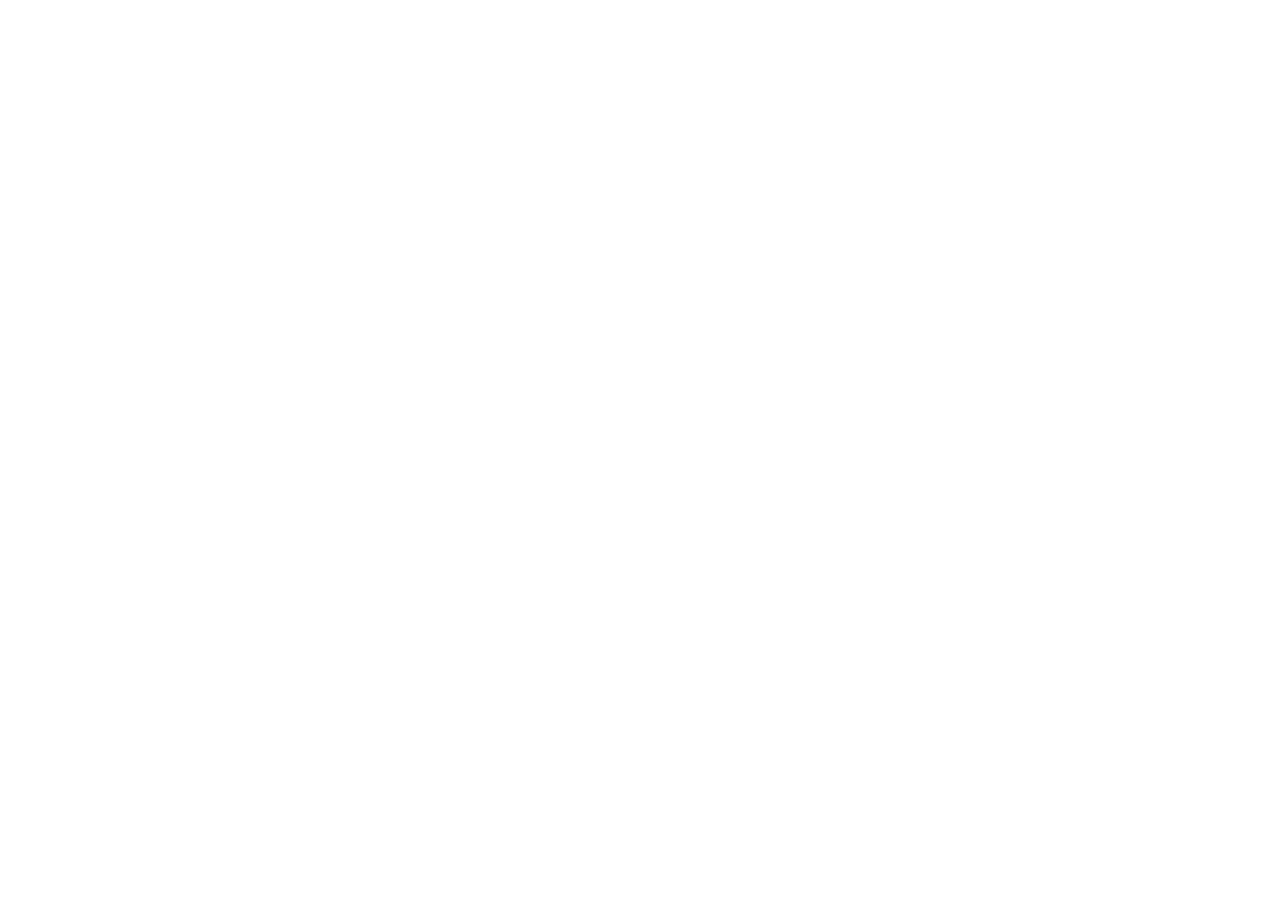
==== commit 9f15c234: "base href" ====
--- a/index.html
+++ b/index.html
@@ -1,14 +1,218 @@
 <!DOCTYPE html>
 <html lang="en" data-critters-container>
   <head>
-    <meta charset="utf-8">
+    <meta charset="utf-8" />
     <title>App1</title>
-    <base href="./">
-    <meta name="viewport" content="width=device-width, initial-scale=1">
-    <link rel="icon" type="image/x-icon" href="favicon.ico">
-  <style>@charset "UTF-8";:root{--bs-blue:#0d6efd;--bs-indigo:#6610f2;--bs-purple:#6f42c1;--bs-pink:#d63384;--bs-red:#dc3545;--bs-orange:#fd7e14;--bs-yellow:#ffc107;--bs-green:#198754;--bs-teal:#20c997;--bs-cyan:#0dcaf0;--bs-black:#000;--bs-white:#fff;--bs-gray:#6c757d;--bs-gray-dark:#343a40;--bs-gray-100:#f8f9fa;--bs-gray-200:#e9ecef;--bs-gray-300:#dee2e6;--bs-gray-400:#ced4da;--bs-gray-500:#adb5bd;--bs-gray-600:#6c757d;--bs-gray-700:#495057;--bs-gray-800:#343a40;--bs-gray-900:#212529;--bs-primary:#0d6efd;--bs-secondary:#6c757d;--bs-success:#198754;--bs-info:#0dcaf0;--bs-warning:#ffc107;--bs-danger:#dc3545;--bs-light:#f8f9fa;--bs-dark:#212529;--bs-primary-rgb:13,110,253;--bs-secondary-rgb:108,117,125;--bs-success-rgb:25,135,84;--bs-info-rgb:13,202,240;--bs-warning-rgb:255,193,7;--bs-danger-rgb:220,53,69;--bs-light-rgb:248,249,250;--bs-dark-rgb:33,37,41;--bs-primary-text-emphasis:#052c65;--bs-secondary-text-emphasis:#2b2f32;--bs-success-text-emphasis:#0a3622;--bs-info-text-emphasis:#055160;--bs-warning-text-emphasis:#664d03;--bs-danger-text-emphasis:#58151c;--bs-light-text-emphasis:#495057;--bs-dark-text-emphasis:#495057;--bs-primary-bg-subtle:#cfe2ff;--bs-secondary-bg-subtle:#e2e3e5;--bs-success-bg-subtle:#d1e7dd;--bs-info-bg-subtle:#cff4fc;--bs-warning-bg-subtle:#fff3cd;--bs-danger-bg-subtle:#f8d7da;--bs-light-bg-subtle:#fcfcfd;--bs-dark-bg-subtle:#ced4da;--bs-primary-border-subtle:#9ec5fe;--bs-secondary-border-subtle:#c4c8cb;--bs-success-border-subtle:#a3cfbb;--bs-info-border-subtle:#9eeaf9;--bs-warning-border-subtle:#ffe69c;--bs-danger-border-subtle:#f1aeb5;--bs-light-border-subtle:#e9ecef;--bs-dark-border-subtle:#adb5bd;--bs-white-rgb:255,255,255;--bs-black-rgb:0,0,0;--bs-font-sans-serif:system-ui,-apple-system,"Segoe UI",Roboto,"Helvetica Neue","Noto Sans","Liberation Sans",Arial,sans-serif,"Apple Color Emoji","Segoe UI Emoji","Segoe UI Symbol","Noto Color Emoji";--bs-font-monospace:SFMono-Regular,Menlo,Monaco,Consolas,"Liberation Mono","Courier New",monospace;--bs-gradient:linear-gradient(180deg, rgba(255, 255, 255, .15), rgba(255, 255, 255, 0));--bs-body-font-family:var(--bs-font-sans-serif);--bs-body-font-size:1rem;--bs-body-font-weight:400;--bs-body-line-height:1.5;--bs-body-color:#212529;--bs-body-color-rgb:33,37,41;--bs-body-bg:#fff;--bs-body-bg-rgb:255,255,255;--bs-emphasis-color:#000;--bs-emphasis-color-rgb:0,0,0;--bs-secondary-color:rgba(33, 37, 41, .75);--bs-secondary-color-rgb:33,37,41;--bs-secondary-bg:#e9ecef;--bs-secondary-bg-rgb:233,236,239;--bs-tertiary-color:rgba(33, 37, 41, .5);--bs-tertiary-color-rgb:33,37,41;--bs-tertiary-bg:#f8f9fa;--bs-tertiary-bg-rgb:248,249,250;--bs-heading-color:inherit;--bs-link-color:#0d6efd;--bs-link-color-rgb:13,110,253;--bs-link-decoration:underline;--bs-link-hover-color:#0a58ca;--bs-link-hover-color-rgb:10,88,202;--bs-code-color:#d63384;--bs-highlight-color:#212529;--bs-highlight-bg:#fff3cd;--bs-border-width:1px;--bs-border-style:solid;--bs-border-color:#dee2e6;--bs-border-color-translucent:rgba(0, 0, 0, .175);--bs-border-radius:.375rem;--bs-border-radius-sm:.25rem;--bs-border-radius-lg:.5rem;--bs-border-radius-xl:1rem;--bs-border-radius-xxl:2rem;--bs-border-radius-2xl:var(--bs-border-radius-xxl);--bs-border-radius-pill:50rem;--bs-box-shadow:0 .5rem 1rem rgba(0, 0, 0, .15);--bs-box-shadow-sm:0 .125rem .25rem rgba(0, 0, 0, .075);--bs-box-shadow-lg:0 1rem 3rem rgba(0, 0, 0, .175);--bs-box-shadow-inset:inset 0 1px 2px rgba(0, 0, 0, .075);--bs-focus-ring-width:.25rem;--bs-focus-ring-opacity:.25;--bs-focus-ring-color:rgba(13, 110, 253, .25);--bs-form-valid-color:#198754;--bs-form-valid-border-color:#198754;--bs-form-invalid-color:#dc3545;--bs-form-invalid-border-color:#dc3545}*,:after,:before{box-sizing:border-box}@media (prefers-reduced-motion:no-preference){:root{scroll-behavior:smooth}}body{margin:0;font-family:var(--bs-body-font-family);font-size:var(--bs-body-font-size);font-weight:var(--bs-body-font-weight);line-height:var(--bs-body-line-height);color:var(--bs-body-color);text-align:var(--bs-body-text-align);background-color:var(--bs-body-bg);-webkit-text-size-adjust:100%;-webkit-tap-highlight-color:transparent}:root{--bs-breakpoint-xs:0;--bs-breakpoint-sm:576px;--bs-breakpoint-md:768px;--bs-breakpoint-lg:992px;--bs-breakpoint-xl:1200px;--bs-breakpoint-xxl:1400px}:root{--fa-style-family-brands:"Font Awesome 6 Brands";--fa-font-brands:normal 400 1em/1 "Font Awesome 6 Brands"}@font-face{font-family:"Font Awesome 6 Brands";font-style:normal;font-weight:400;font-display:block;src:url("./media/fa-brands-400-MDS4TU4L.woff2") format("woff2"),url("./media/fa-brands-400-CNBICIQT.ttf") format("truetype")}:root{--fa-font-regular:normal 400 1em/1 "Font Awesome 6 Free"}@font-face{font-family:"Font Awesome 6 Free";font-style:normal;font-weight:400;font-display:block;src:url("./media/fa-regular-400-N56QV3DR.woff2") format("woff2"),url("./media/fa-regular-400-2FI4ICQD.ttf") format("truetype")}:root{--fa-style-family-classic:"Font Awesome 6 Free";--fa-font-solid:normal 900 1em/1 "Font Awesome 6 Free"}@font-face{font-family:"Font Awesome 6 Free";font-style:normal;font-weight:900;font-display:block;src:url("./media/fa-solid-900-Z3HFQTXF.woff2") format("woff2"),url("./media/fa-solid-900-XVWCCN5V.ttf") format("truetype")}
-</style><link rel="stylesheet" href="styles-TVTQEZXI.css" media="print" onload="this.media='all'"><noscript><link rel="stylesheet" href="styles-TVTQEZXI.css"></noscript></head>
+    <base href="/start-Framework/" />
+    <meta name="viewport" content="width=device-width, initial-scale=1" />
+    <link rel="icon" type="image/x-icon" href="favicon.ico" />
+    <style>
+      @charset "UTF-8";
+      :root {
+        --bs-blue: #0d6efd;
+        --bs-indigo: #6610f2;
+        --bs-purple: #6f42c1;
+        --bs-pink: #d63384;
+        --bs-red: #dc3545;
+        --bs-orange: #fd7e14;
+        --bs-yellow: #ffc107;
+        --bs-green: #198754;
+        --bs-teal: #20c997;
+        --bs-cyan: #0dcaf0;
+        --bs-black: #000;
+        --bs-white: #fff;
+        --bs-gray: #6c757d;
+        --bs-gray-dark: #343a40;
+        --bs-gray-100: #f8f9fa;
+        --bs-gray-200: #e9ecef;
+        --bs-gray-300: #dee2e6;
+        --bs-gray-400: #ced4da;
+        --bs-gray-500: #adb5bd;
+        --bs-gray-600: #6c757d;
+        --bs-gray-700: #495057;
+        --bs-gray-800: #343a40;
+        --bs-gray-900: #212529;
+        --bs-primary: #0d6efd;
+        --bs-secondary: #6c757d;
+        --bs-success: #198754;
+        --bs-info: #0dcaf0;
+        --bs-warning: #ffc107;
+        --bs-danger: #dc3545;
+        --bs-light: #f8f9fa;
+        --bs-dark: #212529;
+        --bs-primary-rgb: 13, 110, 253;
+        --bs-secondary-rgb: 108, 117, 125;
+        --bs-success-rgb: 25, 135, 84;
+        --bs-info-rgb: 13, 202, 240;
+        --bs-warning-rgb: 255, 193, 7;
+        --bs-danger-rgb: 220, 53, 69;
+        --bs-light-rgb: 248, 249, 250;
+        --bs-dark-rgb: 33, 37, 41;
+        --bs-primary-text-emphasis: #052c65;
+        --bs-secondary-text-emphasis: #2b2f32;
+        --bs-success-text-emphasis: #0a3622;
+        --bs-info-text-emphasis: #055160;
+        --bs-warning-text-emphasis: #664d03;
+        --bs-danger-text-emphasis: #58151c;
+        --bs-light-text-emphasis: #495057;
+        --bs-dark-text-emphasis: #495057;
+        --bs-primary-bg-subtle: #cfe2ff;
+        --bs-secondary-bg-subtle: #e2e3e5;
+        --bs-success-bg-subtle: #d1e7dd;
+        --bs-info-bg-subtle: #cff4fc;
+        --bs-warning-bg-subtle: #fff3cd;
+        --bs-danger-bg-subtle: #f8d7da;
+        --bs-light-bg-subtle: #fcfcfd;
+        --bs-dark-bg-subtle: #ced4da;
+        --bs-primary-border-subtle: #9ec5fe;
+        --bs-secondary-border-subtle: #c4c8cb;
+        --bs-success-border-subtle: #a3cfbb;
+        --bs-info-border-subtle: #9eeaf9;
+        --bs-warning-border-subtle: #ffe69c;
+        --bs-danger-border-subtle: #f1aeb5;
+        --bs-light-border-subtle: #e9ecef;
+        --bs-dark-border-subtle: #adb5bd;
+        --bs-white-rgb: 255, 255, 255;
+        --bs-black-rgb: 0, 0, 0;
+        --bs-font-sans-serif: system-ui, -apple-system, "Segoe UI", Roboto,
+          "Helvetica Neue", "Noto Sans", "Liberation Sans", Arial, sans-serif,
+          "Apple Color Emoji", "Segoe UI Emoji", "Segoe UI Symbol",
+          "Noto Color Emoji";
+        --bs-font-monospace: SFMono-Regular, Menlo, Monaco, Consolas,
+          "Liberation Mono", "Courier New", monospace;
+        --bs-gradient: linear-gradient(
+          180deg,
+          rgba(255, 255, 255, 0.15),
+          rgba(255, 255, 255, 0)
+        );
+        --bs-body-font-family: var(--bs-font-sans-serif);
+        --bs-body-font-size: 1rem;
+        --bs-body-font-weight: 400;
+        --bs-body-line-height: 1.5;
+        --bs-body-color: #212529;
+        --bs-body-color-rgb: 33, 37, 41;
+        --bs-body-bg: #fff;
+        --bs-body-bg-rgb: 255, 255, 255;
+        --bs-emphasis-color: #000;
+        --bs-emphasis-color-rgb: 0, 0, 0;
+        --bs-secondary-color: rgba(33, 37, 41, 0.75);
+        --bs-secondary-color-rgb: 33, 37, 41;
+        --bs-secondary-bg: #e9ecef;
+        --bs-secondary-bg-rgb: 233, 236, 239;
+        --bs-tertiary-color: rgba(33, 37, 41, 0.5);
+        --bs-tertiary-color-rgb: 33, 37, 41;
+        --bs-tertiary-bg: #f8f9fa;
+        --bs-tertiary-bg-rgb: 248, 249, 250;
+        --bs-heading-color: inherit;
+        --bs-link-color: #0d6efd;
+        --bs-link-color-rgb: 13, 110, 253;
+        --bs-link-decoration: underline;
+        --bs-link-hover-color: #0a58ca;
+        --bs-link-hover-color-rgb: 10, 88, 202;
+        --bs-code-color: #d63384;
+        --bs-highlight-color: #212529;
+        --bs-highlight-bg: #fff3cd;
+        --bs-border-width: 1px;
+        --bs-border-style: solid;
+        --bs-border-color: #dee2e6;
+        --bs-border-color-translucent: rgba(0, 0, 0, 0.175);
+        --bs-border-radius: 0.375rem;
+        --bs-border-radius-sm: 0.25rem;
+        --bs-border-radius-lg: 0.5rem;
+        --bs-border-radius-xl: 1rem;
+        --bs-border-radius-xxl: 2rem;
+        --bs-border-radius-2xl: var(--bs-border-radius-xxl);
+        --bs-border-radius-pill: 50rem;
+        --bs-box-shadow: 0 0.5rem 1rem rgba(0, 0, 0, 0.15);
+        --bs-box-shadow-sm: 0 0.125rem 0.25rem rgba(0, 0, 0, 0.075);
+        --bs-box-shadow-lg: 0 1rem 3rem rgba(0, 0, 0, 0.175);
+        --bs-box-shadow-inset: inset 0 1px 2px rgba(0, 0, 0, 0.075);
+        --bs-focus-ring-width: 0.25rem;
+        --bs-focus-ring-opacity: 0.25;
+        --bs-focus-ring-color: rgba(13, 110, 253, 0.25);
+        --bs-form-valid-color: #198754;
+        --bs-form-valid-border-color: #198754;
+        --bs-form-invalid-color: #dc3545;
+        --bs-form-invalid-border-color: #dc3545;
+      }
+      *,
+      :after,
+      :before {
+        box-sizing: border-box;
+      }
+      @media (prefers-reduced-motion: no-preference) {
+        :root {
+          scroll-behavior: smooth;
+        }
+      }
+      body {
+        margin: 0;
+        font-family: var(--bs-body-font-family);
+        font-size: var(--bs-body-font-size);
+        font-weight: var(--bs-body-font-weight);
+        line-height: var(--bs-body-line-height);
+        color: var(--bs-body-color);
+        text-align: var(--bs-body-text-align);
+        background-color: var(--bs-body-bg);
+        -webkit-text-size-adjust: 100%;
+        -webkit-tap-highlight-color: transparent;
+      }
+      :root {
+        --bs-breakpoint-xs: 0;
+        --bs-breakpoint-sm: 576px;
+        --bs-breakpoint-md: 768px;
+        --bs-breakpoint-lg: 992px;
+        --bs-breakpoint-xl: 1200px;
+        --bs-breakpoint-xxl: 1400px;
+      }
+      :root {
+        --fa-style-family-brands: "Font Awesome 6 Brands";
+        --fa-font-brands: normal 400 1em/1 "Font Awesome 6 Brands";
+      }
+      @font-face {
+        font-family: "Font Awesome 6 Brands";
+        font-style: normal;
+        font-weight: 400;
+        font-display: block;
+        src: url("./media/fa-brands-400-MDS4TU4L.woff2") format("woff2"),
+          url("./media/fa-brands-400-CNBICIQT.ttf") format("truetype");
+      }
+      :root {
+        --fa-font-regular: normal 400 1em/1 "Font Awesome 6 Free";
+      }
+      @font-face {
+        font-family: "Font Awesome 6 Free";
+        font-style: normal;
+        font-weight: 400;
+        font-display: block;
+        src: url("./media/fa-regular-400-N56QV3DR.woff2") format("woff2"),
+          url("./media/fa-regular-400-2FI4ICQD.ttf") format("truetype");
+      }
+      :root {
+        --fa-style-family-classic: "Font Awesome 6 Free";
+        --fa-font-solid: normal 900 1em/1 "Font Awesome 6 Free";
+      }
+      @font-face {
+        font-family: "Font Awesome 6 Free";
+        font-style: normal;
+        font-weight: 900;
+        font-display: block;
+        src: url("./media/fa-solid-900-Z3HFQTXF.woff2") format("woff2"),
+          url("./media/fa-solid-900-XVWCCN5V.ttf") format("truetype");
+      }
+    </style>
+    <link
+      rel="stylesheet"
+      href="styles-TVTQEZXI.css"
+      media="print"
+      onload="this.media='all'"
+    />
+    <noscript><link rel="stylesheet" href="styles-TVTQEZXI.css" /></noscript>
+  </head>
   <body>
     <app-root></app-root>
-  <script src="polyfills-SCHOHYNV.js" type="module"></script><script src="scripts-3WCNOC3Q.js" defer></script><script src="main-YEMHFA4M.js" type="module"></script></body>
+    <script src="polyfills-SCHOHYNV.js" type="module"></script>
+    <script src="scripts-3WCNOC3Q.js" defer></script>
+    <script src="main-YEMHFA4M.js" type="module"></script>
+  </body>
 </html>
